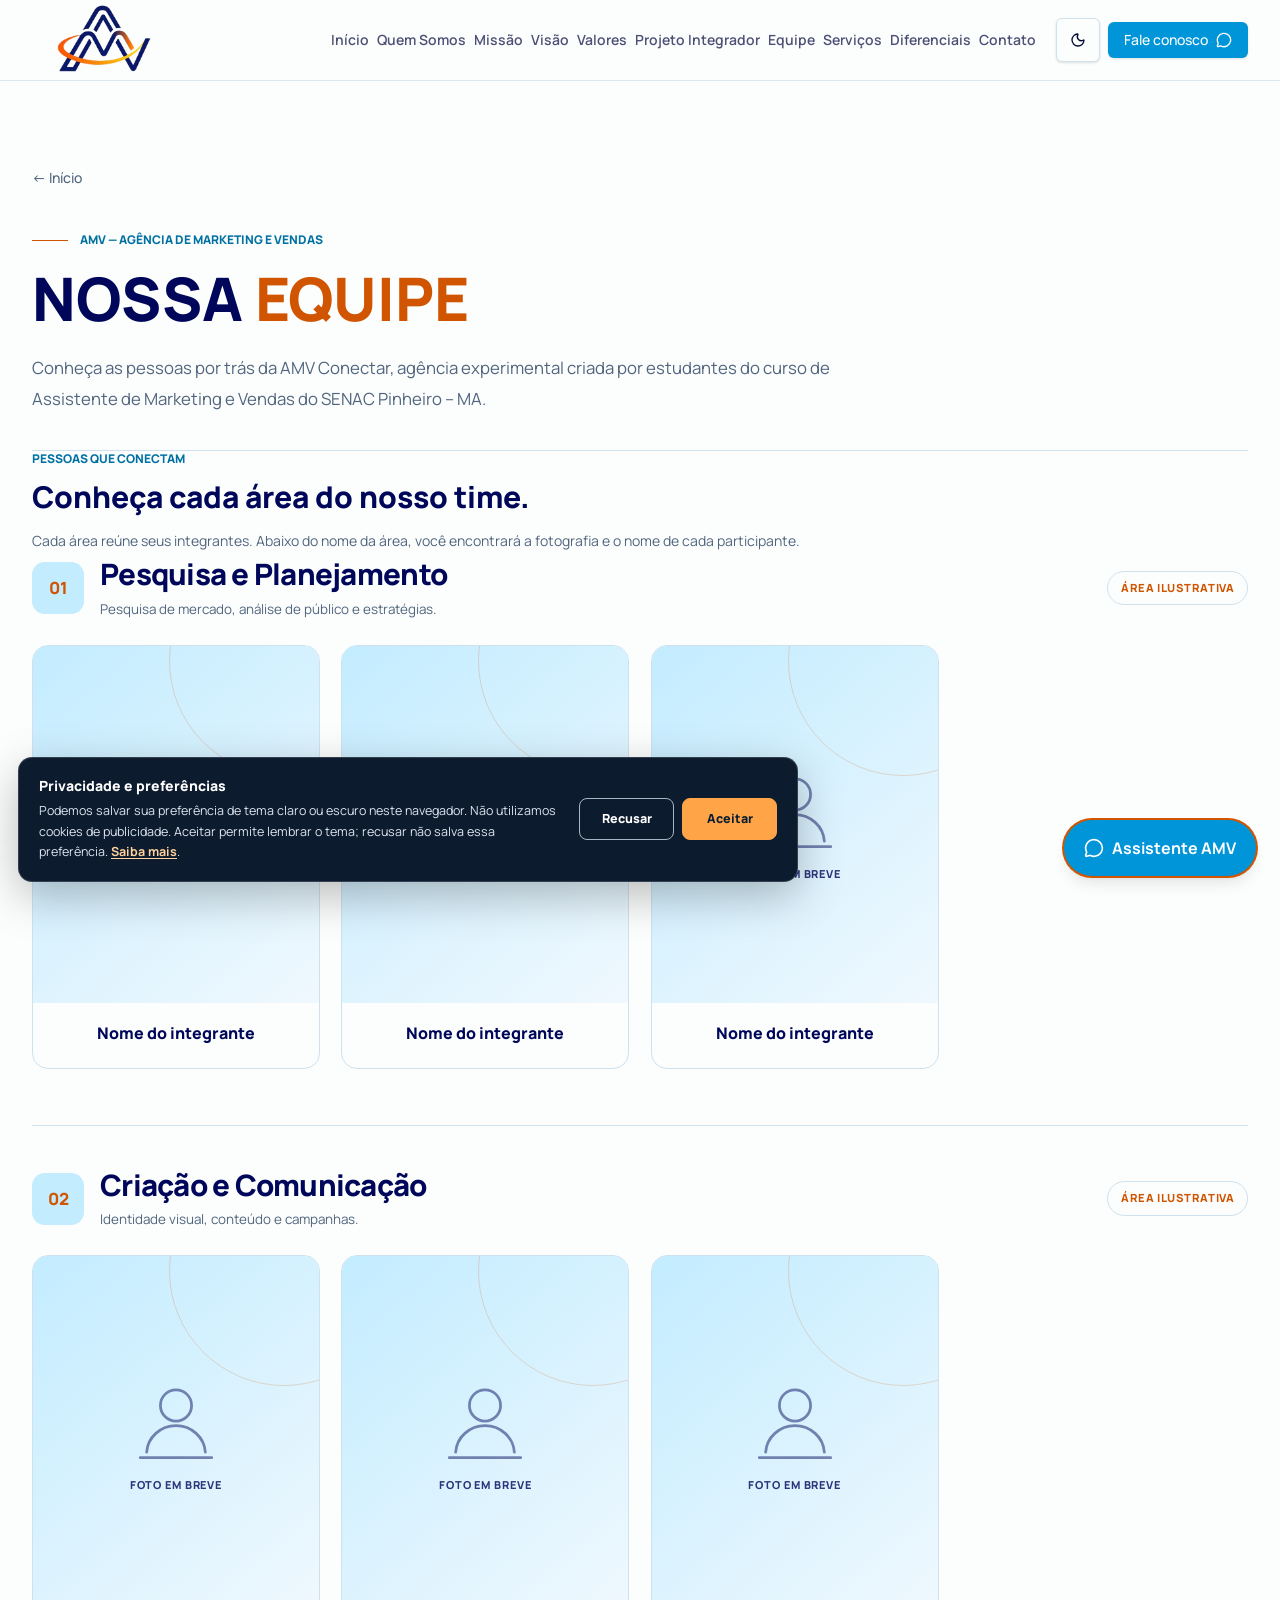
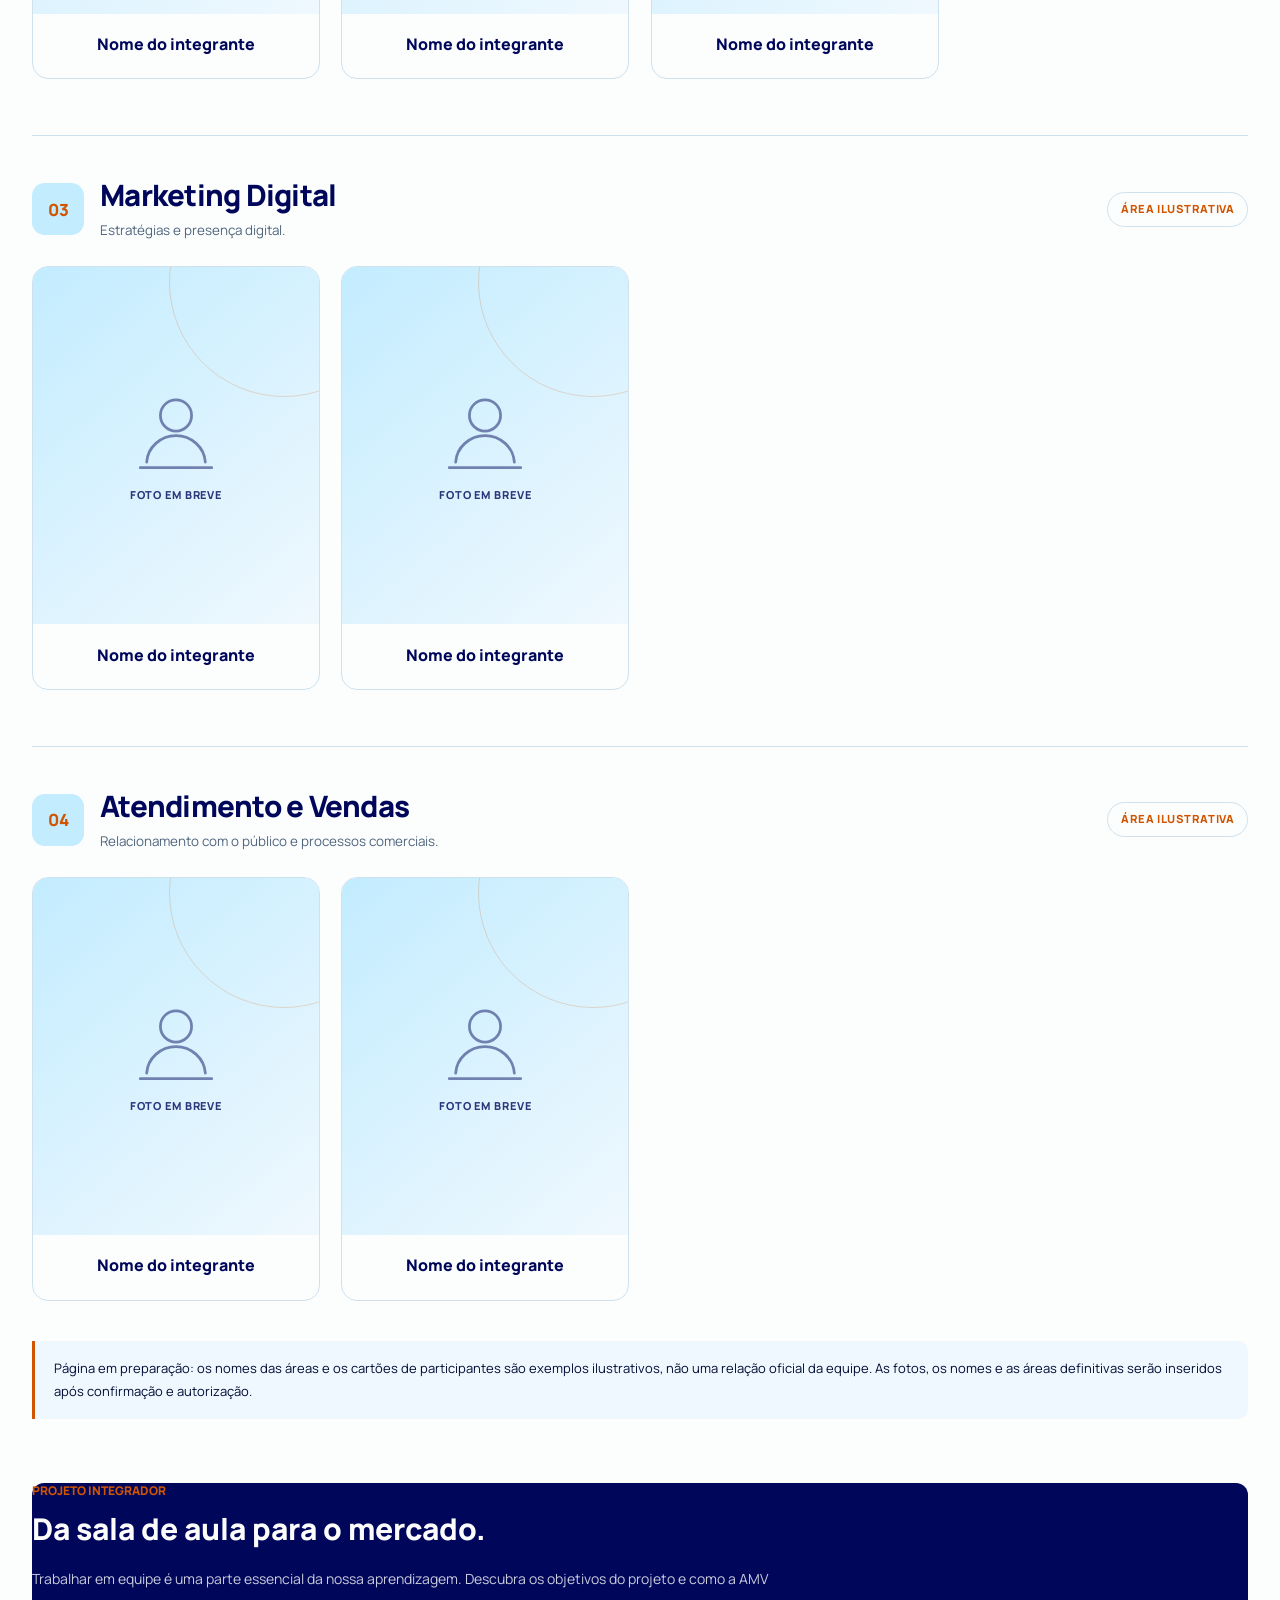
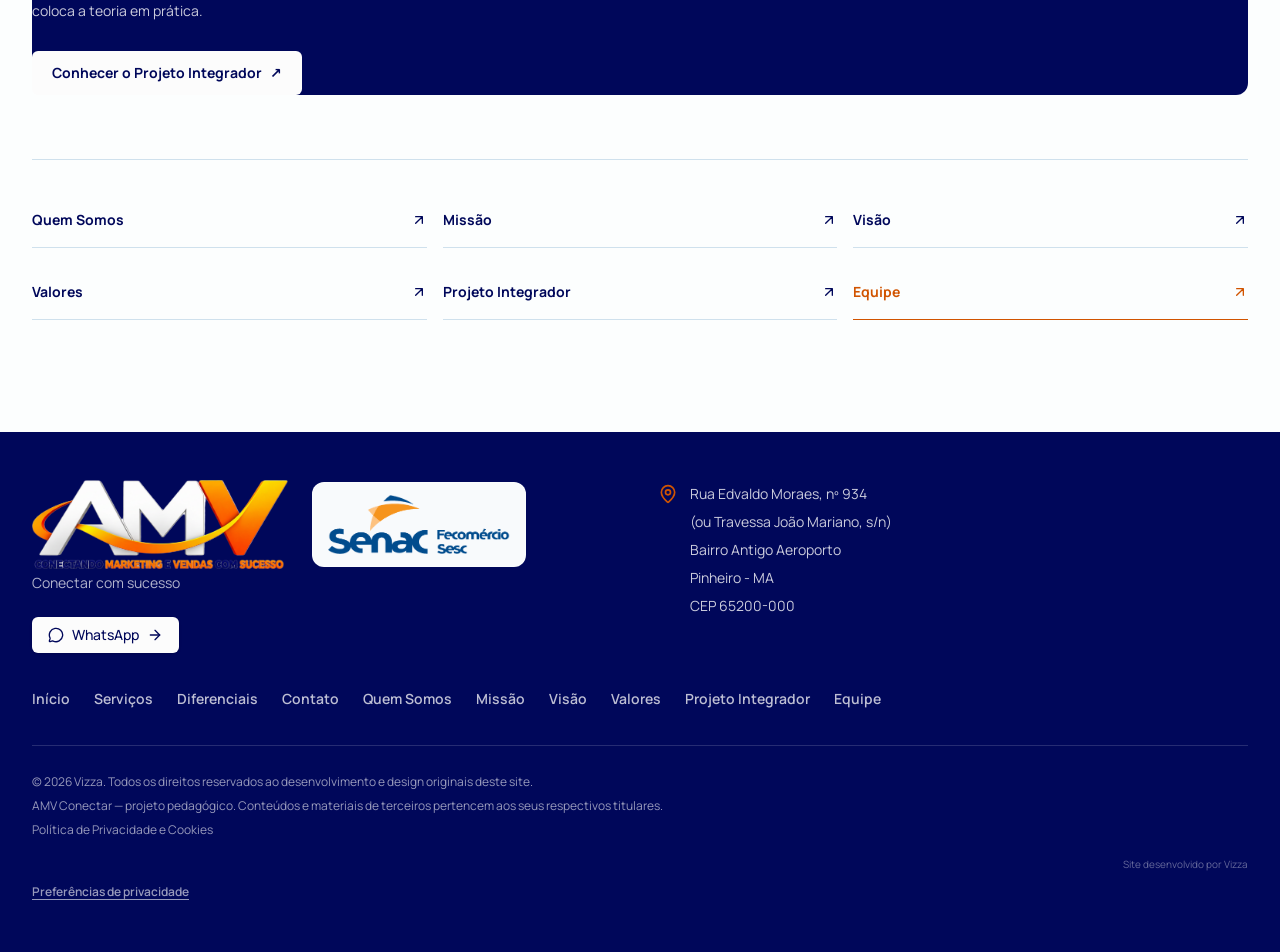
==== equipe.html @ 27c7ddff "feat(footer): adicionar logo Senac Fecomércio Sesc ao lado da AMV" ====
<!DOCTYPE html>
<html lang="pt-BR"><head><meta charset="utf-8"/><meta content="width=device-width, initial-scale=1" name="viewport"/><title>Equipe | AMV Conectar</title><meta content="AMV Conectar" name="author"/><meta content="Conheça a equipe da AMV Conectar, formada no Projeto Integrador do curso de Assistente de Marketing e Vendas do SENAC Pinheiro - MA." name="description"/><meta content="Equipe | AMV Conectar" property="og:title"/><meta content="Conheça quem faz parte da AMV Conectar, agência experimental do SENAC Pinheiro - MA." property="og:description"/><meta content="website" property="og:type"/><meta content="summary_large_image" name="twitter:card"/><link href="assets/site.css" rel="stylesheet"/><link href="assets/favicon.png" rel="icon" type="image/png"/><script src="assets/theme.js?v=20261022-cookie1"></script><link rel="stylesheet" href="assets/consent.css?v=20261022-cookie1"><link href="assets/equipe.css?v=2" rel="stylesheet"/><link rel="stylesheet" href="assets/footer-brand.css?v=1"/></head><body><header class="fixed inset-x-0 top-0 z-50 border-b border-border/80 bg-background/95 backdrop-blur-md"><div class="mx-auto flex h-20 max-w-7xl items-center gap-3 px-5 lg:px-8"><a aria-label="AMV Conectar — início" class="shrink-0" href="index.html"><img alt="AMV — Conectando Marketing e Vendas com o Sucesso" class="h-[72px] w-36 object-contain" height="438" src="assets/amv-header-symbol.png" width="570"/></a><nav aria-label="Navegação principal" class="ml-auto hidden items-center gap-2 xl:flex"><a class="text-sm font-semibold text-ink/70 hover:text-brand" href="index.html#inicio">Início</a><a class="text-sm font-semibold text-ink/70 hover:text-brand "  href="quem-somos.html">Quem Somos</a><a class="text-sm font-semibold text-ink/70 hover:text-brand" href="missao.html">Missão</a><a class="text-sm font-semibold text-ink/70 hover:text-brand" href="visao.html">Visão</a><a class="text-sm font-semibold text-ink/70 hover:text-brand" href="valores.html">Valores</a><a class="text-sm font-semibold text-ink/70 hover:text-brand" href="projeto-integrador.html">Projeto Integrador</a><a aria-current="page" class="text-sm font-semibold text-ink/70 hover:text-brand text-brand-orange" data-status="active" href="equipe.html">Equipe</a><a class="text-sm font-semibold text-ink/70 hover:text-brand" href="index.html#servicos">Serviços</a><a class="text-sm font-semibold text-ink/70 hover:text-brand" href="index.html#diferenciais">Diferenciais</a><a class="text-sm font-semibold text-ink/70 hover:text-brand" href="index.html#contato">Contato</a></nav><div class="ml-auto flex shrink-0 items-center gap-2 xl:ml-2"><button aria-label="Ativar modo escuro" aria-pressed="false" class="inline-flex items-center justify-center gap-2 whitespace-nowrap rounded-md text-sm font-medium cursor-pointer transition-colors focus-visible:outline-none focus-visible:ring-1 focus-visible:ring-ring disabled:pointer-events-none disabled:opacity-50 disabled:cursor-not-allowed [&amp;_svg]:pointer-events-none [&amp;_svg]:size-4 [&amp;_svg]:shrink-0 border border-input bg-background shadow-sm hover:bg-accent hover:text-accent-foreground size-11 touch-manipulation select-none" data-action="theme" title="Ativar modo escuro" type="button"><svg aria-hidden="true" class="lucide lucide-moon size-5" fill="none" height="24" stroke="currentColor" stroke-linecap="round" stroke-linejoin="round" stroke-width="2" viewbox="0 0 24 24" width="24" xmlns="http://www.w3.org/2000/svg"><path d="M20.985 12.486a9 9 0 1 1-9.473-9.472c.405-.022.617.46.402.803a6 6 0 0 0 8.268 8.268c.344-.215.825-.004.803.401"></path></svg></button><a class="items-center justify-center gap-2 whitespace-nowrap rounded-md text-sm font-medium cursor-pointer transition-colors focus-visible:outline-none focus-visible:ring-1 focus-visible:ring-ring disabled:pointer-events-none disabled:opacity-50 disabled:cursor-not-allowed [&amp;_svg]:pointer-events-none [&amp;_svg]:size-4 [&amp;_svg]:shrink-0 bg-primary text-primary-foreground shadow-sm hover:-translate-y-0.5 hover:bg-primary/90 hover:shadow-lg h-9 px-4 py-2 hidden md:inline-flex" href="https://wa.me/5598984833670" rel="noopener noreferrer" target="_blank">Fale conosco <svg aria-hidden="true" class="lucide lucide-message-circle" fill="none" height="24" stroke="currentColor" stroke-linecap="round" stroke-linejoin="round" stroke-width="2" viewbox="0 0 24 24" width="24" xmlns="http://www.w3.org/2000/svg"><path d="M2.992 16.342a2 2 0 0 1 .094 1.167l-1.065 3.29a1 1 0 0 0 1.236 1.168l3.413-.998a2 2 0 0 1 1.099.092 10 10 0 1 0-4.777-4.719"></path></svg></a><button aria-controls="amv-mobile-menu" aria-expanded="false" aria-label="Abrir menu" class="inline-flex items-center justify-center gap-2 whitespace-nowrap rounded-md text-sm font-medium cursor-pointer transition-colors focus-visible:outline-none focus-visible:ring-1 focus-visible:ring-ring disabled:pointer-events-none disabled:opacity-50 disabled:cursor-not-allowed [&amp;_svg]:pointer-events-none [&amp;_svg]:size-4 [&amp;_svg]:shrink-0 hover:bg-accent hover:text-accent-foreground h-9 w-9 xl:hidden" data-action="menu"><svg aria-hidden="true" class="lucide lucide-menu" fill="none" height="24" stroke="currentColor" stroke-linecap="round" stroke-linejoin="round" stroke-width="2" viewbox="0 0 24 24" width="24" xmlns="http://www.w3.org/2000/svg"><path d="M4 5h16"></path><path d="M4 12h16"></path><path d="M4 19h16"></path></svg></button></div></div><nav aria-label="Navegação móvel" class="max-h-[calc(100dvh-5rem)] overflow-y-auto border-t border-border bg-background px-5 py-3 xl:hidden" data-tsd-source="/src/components/amv/site-shell.tsx:61:20" hidden="" id="amv-mobile-menu"><a class="flex min-h-11 items-center border-b border-border text-sm font-bold text-brand-deep" data-tsd-source="/src/components/amv/site-shell.tsx:62:9" href="index.html#inicio">Início<svg aria-hidden="true" class="lucide lucide-chevron-right ml-auto size-4 text-brand" data-tsd-source="/src/components/amv/site-shell.tsx:62:178" fill="none" height="24" stroke="currentColor" stroke-linecap="round" stroke-linejoin="round" stroke-width="2" viewbox="0 0 24 24" width="24" xmlns="http://www.w3.org/2000/svg"><path d="m9 18 6-6-6-6"></path></svg></a><a class="flex min-h-11 items-center border-b border-border text-sm font-bold text-brand-deep" data-tsd-source="/src/components/amv/site-shell.tsx:63:52" href="quem-somos.html">Quem Somos<svg aria-hidden="true" class="lucide lucide-chevron-right ml-auto size-4 text-brand" data-tsd-source="/src/components/amv/site-shell.tsx:63:262" fill="none" height="24" stroke="currentColor" stroke-linecap="round" stroke-linejoin="round" stroke-width="2" viewbox="0 0 24 24" width="24" xmlns="http://www.w3.org/2000/svg"><path d="m9 18 6-6-6-6"></path></svg></a><a class="flex min-h-11 items-center border-b border-border text-sm font-bold text-brand-deep" data-tsd-source="/src/components/amv/site-shell.tsx:63:52" href="missao.html">Missão<svg aria-hidden="true" class="lucide lucide-chevron-right ml-auto size-4 text-brand" data-tsd-source="/src/components/amv/site-shell.tsx:63:262" fill="none" height="24" stroke="currentColor" stroke-linecap="round" stroke-linejoin="round" stroke-width="2" viewbox="0 0 24 24" width="24" xmlns="http://www.w3.org/2000/svg"><path d="m9 18 6-6-6-6"></path></svg></a><a class="flex min-h-11 items-center border-b border-border text-sm font-bold text-brand-deep" data-tsd-source="/src/components/amv/site-shell.tsx:63:52" href="visao.html">Visão<svg aria-hidden="true" class="lucide lucide-chevron-right ml-auto size-4 text-brand" data-tsd-source="/src/components/amv/site-shell.tsx:63:262" fill="none" height="24" stroke="currentColor" stroke-linecap="round" stroke-linejoin="round" stroke-width="2" viewbox="0 0 24 24" width="24" xmlns="http://www.w3.org/2000/svg"><path d="m9 18 6-6-6-6"></path></svg></a><a class="flex min-h-11 items-center border-b border-border text-sm font-bold text-brand-deep" data-tsd-source="/src/components/amv/site-shell.tsx:63:52" href="valores.html">Valores<svg aria-hidden="true" class="lucide lucide-chevron-right ml-auto size-4 text-brand" data-tsd-source="/src/components/amv/site-shell.tsx:63:262" fill="none" height="24" stroke="currentColor" stroke-linecap="round" stroke-linejoin="round" stroke-width="2" viewbox="0 0 24 24" width="24" xmlns="http://www.w3.org/2000/svg"><path d="m9 18 6-6-6-6"></path></svg></a><a class="flex min-h-11 items-center border-b border-border text-sm font-bold text-brand-deep" data-tsd-source="/src/components/amv/site-shell.tsx:63:52" href="projeto-integrador.html">Projeto Integrador<svg aria-hidden="true" class="lucide lucide-chevron-right ml-auto size-4 text-brand" data-tsd-source="/src/components/amv/site-shell.tsx:63:262" fill="none" height="24" stroke="currentColor" stroke-linecap="round" stroke-linejoin="round" stroke-width="2" viewbox="0 0 24 24" width="24" xmlns="http://www.w3.org/2000/svg"><path d="m9 18 6-6-6-6"></path></svg></a><a aria-current="page" class="flex min-h-11 items-center border-b border-border text-sm font-bold text-brand-deep text-brand-orange" data-status="active" href="equipe.html">Equipe<svg aria-hidden="true" class="lucide lucide-chevron-right ml-auto size-4 text-brand" fill="none" height="24" stroke="currentColor" stroke-linecap="round" stroke-linejoin="round" stroke-width="2" viewbox="0 0 24 24" xmlns="http://www.w3.org/2000/svg"><path d="m9 18 6-6-6-6"></path></svg></a><a class="flex min-h-11 items-center border-b border-border text-sm font-bold text-brand-deep" data-tsd-source="/src/components/amv/site-shell.tsx:64:53" href="index.html#servicos">Serviços<svg aria-hidden="true" class="lucide lucide-chevron-right ml-auto size-4 text-brand" data-tsd-source="/src/components/amv/site-shell.tsx:64:226" fill="none" height="24" stroke="currentColor" stroke-linecap="round" stroke-linejoin="round" stroke-width="2" viewbox="0 0 24 24" width="24" xmlns="http://www.w3.org/2000/svg"><path d="m9 18 6-6-6-6"></path></svg></a><a class="flex min-h-11 items-center border-b border-border text-sm font-bold text-brand-deep" data-tsd-source="/src/components/amv/site-shell.tsx:64:53" href="index.html#diferenciais">Diferenciais<svg aria-hidden="true" class="lucide lucide-chevron-right ml-auto size-4 text-brand" data-tsd-source="/src/components/amv/site-shell.tsx:64:226" fill="none" height="24" stroke="currentColor" stroke-linecap="round" stroke-linejoin="round" stroke-width="2" viewbox="0 0 24 24" width="24" xmlns="http://www.w3.org/2000/svg"><path d="m9 18 6-6-6-6"></path></svg></a><a class="flex min-h-11 items-center border-b border-border text-sm font-bold text-brand-deep" data-tsd-source="/src/components/amv/site-shell.tsx:64:53" href="index.html#contato">Contato<svg aria-hidden="true" class="lucide lucide-chevron-right ml-auto size-4 text-brand" data-tsd-source="/src/components/amv/site-shell.tsx:64:226" fill="none" height="24" stroke="currentColor" stroke-linecap="round" stroke-linejoin="round" stroke-width="2" viewbox="0 0 24 24" width="24" xmlns="http://www.w3.org/2000/svg"><path d="m9 18 6-6-6-6"></path></svg></a><button aria-pressed="false" class="flex min-h-11 w-full items-center border-b border-border text-sm font-bold text-brand-deep" data-action="theme" data-tsd-source="/src/components/amv/site-shell.tsx:65:9" type="button">Ativar modo escuro<svg aria-hidden="true" class="lucide lucide-moon ml-auto size-4 text-brand" data-tsd-source="/src/components/amv/site-shell.tsx:65:283" fill="none" height="24" stroke="currentColor" stroke-linecap="round" stroke-linejoin="round" stroke-width="2" viewbox="0 0 24 24" width="24" xmlns="http://www.w3.org/2000/svg"><path d="M20.985 12.486a9 9 0 1 1-9.473-9.472c.405-.022.617.46.402.803a6 6 0 0 0 8.268 8.268c.344-.215.825-.004.803.401"></path></svg></button><a class="inline-flex items-center justify-center gap-2 whitespace-nowrap cursor-pointer transition-colors focus-visible:outline-none focus-visible:ring-1 focus-visible:ring-ring disabled:pointer-events-none disabled:opacity-50 disabled:cursor-not-allowed [&amp;_svg]:pointer-events-none [&amp;_svg]:size-4 [&amp;_svg]:shrink-0 bg-primary text-primary-foreground shadow-sm hover:-translate-y-0.5 hover:bg-primary/90 hover:shadow-lg h-12 rounded-md px-6 text-sm font-bold sm:px-8 my-3 w-full" data-tsd-source="/src/components/amv/site-shell.tsx:20:10" href="https://wa.me/5598984833670" rel="noopener noreferrer" target="_blank">Fale conosco <svg aria-hidden="true" class="lucide lucide-message-circle" data-tsd-source="/src/components/amv/site-shell.tsx:66:100" fill="none" height="24" stroke="currentColor" stroke-linecap="round" stroke-linejoin="round" stroke-width="2" viewbox="0 0 24 24" width="24" xmlns="http://www.w3.org/2000/svg"><path d="M2.992 16.342a2 2 0 0 1 .094 1.167l-1.065 3.29a1 1 0 0 0 1.236 1.168l3.413-.998a2 2 0 0 1 1.099.092 10 10 0 1 0-4.777-4.719"></path></svg></a></nav></header><main id="conteudo" class="overflow-hidden bg-background pb-20 pt-32 text-foreground sm:pb-28 sm:pt-40"><div class="mx-auto max-w-7xl px-5 lg:px-8"><a href="index.html" class="mb-9 -ml-3 inline-flex items-center gap-2 rounded-md px-3 py-2 text-sm font-medium text-muted-foreground hover:bg-accent hover:text-accent-foreground">← Início</a><div class="border-b border-border pb-9"><p class="flex items-center gap-3 text-xs font-extrabold uppercase text-brand"><span class="h-px w-9 bg-brand-orange"></span>AMV — Agência de Marketing e Vendas</p><h1 class="mt-5 text-4xl font-extrabold text-brand-deep sm:text-6xl">NOSSA <span class="text-brand-orange">EQUIPE</span></h1><p class="amv-team-intro mt-6">Conheça as pessoas por trás da AMV Conectar, agência experimental criada por estudantes do curso de Assistente de Marketing e Vendas do SENAC Pinheiro – MA.</p></div><section aria-labelledby="equipe-membros" class="mt-12">
  <div class="mb-10">
    <p class="text-xs font-extrabold uppercase text-brand">Pessoas que conectam</p>
    <h2 id="equipe-membros" class="mt-3 text-2xl font-extrabold text-brand-deep sm:text-3xl">Conheça cada área do nosso time.</h2>
    <p class="mt-3 max-w-3xl text-sm leading-7 text-muted-foreground">Cada área reúne seus integrantes. Abaixo do nome da área, você encontrará a fotografia e o nome de cada participante.</p>
  </div>
  <div class="amv-team-areas">
    <!-- ÁREA 1: substitua título e pessoas pelos dados da equipe -->
<section class="amv-team-area" aria-labelledby="pesquisa-planejamento">
  <header class="amv-team-area-header">
    <div class="amv-team-area-heading">
      <span class="amv-team-area-index" aria-hidden="true">01</span>
      <div>
        <h3 id="pesquisa-planejamento">Pesquisa e Planejamento</h3>
        <p>Pesquisa de mercado, análise de público e estratégias.</p>
      </div>
    </div>
    <span class="amv-team-area-tag">Área ilustrativa</span>
  </header>
  <div class="amv-team-grid">
    <article class="amv-team-card"><div class="amv-team-photo" role="img" aria-label="Foto do integrante ainda não cadastrada"><svg viewBox="0 0 96 96" fill="none" xmlns="http://www.w3.org/2000/svg" aria-hidden="true"><circle cx="48" cy="31" r="17" stroke="currentColor" stroke-width="3"/><path d="M16 82c1-16 15-29 32-29s31 13 32 29M9 88h78" stroke="currentColor" stroke-width="3" stroke-linecap="round"/></svg><span>Foto em breve</span></div><div class="amv-team-info"><h4>Nome do integrante</h4></div></article>
    <article class="amv-team-card"><div class="amv-team-photo" role="img" aria-label="Foto do integrante ainda não cadastrada"><svg viewBox="0 0 96 96" fill="none" xmlns="http://www.w3.org/2000/svg" aria-hidden="true"><circle cx="48" cy="31" r="17" stroke="currentColor" stroke-width="3"/><path d="M16 82c1-16 15-29 32-29s31 13 32 29M9 88h78" stroke="currentColor" stroke-width="3" stroke-linecap="round"/></svg><span>Foto em breve</span></div><div class="amv-team-info"><h4>Nome do integrante</h4></div></article>
    <article class="amv-team-card"><div class="amv-team-photo" role="img" aria-label="Foto do integrante ainda não cadastrada"><svg viewBox="0 0 96 96" fill="none" xmlns="http://www.w3.org/2000/svg" aria-hidden="true"><circle cx="48" cy="31" r="17" stroke="currentColor" stroke-width="3"/><path d="M16 82c1-16 15-29 32-29s31 13 32 29M9 88h78" stroke="currentColor" stroke-width="3" stroke-linecap="round"/></svg><span>Foto em breve</span></div><div class="amv-team-info"><h4>Nome do integrante</h4></div></article>
  </div>
</section>
<!-- ÁREA 2: substitua título e pessoas pelos dados da equipe -->
<section class="amv-team-area" aria-labelledby="criacao-comunicacao">
  <header class="amv-team-area-header">
    <div class="amv-team-area-heading">
      <span class="amv-team-area-index" aria-hidden="true">02</span>
      <div>
        <h3 id="criacao-comunicacao">Criação e Comunicação</h3>
        <p>Identidade visual, conteúdo e campanhas.</p>
      </div>
    </div>
    <span class="amv-team-area-tag">Área ilustrativa</span>
  </header>
  <div class="amv-team-grid">
    <article class="amv-team-card"><div class="amv-team-photo" role="img" aria-label="Foto do integrante ainda não cadastrada"><svg viewBox="0 0 96 96" fill="none" xmlns="http://www.w3.org/2000/svg" aria-hidden="true"><circle cx="48" cy="31" r="17" stroke="currentColor" stroke-width="3"/><path d="M16 82c1-16 15-29 32-29s31 13 32 29M9 88h78" stroke="currentColor" stroke-width="3" stroke-linecap="round"/></svg><span>Foto em breve</span></div><div class="amv-team-info"><h4>Nome do integrante</h4></div></article>
    <article class="amv-team-card"><div class="amv-team-photo" role="img" aria-label="Foto do integrante ainda não cadastrada"><svg viewBox="0 0 96 96" fill="none" xmlns="http://www.w3.org/2000/svg" aria-hidden="true"><circle cx="48" cy="31" r="17" stroke="currentColor" stroke-width="3"/><path d="M16 82c1-16 15-29 32-29s31 13 32 29M9 88h78" stroke="currentColor" stroke-width="3" stroke-linecap="round"/></svg><span>Foto em breve</span></div><div class="amv-team-info"><h4>Nome do integrante</h4></div></article>
    <article class="amv-team-card"><div class="amv-team-photo" role="img" aria-label="Foto do integrante ainda não cadastrada"><svg viewBox="0 0 96 96" fill="none" xmlns="http://www.w3.org/2000/svg" aria-hidden="true"><circle cx="48" cy="31" r="17" stroke="currentColor" stroke-width="3"/><path d="M16 82c1-16 15-29 32-29s31 13 32 29M9 88h78" stroke="currentColor" stroke-width="3" stroke-linecap="round"/></svg><span>Foto em breve</span></div><div class="amv-team-info"><h4>Nome do integrante</h4></div></article>
  </div>
</section>
<!-- ÁREA 3: substitua título e pessoas pelos dados da equipe -->
<section class="amv-team-area" aria-labelledby="marketing-digital">
  <header class="amv-team-area-header">
    <div class="amv-team-area-heading">
      <span class="amv-team-area-index" aria-hidden="true">03</span>
      <div>
        <h3 id="marketing-digital">Marketing Digital</h3>
        <p>Estratégias e presença digital.</p>
      </div>
    </div>
    <span class="amv-team-area-tag">Área ilustrativa</span>
  </header>
  <div class="amv-team-grid">
    <article class="amv-team-card"><div class="amv-team-photo" role="img" aria-label="Foto do integrante ainda não cadastrada"><svg viewBox="0 0 96 96" fill="none" xmlns="http://www.w3.org/2000/svg" aria-hidden="true"><circle cx="48" cy="31" r="17" stroke="currentColor" stroke-width="3"/><path d="M16 82c1-16 15-29 32-29s31 13 32 29M9 88h78" stroke="currentColor" stroke-width="3" stroke-linecap="round"/></svg><span>Foto em breve</span></div><div class="amv-team-info"><h4>Nome do integrante</h4></div></article>
    <article class="amv-team-card"><div class="amv-team-photo" role="img" aria-label="Foto do integrante ainda não cadastrada"><svg viewBox="0 0 96 96" fill="none" xmlns="http://www.w3.org/2000/svg" aria-hidden="true"><circle cx="48" cy="31" r="17" stroke="currentColor" stroke-width="3"/><path d="M16 82c1-16 15-29 32-29s31 13 32 29M9 88h78" stroke="currentColor" stroke-width="3" stroke-linecap="round"/></svg><span>Foto em breve</span></div><div class="amv-team-info"><h4>Nome do integrante</h4></div></article>
  </div>
</section>
<!-- ÁREA 4: substitua título e pessoas pelos dados da equipe -->
<section class="amv-team-area" aria-labelledby="atendimento-vendas">
  <header class="amv-team-area-header">
    <div class="amv-team-area-heading">
      <span class="amv-team-area-index" aria-hidden="true">04</span>
      <div>
        <h3 id="atendimento-vendas">Atendimento e Vendas</h3>
        <p>Relacionamento com o público e processos comerciais.</p>
      </div>
    </div>
    <span class="amv-team-area-tag">Área ilustrativa</span>
  </header>
  <div class="amv-team-grid">
    <article class="amv-team-card"><div class="amv-team-photo" role="img" aria-label="Foto do integrante ainda não cadastrada"><svg viewBox="0 0 96 96" fill="none" xmlns="http://www.w3.org/2000/svg" aria-hidden="true"><circle cx="48" cy="31" r="17" stroke="currentColor" stroke-width="3"/><path d="M16 82c1-16 15-29 32-29s31 13 32 29M9 88h78" stroke="currentColor" stroke-width="3" stroke-linecap="round"/></svg><span>Foto em breve</span></div><div class="amv-team-info"><h4>Nome do integrante</h4></div></article>
    <article class="amv-team-card"><div class="amv-team-photo" role="img" aria-label="Foto do integrante ainda não cadastrada"><svg viewBox="0 0 96 96" fill="none" xmlns="http://www.w3.org/2000/svg" aria-hidden="true"><circle cx="48" cy="31" r="17" stroke="currentColor" stroke-width="3"/><path d="M16 82c1-16 15-29 32-29s31 13 32 29M9 88h78" stroke="currentColor" stroke-width="3" stroke-linecap="round"/></svg><span>Foto em breve</span></div><div class="amv-team-info"><h4>Nome do integrante</h4></div></article>
  </div>
</section>
  </div>
  <p class="amv-team-note mt-10">Página em preparação: os nomes das áreas e os cartões de participantes são exemplos ilustrativos, não uma relação oficial da equipe. As fotos, os nomes e as áreas definitivas serão inseridos após confirmação e autorização.</p>
</section><section class="mt-16 rounded-xl bg-brand-panel px-7 py-9 sm:px-10 sm:py-12" aria-labelledby="equipe-projeto"><p class="text-xs font-extrabold uppercase text-brand-orange">Projeto Integrador</p><h2 id="equipe-projeto" class="mt-3 text-2xl font-extrabold text-on-panel sm:text-3xl">Da sala de aula para o mercado.</h2><p class="mt-4 max-w-3xl text-sm leading-8 text-on-panel/80 sm:text-base">Trabalhar em equipe é uma parte essencial da nossa aprendizagem. Descubra os objetivos do projeto e como a AMV coloca a teoria em prática.</p><a class="mt-6 inline-flex items-center gap-2 rounded-md bg-on-panel px-5 py-3 text-sm font-bold text-brand-panel transition hover:-translate-y-0.5" href="projeto-integrador.html">Conhecer o Projeto Integrador <span aria-hidden="true">↗</span></a></section><nav aria-label="Páginas institucionais" class="mt-16 grid gap-4 border-t border-border pt-8 sm:grid-cols-2 lg:grid-cols-3"><a href="quem-somos.html" class="flex min-h-14 items-center justify-between border-b border-border py-4 text-sm font-bold text-brand-deep hover:text-brand ">Quem Somos<svg aria-hidden="true" class="size-4" width="24" height="24" viewBox="0 0 24 24" fill="none" stroke="currentColor" stroke-linejoin="round" stroke-linecap="round" stroke-width="2"><path d="M7 7h10v10M7 17 17 7"/></svg></a><a href="missao.html" class="flex min-h-14 items-center justify-between border-b border-border py-4 text-sm font-bold text-brand-deep hover:text-brand ">Missão<svg aria-hidden="true" class="size-4" width="24" height="24" viewBox="0 0 24 24" fill="none" stroke="currentColor" stroke-linejoin="round" stroke-linecap="round" stroke-width="2"><path d="M7 7h10v10M7 17 17 7"/></svg></a><a href="visao.html" class="flex min-h-14 items-center justify-between border-b border-border py-4 text-sm font-bold text-brand-deep hover:text-brand ">Visão<svg aria-hidden="true" class="size-4" width="24" height="24" viewBox="0 0 24 24" fill="none" stroke="currentColor" stroke-linejoin="round" stroke-linecap="round" stroke-width="2"><path d="M7 7h10v10M7 17 17 7"/></svg></a><a href="valores.html" class="flex min-h-14 items-center justify-between border-b border-border py-4 text-sm font-bold text-brand-deep hover:text-brand ">Valores<svg aria-hidden="true" class="size-4" width="24" height="24" viewBox="0 0 24 24" fill="none" stroke="currentColor" stroke-linejoin="round" stroke-linecap="round" stroke-width="2"><path d="M7 7h10v10M7 17 17 7"/></svg></a><a href="projeto-integrador.html" class="flex min-h-14 items-center justify-between border-b border-border py-4 text-sm font-bold text-brand-deep hover:text-brand ">Projeto Integrador<svg aria-hidden="true" class="size-4" width="24" height="24" viewBox="0 0 24 24" fill="none" stroke="currentColor" stroke-linejoin="round" stroke-linecap="round" stroke-width="2"><path d="M7 7h10v10M7 17 17 7"/></svg></a><a href="equipe.html" aria-current="page" data-status="active" class="flex min-h-14 items-center justify-between border-b border-border py-4 text-sm font-bold text-brand-deep hover:text-brand text-brand-orange border-brand-orange">Equipe<svg aria-hidden="true" class="size-4" width="24" height="24" viewBox="0 0 24 24" fill="none" stroke="currentColor" stroke-linejoin="round" stroke-linecap="round" stroke-width="2"><path d="M7 7h10v10M7 17 17 7"/></svg></a></nav></div></main><div class="fixed bottom-4 right-4 z-[60] flex flex-col items-end gap-3 sm:bottom-6 sm:right-6"><section aria-label="Assistente AMV" class="rise-in flex h-[min(560px,calc(100dvh-7rem))] w-[calc(100vw-2rem)] max-w-sm flex-col overflow-hidden rounded-xl border border-border bg-background shadow-2xl" data-tsd-source="/src/components/amv/assistant.tsx:34:14" hidden="" id="amv-assistant" role="dialog" tabindex="-1"><header class="flex items-center gap-3 bg-brand-panel px-4 py-3" data-tsd-source="/src/components/amv/assistant.tsx:35:7"><span class="grid size-9 place-items-center rounded-full bg-brand-orange text-on-panel" data-tsd-source="/src/components/amv/assistant.tsx:36:9"><svg aria-hidden="true" class="lucide lucide-message-circle size-4" data-tsd-source="/src/components/amv/assistant.tsx:36:101" fill="none" height="24" stroke="currentColor" stroke-linecap="round" stroke-linejoin="round" stroke-width="2" viewbox="0 0 24 24" width="24" xmlns="http://www.w3.org/2000/svg"><path d="M2.992 16.342a2 2 0 0 1 .094 1.167l-1.065 3.29a1 1 0 0 0 1.236 1.168l3.413-.998a2 2 0 0 1 1.099.092 10 10 0 1 0-4.777-4.719"></path></svg></span><div class="mr-auto" data-tsd-source="/src/components/amv/assistant.tsx:37:9"><p class="text-sm font-extrabold text-on-panel" data-tsd-source="/src/components/amv/assistant.tsx:37:34">Assistente AMV</p><p class="text-xs text-on-panel/70" data-tsd-source="/src/components/amv/assistant.tsx:37:104">Respostas rápidas</p></div><button aria-label="Minimizar" class="grid size-9 place-items-center rounded-md text-on-panel/80 hover:bg-on-panel/10" data-action="assistant-minimizar" data-tsd-source="/src/components/amv/assistant.tsx:38:9" type="button"><svg aria-hidden="true" class="lucide lucide-minus size-4" data-tsd-source="/src/components/amv/assistant.tsx:38:177" fill="none" height="24" stroke="currentColor" stroke-linecap="round" stroke-linejoin="round" stroke-width="2" viewbox="0 0 24 24" width="24" xmlns="http://www.w3.org/2000/svg"><path d="M5 12h14"></path></svg></button><button aria-label="Fechar" class="grid size-9 place-items-center rounded-md text-on-panel/80 hover:bg-on-panel/10" data-action="assistant-fechar" data-tsd-source="/src/components/amv/assistant.tsx:39:9" type="button"><svg aria-hidden="true" class="lucide lucide-x size-4" data-tsd-source="/src/components/amv/assistant.tsx:39:159" fill="none" height="24" stroke="currentColor" stroke-linecap="round" stroke-linejoin="round" stroke-width="2" viewbox="0 0 24 24" width="24" xmlns="http://www.w3.org/2000/svg"><path d="M18 6 6 18"></path><path d="m6 6 12 12"></path></svg></button></header><div aria-live="polite" class="flex-1 space-y-3 overflow-y-auto p-4" data-tsd-source="/src/components/amv/assistant.tsx:41:7" id="assistant-messages"><div class="max-w-[90%] text-sm leading-6 text-foreground" data-tsd-source="/src/components/amv/assistant.tsx:42:29">Olá! Eu sou o Assistente AMV. Escolha uma pergunta abaixo:</div><div class="flex flex-col gap-2 pt-1" data-tsd-source="/src/components/amv/assistant.tsx:46:9" id="assistant-questions"><button class="rounded-md border border-border px-3 py-2 text-left text-sm font-semibold text-brand-deep transition hover:border-brand hover:bg-surface-blue" data-faq="0" data-tsd-source="/src/components/amv/assistant.tsx:47:28" type="button">O que é a AMV Conectar?</button><button class="rounded-md border border-border px-3 py-2 text-left text-sm font-semibold text-brand-deep transition hover:border-brand hover:bg-surface-blue" data-faq="1" data-tsd-source="/src/components/amv/assistant.tsx:47:28" type="button">Qual é o objetivo da AMV?</button><button class="rounded-md border border-border px-3 py-2 text-left text-sm font-semibold text-brand-deep transition hover:border-brand hover:bg-surface-blue" data-faq="2" data-tsd-source="/src/components/amv/assistant.tsx:47:28" type="button">O que é o Projeto Integrador?</button><button class="rounded-md border border-border px-3 py-2 text-left text-sm font-semibold text-brand-deep transition hover:border-brand hover:bg-surface-blue" data-faq="3" data-tsd-source="/src/components/amv/assistant.tsx:47:28" type="button">Qual é a missão da AMV?</button><button class="rounded-md border border-border px-3 py-2 text-left text-sm font-semibold text-brand-deep transition hover:border-brand hover:bg-surface-blue" data-faq="4" data-tsd-source="/src/components/amv/assistant.tsx:47:28" type="button">Qual é a visão da AMV?</button><button class="rounded-md border border-border px-3 py-2 text-left text-sm font-semibold text-brand-deep transition hover:border-brand hover:bg-surface-blue" data-faq="5" data-tsd-source="/src/components/amv/assistant.tsx:47:28" type="button">Quais são os valores da AMV?</button><button class="rounded-md border border-border px-3 py-2 text-left text-sm font-semibold text-brand-deep transition hover:border-brand hover:bg-surface-blue" data-faq="6" data-tsd-source="/src/components/amv/assistant.tsx:47:28" type="button">Quais serviços a AMV oferece?</button><button class="rounded-md border border-border px-3 py-2 text-left text-sm font-semibold text-brand-deep transition hover:border-brand hover:bg-surface-blue" data-faq="7" data-tsd-source="/src/components/amv/assistant.tsx:47:28" type="button">Onde fica a AMV?</button><button class="rounded-md border border-border px-3 py-2 text-left text-sm font-semibold text-brand-deep transition hover:border-brand hover:bg-surface-blue" data-faq="8" data-tsd-source="/src/components/amv/assistant.tsx:47:28" type="button">Como entrar em contato com a AMV?</button><button class="rounded-md border border-border px-3 py-2 text-left text-sm font-semibold text-brand-deep transition hover:border-brand hover:bg-surface-blue" data-faq="9" data-tsd-source="/src/components/amv/assistant.tsx:47:28" type="button">O que significa AMV?</button></div><div data-tsd-source="/src/components/amv/assistant.tsx:50:9"></div></div></section><button aria-expanded="false" aria-label="Assistente AMV" class="inline-flex h-14 items-center gap-2 rounded-full bg-primary px-5 font-bold text-primary-foreground shadow-lg ring-2 ring-brand-orange transition hover:-translate-y-0.5" data-action="assistant-toggle" type="button"><svg aria-hidden="true" class="lucide lucide-message-circle size-5" fill="none" height="24" stroke="currentColor" stroke-linecap="round" stroke-linejoin="round" stroke-width="2" viewbox="0 0 24 24" width="24" xmlns="http://www.w3.org/2000/svg"><path d="M2.992 16.342a2 2 0 0 1 .094 1.167l-1.065 3.29a1 1 0 0 0 1.236 1.168l3.413-.998a2 2 0 0 1 1.099.092 10 10 0 1 0-4.777-4.719"></path></svg><span class="hidden sm:inline">Assistente AMV</span></button></div><footer class="bg-brand-panel py-12"><div class="mx-auto grid max-w-7xl gap-9 px-5 md:grid-cols-[1fr_1fr] lg:px-8"><div><div class="amv-footer-brand-row"><a aria-label="AMV Conectar — início" href="index.html"><img alt="AMV — Conectando Marketing e Vendas com o Sucesso" class="h-32 w-64 max-w-full object-contain" height="457" loading="lazy" src="assets/amv-logo.png" width="1328"/></a><div class="amv-footer-partner"><img src="assets/senac-fecomercio-sesc.png" width="468" height="151" loading="lazy" decoding="async" alt="Senac, Fecomércio e Sesc"></div></div><p class="mt-1 text-sm text-on-panel/70">Conectar com sucesso</p><a class="inline-flex items-center justify-center gap-2 whitespace-nowrap rounded-md text-sm font-medium cursor-pointer transition-colors focus-visible:outline-none focus-visible:ring-1 focus-visible:ring-ring disabled:pointer-events-none disabled:opacity-50 disabled:cursor-not-allowed [&amp;_svg]:pointer-events-none [&amp;_svg]:size-4 [&amp;_svg]:shrink-0 bg-on-panel text-brand-panel shadow-sm hover:-translate-y-0.5 hover:bg-on-panel/90 h-9 px-4 py-2 mt-6" href="https://wa.me/5598984833670" rel="noopener noreferrer" target="_blank"><svg aria-hidden="true" class="lucide lucide-message-circle" fill="none" height="24" stroke="currentColor" stroke-linecap="round" stroke-linejoin="round" stroke-width="2" viewbox="0 0 24 24" width="24" xmlns="http://www.w3.org/2000/svg"><path d="M2.992 16.342a2 2 0 0 1 .094 1.167l-1.065 3.29a1 1 0 0 0 1.236 1.168l3.413-.998a2 2 0 0 1 1.099.092 10 10 0 1 0-4.777-4.719"></path></svg> WhatsApp <svg aria-hidden="true" class="lucide lucide-arrow-right" fill="none" height="24" stroke="currentColor" stroke-linecap="round" stroke-linejoin="round" stroke-width="2" viewbox="0 0 24 24" width="24" xmlns="http://www.w3.org/2000/svg"><path d="M5 12h14"></path><path d="m12 5 7 7-7 7"></path></svg></a></div><address class="flex gap-3 text-sm not-italic leading-7 text-on-panel/80"><svg aria-hidden="true" class="lucide lucide-map-pin mt-1 size-5 shrink-0 text-brand-orange" fill="none" height="24" stroke="currentColor" stroke-linecap="round" stroke-linejoin="round" stroke-width="2" viewbox="0 0 24 24" width="24" xmlns="http://www.w3.org/2000/svg"><path d="M20 10c0 4.993-5.539 10.193-7.399 11.799a1 1 0 0 1-1.202 0C9.539 20.193 4 14.993 4 10a8 8 0 0 1 16 0"></path><circle cx="12" cy="10" r="3"></circle></svg><span>Rua Edvaldo Moraes, nº 934<br/>(ou Travessa João Mariano, s/n)<br/>Bairro Antigo Aeroporto<br/>Pinheiro - MA<br/>CEP 65200-000</span></address><nav aria-label="Navegação do rodapé" class="flex flex-wrap gap-x-6 gap-y-3 md:col-span-2"><a class="text-sm font-semibold text-on-panel/75 hover:text-on-panel" href="index.html#inicio">Início</a><a class="text-sm font-semibold text-on-panel/75 hover:text-on-panel" href="index.html#servicos">Serviços</a><a class="text-sm font-semibold text-on-panel/75 hover:text-on-panel" href="index.html#diferenciais">Diferenciais</a><a class="text-sm font-semibold text-on-panel/75 hover:text-on-panel" href="index.html#contato">Contato</a><a class="text-sm font-semibold text-on-panel/75 hover:text-on-panel"  href="quem-somos.html">Quem Somos</a><a class="text-sm font-semibold text-on-panel/75 hover:text-on-panel" href="missao.html">Missão</a><a class="text-sm font-semibold text-on-panel/75 hover:text-on-panel" href="visao.html">Visão</a><a class="text-sm font-semibold text-on-panel/75 hover:text-on-panel" href="valores.html">Valores</a><a class="text-sm font-semibold text-on-panel/75 hover:text-on-panel" href="projeto-integrador.html">Projeto Integrador</a><a aria-current="page" class="text-sm font-semibold text-on-panel/75 hover:text-on-panel active" data-status="active" href="equipe.html">Equipe</a></nav><div class="border-t border-on-panel/15 pt-7 text-xs text-on-panel/60 md:col-span-2"><p>© 2026 Vizza. Todos os direitos reservados ao desenvolvimento e design originais deste site.</p><p class="mt-2">AMV Conectar — projeto pedagógico. Conteúdos e materiais de terceiros pertencem aos seus respectivos titulares.</p><p class="mt-2"><a class="underline hover:text-on-panel" href="privacidade.html">Política de Privacidade e Cookies</a></p><p class="mt-5 text-right text-[10px] text-on-panel/40">Site desenvolvido por Vizza</p></div></div></footer><script defer="" src="assets/faq.js"></script><script defer="" src="assets/site.js?v=20261022-cookie1"></script><script defer src="assets/assistant-config.js"></script><script defer src="assets/assistant-ai.js?v=20261022-slam2"></script><script defer src="assets/consent.js?v=20261022-cookie1"></script></body></html>
---- assets/site.css ----
@font-face {
  font-family: 'Manrope';
  font-style: normal;
  font-weight: 400;
  font-display: swap;
  src: url(manrope-0.ttf) format('truetype');
}
@font-face {
  font-family: 'Manrope';
  font-style: normal;
  font-weight: 500;
  font-display: swap;
  src: url(manrope-1.ttf) format('truetype');
}
@font-face {
  font-family: 'Manrope';
  font-style: normal;
  font-weight: 600;
  font-display: swap;
  src: url(manrope-2.ttf) format('truetype');
}
@font-face {
  font-family: 'Manrope';
  font-style: normal;
  font-weight: 700;
  font-display: swap;
  src: url(manrope-3.ttf) format('truetype');
}
@font-face {
  font-family: 'Manrope';
  font-style: normal;
  font-weight: 800;
  font-display: swap;
  src: url(manrope-4.ttf) format('truetype');
}

@layer properties {
  @supports (((-webkit-hyphens: none)) and (not (margin-trim: inline))) or ((-moz-orient: inline) and (not (color: rgb(from red r g b)))) {
  *, ::before, ::after, ::backdrop { --tw-translate-x: 0; --tw-translate-y: 0; --tw-translate-z: 0; --tw-rotate-x: initial; --tw-rotate-y: initial; --tw-rotate-z: initial; --tw-skew-x: initial; --tw-skew-y: initial; --tw-space-y-reverse: 0; --tw-space-x-reverse: 0; --tw-border-style: solid; --tw-leading: initial; --tw-font-weight: initial; --tw-tracking: initial; --tw-ordinal: initial; --tw-slashed-zero: initial; --tw-numeric-figure: initial; --tw-numeric-spacing: initial; --tw-numeric-fraction: initial; --tw-shadow: 0 0 #0000; --tw-shadow-color: initial; --tw-shadow-alpha: 100%; --tw-inset-shadow: 0 0 #0000; --tw-inset-shadow-color: initial; --tw-inset-shadow-alpha: 100%; --tw-ring-color: initial; --tw-ring-shadow: 0 0 #0000; --tw-inset-ring-color: initial; --tw-inset-ring-shadow: 0 0 #0000; --tw-ring-inset: initial; --tw-ring-offset-width: 0px; --tw-ring-offset-color: #fff; --tw-ring-offset-shadow: 0 0 #0000; --tw-outline-style: solid; --tw-blur: initial; --tw-brightness: initial; --tw-contrast: initial; --tw-grayscale: initial; --tw-hue-rotate: initial; --tw-invert: initial; --tw-opacity: initial; --tw-saturate: initial; --tw-sepia: initial; --tw-drop-shadow: initial; --tw-drop-shadow-color: initial; --tw-drop-shadow-alpha: 100%; --tw-drop-shadow-size: initial; --tw-backdrop-blur: initial; --tw-backdrop-brightness: initial; --tw-backdrop-contrast: initial; --tw-backdrop-grayscale: initial; --tw-backdrop-hue-rotate: initial; --tw-backdrop-invert: initial; --tw-backdrop-opacity: initial; --tw-backdrop-saturate: initial; --tw-backdrop-sepia: initial; --tw-duration: initial; --tw-ease: initial; --tw-content: ""; --tw-animation-delay: 0s; --tw-animation-direction: normal; --tw-animation-duration: initial; --tw-animation-fill-mode: none; --tw-animation-iteration-count: 1; --tw-enter-blur: 0; --tw-enter-opacity: 1; --tw-enter-rotate: 0; --tw-enter-scale: 1; --tw-enter-translate-x: 0; --tw-enter-translate-y: 0; --tw-exit-blur: 0; --tw-exit-opacity: 1; --tw-exit-rotate: 0; --tw-exit-scale: 1; --tw-exit-translate-x: 0; --tw-exit-translate-y: 0; }
}
}
@layer theme {
  :root, :host { --font-sans: "Manrope", ui-sans-serif, system-ui, sans-serif; --font-mono: ui-monospace, SFMono-Regular, Menlo, Monaco, Consolas, "Liberation Mono",
      "Courier New", monospace; --color-black: #000; --spacing: .25rem; --container-sm: 24rem; --container-md: 28rem; --container-lg: 32rem; --container-xl: 36rem; --container-2xl: 42rem; --container-3xl: 48rem; --container-4xl: 56rem; --container-5xl: 64rem; --container-7xl: 80rem; --text-xs: .75rem; --text-xs--line-height: calc(1 / .75); --text-sm: .875rem; --text-sm--line-height: calc(1.25 / .875); --text-base: 1rem; --text-base--line-height: calc(1.5 / 1); --text-lg: 1.125rem; --text-lg--line-height: calc(1.75 / 1.125); --text-xl: 1.25rem; --text-xl--line-height: calc(1.75 / 1.25); --text-2xl: 1.5rem; --text-2xl--line-height: calc(2 / 1.5); --text-3xl: 1.875rem; --text-3xl--line-height: calc(2.25 / 1.875); --text-4xl: 2.25rem; --text-4xl--line-height: calc(2.5 / 2.25); --text-5xl: 3rem; --text-5xl--line-height: 1; --text-6xl: 3.75rem; --text-6xl--line-height: 1; --text-7xl: 4.5rem; --text-7xl--line-height: 1; --font-weight-normal: 400; --font-weight-medium: 500; --font-weight-semibold: 600; --font-weight-bold: 700; --font-weight-extrabold: 800; --tracking-tight: -.025em; --tracking-widest: .1em; --leading-relaxed: 1.625; --ease-in-out: cubic-bezier(.4, 0, .2, 1); --animate-pulse: pulse 2s cubic-bezier(.4, 0, .6, 1) infinite; --blur-md: 12px; --aspect-video: 16 / 9; --default-transition-duration: .15s; --default-transition-timing-function: cubic-bezier(.4, 0, .2, 1); --default-font-family: "Manrope", ui-sans-serif, system-ui, sans-serif; --default-mono-font-family: var(--font-mono); --color-background: var(--background); --color-foreground: var(--foreground); --color-border: var(--border); }
}
@layer base {
  *, ::after, ::before, ::backdrop { box-sizing: border-box; border: 0px solid; margin: 0px; padding: 0px; }
  ::file-selector-button { box-sizing: border-box; border: 0px solid; margin: 0px; padding: 0px; }
  html, :host { text-size-adjust: 100%; tab-size: 4; line-height: 1.5; font-family: var(--default-font-family, -apple-system, BlinkMacSystemFont, "Segoe UI", Roboto, "Helvetica Neue", "Noto Sans", Arial, sans-serif, "Apple Color Emoji", "Segoe UI Emoji", "Segoe UI Symbol", "Noto Color Emoji"); font-feature-settings: var(--default-font-feature-settings, normal); font-variation-settings: var(--default-font-variation-settings, normal); -webkit-tap-highlight-color: transparent; }
  hr { height: 0px; color: inherit; border-top-width: 1px; }
  abbr:where([title]) { text-decoration: underline dotted; }
  h1, h2, h3, h4, h5, h6 { font-size: inherit; font-weight: inherit; }
  a { color: inherit; text-decoration: inherit; }
  b, strong { font-weight: bolder; }
  code, kbd, samp, pre { font-family: var(--default-mono-font-family, ui-monospace, SFMono-Regular, Menlo, Monaco, Consolas, "Liberation Mono", "Courier New", monospace); font-feature-settings: var(--default-mono-font-feature-settings, normal); font-variation-settings: var(--default-mono-font-variation-settings, normal); font-size: 1em; }
  small { font-size: 80%; }
  sub, sup { vertical-align: baseline; font-size: 75%; line-height: 0; position: relative; }
  sub { bottom: -0.25em; }
  sup { top: -0.5em; }
  table { text-indent: 0px; border-color: inherit; border-collapse: collapse; }
  progress { vertical-align: baseline; }
  summary { display: list-item; }
  ol, ul, menu { list-style: none; }
  img, svg, video, canvas, audio, iframe, embed, object { vertical-align: middle; display: block; }
  img, video { max-width: 100%; height: auto; }
  button, input, select, optgroup, textarea { font: inherit; letter-spacing: inherit; color: inherit; opacity: 1; background-color: rgba(0, 0, 0, 0); border-radius: 0px; }
  ::file-selector-button { font: inherit; letter-spacing: inherit; color: inherit; opacity: 1; background-color: rgba(0, 0, 0, 0); border-radius: 0px; }
  :where(select:is([multiple], [size])) optgroup { font-weight: bolder; }
  :where(select:is([multiple], [size])) optgroup option { padding-inline-start: 20px; }
  ::file-selector-button { margin-inline-end: 4px; }
  ::placeholder { opacity: 1; }
  @supports (not ((-webkit-appearance: -apple-pay-button))) or (contain-intrinsic-size: 1px) {
  ::placeholder { color: currentcolor; }
  @supports (color: color-mix(in lab, red, red)) {
  ::placeholder { color: color-mix(in oklab, currentcolor, transparent); }
}
}
  textarea { resize: vertical; }
  ::-webkit-search-decoration { appearance: none; }
  ::-webkit-date-and-time-value { min-height: 1lh; text-align: inherit; }
  ::-webkit-datetime-edit { display: inline-flex; }
  ::-webkit-datetime-edit-fields-wrapper { padding: 0px; }
  ::-webkit-datetime-edit { padding-block: 0px; }
  ::-webkit-datetime-edit-year-field { padding-block: 0px; }
  ::-webkit-datetime-edit-month-field { padding-block: 0px; }
  ::-webkit-datetime-edit-day-field { padding-block: 0px; }
  ::-webkit-datetime-edit-hour-field { padding-block: 0px; }
  ::-webkit-datetime-edit-minute-field { padding-block: 0px; }
  ::-webkit-datetime-edit-second-field { padding-block: 0px; }
  ::-webkit-datetime-edit-millisecond-field { padding-block: 0px; }
  ::-webkit-datetime-edit-meridiem-field { padding-block: 0px; }
  ::-webkit-calendar-picker-indicator { line-height: 1; }
  button, input:where([type="button"], [type="reset"], [type="submit"]) { appearance: button; }
  ::file-selector-button { appearance: button; }
  ::-webkit-inner-spin-button { height: auto; }
  ::-webkit-outer-spin-button { height: auto; }
  [hidden]:where(:not([hidden="until-found"])) { display: none !important; }
  * { border-color: var(--color-border); }
  body { background-color: var(--color-background); color: var(--color-foreground); font-family: var(--font-sans); letter-spacing: 0px; text-rendering: optimizelegibility; }
  html { scroll-behavior: smooth; }
  ::selection { background: var(--brand-soft); color: var(--brand-deep); }
  body, header, footer, section, article, nav, input, textarea, a, button { transition: background-color 0.24s, color 0.24s, border-color 0.24s; }
}
@layer components;
@layer utilities {
  .pointer-events-none { pointer-events: none; }
  .invisible { visibility: hidden; }
  .sr-only { clip-path: inset(50%); white-space: nowrap; border-width: 0px; width: 1px; height: 1px; margin: -1px; padding: 0px; position: absolute; overflow: hidden; }
  .absolute { position: absolute; }
  .fixed { position: fixed; }
  .relative { position: relative; }
  .-inset-5 { inset: calc(var(--spacing) * -5); }
  .inset-0 { inset: 0px; }
  .inset-x-0 { inset-inline: 0px; }
  .inset-y-0 { inset-block: 0px; }
  .-top-12 { top: calc(var(--spacing) * -12); }
  .top-0 { top: 0px; }
  .top-1\.5 { top: calc(var(--spacing) * 1.5); }
  .top-1\/2 { top: 50%; }
  .top-3\.5 { top: calc(var(--spacing) * 3.5); }
  .top-4 { top: calc(var(--spacing) * 4); }
  .top-6 { top: calc(var(--spacing) * 6); }
  .top-\[1px\] { top: 1px; }
  .top-\[50\%\] { top: 50%; }
  .top-\[60\%\] { top: 60%; }
  .top-full { top: 100%; }
  .-right-5 { right: calc(var(--spacing) * -5); }
  .-right-12 { right: calc(var(--spacing) * -12); }
  .right-0 { right: 0px; }
  .right-1 { right: var(--spacing); }
  .right-2 { right: calc(var(--spacing) * 2); }
  .right-3 { right: calc(var(--spacing) * 3); }
  .right-4 { right: calc(var(--spacing) * 4); }
  .right-\[10\%\] { right: 10%; }
  .-bottom-8 { bottom: calc(var(--spacing) * -8); }
  .-bottom-12 { bottom: calc(var(--spacing) * -12); }
  .bottom-0 { bottom: 0px; }
  .bottom-4 { bottom: calc(var(--spacing) * 4); }
  .bottom-6 { bottom: calc(var(--spacing) * 6); }
  .-left-12 { left: calc(var(--spacing) * -12); }
  .left-0 { left: 0px; }
  .left-1\/2 { left: 50%; }
  .left-2 { left: calc(var(--spacing) * 2); }
  .left-\[10\%\] { left: 10%; }
  .left-\[21px\] { left: 21px; }
  .left-\[50\%\] { left: 50%; }
  .-z-10 { z-index: calc(-10); }
  .z-0 { z-index: 0; }
  .z-10 { z-index: 10; }
  .z-20 { z-index: 20; }
  .z-50 { z-index: 50; }
  .z-\[1\] { z-index: 1; }
  .z-\[60\] { z-index: 60; }
  .-mx-1 { margin-inline: calc(var(--spacing) * -1); }
  .mx-2 { margin-inline: calc(var(--spacing) * 2); }
  .mx-3\.5 { margin-inline: calc(var(--spacing) * 3.5); }
  .mx-auto { margin-inline: auto; }
  .my-0\.5 { margin-block: calc(var(--spacing) * .5); }
  .my-1 { margin-block: var(--spacing); }
  .my-3 { margin-block: calc(var(--spacing) * 3); }
  .-mt-4 { margin-top: calc(var(--spacing) * -4); }
  .mt-1 { margin-top: var(--spacing); }
  .mt-1\.5 { margin-top: calc(var(--spacing) * 1.5); }
  .mt-2 { margin-top: calc(var(--spacing) * 2); }
  .mt-3 { margin-top: calc(var(--spacing) * 3); }
  .mt-4 { margin-top: calc(var(--spacing) * 4); }
  .mt-5 { margin-top: calc(var(--spacing) * 5); }
  .mt-6 { margin-top: calc(var(--spacing) * 6); }
  .mt-7 { margin-top: calc(var(--spacing) * 7); }
  .mt-8 { margin-top: calc(var(--spacing) * 8); }
  .mt-9 { margin-top: calc(var(--spacing) * 9); }
  .mt-10 { margin-top: calc(var(--spacing) * 10); }
  .mt-14 { margin-top: calc(var(--spacing) * 14); }
  .mt-16 { margin-top: calc(var(--spacing) * 16); }
  .mt-20 { margin-top: calc(var(--spacing) * 20); }
  .mt-24 { margin-top: calc(var(--spacing) * 24); }
  .mt-auto { margin-top: auto; }
  .mr-2 { margin-right: calc(var(--spacing) * 2); }
  .mr-auto { margin-right: auto; }
  .mb-1 { margin-bottom: var(--spacing); }
  .mb-2 { margin-bottom: calc(var(--spacing) * 2); }
  .mb-5 { margin-bottom: calc(var(--spacing) * 5); }
  .mb-9 { margin-bottom: calc(var(--spacing) * 9); }
  .-ml-3 { margin-left: calc(var(--spacing) * -3); }
  .-ml-4 { margin-left: calc(var(--spacing) * -4); }
  .ml-1 { margin-left: var(--spacing); }
  .ml-auto { margin-left: auto; }
  .block { display: block; }
  .flex { display: flex; }
  .grid { display: grid; }
  .hidden { display: none; }
  .inline-flex { display: inline-flex; }
  .table { display: table; }
  .aspect-square { aspect-ratio: 1 / 1; }
  .aspect-video { aspect-ratio: var(--aspect-video); }
  .size-\(--cell-size\) { width: var(--cell-size); height: var(--cell-size); }
  .size-4 { width: calc(var(--spacing) * 4); height: calc(var(--spacing) * 4); }
  .size-5 { width: calc(var(--spacing) * 5); height: calc(var(--spacing) * 5); }
  .size-6 { width: calc(var(--spacing) * 6); height: calc(var(--spacing) * 6); }
  .size-9 { width: calc(var(--spacing) * 9); height: calc(var(--spacing) * 9); }
  .size-10 { width: calc(var(--spacing) * 10); height: calc(var(--spacing) * 10); }
  .size-11 { width: calc(var(--spacing) * 11); height: calc(var(--spacing) * 11); }
  .size-12 { width: calc(var(--spacing) * 12); height: calc(var(--spacing) * 12); }
  .h-\(--cell-size\) { height: var(--cell-size); }
  .h-1\.5 { height: calc(var(--spacing) * 1.5); }
  .h-1\/2 { height: 50%; }
  .h-2 { height: calc(var(--spacing) * 2); }
  .h-2\.5 { height: calc(var(--spacing) * 2.5); }
  .h-3 { height: calc(var(--spacing) * 3); }
  .h-3\.5 { height: calc(var(--spacing) * 3.5); }
  .h-4 { height: calc(var(--spacing) * 4); }
  .h-5 { height: calc(var(--spacing) * 5); }
  .h-7 { height: calc(var(--spacing) * 7); }
  .h-8 { height: calc(var(--spacing) * 8); }
  .h-9 { height: calc(var(--spacing) * 9); }
  .h-10 { height: calc(var(--spacing) * 10); }
  .h-12 { height: calc(var(--spacing) * 12); }
  .h-14 { height: calc(var(--spacing) * 14); }
  .h-20 { height: calc(var(--spacing) * 20); }
  .h-32 { height: calc(var(--spacing) * 32); }
  .h-40 { height: calc(var(--spacing) * 40); }
  .h-\[1px\] { height: 1px; }
  .h-\[72px\] { height: 72px; }
  .h-\[min\(560px\,calc\(100dvh-7rem\)\)\] { height: min(560px, -7rem + 100dvh); }
  .h-\[var\(--radix-navigation-menu-viewport-height\)\] { height: var(--radix-navigation-menu-viewport-height); }
  .h-\[var\(--radix-select-trigger-height\)\] { height: var(--radix-select-trigger-height); }
  .h-auto { height: auto; }
  .h-full { height: 100%; }
  .h-px { height: 1px; }
  .h-svh { height: 100svh; }
  .max-h-\(--radix-context-menu-content-available-height\) { max-height: var(--radix-context-menu-content-available-height); }
  .max-h-\(--radix-select-content-available-height\) { max-height: var(--radix-select-content-available-height); }
  .max-h-\[300px\] { max-height: 300px; }
  .max-h-\[calc\(100dvh-5rem\)\] { max-height: calc(-5rem + 100dvh); }
  .max-h-\[var\(--radix-dropdown-menu-content-available-height\)\] { max-height: var(--radix-dropdown-menu-content-available-height); }
  .min-h-0 { min-height: 0px; }
  .min-h-11 { min-height: calc(var(--spacing) * 11); }
  .min-h-14 { min-height: calc(var(--spacing) * 14); }
  .min-h-64 { min-height: calc(var(--spacing) * 64); }
  .min-h-\[60px\] { min-height: 60px; }
  .min-h-\[92vh\] { min-height: 92vh; }
  .min-h-screen { min-height: 100vh; }
  .min-h-svh { min-height: 100svh; }
  .w-\(--cell-size\) { width: var(--cell-size); }
  .w-\(--sidebar-width\) { width: var(--sidebar-width); }
  .w-0 { width: 0px; }
  .w-0\.5 { width: calc(var(--spacing) * .5); }
  .w-1 { width: var(--spacing); }
  .w-2 { width: calc(var(--spacing) * 2); }
  .w-2\.5 { width: calc(var(--spacing) * 2.5); }
  .w-2\/3 { width: 66.6667%; }
  .w-2\/5 { width: 40%; }
  .w-3 { width: calc(var(--spacing) * 3); }
  .w-3\.5 { width: calc(var(--spacing) * 3.5); }
  .w-3\/4 { width: 75%; }
  .w-4 { width: calc(var(--spacing) * 4); }
  .w-5 { width: calc(var(--spacing) * 5); }
  .w-7 { width: calc(var(--spacing) * 7); }
  .w-8 { width: calc(var(--spacing) * 8); }
  .w-9 { width: calc(var(--spacing) * 9); }
  .w-10 { width: calc(var(--spacing) * 10); }
  .w-36 { width: calc(var(--spacing) * 36); }
  .w-64 { width: calc(var(--spacing) * 64); }
  .w-72 { width: calc(var(--spacing) * 72); }
  .w-\[1px\] { width: 1px; }
  .w-\[100px\] { width: 100px; }
  .w-\[calc\(100vw-2rem\)\] { width: calc(-2rem + 100vw); }
  .w-auto { width: auto; }
  .w-fit { width: fit-content; }
  .w-full { width: 100%; }
  .w-max { width: max-content; }
  .w-px { width: 1px; }
  .max-w-\(--skeleton-width\) { max-width: var(--skeleton-width); }
  .max-w-2xl { max-width: var(--container-2xl); }
  .max-w-3xl { max-width: var(--container-3xl); }
  .max-w-4xl { max-width: var(--container-4xl); }
  .max-w-5xl { max-width: var(--container-5xl); }
  .max-w-7xl { max-width: var(--container-7xl); }
  .max-w-\[85\%\] { max-width: 85%; }
  .max-w-\[90\%\] { max-width: 90%; }
  .max-w-full { max-width: 100%; }
  .max-w-lg { max-width: var(--container-lg); }
  .max-w-max { max-width: max-content; }
  .max-w-md { max-width: var(--container-md); }
  .max-w-sm { max-width: var(--container-sm); }
  .max-w-xl { max-width: var(--container-xl); }
  .min-w-\(--cell-size\) { min-width: var(--cell-size); }
  .min-w-0 { min-width: 0px; }
  .min-w-5 { min-width: calc(var(--spacing) * 5); }
  .min-w-8 { min-width: calc(var(--spacing) * 8); }
  .min-w-9 { min-width: calc(var(--spacing) * 9); }
  .min-w-10 { min-width: calc(var(--spacing) * 10); }
  .min-w-\[8rem\] { min-width: 8rem; }
  .min-w-\[12rem\] { min-width: 12rem; }
  .min-w-\[var\(--radix-select-trigger-width\)\] { min-width: var(--radix-select-trigger-width); }
  .flex-1 { flex: 1 1 0%; }
  .shrink-0 { flex-shrink: 0; }
  .grow { flex-grow: 1; }
  .grow-0 { flex-grow: 0; }
  .basis-full { flex-basis: 100%; }
  .caption-bottom { caption-side: bottom; }
  .border-collapse { border-collapse: collapse; }
  .origin-\(--radix-context-menu-content-transform-origin\) { transform-origin: var(--radix-context-menu-content-transform-origin); }
  .origin-\(--radix-dropdown-menu-content-transform-origin\) { transform-origin: var(--radix-dropdown-menu-content-transform-origin); }
  .origin-\(--radix-hover-card-content-transform-origin\) { transform-origin: var(--radix-hover-card-content-transform-origin); }
  .origin-\(--radix-menubar-content-transform-origin\) { transform-origin: var(--radix-menubar-content-transform-origin); }
  .origin-\(--radix-popover-content-transform-origin\) { transform-origin: var(--radix-popover-content-transform-origin); }
  .origin-\(--radix-select-content-transform-origin\) { transform-origin: var(--radix-select-content-transform-origin); }
  .origin-\(--radix-tooltip-content-transform-origin\) { transform-origin: var(--radix-tooltip-content-transform-origin); }
  .-translate-x-1\/2 { --tw-translate-x: calc(calc(1 / 2 * 100%) * -1); translate: var(--tw-translate-x) var(--tw-translate-y); }
  .-translate-x-px { --tw-translate-x: -1px; translate: var(--tw-translate-x) var(--tw-translate-y); }
  .translate-x-\[-50\%\] { --tw-translate-x: -50%; translate: var(--tw-translate-x) var(--tw-translate-y); }
  .translate-x-px { --tw-translate-x: 1px; translate: var(--tw-translate-x) var(--tw-translate-y); }
  .-translate-y-1\/2 { --tw-translate-y: calc(calc(1 / 2 * 100%) * -1); translate: var(--tw-translate-x) var(--tw-translate-y); }
  .translate-y-\[-50\%\] { --tw-translate-y: -50%; translate: var(--tw-translate-x) var(--tw-translate-y); }
  .rotate-45 { rotate: 45deg; }
  .rotate-90 { rotate: 90deg; }
  .transform { transform: var(--tw-rotate-x, ) var(--tw-rotate-y, ) var(--tw-rotate-z, ) var(--tw-skew-x, ) var(--tw-skew-y, ); }
  .route-draw { stroke-dasharray: 1300; animation: 2.4s cubic-bezier(0.22, 0.75, 0.2, 1) 0s 1 normal both running route-draw; }
  .animate-caret-blink { animation: 1.25s ease-out 0s infinite normal none running caret-blink; }
  .animate-in { animation: enter var(--tw-animation-duration, var(--tw-duration, .15s))var(--tw-ease, ease)var(--tw-animation-delay, 0s)var(--tw-animation-iteration-count, 1)var(--tw-animation-direction, normal)var(--tw-animation-fill-mode, none); }
  .animate-pulse { animation: var(--animate-pulse); }
  .rise-in { animation: 0.7s ease-out 0s 1 normal both running rise-in; }
  .route-float { animation: 5s ease-in-out 0s infinite normal none running route-float; }
  .cursor-default { cursor: default; }
  .cursor-pointer { cursor: pointer; }
  .touch-manipulation { touch-action: manipulation; }
  .touch-none { touch-action: none; }
  .resize-none { resize: none; }
  .scroll-mt-20 { scroll-margin-top: calc(var(--spacing) * 20); }
  .list-none { list-style-type: none; }
  .grid-cols-\[3rem_1fr\] { grid-template-columns: 3rem 1fr; }
  .flex-col { flex-direction: column; }
  .flex-col-reverse { flex-direction: column-reverse; }
  .flex-row { flex-direction: row; }
  .flex-wrap { flex-wrap: wrap; }
  .place-content-center { place-content: center; }
  .place-items-center { place-items: center; }
  .items-center { align-items: center; }
  .items-end { align-items: flex-end; }
  .items-start { align-items: flex-start; }
  .items-stretch { align-items: stretch; }
  .justify-between { justify-content: space-between; }
  .justify-center { justify-content: center; }
  .gap-0 { gap: 0px; }
  .gap-1 { gap: var(--spacing); }
  .gap-1\.5 { gap: calc(var(--spacing) * 1.5); }
  .gap-2 { gap: calc(var(--spacing) * 2); }
  .gap-3 { gap: calc(var(--spacing) * 3); }
  .gap-4 { gap: calc(var(--spacing) * 4); }
  .gap-5 { gap: calc(var(--spacing) * 5); }
  .gap-8 { gap: calc(var(--spacing) * 8); }
  .gap-9 { gap: calc(var(--spacing) * 9); }
  .gap-10 { gap: calc(var(--spacing) * 10); }
  .gap-12 { gap: calc(var(--spacing) * 12); }
  .gap-14 { gap: calc(var(--spacing) * 14); }
  .gap-px { gap: 1px; }
  :where(.space-y-1\.5 > :not(:last-child)) { --tw-space-y-reverse: 0; margin-block-start: calc(calc(var(--spacing) * 1.5) * var(--tw-space-y-reverse)); margin-block-end: calc(calc(var(--spacing) * 1.5) * calc(1 - var(--tw-space-y-reverse))); }
  :where(.space-y-2 > :not(:last-child)) { --tw-space-y-reverse: 0; margin-block-start: calc(calc(var(--spacing) * 2) * var(--tw-space-y-reverse)); margin-block-end: calc(calc(var(--spacing) * 2) * calc(1 - var(--tw-space-y-reverse))); }
  :where(.space-y-3 > :not(:last-child)) { --tw-space-y-reverse: 0; margin-block-start: calc(calc(var(--spacing) * 3) * var(--tw-space-y-reverse)); margin-block-end: calc(calc(var(--spacing) * 3) * calc(1 - var(--tw-space-y-reverse))); }
  :where(.space-y-6 > :not(:last-child)) { --tw-space-y-reverse: 0; margin-block-start: calc(calc(var(--spacing) * 6) * var(--tw-space-y-reverse)); margin-block-end: calc(calc(var(--spacing) * 6) * calc(1 - var(--tw-space-y-reverse))); }
  :where(.space-y-12 > :not(:last-child)) { --tw-space-y-reverse: 0; margin-block-start: calc(calc(var(--spacing) * 12) * var(--tw-space-y-reverse)); margin-block-end: calc(calc(var(--spacing) * 12) * calc(1 - var(--tw-space-y-reverse))); }
  .gap-x-6 { column-gap: calc(var(--spacing) * 6); }
  :where(.space-x-1 > :not(:last-child)) { --tw-space-x-reverse: 0; margin-inline-start: calc(var(--spacing) * var(--tw-space-x-reverse)); margin-inline-end: calc(var(--spacing) * calc(1 - var(--tw-space-x-reverse))); }
  .gap-y-3 { row-gap: calc(var(--spacing) * 3); }
  .self-start { align-self: flex-start; }
  .overflow-auto { overflow: auto; }
  .overflow-hidden { overflow: hidden; }
  .overflow-x-hidden { overflow-x: hidden; }
  .overflow-y-auto { overflow-y: auto; }
  .rounded-\[2px\] { border-radius: 2px; }
  .rounded-\[inherit\] { border-radius: inherit; }
  .rounded-full { border-radius: 3.40282e+38px; }
  .rounded-lg { border-radius: var(--radius); }
  .rounded-md { border-radius: calc(var(--radius) - 2px); }
  .rounded-none { border-radius: 0px; }
  .rounded-sm { border-radius: calc(var(--radius) - 4px); }
  .rounded-xl { border-radius: calc(var(--radius) + 4px); }
  .rounded-t-\[10px\] { border-top-left-radius: 10px; border-top-right-radius: 10px; }
  .rounded-l-md { border-top-left-radius: calc(var(--radius) - 2px); border-bottom-left-radius: calc(var(--radius) - 2px); }
  .rounded-tl-sm { border-top-left-radius: calc(var(--radius) - 4px); }
  .rounded-r-md { border-top-right-radius: calc(var(--radius) - 2px); border-bottom-right-radius: calc(var(--radius) - 2px); }
  .rounded-br-sm { border-bottom-right-radius: calc(var(--radius) - 4px); }
  .border { border-style: var(--tw-border-style); border-width: 1px; }
  .border-2 { border-style: var(--tw-border-style); border-width: 2px; }
  .border-4 { border-style: var(--tw-border-style); border-width: 4px; }
  .border-\[1\.5px\] { border-style: var(--tw-border-style); border-width: 1.5px; }
  .border-y { border-block-style: var(--tw-border-style); border-block-width: 1px; }
  .border-t { border-top-style: var(--tw-border-style); border-top-width: 1px; }
  .border-r { border-right-style: var(--tw-border-style); border-right-width: 1px; }
  .border-b { border-bottom-style: var(--tw-border-style); border-bottom-width: 1px; }
  .border-l { border-left-style: var(--tw-border-style); border-left-width: 1px; }
  .border-l-2 { border-left-style: var(--tw-border-style); border-left-width: 2px; }
  .border-dashed { --tw-border-style: dashed; border-style: dashed; }
  .border-\(--color-border\) { border-color: var(--color-border); }
  .border-background { border-color: var(--background); }
  .border-border { border-color: var(--border); }
  .border-border\/50 { border-color: var(--border); }
  @supports (color: color-mix(in lab, red, red)) {
  .border-border\/50 { border-color: color-mix(in oklab, var(--border) 50%, transparent); }
}
  .border-border\/80 { border-color: var(--border); }
  @supports (color: color-mix(in lab, red, red)) {
  .border-border\/80 { border-color: color-mix(in oklab, var(--border) 80%, transparent); }
}
  .border-brand { border-color: var(--brand); }
  .border-brand-deep\/20 { border-color: var(--brand-deep); }
  @supports (color: color-mix(in lab, red, red)) {
  .border-brand-deep\/20 { border-color: color-mix(in oklab, var(--brand-deep) 20%, transparent); }
}
  .border-brand-orange { border-color: var(--brand-orange); }
  .border-brand-soft { border-color: var(--brand-soft); }
  .border-destructive\/50 { border-color: var(--destructive); }
  @supports (color: color-mix(in lab, red, red)) {
  .border-destructive\/50 { border-color: color-mix(in oklab, var(--destructive) 50%, transparent); }
}
  .border-input { border-color: var(--input); }
  .border-on-panel\/15 { border-color: var(--on-panel); }
  @supports (color: color-mix(in lab, red, red)) {
  .border-on-panel\/15 { border-color: color-mix(in oklab, var(--on-panel) 15%, transparent); }
}
  .border-on-panel\/25 { border-color: var(--on-panel); }
  @supports (color: color-mix(in lab, red, red)) {
  .border-on-panel\/25 { border-color: color-mix(in oklab, var(--on-panel) 25%, transparent); }
}
  .border-primary { border-color: var(--primary); }
  .border-primary\/50 { border-color: var(--primary); }
  @supports (color: color-mix(in lab, red, red)) {
  .border-primary\/50 { border-color: color-mix(in oklab, var(--primary) 50%, transparent); }
}
  .border-sidebar-border { border-color: var(--sidebar-border); }
  .border-transparent { border-color: rgba(0, 0, 0, 0); }
  .border-t-transparent { border-top-color: rgba(0, 0, 0, 0); }
  .border-l-transparent { border-left-color: rgba(0, 0, 0, 0); }
  .bg-\(--color-bg\) { background-color: var(--color-bg); }
  .bg-accent { background-color: var(--accent); }
  .bg-background { background-color: var(--background); }
  .bg-background\/95 { background-color: var(--background); }
  @supports (color: color-mix(in lab, red, red)) {
  .bg-background\/95 { background-color: color-mix(in oklab, var(--background) 95%, transparent); }
}
  .bg-black\/80 { background-color: rgba(0, 0, 0, 0.8); }
  @supports (color: color-mix(in lab, red, red)) {
  .bg-black\/80 { background-color: color-mix(in oklab, var(--color-black) 80%, transparent); }
}
  .bg-border { background-color: var(--border); }
  .bg-brand { background-color: var(--brand); }
  .bg-brand-orange { background-color: var(--brand-orange); }
  .bg-brand-panel { background-color: var(--brand-panel); }
  .bg-brand-soft { background-color: var(--brand-soft); }
  .bg-card { background-color: var(--card); }
  .bg-destructive { background-color: var(--destructive); }
  .bg-foreground { background-color: var(--foreground); }
  .bg-muted { background-color: var(--muted); }
  .bg-muted\/50 { background-color: var(--muted); }
  @supports (color: color-mix(in lab, red, red)) {
  .bg-muted\/50 { background-color: color-mix(in oklab, var(--muted) 50%, transparent); }
}
  .bg-on-panel { background-color: var(--on-panel); }
  .bg-popover { background-color: var(--popover); }
  .bg-primary { background-color: var(--primary); }
  .bg-primary\/10 { background-color: var(--primary); }
  @supports (color: color-mix(in lab, red, red)) {
  .bg-primary\/10 { background-color: color-mix(in oklab, var(--primary) 10%, transparent); }
}
  .bg-primary\/20 { background-color: var(--primary); }
  @supports (color: color-mix(in lab, red, red)) {
  .bg-primary\/20 { background-color: color-mix(in oklab, var(--primary) 20%, transparent); }
}
  .bg-secondary { background-color: var(--secondary); }
  .bg-sidebar { background-color: var(--sidebar); }
  .bg-sidebar-border { background-color: var(--sidebar-border); }
  .bg-surface-blue { background-color: var(--surface-blue); }
  .bg-transparent { background-color: rgba(0, 0, 0, 0); }
  .fill-brand { fill: var(--brand); }
  .fill-current { fill: currentcolor; }
  .fill-primary { fill: var(--primary); }
  .object-contain { object-fit: contain; }
  .p-0 { padding: 0px; }
  .p-1 { padding: var(--spacing); }
  .p-2 { padding: calc(var(--spacing) * 2); }
  .p-3 { padding: calc(var(--spacing) * 3); }
  .p-4 { padding: calc(var(--spacing) * 4); }
  .p-6 { padding: calc(var(--spacing) * 6); }
  .p-7 { padding: calc(var(--spacing) * 7); }
  .p-\[1px\] { padding: 1px; }
  .px-\(--cell-size\) { padding-inline: var(--cell-size); }
  .px-1 { padding-inline: var(--spacing); }
  .px-1\.5 { padding-inline: calc(var(--spacing) * 1.5); }
  .px-2 { padding-inline: calc(var(--spacing) * 2); }
  .px-2\.5 { padding-inline: calc(var(--spacing) * 2.5); }
  .px-3 { padding-inline: calc(var(--spacing) * 3); }
  .px-4 { padding-inline: calc(var(--spacing) * 4); }
  .px-5 { padding-inline: calc(var(--spacing) * 5); }
  .px-6 { padding-inline: calc(var(--spacing) * 6); }
  .py-0\.5 { padding-block: calc(var(--spacing) * .5); }
  .py-1 { padding-block: var(--spacing); }
  .py-1\.5 { padding-block: calc(var(--spacing) * 1.5); }
  .py-2 { padding-block: calc(var(--spacing) * 2); }
  .py-3 { padding-block: calc(var(--spacing) * 3); }
  .py-4 { padding-block: calc(var(--spacing) * 4); }
  .py-6 { padding-block: calc(var(--spacing) * 6); }
  .py-12 { padding-block: calc(var(--spacing) * 12); }
  .py-14 { padding-block: calc(var(--spacing) * 14); }
  .py-16 { padding-block: calc(var(--spacing) * 16); }
  .py-24 { padding-block: calc(var(--spacing) * 24); }
  .pt-0 { padding-top: 0px; }
  .pt-1 { padding-top: var(--spacing); }
  .pt-3 { padding-top: calc(var(--spacing) * 3); }
  .pt-4 { padding-top: calc(var(--spacing) * 4); }
  .pt-6 { padding-top: calc(var(--spacing) * 6); }
  .pt-7 { padding-top: calc(var(--spacing) * 7); }
  .pt-8 { padding-top: calc(var(--spacing) * 8); }
  .pt-14 { padding-top: calc(var(--spacing) * 14); }
  .pt-24 { padding-top: calc(var(--spacing) * 24); }
  .pt-32 { padding-top: calc(var(--spacing) * 32); }
  .pr-1 { padding-right: var(--spacing); }
  .pr-2 { padding-right: calc(var(--spacing) * 2); }
  .pr-2\.5 { padding-right: calc(var(--spacing) * 2.5); }
  .pr-8 { padding-right: calc(var(--spacing) * 8); }
  .pb-3 { padding-bottom: calc(var(--spacing) * 3); }
  .pb-4 { padding-bottom: calc(var(--spacing) * 4); }
  .pb-9 { padding-bottom: calc(var(--spacing) * 9); }
  .pb-10 { padding-bottom: calc(var(--spacing) * 10); }
  .pb-20 { padding-bottom: calc(var(--spacing) * 20); }
  .pb-24 { padding-bottom: calc(var(--spacing) * 24); }
  .pl-2 { padding-left: calc(var(--spacing) * 2); }
  .pl-2\.5 { padding-left: calc(var(--spacing) * 2.5); }
  .pl-4 { padding-left: calc(var(--spacing) * 4); }
  .pl-5 { padding-left: calc(var(--spacing) * 5); }
  .pl-6 { padding-left: calc(var(--spacing) * 6); }
  .pl-7 { padding-left: calc(var(--spacing) * 7); }
  .pl-8 { padding-left: calc(var(--spacing) * 8); }
  .pl-16 { padding-left: calc(var(--spacing) * 16); }
  .text-center { text-align: center; }
  .text-left { text-align: left; }
  .text-right { text-align: right; }
  .align-middle { vertical-align: middle; }
  .font-mono { font-family: var(--font-mono); }
  .text-2xl { font-size: var(--text-2xl); line-height: var(--tw-leading, var(--text-2xl--line-height)); }
  .text-3xl { font-size: var(--text-3xl); line-height: var(--tw-leading, var(--text-3xl--line-height)); }
  .text-4xl { font-size: var(--text-4xl); line-height: var(--tw-leading, var(--text-4xl--line-height)); }
  .text-5xl { font-size: var(--text-5xl); line-height: var(--tw-leading, var(--text-5xl--line-height)); }
  .text-7xl { font-size: var(--text-7xl); line-height: var(--tw-leading, var(--text-7xl--line-height)); }
  .text-base { font-size: var(--text-base); line-height: var(--tw-leading, var(--text-base--line-height)); }
  .text-lg { font-size: var(--text-lg); line-height: var(--tw-leading, var(--text-lg--line-height)); }
  .text-sm { font-size: var(--text-sm); line-height: var(--tw-leading, var(--text-sm--line-height)); }
  .text-xl { font-size: var(--text-xl); line-height: var(--tw-leading, var(--text-xl--line-height)); }
  .text-xs { font-size: var(--text-xs); line-height: var(--tw-leading, var(--text-xs--line-height)); }
  .text-\[0\.8rem\] { font-size: 0.8rem; }
  .text-\[10px\] { font-size: 10px; }
  .leading-6 { --tw-leading: calc(var(--spacing) * 6); line-height: calc(var(--spacing) * 6); }
  .leading-7 { --tw-leading: calc(var(--spacing) * 7); line-height: calc(var(--spacing) * 7); }
  .leading-8 { --tw-leading: calc(var(--spacing) * 8); line-height: calc(var(--spacing) * 8); }
  .leading-9 { --tw-leading: calc(var(--spacing) * 9); line-height: calc(var(--spacing) * 9); }
  .leading-\[1\.1\] { --tw-leading: 1.1; line-height: 1.1; }
  .leading-\[1\.02\] { --tw-leading: 1.02; line-height: 1.02; }
  .leading-none { --tw-leading: 1; line-height: 1; }
  .font-bold { --tw-font-weight: var(--font-weight-bold); font-weight: var(--font-weight-bold); }
  .font-extrabold { --tw-font-weight: var(--font-weight-extrabold); font-weight: var(--font-weight-extrabold); }
  .font-medium { --tw-font-weight: var(--font-weight-medium); font-weight: var(--font-weight-medium); }
  .font-normal { --tw-font-weight: var(--font-weight-normal); font-weight: var(--font-weight-normal); }
  .font-semibold { --tw-font-weight: var(--font-weight-semibold); font-weight: var(--font-weight-semibold); }
  .tracking-tight { --tw-tracking: var(--tracking-tight); letter-spacing: var(--tracking-tight); }
  .tracking-widest { --tw-tracking: var(--tracking-widest); letter-spacing: var(--tracking-widest); }
  .break-words { overflow-wrap: break-word; }
  .whitespace-nowrap { white-space: nowrap; }
  .text-accent-foreground { color: var(--accent-foreground); }
  .text-brand { color: var(--brand); }
  .text-brand-deep { color: var(--brand-deep); }
  .text-brand-orange { color: var(--brand-orange); }
  .text-brand-panel { color: var(--brand-panel); }
  .text-brand-soft { color: var(--brand-soft); }
  .text-brand\/20 { color: var(--brand); }
  @supports (color: color-mix(in lab, red, red)) {
  .text-brand\/20 { color: color-mix(in oklab, var(--brand) 20%, transparent); }
}
  .text-brand\/30 { color: var(--brand); }
  @supports (color: color-mix(in lab, red, red)) {
  .text-brand\/30 { color: color-mix(in oklab, var(--brand) 30%, transparent); }
}
  .text-card-foreground { color: var(--card-foreground); }
  .text-current { color: currentcolor; }
  .text-destructive { color: var(--destructive); }
  .text-destructive-foreground { color: var(--destructive-foreground); }
  .text-foreground { color: var(--foreground); }
  .text-ink { color: var(--ink); }
  .text-ink\/70 { color: var(--ink); }
  @supports (color: color-mix(in lab, red, red)) {
  .text-ink\/70 { color: color-mix(in oklab, var(--ink) 70%, transparent); }
}
  .text-muted-foreground { color: var(--muted-foreground); }
  .text-muted-foreground\/50 { color: var(--muted-foreground); }
  @supports (color: color-mix(in lab, red, red)) {
  .text-muted-foreground\/50 { color: color-mix(in oklab, var(--muted-foreground) 50%, transparent); }
}
  .text-on-panel { color: var(--on-panel); }
  .text-on-panel\/40 { color: var(--on-panel); }
  @supports (color: color-mix(in lab, red, red)) {
  .text-on-panel\/40 { color: color-mix(in oklab, var(--on-panel) 40%, transparent); }
}
  .text-on-panel\/60 { color: var(--on-panel); }
  @supports (color: color-mix(in lab, red, red)) {
  .text-on-panel\/60 { color: color-mix(in oklab, var(--on-panel) 60%, transparent); }
}
  .text-on-panel\/65 { color: var(--on-panel); }
  @supports (color: color-mix(in lab, red, red)) {
  .text-on-panel\/65 { color: color-mix(in oklab, var(--on-panel) 65%, transparent); }
}
  .text-on-panel\/70 { color: var(--on-panel); }
  @supports (color: color-mix(in lab, red, red)) {
  .text-on-panel\/70 { color: color-mix(in oklab, var(--on-panel) 70%, transparent); }
}
  .text-on-panel\/75 { color: var(--on-panel); }
  @supports (color: color-mix(in lab, red, red)) {
  .text-on-panel\/75 { color: color-mix(in oklab, var(--on-panel) 75%, transparent); }
}
  .text-on-panel\/80 { color: var(--on-panel); }
  @supports (color: color-mix(in lab, red, red)) {
  .text-on-panel\/80 { color: color-mix(in oklab, var(--on-panel) 80%, transparent); }
}
  .text-popover-foreground { color: var(--popover-foreground); }
  .text-primary { color: var(--primary); }
  .text-primary-foreground { color: var(--primary-foreground); }
  .text-secondary-foreground { color: var(--secondary-foreground); }
  .text-sidebar-foreground { color: var(--sidebar-foreground); }
  .text-sidebar-foreground\/70 { color: var(--sidebar-foreground); }
  @supports (color: color-mix(in lab, red, red)) {
  .text-sidebar-foreground\/70 { color: color-mix(in oklab, var(--sidebar-foreground) 70%, transparent); }
}
  .uppercase { text-transform: uppercase; }
  .not-italic { font-style: normal; }
  .tabular-nums { --tw-numeric-spacing: tabular-nums; font-variant-numeric: var(--tw-ordinal, ) var(--tw-slashed-zero, ) var(--tw-numeric-figure, ) var(--tw-numeric-spacing, ) var(--tw-numeric-fraction, ); }
  .underline-offset-4 { text-underline-offset: 4px; }
  .opacity-0 { opacity: 0; }
  .opacity-50 { opacity: 0.5; }
  .opacity-60 { opacity: 0.6; }
  .opacity-70 { opacity: 0.7; }
  .shadow { --tw-shadow: 0 1px 3px 0 var(--tw-shadow-color, #0000001a), 0 1px 2px -1px var(--tw-shadow-color, #0000001a); box-shadow: var(--tw-inset-shadow), var(--tw-inset-ring-shadow), var(--tw-ring-offset-shadow), var(--tw-ring-shadow), var(--tw-shadow); }
  .shadow-2xl { --tw-shadow: 0 25px 50px -12px var(--tw-shadow-color, #00000040); box-shadow: var(--tw-inset-shadow), var(--tw-inset-ring-shadow), var(--tw-ring-offset-shadow), var(--tw-ring-shadow), var(--tw-shadow); }
  .shadow-\[0_0_0_1px_var\(--sidebar-border\)\] { --tw-shadow: 0 0 0 1px var(--tw-shadow-color, var(--sidebar-border)); box-shadow: var(--tw-inset-shadow), var(--tw-inset-ring-shadow), var(--tw-ring-offset-shadow), var(--tw-ring-shadow), var(--tw-shadow); }
  .shadow-lg { --tw-shadow: 0 10px 15px -3px var(--tw-shadow-color, #0000001a), 0 4px 6px -4px var(--tw-shadow-color, #0000001a); box-shadow: var(--tw-inset-shadow), var(--tw-inset-ring-shadow), var(--tw-ring-offset-shadow), var(--tw-ring-shadow), var(--tw-shadow); }
  .shadow-md { --tw-shadow: 0 4px 6px -1px var(--tw-shadow-color, #0000001a), 0 2px 4px -2px var(--tw-shadow-color, #0000001a); box-shadow: var(--tw-inset-shadow), var(--tw-inset-ring-shadow), var(--tw-ring-offset-shadow), var(--tw-ring-shadow), var(--tw-shadow); }
  .shadow-none { --tw-shadow: 0 0 #0000; box-shadow: var(--tw-inset-shadow), var(--tw-inset-ring-shadow), var(--tw-ring-offset-shadow), var(--tw-ring-shadow), var(--tw-shadow); }
  .shadow-sm { --tw-shadow: 0 1px 3px 0 var(--tw-shadow-color, #0000001a), 0 1px 2px -1px var(--tw-shadow-color, #0000001a); box-shadow: var(--tw-inset-shadow), var(--tw-inset-ring-shadow), var(--tw-ring-offset-shadow), var(--tw-ring-shadow), var(--tw-shadow); }
  .shadow-xl { --tw-shadow: 0 20px 25px -5px var(--tw-shadow-color, #0000001a), 0 8px 10px -6px var(--tw-shadow-color, #0000001a); box-shadow: var(--tw-inset-shadow), var(--tw-inset-ring-shadow), var(--tw-ring-offset-shadow), var(--tw-ring-shadow), var(--tw-shadow); }
  .shadow-xs { --tw-shadow: 0 1px 2px 0 var(--tw-shadow-color, #0000000d); box-shadow: var(--tw-inset-shadow), var(--tw-inset-ring-shadow), var(--tw-ring-offset-shadow), var(--tw-ring-shadow), var(--tw-shadow); }
  .ring-0 { --tw-ring-shadow: var(--tw-ring-inset, ) 0 0 0 calc(0px + var(--tw-ring-offset-width)) var(--tw-ring-color, currentcolor); box-shadow: var(--tw-inset-shadow), var(--tw-inset-ring-shadow), var(--tw-ring-offset-shadow), var(--tw-ring-shadow), var(--tw-shadow); }
  .ring-1 { --tw-ring-shadow: var(--tw-ring-inset, ) 0 0 0 calc(1px + var(--tw-ring-offset-width)) var(--tw-ring-color, currentcolor); box-shadow: var(--tw-inset-shadow), var(--tw-inset-ring-shadow), var(--tw-ring-offset-shadow), var(--tw-ring-shadow), var(--tw-shadow); }
  .ring-2 { --tw-ring-shadow: var(--tw-ring-inset, ) 0 0 0 calc(2px + var(--tw-ring-offset-width)) var(--tw-ring-color, currentcolor); box-shadow: var(--tw-inset-shadow), var(--tw-inset-ring-shadow), var(--tw-ring-offset-shadow), var(--tw-ring-shadow), var(--tw-shadow); }
  .ring-brand-orange { --tw-ring-color: var(--brand-orange); }
  .ring-ring { --tw-ring-color: var(--ring); }
  .ring-sidebar-ring { --tw-ring-color: var(--sidebar-ring); }
  .ring-offset-background { --tw-ring-offset-color: var(--background); }
  .outline { outline-style: var(--tw-outline-style); outline-width: 1px; }
  .filter { filter: var(--tw-blur, ) var(--tw-brightness, ) var(--tw-contrast, ) var(--tw-grayscale, ) var(--tw-hue-rotate, ) var(--tw-invert, ) var(--tw-saturate, ) var(--tw-sepia, ) var(--tw-drop-shadow, ); }
  .backdrop-blur-md { --tw-backdrop-blur: blur(var(--blur-md)); backdrop-filter: var(--tw-backdrop-blur, ) var(--tw-backdrop-brightness, ) var(--tw-backdrop-contrast, ) var(--tw-backdrop-grayscale, ) var(--tw-backdrop-hue-rotate, ) var(--tw-backdrop-invert, ) var(--tw-backdrop-opacity, ) var(--tw-backdrop-saturate, ) var(--tw-backdrop-sepia, ); }
  .transition { transition-property: color, background-color, border-color, outline-color, text-decoration-color, fill, stroke, --tw-gradient-from, --tw-gradient-via, --tw-gradient-to, opacity, box-shadow, transform, translate, scale, rotate, filter, -webkit-backdrop-filter, backdrop-filter, display, content-visibility, overlay, pointer-events; transition-timing-function: var(--tw-ease, var(--default-transition-timing-function)); transition-duration: var(--tw-duration, var(--default-transition-duration)); }
  .transition-\[left\,right\,width\] { transition-property: left, right, width; transition-timing-function: var(--tw-ease, var(--default-transition-timing-function)); transition-duration: var(--tw-duration, var(--default-transition-duration)); }
  .transition-\[margin\,opacity\] { transition-property: margin, opacity; transition-timing-function: var(--tw-ease, var(--default-transition-timing-function)); transition-duration: var(--tw-duration, var(--default-transition-duration)); }
  .transition-\[width\,height\,padding\] { transition-property: width, height, padding; transition-timing-function: var(--tw-ease, var(--default-transition-timing-function)); transition-duration: var(--tw-duration, var(--default-transition-duration)); }
  .transition-\[width\] { transition-property: width; transition-timing-function: var(--tw-ease, var(--default-transition-timing-function)); transition-duration: var(--tw-duration, var(--default-transition-duration)); }
  .transition-all { transition-property: all; transition-timing-function: var(--tw-ease, var(--default-transition-timing-function)); transition-duration: var(--tw-duration, var(--default-transition-duration)); }
  .transition-colors { transition-property: color, background-color, border-color, outline-color, text-decoration-color, fill, stroke, --tw-gradient-from, --tw-gradient-via, --tw-gradient-to; transition-timing-function: var(--tw-ease, var(--default-transition-timing-function)); transition-duration: var(--tw-duration, var(--default-transition-duration)); }
  .transition-opacity { transition-property: opacity; transition-timing-function: var(--tw-ease, var(--default-transition-timing-function)); transition-duration: var(--tw-duration, var(--default-transition-duration)); }
  .transition-transform { transition-property: transform, translate, scale, rotate; transition-timing-function: var(--tw-ease, var(--default-transition-timing-function)); transition-duration: var(--tw-duration, var(--default-transition-duration)); }
  .duration-200 { --tw-duration: .2s; transition-duration: 0.2s; }
  .duration-300 { --tw-duration: .3s; transition-duration: 0.3s; }
  .duration-1000 { --tw-duration: 1s; transition-duration: 1s; }
  .ease-in-out { --tw-ease: var(--ease-in-out); transition-timing-function: var(--ease-in-out); }
  .ease-linear { --tw-ease: linear; transition-timing-function: linear; }
  .fade-in-0 { --tw-enter-opacity: 0; }
  .outline-none { --tw-outline-style: none; outline-style: none; }
  .select-none { user-select: none; }
  .zoom-in-95 { --tw-enter-scale: .95; }
  .\[--cell-size\:2rem\] { --cell-size: 2rem; }
  .running { animation-play-state: running; }
  .group-focus-within\/menu-item\:opacity-100:is(:where(.group\/menu-item):focus-within *) { opacity: 1; }
  @media (hover: hover) {
  .group-hover\/menu-item\:opacity-100:is(:where(.group\/menu-item):hover *) { opacity: 1; }
}
  .group-has-\[\[data-sidebar\=menu-action\]\]\/menu-item\:pr-8:is(:where(.group\/menu-item):has([data-sidebar="menu-action"]) *) { padding-right: calc(var(--spacing) * 8); }
  .group-data-\[collapsible\=icon\]\:-mt-8:is(:where(.group)[data-collapsible="icon"] *) { margin-top: calc(var(--spacing) * -8); }
  .group-data-\[collapsible\=icon\]\:hidden:is(:where(.group)[data-collapsible="icon"] *) { display: none; }
  .group-data-\[collapsible\=icon\]\:\!size-8:is(:where(.group)[data-collapsible="icon"] *) { width: calc(var(--spacing) * 8) !important; height: calc(var(--spacing) * 8) !important; }
  .group-data-\[collapsible\=icon\]\:w-\(--sidebar-width-icon\):is(:where(.group)[data-collapsible="icon"] *) { width: var(--sidebar-width-icon); }
  .group-data-\[collapsible\=icon\]\:w-\[calc\(var\(--sidebar-width-icon\)_\+_theme\(spacing\.4\)\)\]:is(:where(.group)[data-collapsible="icon"] *) { width: calc(var(--sidebar-width-icon) + 1rem); }
  .group-data-\[collapsible\=icon\]\:w-\[calc\(var\(--sidebar-width-icon\)_\+_theme\(spacing\.4\)_\+2px\)\]:is(:where(.group)[data-collapsible="icon"] *) { width: calc(var(--sidebar-width-icon) + 1rem + 2px); }
  .group-data-\[collapsible\=icon\]\:overflow-hidden:is(:where(.group)[data-collapsible="icon"] *) { overflow: hidden; }
  .group-data-\[collapsible\=icon\]\:\!p-0:is(:where(.group)[data-collapsible="icon"] *) { padding: 0px !important; }
  .group-data-\[collapsible\=icon\]\:\!p-2:is(:where(.group)[data-collapsible="icon"] *) { padding: calc(var(--spacing) * 2) !important; }
  .group-data-\[collapsible\=icon\]\:opacity-0:is(:where(.group)[data-collapsible="icon"] *) { opacity: 0; }
  .group-data-\[collapsible\=offcanvas\]\:right-\[calc\(var\(--sidebar-width\)\*-1\)\]:is(:where(.group)[data-collapsible="offcanvas"] *) { right: calc(var(--sidebar-width) * -1); }
  .group-data-\[collapsible\=offcanvas\]\:left-\[calc\(var\(--sidebar-width\)\*-1\)\]:is(:where(.group)[data-collapsible="offcanvas"] *) { left: calc(var(--sidebar-width) * -1); }
  .group-data-\[collapsible\=offcanvas\]\:w-0:is(:where(.group)[data-collapsible="offcanvas"] *) { width: 0px; }
  .group-data-\[collapsible\=offcanvas\]\:translate-x-0:is(:where(.group)[data-collapsible="offcanvas"] *) { --tw-translate-x: 0px; translate: var(--tw-translate-x) var(--tw-translate-y); }
  .group-data-\[focused\=true\]\/day\:relative:is(:where(.group\/day)[data-focused="true"] *) { position: relative; }
  .group-data-\[focused\=true\]\/day\:z-10:is(:where(.group\/day)[data-focused="true"] *) { z-index: 10; }
  .group-data-\[focused\=true\]\/day\:border-ring:is(:where(.group\/day)[data-focused="true"] *) { border-color: var(--ring); }
  .group-data-\[focused\=true\]\/day\:ring-\[3px\]:is(:where(.group\/day)[data-focused="true"] *) { --tw-ring-shadow: var(--tw-ring-inset, ) 0 0 0 calc(3px + var(--tw-ring-offset-width)) var(--tw-ring-color, currentcolor); box-shadow: var(--tw-inset-shadow), var(--tw-inset-ring-shadow), var(--tw-ring-offset-shadow), var(--tw-ring-shadow), var(--tw-shadow); }
  .group-data-\[focused\=true\]\/day\:ring-ring\/50:is(:where(.group\/day)[data-focused="true"] *) { --tw-ring-color: var(--ring); }
  @supports (color: color-mix(in lab, red, red)) {
  .group-data-\[focused\=true\]\/day\:ring-ring\/50:is(:where(.group\/day)[data-focused="true"] *) { --tw-ring-color: color-mix(in oklab, var(--ring) 50%, transparent); }
}
  .group-data-\[side\=left\]\:-right-4:is(:where(.group)[data-side="left"] *) { right: calc(var(--spacing) * -4); }
  .group-data-\[side\=left\]\:border-r:is(:where(.group)[data-side="left"] *) { border-right-style: var(--tw-border-style); border-right-width: 1px; }
  .group-data-\[side\=right\]\:left-0:is(:where(.group)[data-side="right"] *) { left: 0px; }
  .group-data-\[side\=right\]\:rotate-180:is(:where(.group)[data-side="right"] *) { rotate: 180deg; }
  .group-data-\[side\=right\]\:border-l:is(:where(.group)[data-side="right"] *) { border-left-style: var(--tw-border-style); border-left-width: 1px; }
  .group-data-\[state\=open\]\:rotate-180:is(:where(.group)[data-state="open"] *) { rotate: 180deg; }
  .group-data-\[variant\=floating\]\:rounded-lg:is(:where(.group)[data-variant="floating"] *) { border-radius: var(--radius); }
  .group-data-\[variant\=floating\]\:border:is(:where(.group)[data-variant="floating"] *) { border-style: var(--tw-border-style); border-width: 1px; }
  .group-data-\[variant\=floating\]\:border-sidebar-border:is(:where(.group)[data-variant="floating"] *) { border-color: var(--sidebar-border); }
  .group-data-\[variant\=floating\]\:shadow:is(:where(.group)[data-variant="floating"] *) { --tw-shadow: 0 1px 3px 0 var(--tw-shadow-color, #0000001a), 0 1px 2px -1px var(--tw-shadow-color, #0000001a); box-shadow: var(--tw-inset-shadow), var(--tw-inset-ring-shadow), var(--tw-ring-offset-shadow), var(--tw-ring-shadow), var(--tw-shadow); }
  .group-\[\.toast\]\:bg-muted:is(:where(.group).toast *) { background-color: var(--muted); }
  .group-\[\.toast\]\:bg-primary:is(:where(.group).toast *) { background-color: var(--primary); }
  .group-\[\.toast\]\:text-muted-foreground:is(:where(.group).toast *) { color: var(--muted-foreground); }
  .group-\[\.toast\]\:text-primary-foreground:is(:where(.group).toast *) { color: var(--primary-foreground); }
  .group-\[\.toaster\]\:border-border:is(:where(.group).toaster *) { border-color: var(--border); }
  .group-\[\.toaster\]\:bg-background:is(:where(.group).toaster *) { background-color: var(--background); }
  .group-\[\.toaster\]\:text-foreground:is(:where(.group).toaster *) { color: var(--foreground); }
  .group-\[\.toaster\]\:shadow-lg:is(:where(.group).toaster *) { --tw-shadow: 0 10px 15px -3px var(--tw-shadow-color, #0000001a), 0 4px 6px -4px var(--tw-shadow-color, #0000001a); box-shadow: var(--tw-inset-shadow), var(--tw-inset-ring-shadow), var(--tw-ring-offset-shadow), var(--tw-ring-shadow), var(--tw-shadow); }
  @media (hover: hover) {
  .peer-hover\/menu-button\:text-sidebar-accent-foreground:is(:where(.peer\/menu-button):hover ~ *) { color: var(--sidebar-accent-foreground); }
}
  .peer-disabled\:cursor-not-allowed:is(:where(.peer):disabled ~ *) { cursor: not-allowed; }
  .peer-disabled\:opacity-70:is(:where(.peer):disabled ~ *) { opacity: 0.7; }
  .peer-data-\[active\=true\]\/menu-button\:text-sidebar-accent-foreground:is(:where(.peer\/menu-button)[data-active="true"] ~ *) { color: var(--sidebar-accent-foreground); }
  .peer-data-\[size\=default\]\/menu-button\:top-1\.5:is(:where(.peer\/menu-button)[data-size="default"] ~ *) { top: calc(var(--spacing) * 1.5); }
  .peer-data-\[size\=lg\]\/menu-button\:top-2\.5:is(:where(.peer\/menu-button)[data-size="lg"] ~ *) { top: calc(var(--spacing) * 2.5); }
  .peer-data-\[size\=sm\]\/menu-button\:top-1:is(:where(.peer\/menu-button)[data-size="sm"] ~ *) { top: var(--spacing); }
  .file\:border-0::file-selector-button { border-style: var(--tw-border-style); border-width: 0px; }
  .file\:bg-transparent::file-selector-button { background-color: rgba(0, 0, 0, 0); }
  .file\:text-sm::file-selector-button { font-size: var(--text-sm); line-height: var(--tw-leading, var(--text-sm--line-height)); }
  .file\:font-medium::file-selector-button { --tw-font-weight: var(--font-weight-medium); font-weight: var(--font-weight-medium); }
  .file\:text-foreground::file-selector-button { color: var(--foreground); }
  .placeholder\:text-muted-foreground::placeholder { color: var(--muted-foreground); }
  .after\:absolute::after { content: var(--tw-content); position: absolute; }
  .after\:-inset-2::after { content: var(--tw-content); inset: calc(var(--spacing) * -2); }
  .after\:inset-y-0::after { content: var(--tw-content); inset-block: 0px; }
  .after\:left-1\/2::after { content: var(--tw-content); left: 50%; }
  .after\:w-1::after { content: var(--tw-content); width: var(--spacing); }
  .after\:w-\[2px\]::after { content: var(--tw-content); width: 2px; }
  .after\:-translate-x-1\/2::after { content: var(--tw-content); --tw-translate-x: calc(calc(1 / 2 * 100%) * -1); translate: var(--tw-translate-x) var(--tw-translate-y); }
  .group-data-\[collapsible\=offcanvas\]\:after\:left-full:is(:where(.group)[data-collapsible="offcanvas"] *)::after { content: var(--tw-content); left: 100%; }
  .first\:rounded-l-md:first-child { border-top-left-radius: calc(var(--radius) - 2px); border-bottom-left-radius: calc(var(--radius) - 2px); }
  .first\:border-l:first-child { border-left-style: var(--tw-border-style); border-left-width: 1px; }
  .last\:rounded-r-md:last-child { border-top-right-radius: calc(var(--radius) - 2px); border-bottom-right-radius: calc(var(--radius) - 2px); }
  .last\:pb-0:last-child { padding-bottom: 0px; }
  @media (hover: hover) {
  .hover\:-translate-y-0\.5:hover { --tw-translate-y: calc(var(--spacing) * -.5); translate: var(--tw-translate-x) var(--tw-translate-y); }
  .hover\:-translate-y-1:hover { --tw-translate-y: calc(var(--spacing) * -1); translate: var(--tw-translate-x) var(--tw-translate-y); }
  .hover\:border-brand:hover { border-color: var(--brand); }
  .hover\:border-brand-orange:hover { border-color: var(--brand-orange); }
  .hover\:bg-accent:hover { background-color: var(--accent); }
  .hover\:bg-brand-soft\/50:hover { background-color: var(--brand-soft); }
  @supports (color: color-mix(in lab, red, red)) {
  .hover\:bg-brand-soft\/50:hover { background-color: color-mix(in oklab, var(--brand-soft) 50%, transparent); }
}
  .hover\:bg-destructive\/80:hover { background-color: var(--destructive); }
  @supports (color: color-mix(in lab, red, red)) {
  .hover\:bg-destructive\/80:hover { background-color: color-mix(in oklab, var(--destructive) 80%, transparent); }
}
  .hover\:bg-destructive\/90:hover { background-color: var(--destructive); }
  @supports (color: color-mix(in lab, red, red)) {
  .hover\:bg-destructive\/90:hover { background-color: color-mix(in oklab, var(--destructive) 90%, transparent); }
}
  .hover\:bg-muted:hover, .hover\:bg-muted\/50:hover { background-color: var(--muted); }
  @supports (color: color-mix(in lab, red, red)) {
  .hover\:bg-muted\/50:hover { background-color: color-mix(in oklab, var(--muted) 50%, transparent); }
}
  .hover\:bg-on-panel\/10:hover { background-color: var(--on-panel); }
  @supports (color: color-mix(in lab, red, red)) {
  .hover\:bg-on-panel\/10:hover { background-color: color-mix(in oklab, var(--on-panel) 10%, transparent); }
}
  .hover\:bg-on-panel\/90:hover { background-color: var(--on-panel); }
  @supports (color: color-mix(in lab, red, red)) {
  .hover\:bg-on-panel\/90:hover { background-color: color-mix(in oklab, var(--on-panel) 90%, transparent); }
}
  .hover\:bg-primary\/80:hover { background-color: var(--primary); }
  @supports (color: color-mix(in lab, red, red)) {
  .hover\:bg-primary\/80:hover { background-color: color-mix(in oklab, var(--primary) 80%, transparent); }
}
  .hover\:bg-primary\/90:hover { background-color: var(--primary); }
  @supports (color: color-mix(in lab, red, red)) {
  .hover\:bg-primary\/90:hover { background-color: color-mix(in oklab, var(--primary) 90%, transparent); }
}
  .hover\:bg-secondary\/80:hover { background-color: var(--secondary); }
  @supports (color: color-mix(in lab, red, red)) {
  .hover\:bg-secondary\/80:hover { background-color: color-mix(in oklab, var(--secondary) 80%, transparent); }
}
  .hover\:bg-sidebar-accent:hover { background-color: var(--sidebar-accent); }
  .hover\:bg-surface-blue:hover { background-color: var(--surface-blue); }
  .hover\:text-accent-foreground:hover { color: var(--accent-foreground); }
  .hover\:text-brand:hover { color: var(--brand); }
  .hover\:text-foreground:hover { color: var(--foreground); }
  .hover\:text-muted-foreground:hover { color: var(--muted-foreground); }
  .hover\:text-on-panel:hover { color: var(--on-panel); }
  .hover\:text-sidebar-accent-foreground:hover { color: var(--sidebar-accent-foreground); }
  .hover\:underline:hover { text-decoration-line: underline; }
  .hover\:opacity-100:hover { opacity: 1; }
  .hover\:shadow-\[0_0_0_1px_var\(--sidebar-accent\)\]:hover { --tw-shadow: 0 0 0 1px var(--tw-shadow-color, var(--sidebar-accent)); box-shadow: var(--tw-inset-shadow), var(--tw-inset-ring-shadow), var(--tw-ring-offset-shadow), var(--tw-ring-shadow), var(--tw-shadow); }
  .hover\:shadow-lg:hover { --tw-shadow: 0 10px 15px -3px var(--tw-shadow-color, #0000001a), 0 4px 6px -4px var(--tw-shadow-color, #0000001a); box-shadow: var(--tw-inset-shadow), var(--tw-inset-ring-shadow), var(--tw-ring-offset-shadow), var(--tw-ring-shadow), var(--tw-shadow); }
  .group-data-\[collapsible\=offcanvas\]\:hover\:bg-sidebar:is(:where(.group)[data-collapsible="offcanvas"] *):hover { background-color: var(--sidebar); }
  .hover\:after\:bg-sidebar-border:hover::after { content: var(--tw-content); background-color: var(--sidebar-border); }
}
  .focus\:border-brand:focus { border-color: var(--brand); }
  .focus\:bg-accent:focus { background-color: var(--accent); }
  .focus\:text-accent-foreground:focus { color: var(--accent-foreground); }
  .focus\:ring-1:focus { --tw-ring-shadow: var(--tw-ring-inset, ) 0 0 0 calc(1px + var(--tw-ring-offset-width)) var(--tw-ring-color, currentcolor); box-shadow: var(--tw-inset-shadow), var(--tw-inset-ring-shadow), var(--tw-ring-offset-shadow), var(--tw-ring-shadow), var(--tw-shadow); }
  .focus\:ring-2:focus { --tw-ring-shadow: var(--tw-ring-inset, ) 0 0 0 calc(2px + var(--tw-ring-offset-width)) var(--tw-ring-color, currentcolor); box-shadow: var(--tw-inset-shadow), var(--tw-inset-ring-shadow), var(--tw-ring-offset-shadow), var(--tw-ring-shadow), var(--tw-shadow); }
  .focus\:ring-brand-soft:focus { --tw-ring-color: var(--brand-soft); }
  .focus\:ring-ring:focus { --tw-ring-color: var(--ring); }
  .focus\:ring-offset-2:focus { --tw-ring-offset-width: 2px; --tw-ring-offset-shadow: var(--tw-ring-inset, ) 0 0 0 var(--tw-ring-offset-width) var(--tw-ring-offset-color); }
  .focus\:outline-none:focus { --tw-outline-style: none; outline-style: none; }
  .focus-visible\:ring-1:focus-visible { --tw-ring-shadow: var(--tw-ring-inset, ) 0 0 0 calc(1px + var(--tw-ring-offset-width)) var(--tw-ring-color, currentcolor); box-shadow: var(--tw-inset-shadow), var(--tw-inset-ring-shadow), var(--tw-ring-offset-shadow), var(--tw-ring-shadow), var(--tw-shadow); }
  .focus-visible\:ring-2:focus-visible { --tw-ring-shadow: var(--tw-ring-inset, ) 0 0 0 calc(2px + var(--tw-ring-offset-width)) var(--tw-ring-color, currentcolor); box-shadow: var(--tw-inset-shadow), var(--tw-inset-ring-shadow), var(--tw-ring-offset-shadow), var(--tw-ring-shadow), var(--tw-shadow); }
  .focus-visible\:ring-ring:focus-visible { --tw-ring-color: var(--ring); }
  .focus-visible\:ring-sidebar-ring:focus-visible { --tw-ring-color: var(--sidebar-ring); }
  .focus-visible\:ring-offset-1:focus-visible { --tw-ring-offset-width: 1px; --tw-ring-offset-shadow: var(--tw-ring-inset, ) 0 0 0 var(--tw-ring-offset-width) var(--tw-ring-offset-color); }
  .focus-visible\:ring-offset-2:focus-visible { --tw-ring-offset-width: 2px; --tw-ring-offset-shadow: var(--tw-ring-inset, ) 0 0 0 var(--tw-ring-offset-width) var(--tw-ring-offset-color); }
  .focus-visible\:ring-offset-background:focus-visible { --tw-ring-offset-color: var(--background); }
  .focus-visible\:outline-none:focus-visible { --tw-outline-style: none; outline-style: none; }
  .active\:bg-sidebar-accent:active { background-color: var(--sidebar-accent); }
  .active\:text-sidebar-accent-foreground:active { color: var(--sidebar-accent-foreground); }
  .disabled\:pointer-events-none:disabled { pointer-events: none; }
  .disabled\:cursor-not-allowed:disabled { cursor: not-allowed; }
  .disabled\:opacity-50:disabled { opacity: 0.5; }
  .has-focus\:border-ring:has(:focus) { border-color: var(--ring); }
  .has-focus\:ring-\[3px\]:has(:focus) { --tw-ring-shadow: var(--tw-ring-inset, ) 0 0 0 calc(3px + var(--tw-ring-offset-width)) var(--tw-ring-color, currentcolor); box-shadow: var(--tw-inset-shadow), var(--tw-inset-ring-shadow), var(--tw-ring-offset-shadow), var(--tw-ring-shadow), var(--tw-shadow); }
  .has-focus\:ring-ring\/50:has(:focus) { --tw-ring-color: var(--ring); }
  @supports (color: color-mix(in lab, red, red)) {
  .has-focus\:ring-ring\/50:has(:focus) { --tw-ring-color: color-mix(in oklab, var(--ring) 50%, transparent); }
}
  .has-\[\:disabled\]\:opacity-50:has(:disabled) { opacity: 0.5; }
  .has-\[\[data-variant\=inset\]\]\:bg-sidebar:has([data-variant="inset"]) { background-color: var(--sidebar); }
  .aria-disabled\:pointer-events-none[aria-disabled="true"] { pointer-events: none; }
  .aria-disabled\:opacity-50[aria-disabled="true"] { opacity: 0.5; }
  .aria-selected\:text-muted-foreground[aria-selected="true"] { color: var(--muted-foreground); }
  .data-\[active\=true\]\:bg-sidebar-accent[data-active="true"] { background-color: var(--sidebar-accent); }
  .data-\[active\=true\]\:font-medium[data-active="true"] { --tw-font-weight: var(--font-weight-medium); font-weight: var(--font-weight-medium); }
  .data-\[active\=true\]\:text-sidebar-accent-foreground[data-active="true"] { color: var(--sidebar-accent-foreground); }
  .data-\[disabled\]\:pointer-events-none[data-disabled] { pointer-events: none; }
  .data-\[disabled\]\:opacity-50[data-disabled] { opacity: 0.5; }
  .data-\[disabled\=true\]\:pointer-events-none[data-disabled="true"] { pointer-events: none; }
  .data-\[disabled\=true\]\:opacity-50[data-disabled="true"] { opacity: 0.5; }
  .data-\[motion\=from-end\]\:slide-in-from-right-52[data-motion="from-end"] { --tw-enter-translate-x: calc(52*var(--spacing)); }
  .data-\[motion\=from-start\]\:slide-in-from-left-52[data-motion="from-start"] { --tw-enter-translate-x: calc(52*var(--spacing)*-1); }
  .data-\[motion\=to-end\]\:slide-out-to-right-52[data-motion="to-end"] { --tw-exit-translate-x: calc(52*var(--spacing)); }
  .data-\[motion\=to-start\]\:slide-out-to-left-52[data-motion="to-start"] { --tw-exit-translate-x: calc(52*var(--spacing)*-1); }
  .data-\[motion\^\=from-\]\:animate-in[data-motion^="from-"] { animation: enter var(--tw-animation-duration, var(--tw-duration, .15s))var(--tw-ease, ease)var(--tw-animation-delay, 0s)var(--tw-animation-iteration-count, 1)var(--tw-animation-direction, normal)var(--tw-animation-fill-mode, none); }
  .data-\[motion\^\=from-\]\:fade-in[data-motion^="from-"] { --tw-enter-opacity: 0; }
  .data-\[motion\^\=to-\]\:animate-out[data-motion^="to-"] { animation: exit var(--tw-animation-duration, var(--tw-duration, .15s))var(--tw-ease, ease)var(--tw-animation-delay, 0s)var(--tw-animation-iteration-count, 1)var(--tw-animation-direction, normal)var(--tw-animation-fill-mode, none); }
  .data-\[motion\^\=to-\]\:fade-out[data-motion^="to-"] { --tw-exit-opacity: 0; }
  .data-\[panel-group-direction\=vertical\]\:h-px[data-panel-group-direction="vertical"] { height: 1px; }
  .data-\[panel-group-direction\=vertical\]\:w-full[data-panel-group-direction="vertical"] { width: 100%; }
  .data-\[panel-group-direction\=vertical\]\:flex-col[data-panel-group-direction="vertical"] { flex-direction: column; }
  .data-\[panel-group-direction\=vertical\]\:after\:left-0[data-panel-group-direction="vertical"]::after { content: var(--tw-content); left: 0px; }
  .data-\[panel-group-direction\=vertical\]\:after\:h-1[data-panel-group-direction="vertical"]::after { content: var(--tw-content); height: var(--spacing); }
  .data-\[panel-group-direction\=vertical\]\:after\:w-full[data-panel-group-direction="vertical"]::after { content: var(--tw-content); width: 100%; }
  .data-\[panel-group-direction\=vertical\]\:after\:translate-x-0[data-panel-group-direction="vertical"]::after { content: var(--tw-content); --tw-translate-x: 0px; translate: var(--tw-translate-x) var(--tw-translate-y); }
  .data-\[panel-group-direction\=vertical\]\:after\:-translate-y-1\/2[data-panel-group-direction="vertical"]::after { content: var(--tw-content); --tw-translate-y: calc(calc(1 / 2 * 100%) * -1); translate: var(--tw-translate-x) var(--tw-translate-y); }
  .data-\[placeholder\]\:text-muted-foreground[data-placeholder] { color: var(--muted-foreground); }
  .data-\[range-end\=true\]\:rounded-md[data-range-end="true"] { border-radius: calc(var(--radius) - 2px); }
  .data-\[range-end\=true\]\:bg-primary[data-range-end="true"] { background-color: var(--primary); }
  .data-\[range-end\=true\]\:text-primary-foreground[data-range-end="true"] { color: var(--primary-foreground); }
  .data-\[range-middle\=true\]\:rounded-none[data-range-middle="true"] { border-radius: 0px; }
  .data-\[range-middle\=true\]\:bg-accent[data-range-middle="true"] { background-color: var(--accent); }
  .data-\[range-middle\=true\]\:text-accent-foreground[data-range-middle="true"] { color: var(--accent-foreground); }
  .data-\[range-start\=true\]\:rounded-md[data-range-start="true"] { border-radius: calc(var(--radius) - 2px); }
  .data-\[range-start\=true\]\:bg-primary[data-range-start="true"] { background-color: var(--primary); }
  .data-\[range-start\=true\]\:text-primary-foreground[data-range-start="true"] { color: var(--primary-foreground); }
  .data-\[selected-single\=true\]\:bg-primary[data-selected-single="true"] { background-color: var(--primary); }
  .data-\[selected-single\=true\]\:text-primary-foreground[data-selected-single="true"] { color: var(--primary-foreground); }
  .data-\[selected\=true\]\:rounded-none[data-selected="true"] { border-radius: 0px; }
  .data-\[selected\=true\]\:bg-accent[data-selected="true"] { background-color: var(--accent); }
  .data-\[selected\=true\]\:text-accent-foreground[data-selected="true"] { color: var(--accent-foreground); }
  .data-\[side\=bottom\]\:translate-y-1[data-side="bottom"] { --tw-translate-y: var(--spacing); translate: var(--tw-translate-x) var(--tw-translate-y); }
  .data-\[side\=bottom\]\:slide-in-from-top-2[data-side="bottom"] { --tw-enter-translate-y: calc(2*var(--spacing)*-1); }
  .data-\[side\=left\]\:-translate-x-1[data-side="left"] { --tw-translate-x: calc(var(--spacing) * -1); translate: var(--tw-translate-x) var(--tw-translate-y); }
  .data-\[side\=left\]\:slide-in-from-right-2[data-side="left"] { --tw-enter-translate-x: calc(2*var(--spacing)); }
  .data-\[side\=right\]\:translate-x-1[data-side="right"] { --tw-translate-x: var(--spacing); translate: var(--tw-translate-x) var(--tw-translate-y); }
  .data-\[side\=right\]\:slide-in-from-left-2[data-side="right"] { --tw-enter-translate-x: calc(2*var(--spacing)*-1); }
  .data-\[side\=top\]\:-translate-y-1[data-side="top"] { --tw-translate-y: calc(var(--spacing) * -1); translate: var(--tw-translate-x) var(--tw-translate-y); }
  .data-\[side\=top\]\:slide-in-from-bottom-2[data-side="top"] { --tw-enter-translate-y: calc(2*var(--spacing)); }
  .data-\[state\=active\]\:bg-background[data-state="active"] { background-color: var(--background); }
  .data-\[state\=active\]\:text-foreground[data-state="active"] { color: var(--foreground); }
  .data-\[state\=active\]\:shadow[data-state="active"] { --tw-shadow: 0 1px 3px 0 var(--tw-shadow-color, #0000001a), 0 1px 2px -1px var(--tw-shadow-color, #0000001a); box-shadow: var(--tw-inset-shadow), var(--tw-inset-ring-shadow), var(--tw-ring-offset-shadow), var(--tw-ring-shadow), var(--tw-shadow); }
  .data-\[state\=checked\]\:translate-x-4[data-state="checked"] { --tw-translate-x: calc(var(--spacing) * 4); translate: var(--tw-translate-x) var(--tw-translate-y); }
  .data-\[state\=checked\]\:bg-primary[data-state="checked"] { background-color: var(--primary); }
  .data-\[state\=checked\]\:text-primary-foreground[data-state="checked"] { color: var(--primary-foreground); }
  .data-\[state\=closed\]\:animate-accordion-up[data-state="closed"] { animation: accordion-up var(--tw-animation-duration, var(--tw-duration, .2s))var(--tw-ease, ease-out)var(--tw-animation-delay, 0s)var(--tw-animation-iteration-count, 1)var(--tw-animation-direction, normal)var(--tw-animation-fill-mode, none); }
  .data-\[state\=closed\]\:animate-out[data-state="closed"] { animation: exit var(--tw-animation-duration, var(--tw-duration, .15s))var(--tw-ease, ease)var(--tw-animation-delay, 0s)var(--tw-animation-iteration-count, 1)var(--tw-animation-direction, normal)var(--tw-animation-fill-mode, none); }
  .data-\[state\=closed\]\:duration-300[data-state="closed"] { --tw-duration: .3s; transition-duration: 0.3s; }
  .data-\[state\=closed\]\:fade-out-0[data-state="closed"] { --tw-exit-opacity: 0; }
  .data-\[state\=closed\]\:zoom-out-95[data-state="closed"] { --tw-exit-scale: .95; }
  .data-\[state\=closed\]\:slide-out-to-bottom[data-state="closed"] { --tw-exit-translate-y: 100%; }
  .data-\[state\=closed\]\:slide-out-to-left[data-state="closed"] { --tw-exit-translate-x: -100%; }
  .data-\[state\=closed\]\:slide-out-to-right[data-state="closed"] { --tw-exit-translate-x: 100%; }
  .data-\[state\=closed\]\:slide-out-to-top[data-state="closed"] { --tw-exit-translate-y: -100%; }
  .data-\[state\=hidden\]\:animate-out[data-state="hidden"] { animation: exit var(--tw-animation-duration, var(--tw-duration, .15s))var(--tw-ease, ease)var(--tw-animation-delay, 0s)var(--tw-animation-iteration-count, 1)var(--tw-animation-direction, normal)var(--tw-animation-fill-mode, none); }
  .data-\[state\=hidden\]\:fade-out[data-state="hidden"] { --tw-exit-opacity: 0; }
  .data-\[state\=on\]\:bg-accent[data-state="on"] { background-color: var(--accent); }
  .data-\[state\=on\]\:text-accent-foreground[data-state="on"] { color: var(--accent-foreground); }
  .data-\[state\=open\]\:animate-accordion-down[data-state="open"] { animation: accordion-down var(--tw-animation-duration, var(--tw-duration, .2s))var(--tw-ease, ease-out)var(--tw-animation-delay, 0s)var(--tw-animation-iteration-count, 1)var(--tw-animation-direction, normal)var(--tw-animation-fill-mode, none); }
  .data-\[state\=open\]\:animate-in[data-state="open"] { animation: enter var(--tw-animation-duration, var(--tw-duration, .15s))var(--tw-ease, ease)var(--tw-animation-delay, 0s)var(--tw-animation-iteration-count, 1)var(--tw-animation-direction, normal)var(--tw-animation-fill-mode, none); }
  .data-\[state\=open\]\:bg-accent[data-state="open"] { background-color: var(--accent); }
  .data-\[state\=open\]\:bg-accent\/50[data-state="open"] { background-color: var(--accent); }
  @supports (color: color-mix(in lab, red, red)) {
  .data-\[state\=open\]\:bg-accent\/50[data-state="open"] { background-color: color-mix(in oklab, var(--accent) 50%, transparent); }
}
  .data-\[state\=open\]\:bg-secondary[data-state="open"] { background-color: var(--secondary); }
  .data-\[state\=open\]\:text-accent-foreground[data-state="open"] { color: var(--accent-foreground); }
  .data-\[state\=open\]\:text-muted-foreground[data-state="open"] { color: var(--muted-foreground); }
  .data-\[state\=open\]\:opacity-100[data-state="open"] { opacity: 1; }
  .data-\[state\=open\]\:duration-500[data-state="open"] { --tw-duration: .5s; transition-duration: 0.5s; }
  .data-\[state\=open\]\:fade-in-0[data-state="open"] { --tw-enter-opacity: 0; }
  .data-\[state\=open\]\:zoom-in-90[data-state="open"] { --tw-enter-scale: .9; }
  .data-\[state\=open\]\:zoom-in-95[data-state="open"] { --tw-enter-scale: .95; }
  .data-\[state\=open\]\:slide-in-from-bottom[data-state="open"] { --tw-enter-translate-y: 100%; }
  .data-\[state\=open\]\:slide-in-from-left[data-state="open"] { --tw-enter-translate-x: -100%; }
  .data-\[state\=open\]\:slide-in-from-right[data-state="open"] { --tw-enter-translate-x: 100%; }
  .data-\[state\=open\]\:slide-in-from-top[data-state="open"] { --tw-enter-translate-y: -100%; }
  @media (hover: hover) {
  .data-\[state\=open\]\:hover\:bg-accent[data-state="open"]:hover { background-color: var(--accent); }
  .data-\[state\=open\]\:hover\:bg-sidebar-accent[data-state="open"]:hover { background-color: var(--sidebar-accent); }
  .data-\[state\=open\]\:hover\:text-sidebar-accent-foreground[data-state="open"]:hover { color: var(--sidebar-accent-foreground); }
}
  .data-\[state\=open\]\:focus\:bg-accent[data-state="open"]:focus { background-color: var(--accent); }
  .data-\[state\=selected\]\:bg-muted[data-state="selected"] { background-color: var(--muted); }
  .data-\[state\=unchecked\]\:translate-x-0[data-state="unchecked"] { --tw-translate-x: 0px; translate: var(--tw-translate-x) var(--tw-translate-y); }
  .data-\[state\=unchecked\]\:bg-input[data-state="unchecked"] { background-color: var(--input); }
  .data-\[state\=visible\]\:animate-in[data-state="visible"] { animation: enter var(--tw-animation-duration, var(--tw-duration, .15s))var(--tw-ease, ease)var(--tw-animation-delay, 0s)var(--tw-animation-iteration-count, 1)var(--tw-animation-direction, normal)var(--tw-animation-fill-mode, none); }
  .data-\[state\=visible\]\:fade-in[data-state="visible"] { --tw-enter-opacity: 0; }
  @media (width >= 40rem) {
  .sm\:-inset-10 { inset: calc(var(--spacing) * -10); }
  .sm\:-right-14 { right: calc(var(--spacing) * -14); }
  .sm\:right-6 { right: calc(var(--spacing) * 6); }
  .sm\:bottom-6 { bottom: calc(var(--spacing) * 6); }
  .sm\:col-span-2 { grid-column: span 2 / span 2; }
  .sm\:mt-0 { margin-top: 0px; }
  .sm\:block { display: block; }
  .sm\:flex { display: flex; }
  .sm\:inline { display: inline; }
  .sm\:max-w-sm { max-width: var(--container-sm); }
  .sm\:grid-cols-2 { grid-template-columns: repeat(2, minmax(0px, 1fr)); }
  .sm\:flex-row { flex-direction: row; }
  .sm\:items-center { align-items: center; }
  .sm\:justify-end { justify-content: flex-end; }
  .sm\:gap-2\.5 { gap: calc(var(--spacing) * 2.5); }
  :where(.sm\:space-y-16 > :not(:last-child)) { --tw-space-y-reverse: 0; margin-block-start: calc(calc(var(--spacing) * 16) * var(--tw-space-y-reverse)); margin-block-end: calc(calc(var(--spacing) * 16) * calc(1 - var(--tw-space-y-reverse))); }
  :where(.sm\:space-x-2 > :not(:last-child)) { --tw-space-x-reverse: 0; margin-inline-start: calc(calc(var(--spacing) * 2) * var(--tw-space-x-reverse)); margin-inline-end: calc(calc(var(--spacing) * 2) * calc(1 - var(--tw-space-x-reverse))); }
  .sm\:rounded-lg { border-radius: var(--radius); }
  .sm\:p-9 { padding: calc(var(--spacing) * 9); }
  .sm\:px-8 { padding-inline: calc(var(--spacing) * 8); }
  .sm\:px-12 { padding-inline: calc(var(--spacing) * 12); }
  .sm\:px-14 { padding-inline: calc(var(--spacing) * 14); }
  .sm\:py-16 { padding-block: calc(var(--spacing) * 16); }
  .sm\:py-20 { padding-block: calc(var(--spacing) * 20); }
  .sm\:py-32 { padding-block: calc(var(--spacing) * 32); }
  .sm\:pt-40 { padding-top: calc(var(--spacing) * 40); }
  .sm\:pb-28 { padding-bottom: calc(var(--spacing) * 28); }
  .sm\:pl-9 { padding-left: calc(var(--spacing) * 9); }
  .sm\:pl-10 { padding-left: calc(var(--spacing) * 10); }
  .sm\:pl-20 { padding-left: calc(var(--spacing) * 20); }
  .sm\:text-left { text-align: left; }
  .sm\:text-2xl { font-size: var(--text-2xl); line-height: var(--tw-leading, var(--text-2xl--line-height)); }
  .sm\:text-3xl { font-size: var(--text-3xl); line-height: var(--tw-leading, var(--text-3xl--line-height)); }
  .sm\:text-4xl { font-size: var(--text-4xl); line-height: var(--tw-leading, var(--text-4xl--line-height)); }
  .sm\:text-5xl { font-size: var(--text-5xl); line-height: var(--tw-leading, var(--text-5xl--line-height)); }
  .sm\:text-6xl { font-size: var(--text-6xl); line-height: var(--tw-leading, var(--text-6xl--line-height)); }
  .sm\:text-lg { font-size: var(--text-lg); line-height: var(--tw-leading, var(--text-lg--line-height)); }
  .sm\:text-xl { font-size: var(--text-xl); line-height: var(--tw-leading, var(--text-xl--line-height)); }
  .sm\:leading-9 { --tw-leading: calc(var(--spacing) * 9); line-height: calc(var(--spacing) * 9); }
  .sm\:leading-10 { --tw-leading: calc(var(--spacing) * 10); line-height: calc(var(--spacing) * 10); }
}
  @media (width >= 48rem) {
  .md\:absolute { position: absolute; }
  .md\:col-span-2 { grid-column: span 2 / span 2; }
  .md\:block { display: block; }
  .md\:flex { display: flex; }
  .md\:inline-flex { display: inline-flex; }
  .md\:w-\[var\(--radix-navigation-menu-viewport-width\)\] { width: var(--radix-navigation-menu-viewport-width); }
  .md\:w-auto { width: auto; }
  .md\:grid-cols-\[1fr_1fr\] { grid-template-columns: 1fr 1fr; }
  .md\:flex-row { flex-direction: row; }
  .md\:text-sm { font-size: var(--text-sm); line-height: var(--tw-leading, var(--text-sm--line-height)); }
  .md\:opacity-0 { opacity: 0; }
  .md\:peer-data-\[variant\=inset\]\:m-2:is(:where(.peer)[data-variant="inset"] ~ *) { margin: calc(var(--spacing) * 2); }
  .md\:peer-data-\[variant\=inset\]\:ml-0:is(:where(.peer)[data-variant="inset"] ~ *) { margin-left: 0px; }
  .md\:peer-data-\[variant\=inset\]\:rounded-xl:is(:where(.peer)[data-variant="inset"] ~ *) { border-radius: calc(var(--radius) + 4px); }
  .md\:peer-data-\[variant\=inset\]\:shadow:is(:where(.peer)[data-variant="inset"] ~ *) { --tw-shadow: 0 1px 3px 0 var(--tw-shadow-color, #0000001a), 0 1px 2px -1px var(--tw-shadow-color, #0000001a); box-shadow: var(--tw-inset-shadow), var(--tw-inset-ring-shadow), var(--tw-ring-offset-shadow), var(--tw-ring-shadow), var(--tw-shadow); }
  .md\:peer-data-\[state\=collapsed\]\:peer-data-\[variant\=inset\]\:ml-2:is(:where(.peer)[data-state="collapsed"] ~ *):is(:where(.peer)[data-variant="inset"] ~ *) { margin-left: calc(var(--spacing) * 2); }
}
  .after\:md\:hidden::after { content: var(--tw-content); }
  @media (width >= 48rem) {
  .after\:md\:hidden::after { display: none; }
}
  @media (width >= 64rem) {
  .lg\:mx-auto { margin-inline: auto; }
  .lg\:mt-6 { margin-top: calc(var(--spacing) * 6); }
  .lg\:block { display: block; }
  .lg\:grid-cols-3 { grid-template-columns: repeat(3, minmax(0px, 1fr)); }
  .lg\:grid-cols-4 { grid-template-columns: repeat(4, minmax(0px, 1fr)); }
  .lg\:grid-cols-5 { grid-template-columns: repeat(5, minmax(0px, 1fr)); }
  .lg\:grid-cols-\[\.75fr_1\.25fr\] { grid-template-columns: 0.75fr 1.25fr; }
  .lg\:grid-cols-\[\.85fr_1\.15fr\] { grid-template-columns: 0.85fr 1.15fr; }
  .lg\:grid-cols-\[1\.08fr_\.92fr\] { grid-template-columns: 1.08fr 0.92fr; }
  .lg\:grid-cols-\[1\.15fr_\.85fr\] { grid-template-columns: 1.15fr 0.85fr; }
  .lg\:items-center { align-items: center; }
  .lg\:items-end { align-items: flex-end; }
  .lg\:justify-self-end { justify-self: flex-end; }
  .lg\:border-l-0 { border-left-style: var(--tw-border-style); border-left-width: 0px; }
  .lg\:px-5 { padding-inline: calc(var(--spacing) * 5); }
  .lg\:px-8 { padding-inline: calc(var(--spacing) * 8); }
  .lg\:py-20 { padding-block: calc(var(--spacing) * 20); }
  .lg\:pt-0 { padding-top: 0px; }
  .lg\:pb-0 { padding-bottom: 0px; }
  .lg\:pb-32 { padding-bottom: calc(var(--spacing) * 32); }
  .lg\:text-center { text-align: center; }
  .lg\:text-5xl { font-size: var(--text-5xl); line-height: var(--tw-leading, var(--text-5xl--line-height)); }
  .lg\:text-7xl { font-size: var(--text-7xl); line-height: var(--tw-leading, var(--text-7xl--line-height)); }
}
  @media (width >= 80rem) {
  .xl\:ml-2 { margin-left: calc(var(--spacing) * 2); }
  .xl\:flex { display: flex; }
  .xl\:hidden { display: none; }
}
  .dark\:border-destructive:is(.dark *) { border-color: var(--destructive); }
  .\[\&_\.recharts-cartesian-axis-tick_text\]\:fill-muted-foreground .recharts-cartesian-axis-tick text { fill: var(--muted-foreground); }
  .\[\&_\.recharts-cartesian-grid_line\[stroke\=\'\#ccc\'\]\]\:stroke-border\/50 .recharts-cartesian-grid line[stroke="#ccc"] { stroke: var(--border); }
  @supports (color: color-mix(in lab, red, red)) {
  .\[\&_\.recharts-cartesian-grid_line\[stroke\=\'\#ccc\'\]\]\:stroke-border\/50 .recharts-cartesian-grid line[stroke="#ccc"] { stroke: color-mix(in oklab, var(--border) 50%, transparent); }
}
  .\[\&_\.recharts-curve\.recharts-tooltip-cursor\]\:stroke-border .recharts-curve.recharts-tooltip-cursor { stroke: var(--border); }
  .\[\&_\.recharts-dot\[stroke\=\'\#fff\'\]\]\:stroke-transparent .recharts-dot[stroke="#fff"] { stroke: rgba(0, 0, 0, 0); }
  .\[\&_\.recharts-layer\]\:outline-none .recharts-layer { --tw-outline-style: none; outline-style: none; }
  .\[\&_\.recharts-polar-grid_\[stroke\=\'\#ccc\'\]\]\:stroke-border .recharts-polar-grid [stroke="#ccc"] { stroke: var(--border); }
  .\[\&_\.recharts-radial-bar-background-sector\]\:fill-muted .recharts-radial-bar-background-sector, .\[\&_\.recharts-rectangle\.recharts-tooltip-cursor\]\:fill-muted .recharts-rectangle.recharts-tooltip-cursor { fill: var(--muted); }
  .\[\&_\.recharts-reference-line_\[stroke\=\'\#ccc\'\]\]\:stroke-border .recharts-reference-line [stroke="#ccc"] { stroke: var(--border); }
  .\[\&_\.recharts-sector\]\:outline-none .recharts-sector { --tw-outline-style: none; outline-style: none; }
  .\[\&_\.recharts-sector\[stroke\=\'\#fff\'\]\]\:stroke-transparent .recharts-sector[stroke="#fff"] { stroke: rgba(0, 0, 0, 0); }
  .\[\&_\.recharts-surface\]\:outline-none .recharts-surface { --tw-outline-style: none; outline-style: none; }
  .\[\&_\[cmdk-group-heading\]\]\:px-2 [cmdk-group-heading] { padding-inline: calc(var(--spacing) * 2); }
  .\[\&_\[cmdk-group-heading\]\]\:py-1\.5 [cmdk-group-heading] { padding-block: calc(var(--spacing) * 1.5); }
  .\[\&_\[cmdk-group-heading\]\]\:text-xs [cmdk-group-heading] { font-size: var(--text-xs); line-height: var(--tw-leading, var(--text-xs--line-height)); }
  .\[\&_\[cmdk-group-heading\]\]\:font-medium [cmdk-group-heading] { --tw-font-weight: var(--font-weight-medium); font-weight: var(--font-weight-medium); }
  .\[\&_\[cmdk-group-heading\]\]\:text-muted-foreground [cmdk-group-heading] { color: var(--muted-foreground); }
  .\[\&_\[cmdk-group\]\]\:px-2 [cmdk-group] { padding-inline: calc(var(--spacing) * 2); }
  .\[\&_\[cmdk-group\]\:not\(\[hidden\]\)_\~\[cmdk-group\]\]\:pt-0 [cmdk-group]:not([hidden]) ~ [cmdk-group] { padding-top: 0px; }
  .\[\&_\[cmdk-input-wrapper\]_svg\]\:h-5 [cmdk-input-wrapper] svg { height: calc(var(--spacing) * 5); }
  .\[\&_\[cmdk-input-wrapper\]_svg\]\:w-5 [cmdk-input-wrapper] svg { width: calc(var(--spacing) * 5); }
  .\[\&_\[cmdk-input\]\]\:h-12 [cmdk-input] { height: calc(var(--spacing) * 12); }
  .\[\&_\[cmdk-item\]\]\:px-2 [cmdk-item] { padding-inline: calc(var(--spacing) * 2); }
  .\[\&_\[cmdk-item\]\]\:py-3 [cmdk-item] { padding-block: calc(var(--spacing) * 3); }
  .\[\&_\[cmdk-item\]_svg\]\:h-5 [cmdk-item] svg { height: calc(var(--spacing) * 5); }
  .\[\&_\[cmdk-item\]_svg\]\:w-5 [cmdk-item] svg { width: calc(var(--spacing) * 5); }
  .\[\&_p\]\:leading-relaxed p { --tw-leading: var(--leading-relaxed); line-height: var(--leading-relaxed); }
  .\[\&_svg\]\:pointer-events-none svg { pointer-events: none; }
  .\[\&_svg\]\:size-4 svg { width: calc(var(--spacing) * 4); height: calc(var(--spacing) * 4); }
  .\[\&_svg\]\:shrink-0 svg { flex-shrink: 0; }
  .\[\&_tr\]\:border-b tr { border-bottom-style: var(--tw-border-style); border-bottom-width: 1px; }
  .\[\&_tr\:last-child\]\:border-0 tr:last-child { border-style: var(--tw-border-style); border-width: 0px; }
  .\[\&\:first-child\[data-selected\=true\]_button\]\:rounded-l-md:first-child[data-selected="true"] button { border-top-left-radius: calc(var(--radius) - 2px); border-bottom-left-radius: calc(var(--radius) - 2px); }
  .\[\&\:has\(\[role\=checkbox\]\)\]\:pr-0:has([role="checkbox"]) { padding-right: 0px; }
  :is(.rtl\:\*\*\:\[\.rdp-button\\_next\>svg\]\:rotate-180:where(:is(:lang(ae), :lang(ar), :lang(arc), :lang(bcc), :lang(bqi), :lang(ckb), :lang(dv), :lang(fa), :lang(glk), :lang(he), :lang(ku), :lang(mzn), :lang(nqo), :lang(pnb), :lang(ps), :lang(sd), :lang(ug), :lang(ur), :lang(yi)), [dir="rtl"], [dir="rtl"] *) *):is(.rdp-button_next > svg), :is(.rtl\:\*\*\:\[\.rdp-button\\_previous\>svg\]\:rotate-180:where(:is(:lang(ae), :lang(ar), :lang(arc), :lang(bcc), :lang(bqi), :lang(ckb), :lang(dv), :lang(fa), :lang(glk), :lang(he), :lang(ku), :lang(mzn), :lang(nqo), :lang(pnb), :lang(ps), :lang(sd), :lang(ug), :lang(ur), :lang(yi)), [dir="rtl"], [dir="rtl"] *) *):is(.rdp-button_previous > svg) { rotate: 180deg; }
  .\[\&\:last-child\[data-selected\=true\]_button\]\:rounded-r-md:last-child[data-selected="true"] button { border-top-right-radius: calc(var(--radius) - 2px); border-bottom-right-radius: calc(var(--radius) - 2px); }
  .\[\&\>\[role\=checkbox\]\]\:translate-y-\[2px\] > [role="checkbox"] { --tw-translate-y: 2px; translate: var(--tw-translate-x) var(--tw-translate-y); }
  .\[\&\>button\]\:hidden > button { display: none; }
  .\[\&\>span\]\:line-clamp-1 > span { -webkit-line-clamp: 1; -webkit-box-orient: vertical; display: -webkit-box; overflow: hidden; }
  .\[\&\>span\]\:text-xs > span { font-size: var(--text-xs); line-height: var(--tw-leading, var(--text-xs--line-height)); }
  .\[\&\>span\]\:opacity-70 > span { opacity: 0.7; }
  .\[\&\>span\:last-child\]\:truncate > span:last-child { text-overflow: ellipsis; white-space: nowrap; overflow: hidden; }
  .\[\&\>svg\]\:absolute > svg { position: absolute; }
  .\[\&\>svg\]\:top-4 > svg { top: calc(var(--spacing) * 4); }
  .\[\&\>svg\]\:left-4 > svg { left: calc(var(--spacing) * 4); }
  .\[\&\>svg\]\:size-3\.5 > svg { width: calc(var(--spacing) * 3.5); height: calc(var(--spacing) * 3.5); }
  .\[\&\>svg\]\:size-4 > svg { width: calc(var(--spacing) * 4); height: calc(var(--spacing) * 4); }
  .\[\&\>svg\]\:h-2\.5 > svg { height: calc(var(--spacing) * 2.5); }
  .\[\&\>svg\]\:h-3 > svg { height: calc(var(--spacing) * 3); }
  .\[\&\>svg\]\:h-3\.5 > svg { height: calc(var(--spacing) * 3.5); }
  .\[\&\>svg\]\:w-2\.5 > svg { width: calc(var(--spacing) * 2.5); }
  .\[\&\>svg\]\:w-3 > svg { width: calc(var(--spacing) * 3); }
  .\[\&\>svg\]\:w-3\.5 > svg { width: calc(var(--spacing) * 3.5); }
  .\[\&\>svg\]\:shrink-0 > svg { flex-shrink: 0; }
  .\[\&\>svg\]\:text-destructive > svg { color: var(--destructive); }
  .\[\&\>svg\]\:text-foreground > svg { color: var(--foreground); }
  .\[\&\>svg\]\:text-muted-foreground > svg { color: var(--muted-foreground); }
  .\[\&\>svg\]\:text-sidebar-accent-foreground > svg { color: var(--sidebar-accent-foreground); }
  .\[\&\>svg\+div\]\:translate-y-\[-3px\] > svg + div { --tw-translate-y: -3px; translate: var(--tw-translate-x) var(--tw-translate-y); }
  .\[\&\>svg\~\*\]\:pl-7 > svg ~ * { padding-left: calc(var(--spacing) * 7); }
  .\[\&\>tr\]\:last\:border-b-0 > tr:last-child { border-bottom-style: var(--tw-border-style); border-bottom-width: 0px; }
  .\[\&\[data-panel-group-direction\=vertical\]\>div\]\:rotate-90[data-panel-group-direction="vertical"] > div { rotate: 90deg; }
  .\[\&\[data-state\=open\]\>svg\]\:rotate-180[data-state="open"] > svg { rotate: 180deg; }
  [data-side="left"] .\[\[data-side\=left\]_\&\]\:cursor-w-resize { cursor: w-resize; }
  [data-side="left"][data-collapsible="offcanvas"] .\[\[data-side\=left\]\[data-collapsible\=offcanvas\]_\&\]\:-right-2 { right: calc(var(--spacing) * -2); }
  [data-side="left"][data-state="collapsed"] .\[\[data-side\=left\]\[data-state\=collapsed\]_\&\]\:cursor-e-resize, [data-side="right"] .\[\[data-side\=right\]_\&\]\:cursor-e-resize { cursor: e-resize; }
  [data-side="right"][data-collapsible="offcanvas"] .\[\[data-side\=right\]\[data-collapsible\=offcanvas\]_\&\]\:-left-2 { left: calc(var(--spacing) * -2); }
  [data-side="right"][data-state="collapsed"] .\[\[data-side\=right\]\[data-state\=collapsed\]_\&\]\:cursor-w-resize { cursor: w-resize; }
  [data-slot="card-content"] .\[\[data-slot\=card-content\]_\&\]\:bg-transparent, [data-slot="popover-content"] .\[\[data-slot\=popover-content\]_\&\]\:bg-transparent { background-color: rgba(0, 0, 0, 0); }
}
@property --tw-animation-delay { syntax: "*"; inherits: false; initial-value: 0s; }
@property --tw-animation-direction { syntax: "*"; inherits: false; initial-value: normal; }
@property --tw-animation-duration { syntax: "*"; inherits: false; }
@property --tw-animation-fill-mode { syntax: "*"; inherits: false; initial-value: none; }
@property --tw-animation-iteration-count { syntax: "*"; inherits: false; initial-value: 1; }
@property --tw-enter-blur { syntax: "*"; inherits: false; initial-value: 0; }
@property --tw-enter-opacity { syntax: "*"; inherits: false; initial-value: 1; }
@property --tw-enter-rotate { syntax: "*"; inherits: false; initial-value: 0; }
@property --tw-enter-scale { syntax: "*"; inherits: false; initial-value: 1; }
@property --tw-enter-translate-x { syntax: "*"; inherits: false; initial-value: 0; }
@property --tw-enter-translate-y { syntax: "*"; inherits: false; initial-value: 0; }
@property --tw-exit-blur { syntax: "*"; inherits: false; initial-value: 0; }
@property --tw-exit-opacity { syntax: "*"; inherits: false; initial-value: 1; }
@property --tw-exit-rotate { syntax: "*"; inherits: false; initial-value: 0; }
@property --tw-exit-scale { syntax: "*"; inherits: false; initial-value: 1; }
@property --tw-exit-translate-x { syntax: "*"; inherits: false; initial-value: 0; }
@property --tw-exit-translate-y { syntax: "*"; inherits: false; initial-value: 0; }
:root { --radius: .5rem; --background: oklch(99.5% .002 230); --foreground: oklch(18% .08 263); --card: oklch(100% 0 0); --card-foreground: oklch(12.9% .042 264.695); --popover: oklch(100% 0 0); --popover-foreground: oklch(12.9% .042 264.695); --primary: oklch(62% .17 231); --primary-foreground: oklch(100% 0 0); --secondary: oklch(96.5% .018 230); --secondary-foreground: oklch(20.8% .042 265.755); --muted: oklch(97% .009 235); --muted-foreground: oklch(50% .045 253); --accent: oklch(93% .04 228); --accent-foreground: oklch(20.8% .042 265.755); --destructive: oklch(57.7% .245 27.325); --destructive-foreground: oklch(98.4% .003 247.858); --border: oklch(90% .025 238); --input: oklch(90% .025 238); --ring: oklch(62% .17 231); --ink: oklch(17% .1 268); --brand: oklch(51% .13 231); --brand-orange: oklch(60% .18 48); --brand-panel: oklch(22% .14 263); --on-panel: oklch(99% 0 0); --logo-surface: oklch(99% 0 0); --brand-deep: oklch(22% .14 263); --brand-soft: oklch(92% .05 227); --surface-blue: oklch(97.5% .012 235); --chart-1: oklch(64.6% .222 41.116); --chart-2: oklch(60% .118 184.704); --chart-3: oklch(39.8% .07 227.392); --chart-4: oklch(82.8% .189 84.429); --chart-5: oklch(76.9% .188 70.08); --sidebar: oklch(98.4% .003 247.858); --sidebar-foreground: oklch(12.9% .042 264.695); --sidebar-primary: oklch(20.8% .042 265.755); --sidebar-primary-foreground: oklch(98.4% .003 247.858); --sidebar-accent: oklch(96.8% .007 247.896); --sidebar-accent-foreground: oklch(20.8% .042 265.755); --sidebar-border: oklch(92.9% .013 255.508); --sidebar-ring: oklch(70.4% .04 256.788); }
.dark { --background: oklch(16% .025 260); --foreground: oklch(96% .008 240); --card: oklch(21% .025 260); --card-foreground: var(--foreground); --popover: var(--card); --popover-foreground: var(--foreground); --primary: oklch(52% .13 231); --primary-foreground: oklch(99% 0 0); --secondary: oklch(26% .035 253); --secondary-foreground: var(--foreground); --muted: var(--secondary); --muted-foreground: oklch(76% .025 240); --accent: oklch(30% .055 240); --accent-foreground: var(--foreground); --border: oklch(36% .035 250); --input: var(--border); --ring: oklch(75% .12 230); --ink: var(--foreground); --brand: oklch(74% .12 230); --brand-deep: oklch(93% .035 240); --brand-orange: oklch(77% .15 55); --brand-soft: oklch(29% .055 238); --surface-blue: oklch(20% .03 252); --brand-panel: oklch(12% .025 260); --on-panel: oklch(98% .008 240); }
@keyframes route-draw { 
  0% { stroke-dashoffset: 1300px; opacity: 0.25; }
  100% { stroke-dashoffset: 0; opacity: 1; }
}
@keyframes route-float { 
  0%, 100% { transform: translateY(0px); }
  50% { transform: translateY(-8px); }
}
@keyframes rise-in { 
  0% { opacity: 0; transform: translateY(18px); }
  100% { opacity: 1; transform: translateY(0px); }
}
@media (prefers-reduced-motion: reduce) {
  *, ::before, ::after { scroll-behavior: auto !important; animation-duration: 0.01ms !important; animation-iteration-count: 1 !important; }
}
@property --tw-translate-x { syntax: "*"; inherits: false; initial-value: 0; }
@property --tw-translate-y { syntax: "*"; inherits: false; initial-value: 0; }
@property --tw-translate-z { syntax: "*"; inherits: false; initial-value: 0; }
@property --tw-rotate-x { syntax: "*"; inherits: false; }
@property --tw-rotate-y { syntax: "*"; inherits: false; }
@property --tw-rotate-z { syntax: "*"; inherits: false; }
@property --tw-skew-x { syntax: "*"; inherits: false; }
@property --tw-skew-y { syntax: "*"; inherits: false; }
@property --tw-space-y-reverse { syntax: "*"; inherits: false; initial-value: 0; }
@property --tw-space-x-reverse { syntax: "*"; inherits: false; initial-value: 0; }
@property --tw-border-style { syntax: "*"; inherits: false; initial-value: solid; }
@property --tw-leading { syntax: "*"; inherits: false; }
@property --tw-font-weight { syntax: "*"; inherits: false; }
@property --tw-tracking { syntax: "*"; inherits: false; }
@property --tw-ordinal { syntax: "*"; inherits: false; }
@property --tw-slashed-zero { syntax: "*"; inherits: false; }
@property --tw-numeric-figure { syntax: "*"; inherits: false; }
@property --tw-numeric-spacing { syntax: "*"; inherits: false; }
@property --tw-numeric-fraction { syntax: "*"; inherits: false; }
@property --tw-shadow { syntax: "*"; inherits: false; initial-value: 0 0 #0000; }
@property --tw-shadow-color { syntax: "*"; inherits: false; }
@property --tw-shadow-alpha { syntax: "<percentage>"; inherits: false; initial-value: 100%; }
@property --tw-inset-shadow { syntax: "*"; inherits: false; initial-value: 0 0 #0000; }
@property --tw-inset-shadow-color { syntax: "*"; inherits: false; }
@property --tw-inset-shadow-alpha { syntax: "<percentage>"; inherits: false; initial-value: 100%; }
@property --tw-ring-color { syntax: "*"; inherits: false; }
@property --tw-ring-shadow { syntax: "*"; inherits: false; initial-value: 0 0 #0000; }
@property --tw-inset-ring-color { syntax: "*"; inherits: false; }
@property --tw-inset-ring-shadow { syntax: "*"; inherits: false; initial-value: 0 0 #0000; }
@property --tw-ring-inset { syntax: "*"; inherits: false; }
@property --tw-ring-offset-width { syntax: "<length>"; inherits: false; initial-value: 0; }
@property --tw-ring-offset-color { syntax: "*"; inherits: false; initial-value: #fff; }
@property --tw-ring-offset-shadow { syntax: "*"; inherits: false; initial-value: 0 0 #0000; }
@property --tw-outline-style { syntax: "*"; inherits: false; initial-value: solid; }
@property --tw-blur { syntax: "*"; inherits: false; }
@property --tw-brightness { syntax: "*"; inherits: false; }
@property --tw-contrast { syntax: "*"; inherits: false; }
@property --tw-grayscale { syntax: "*"; inherits: false; }
@property --tw-hue-rotate { syntax: "*"; inherits: false; }
@property --tw-invert { syntax: "*"; inherits: false; }
@property --tw-opacity { syntax: "*"; inherits: false; }
@property --tw-saturate { syntax: "*"; inherits: false; }
@property --tw-sepia { syntax: "*"; inherits: false; }
@property --tw-drop-shadow { syntax: "*"; inherits: false; }
@property --tw-drop-shadow-color { syntax: "*"; inherits: false; }
@property --tw-drop-shadow-alpha { syntax: "<percentage>"; inherits: false; initial-value: 100%; }
@property --tw-drop-shadow-size { syntax: "*"; inherits: false; }
@property --tw-backdrop-blur { syntax: "*"; inherits: false; }
@property --tw-backdrop-brightness { syntax: "*"; inherits: false; }
@property --tw-backdrop-contrast { syntax: "*"; inherits: false; }
@property --tw-backdrop-grayscale { syntax: "*"; inherits: false; }
@property --tw-backdrop-hue-rotate { syntax: "*"; inherits: false; }
@property --tw-backdrop-invert { syntax: "*"; inherits: false; }
@property --tw-backdrop-opacity { syntax: "*"; inherits: false; }
@property --tw-backdrop-saturate { syntax: "*"; inherits: false; }
@property --tw-backdrop-sepia { syntax: "*"; inherits: false; }
@property --tw-duration { syntax: "*"; inherits: false; }
@property --tw-ease { syntax: "*"; inherits: false; }
@property --tw-content { syntax: "*"; inherits: false; initial-value: ""; }
@keyframes pulse { 
  50% { opacity: 0.5; }
}
@keyframes enter { 
  0% { opacity: var(--tw-enter-opacity, 1); transform: translate3d(var(--tw-enter-translate-x, 0),var(--tw-enter-translate-y, 0),0)scale3d(var(--tw-enter-scale, 1),var(--tw-enter-scale, 1),var(--tw-enter-scale, 1))rotate(var(--tw-enter-rotate, 0)); filter: blur(var(--tw-enter-blur, 0)); }
}
@keyframes exit { 
  100% { opacity: var(--tw-exit-opacity, 1); transform: translate3d(var(--tw-exit-translate-x, 0),var(--tw-exit-translate-y, 0),0)scale3d(var(--tw-exit-scale, 1),var(--tw-exit-scale, 1),var(--tw-exit-scale, 1))rotate(var(--tw-exit-rotate, 0)); filter: blur(var(--tw-exit-blur, 0)); }
}
@keyframes accordion-down { 
  0% { height: 0px; }
  100% { height: var(--radix-accordion-content-height, var(--bits-accordion-content-height, var(--reka-accordion-content-height, var(--kb-accordion-content-height, var(--ngp-accordion-content-height, auto))))); }
}
@keyframes accordion-up { 
  0% { height: var(--radix-accordion-content-height, var(--bits-accordion-content-height, var(--reka-accordion-content-height, var(--kb-accordion-content-height, var(--ngp-accordion-content-height, auto))))); }
  100% { height: 0px; }
}
@keyframes caret-blink { 
  0%, 70%, 100% { opacity: 1; }
  20%, 50% { opacity: 0; }
}

[hidden]{display:none!important;}
---- assets/consent.css ----
/* Banner de escolhas de privacidade — AMV Conectar. */
.amv-cookie-banner {
  position: fixed;
  z-index: 100;
  bottom: 18px;
  left: 18px;
  width: min(780px, calc(100% - 36px));
  display: flex;
  align-items: center;
  gap: 18px;
  padding: 18px 20px;
  background: #0d1b2e;
  color: #f5f8fd;
  border: 1px solid rgba(255,255,255,.16);
  border-radius: 14px;
  box-shadow: 0 14px 45px rgba(0,0,0,.26);
  font-family: "Manrope", system-ui, sans-serif;
}
.amv-cookie-banner[hidden] {display:none !important}
.amv-cookie-copy {flex:1;min-width:0}
.amv-cookie-title {font-size:14px;font-weight:800;line-height:1.45;margin:0 0 5px;color:#fff}
.amv-cookie-description {font-size:12.5px;line-height:1.65;margin:0;color:#dce5ef}
.amv-cookie-description a {color:#ffd39c;text-decoration:underline;text-underline-offset:2px;font-weight:700}
.amv-cookie-buttons {display:flex;flex-shrink:0;gap:8px}
.amv-cookie-button {appearance:none;min-width:95px;min-height:42px;padding:10px 13px;border-radius:8px;font-size:12.5px;font-weight:800;cursor:pointer;transition:background-color .16s,color .16s}
.amv-cookie-reject {color:#fff;background:transparent;border:1px solid #a8b6c5}
.amv-cookie-reject:hover {background:rgba(255,255,255,.13)}
.amv-cookie-accept {color:#0b1d30;background:#ffa447;border:1px solid #ffa447}
.amv-cookie-accept:hover {background:#ffbd72;border-color:#ffbd72}
.amv-cookie-button:focus-visible,.amv-cookie-manage:focus-visible,.amv-cookie-description a:focus-visible {outline:3px solid #ffc57d;outline-offset:3px}
.amv-cookie-manage-wrap {margin-top:9px}
.amv-cookie-manage {padding:4px 0;color:inherit;text-decoration:underline;text-underline-offset:3px;cursor:pointer;font-size:12px;font-weight:600;background:transparent;border:0}
.amv-cookie-manage:hover {opacity:.8}
@media (max-width:680px) {
  .amv-cookie-banner {bottom:12px;left:12px;width:calc(100% - 24px);flex-direction:column;align-items:stretch;gap:12px;padding:16px}
  .amv-cookie-buttons {width:100%}
  .amv-cookie-button {flex:1;font-size:13px}
  .amv-cookie-title {font-size:14px}
  .amv-cookie-description {font-size:12.5px}
}
@media (prefers-reduced-motion: reduce) {
  .amv-cookie-button {transition:none}
}
---- assets/equipe.css ----
/* AMV V1 — Página Equipe agrupada por áreas. Conserva paleta e dark mode. */
.amv-team-intro{max-width:810px;font-size:1.05rem;line-height:1.85;color:var(--muted-foreground)}
.amv-team-areas{display:flex;flex-direction:column;gap:3.5rem}
.amv-team-area{min-width:0;scroll-margin-top:7rem}
.amv-team-area+.amv-team-area{padding-top:2.5rem;border-top:1px solid var(--border)}
.amv-team-area-header{display:flex;align-items:center;justify-content:space-between;flex-wrap:wrap;gap:1rem;margin-bottom:1.5rem}
.amv-team-area-heading{display:flex;align-items:center;gap:1rem;min-width:0}
.amv-team-area-index{width:3.25rem;height:3.25rem;flex-shrink:0;display:grid;place-items:center;border-radius:.8rem;background:var(--brand-soft);color:var(--brand-orange);font-size:1.05rem;font-weight:850}
.amv-team-area-heading h3{color:var(--brand-deep);font-size:clamp(1.35rem,2.3vw,1.85rem);font-weight:850;letter-spacing:-.025em;line-height:1.3}
.amv-team-area-heading p{color:var(--muted-foreground);font-size:.84rem;line-height:1.7;margin-top:.28rem}
.amv-team-area-tag{font-size:.7rem;letter-spacing:.05em;font-weight:800;text-transform:uppercase;color:var(--brand-orange);border:1px solid var(--border);background:var(--background);border-radius:999px;padding:.5rem .8rem;white-space:nowrap}
.amv-team-grid{display:grid;grid-template-columns:repeat(4,minmax(0,1fr));gap:1.35rem}
.amv-team-card{min-width:0;overflow:hidden;border:1px solid var(--border);border-radius:16px;background:var(--background);transition:transform .2s,box-shadow .2s}
.amv-team-card:hover{transform:translateY(-3px);box-shadow:0 14px 34px rgba(13,41,72,.09)}
.amv-team-photo{aspect-ratio:4/5;display:flex;flex-direction:column;align-items:center;justify-content:center;gap:12px;color:var(--brand-deep);background:linear-gradient(140deg,var(--brand-soft),var(--surface-blue));position:relative;overflow:hidden}
.amv-team-photo:before{content:"";position:absolute;width:230px;height:230px;border:1px solid var(--brand-orange);border-radius:50%;opacity:.2;top:-100px;right:-80px;pointer-events:none}
.amv-team-photo:has(img):before{display:none}
.amv-team-photo svg{position:relative;width:88px;height:88px;opacity:.48}
.amv-team-photo span{position:relative;font-size:11px;font-weight:850;text-transform:uppercase;letter-spacing:.08em;opacity:.8}
.amv-team-photo img{display:block;width:100%;height:100%;object-fit:cover}
.amv-team-info{text-align:center;padding:1.15rem 1rem 1.4rem}
.amv-team-info h4{color:var(--brand-deep);font-size:1rem;line-height:1.5;font-weight:800}
.amv-team-note{border-left:3px solid var(--brand-orange);padding:16px 19px;background:var(--surface-blue);border-radius:0 10px 10px 0;color:var(--foreground);font-size:13px;line-height:1.8}
@media(max-width:1000px){.amv-team-grid{grid-template-columns:repeat(3,minmax(0,1fr))}}
@media(max-width:720px){.amv-team-grid{grid-template-columns:repeat(2,minmax(0,1fr));gap:1rem}.amv-team-areas{gap:2.6rem}.amv-team-area+.amv-team-area{padding-top:2rem}}
@media(max-width:520px){.amv-team-area-header{align-items:flex-start}.amv-team-area-heading{align-items:flex-start}.amv-team-area-index{width:2.6rem;height:2.6rem;font-size:.9rem}.amv-team-photo{aspect-ratio:4/5}.amv-team-info{padding:.95rem .6rem 1.05rem}.amv-team-info h4{font-size:.9rem}}
@media(min-width:721px) and (max-width:850px){.amv-team-grid{grid-template-columns:repeat(2,minmax(0,1fr))}}
@media(prefers-reduced-motion:reduce){.amv-team-card{transition:none}.amv-team-card:hover{transform:none}}
---- assets/footer-brand.css ----
/* Rodapé: logos da AMV e Senac/Fecomércio/Sesc lado a lado.
   Isolado do restante do site e compatível com os modos claro e escuro. */
.amv-footer-brand-row{display:flex;align-items:center;flex-wrap:wrap;gap:clamp(12px,2.1vw,24px);max-width:100%;margin:0}
.amv-footer-brand-row>a{display:inline-flex;align-items:center;justify-content:flex-start;flex:0 1 256px;min-width:120px;max-width:100%;text-decoration:none}
.amv-footer-brand-row>a img{display:block;width:100%;height:auto;max-height:128px;object-fit:contain;object-position:left center}
.amv-footer-partner{display:flex;align-items:center;justify-content:center;flex:0 1 214px;min-width:126px;max-width:100%;min-height:78px;padding:12px 15px;background:#f8fafc;border:1px solid rgba(255,255,255,.3);border-radius:12px}
.amv-footer-partner img{display:block;max-width:100%;width:184px;height:auto;max-height:80px;object-fit:contain}
@media(max-width:560px){
 .amv-footer-brand-row{gap:12px}
 .amv-footer-brand-row>a{flex-basis:clamp(136px,47%,230px)}
 .amv-footer-partner{flex-basis:clamp(136px,47%,200px);min-height:70px;padding:9px}
 .amv-footer-partner img{width:100%}
}
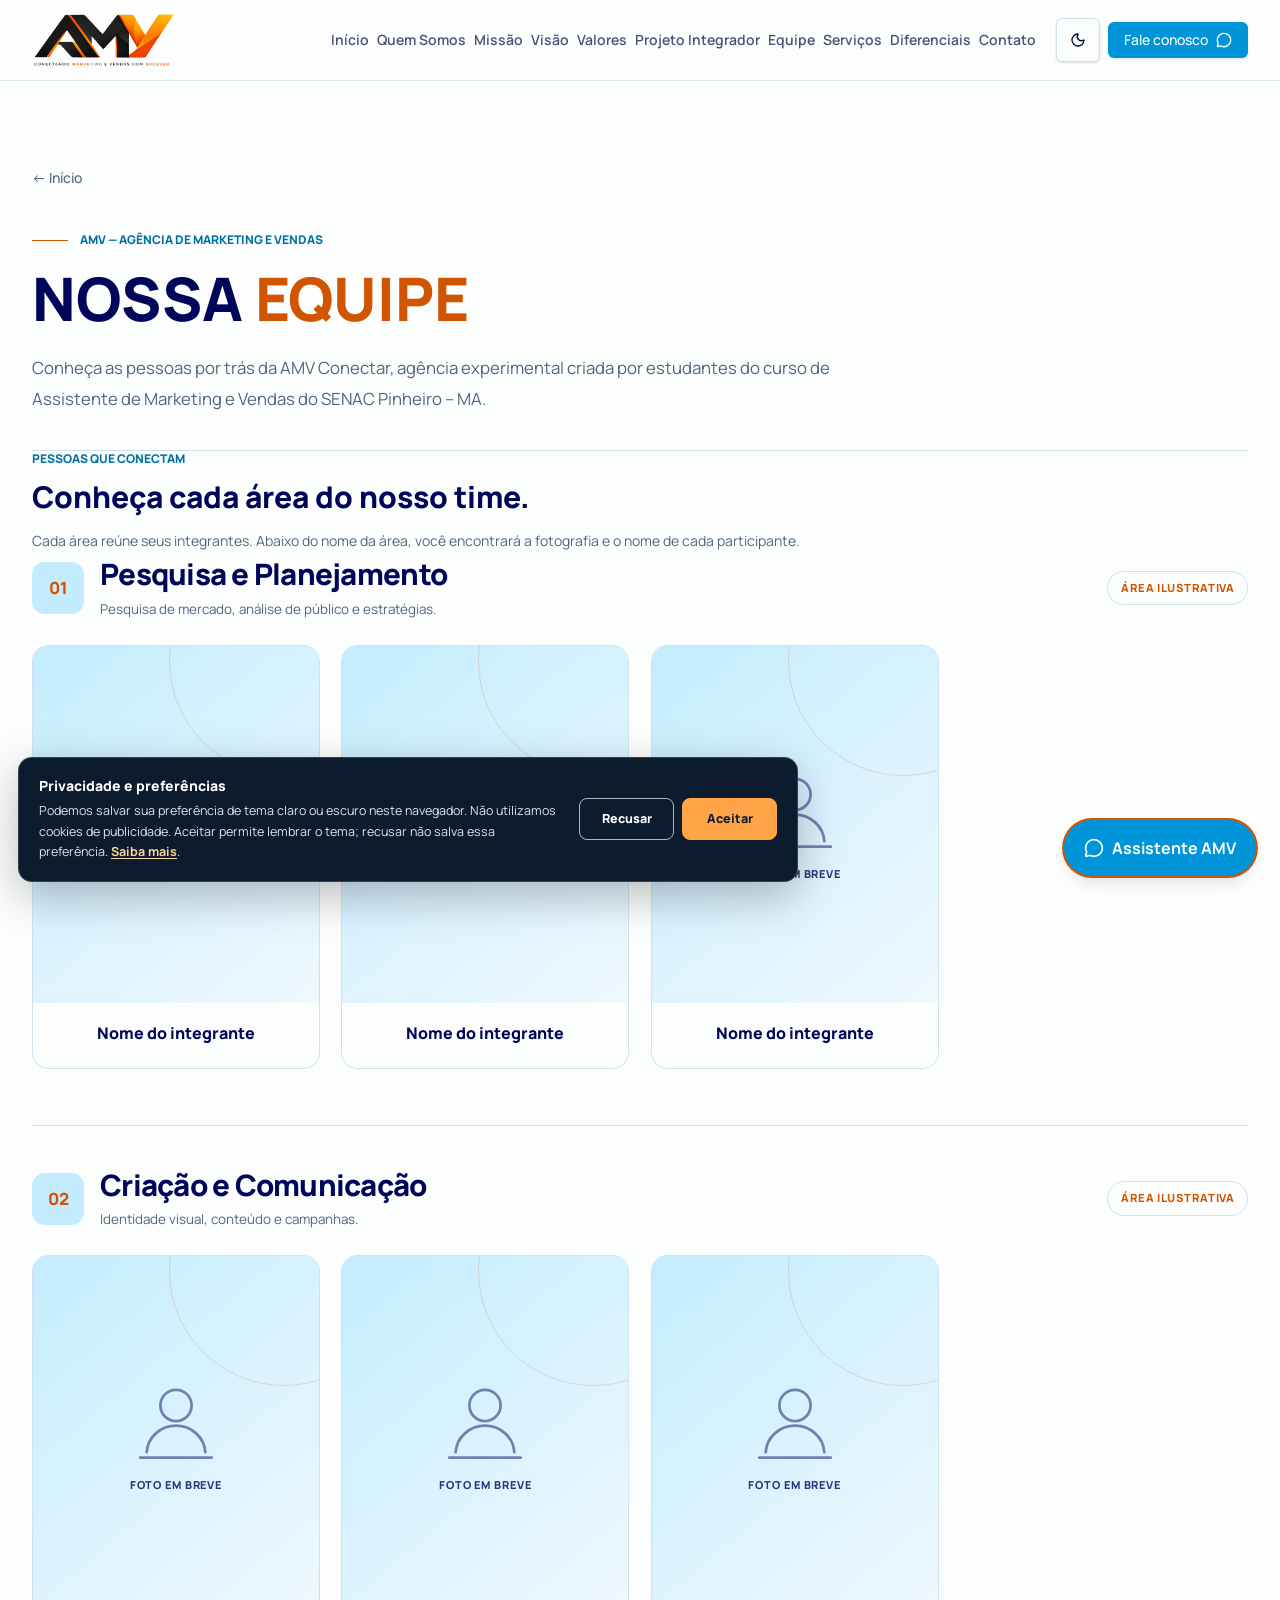
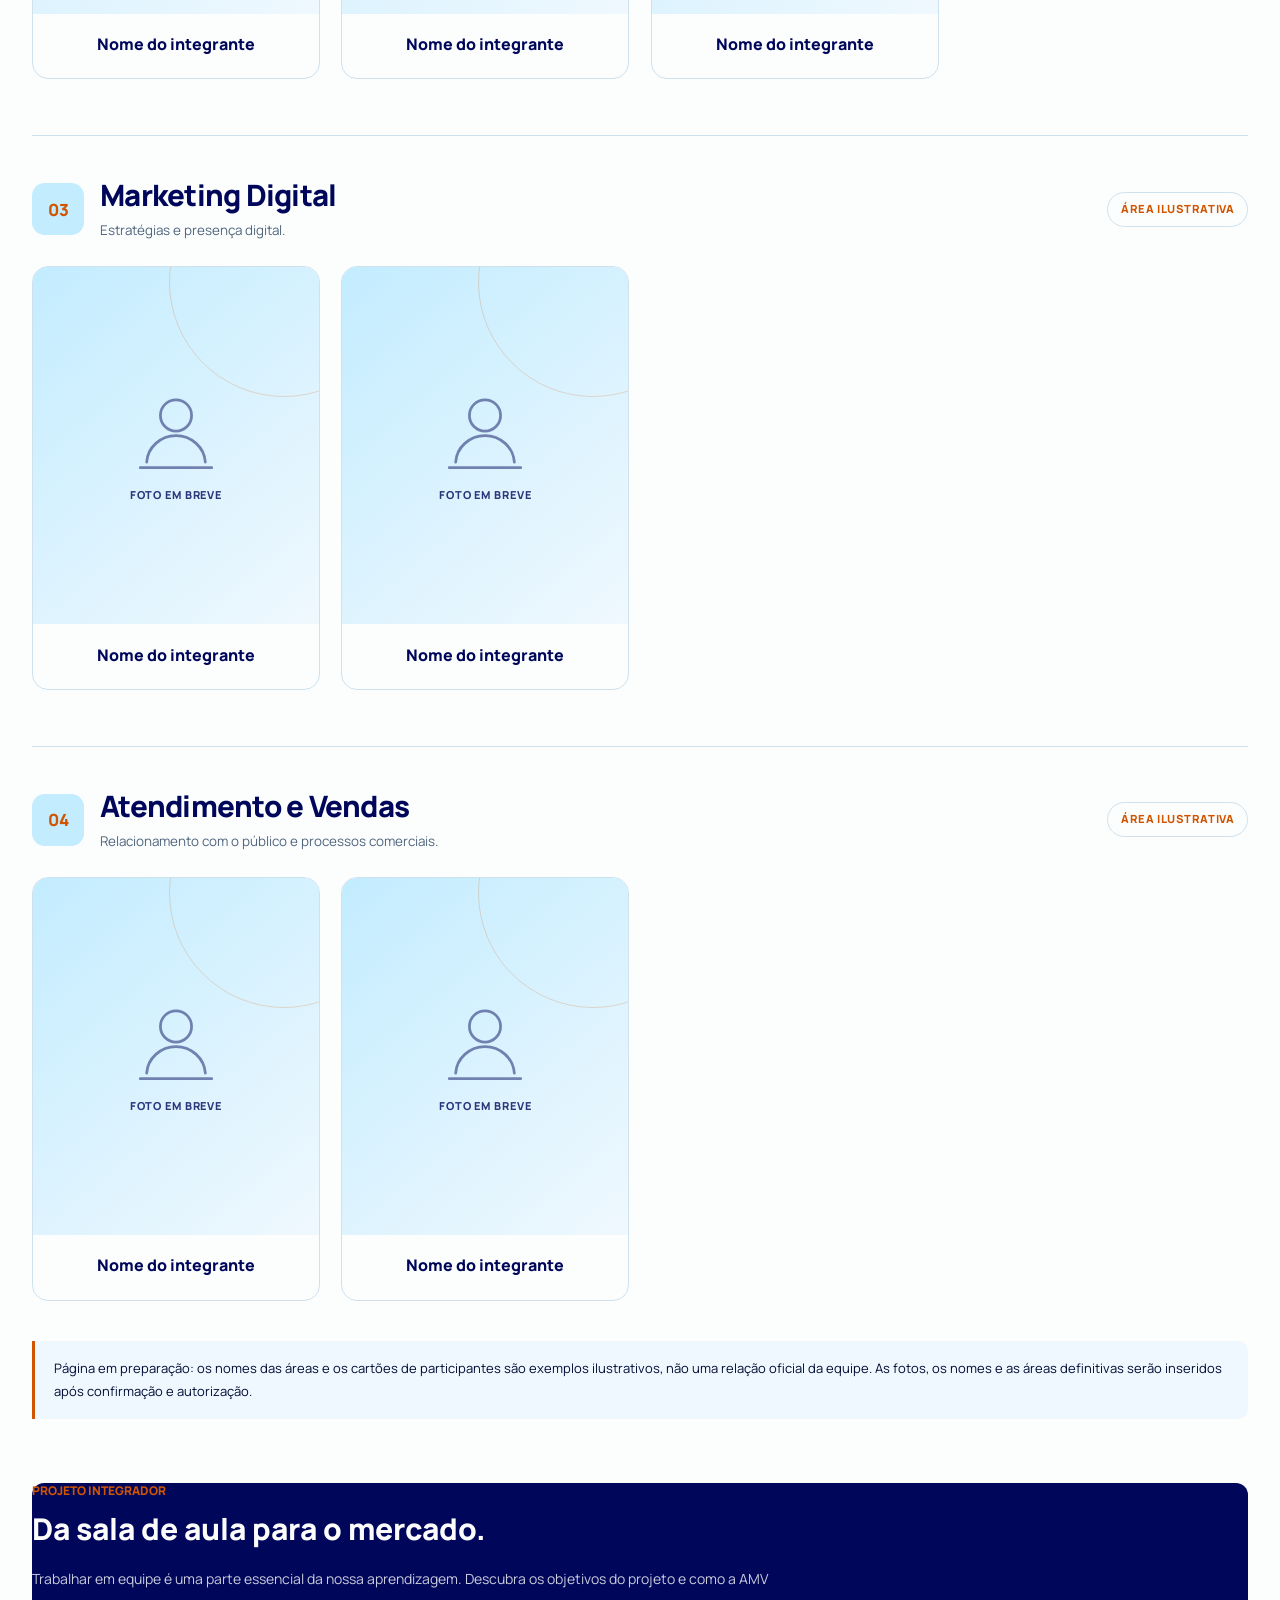
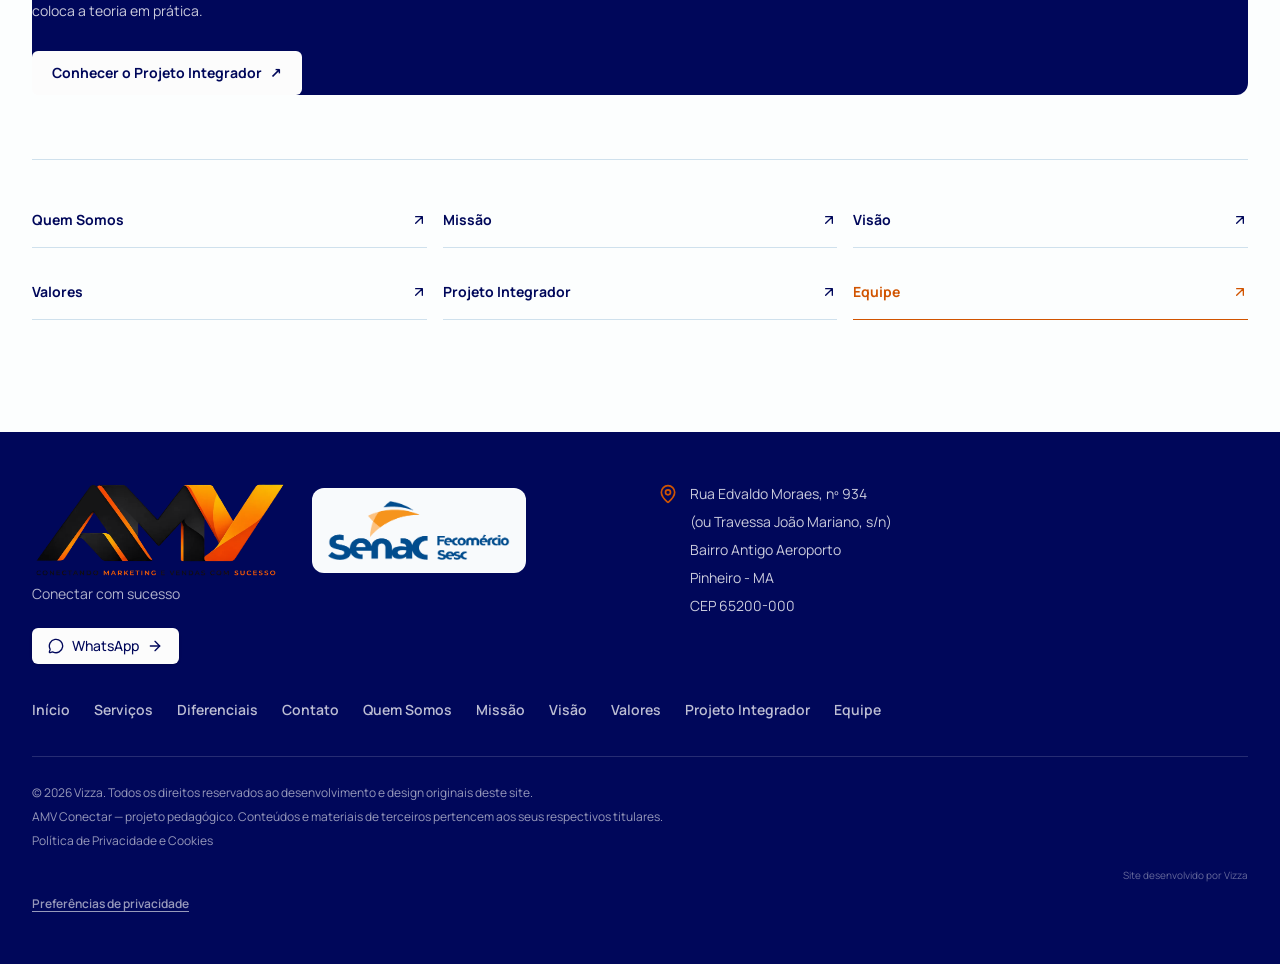
==== commit 4dd9c421: "feat(brand): atualizar logos por tema claro e escuro em todas as paginas" ====
--- a/equipe.html
+++ b/equipe.html
@@ -1,5 +1,5 @@
 <!DOCTYPE html>
-<html lang="pt-BR"><head><meta charset="utf-8"/><meta content="width=device-width, initial-scale=1" name="viewport"/><title>Equipe | AMV Conectar</title><meta content="AMV Conectar" name="author"/><meta content="Conheça a equipe da AMV Conectar, formada no Projeto Integrador do curso de Assistente de Marketing e Vendas do SENAC Pinheiro - MA." name="description"/><meta content="Equipe | AMV Conectar" property="og:title"/><meta content="Conheça quem faz parte da AMV Conectar, agência experimental do SENAC Pinheiro - MA." property="og:description"/><meta content="website" property="og:type"/><meta content="summary_large_image" name="twitter:card"/><link href="assets/site.css" rel="stylesheet"/><link href="assets/favicon.png" rel="icon" type="image/png"/><script src="assets/theme.js?v=20261022-cookie1"></script><link rel="stylesheet" href="assets/consent.css?v=20261022-cookie1"><link href="assets/equipe.css?v=2" rel="stylesheet"/><link rel="stylesheet" href="assets/footer-brand.css?v=1"/></head><body><header class="fixed inset-x-0 top-0 z-50 border-b border-border/80 bg-background/95 backdrop-blur-md"><div class="mx-auto flex h-20 max-w-7xl items-center gap-3 px-5 lg:px-8"><a aria-label="AMV Conectar — início" class="shrink-0" href="index.html"><img alt="AMV — Conectando Marketing e Vendas com o Sucesso" class="h-[72px] w-36 object-contain" height="438" src="assets/amv-header-symbol.png" width="570"/></a><nav aria-label="Navegação principal" class="ml-auto hidden items-center gap-2 xl:flex"><a class="text-sm font-semibold text-ink/70 hover:text-brand" href="index.html#inicio">Início</a><a class="text-sm font-semibold text-ink/70 hover:text-brand "  href="quem-somos.html">Quem Somos</a><a class="text-sm font-semibold text-ink/70 hover:text-brand" href="missao.html">Missão</a><a class="text-sm font-semibold text-ink/70 hover:text-brand" href="visao.html">Visão</a><a class="text-sm font-semibold text-ink/70 hover:text-brand" href="valores.html">Valores</a><a class="text-sm font-semibold text-ink/70 hover:text-brand" href="projeto-integrador.html">Projeto Integrador</a><a aria-current="page" class="text-sm font-semibold text-ink/70 hover:text-brand text-brand-orange" data-status="active" href="equipe.html">Equipe</a><a class="text-sm font-semibold text-ink/70 hover:text-brand" href="index.html#servicos">Serviços</a><a class="text-sm font-semibold text-ink/70 hover:text-brand" href="index.html#diferenciais">Diferenciais</a><a class="text-sm font-semibold text-ink/70 hover:text-brand" href="index.html#contato">Contato</a></nav><div class="ml-auto flex shrink-0 items-center gap-2 xl:ml-2"><button aria-label="Ativar modo escuro" aria-pressed="false" class="inline-flex items-center justify-center gap-2 whitespace-nowrap rounded-md text-sm font-medium cursor-pointer transition-colors focus-visible:outline-none focus-visible:ring-1 focus-visible:ring-ring disabled:pointer-events-none disabled:opacity-50 disabled:cursor-not-allowed [&amp;_svg]:pointer-events-none [&amp;_svg]:size-4 [&amp;_svg]:shrink-0 border border-input bg-background shadow-sm hover:bg-accent hover:text-accent-foreground size-11 touch-manipulation select-none" data-action="theme" title="Ativar modo escuro" type="button"><svg aria-hidden="true" class="lucide lucide-moon size-5" fill="none" height="24" stroke="currentColor" stroke-linecap="round" stroke-linejoin="round" stroke-width="2" viewbox="0 0 24 24" width="24" xmlns="http://www.w3.org/2000/svg"><path d="M20.985 12.486a9 9 0 1 1-9.473-9.472c.405-.022.617.46.402.803a6 6 0 0 0 8.268 8.268c.344-.215.825-.004.803.401"></path></svg></button><a class="items-center justify-center gap-2 whitespace-nowrap rounded-md text-sm font-medium cursor-pointer transition-colors focus-visible:outline-none focus-visible:ring-1 focus-visible:ring-ring disabled:pointer-events-none disabled:opacity-50 disabled:cursor-not-allowed [&amp;_svg]:pointer-events-none [&amp;_svg]:size-4 [&amp;_svg]:shrink-0 bg-primary text-primary-foreground shadow-sm hover:-translate-y-0.5 hover:bg-primary/90 hover:shadow-lg h-9 px-4 py-2 hidden md:inline-flex" href="https://wa.me/5598984833670" rel="noopener noreferrer" target="_blank">Fale conosco <svg aria-hidden="true" class="lucide lucide-message-circle" fill="none" height="24" stroke="currentColor" stroke-linecap="round" stroke-linejoin="round" stroke-width="2" viewbox="0 0 24 24" width="24" xmlns="http://www.w3.org/2000/svg"><path d="M2.992 16.342a2 2 0 0 1 .094 1.167l-1.065 3.29a1 1 0 0 0 1.236 1.168l3.413-.998a2 2 0 0 1 1.099.092 10 10 0 1 0-4.777-4.719"></path></svg></a><button aria-controls="amv-mobile-menu" aria-expanded="false" aria-label="Abrir menu" class="inline-flex items-center justify-center gap-2 whitespace-nowrap rounded-md text-sm font-medium cursor-pointer transition-colors focus-visible:outline-none focus-visible:ring-1 focus-visible:ring-ring disabled:pointer-events-none disabled:opacity-50 disabled:cursor-not-allowed [&amp;_svg]:pointer-events-none [&amp;_svg]:size-4 [&amp;_svg]:shrink-0 hover:bg-accent hover:text-accent-foreground h-9 w-9 xl:hidden" data-action="menu"><svg aria-hidden="true" class="lucide lucide-menu" fill="none" height="24" stroke="currentColor" stroke-linecap="round" stroke-linejoin="round" stroke-width="2" viewbox="0 0 24 24" width="24" xmlns="http://www.w3.org/2000/svg"><path d="M4 5h16"></path><path d="M4 12h16"></path><path d="M4 19h16"></path></svg></button></div></div><nav aria-label="Navegação móvel" class="max-h-[calc(100dvh-5rem)] overflow-y-auto border-t border-border bg-background px-5 py-3 xl:hidden" data-tsd-source="/src/components/amv/site-shell.tsx:61:20" hidden="" id="amv-mobile-menu"><a class="flex min-h-11 items-center border-b border-border text-sm font-bold text-brand-deep" data-tsd-source="/src/components/amv/site-shell.tsx:62:9" href="index.html#inicio">Início<svg aria-hidden="true" class="lucide lucide-chevron-right ml-auto size-4 text-brand" data-tsd-source="/src/components/amv/site-shell.tsx:62:178" fill="none" height="24" stroke="currentColor" stroke-linecap="round" stroke-linejoin="round" stroke-width="2" viewbox="0 0 24 24" width="24" xmlns="http://www.w3.org/2000/svg"><path d="m9 18 6-6-6-6"></path></svg></a><a class="flex min-h-11 items-center border-b border-border text-sm font-bold text-brand-deep" data-tsd-source="/src/components/amv/site-shell.tsx:63:52" href="quem-somos.html">Quem Somos<svg aria-hidden="true" class="lucide lucide-chevron-right ml-auto size-4 text-brand" data-tsd-source="/src/components/amv/site-shell.tsx:63:262" fill="none" height="24" stroke="currentColor" stroke-linecap="round" stroke-linejoin="round" stroke-width="2" viewbox="0 0 24 24" width="24" xmlns="http://www.w3.org/2000/svg"><path d="m9 18 6-6-6-6"></path></svg></a><a class="flex min-h-11 items-center border-b border-border text-sm font-bold text-brand-deep" data-tsd-source="/src/components/amv/site-shell.tsx:63:52" href="missao.html">Missão<svg aria-hidden="true" class="lucide lucide-chevron-right ml-auto size-4 text-brand" data-tsd-source="/src/components/amv/site-shell.tsx:63:262" fill="none" height="24" stroke="currentColor" stroke-linecap="round" stroke-linejoin="round" stroke-width="2" viewbox="0 0 24 24" width="24" xmlns="http://www.w3.org/2000/svg"><path d="m9 18 6-6-6-6"></path></svg></a><a class="flex min-h-11 items-center border-b border-border text-sm font-bold text-brand-deep" data-tsd-source="/src/components/amv/site-shell.tsx:63:52" href="visao.html">Visão<svg aria-hidden="true" class="lucide lucide-chevron-right ml-auto size-4 text-brand" data-tsd-source="/src/components/amv/site-shell.tsx:63:262" fill="none" height="24" stroke="currentColor" stroke-linecap="round" stroke-linejoin="round" stroke-width="2" viewbox="0 0 24 24" width="24" xmlns="http://www.w3.org/2000/svg"><path d="m9 18 6-6-6-6"></path></svg></a><a class="flex min-h-11 items-center border-b border-border text-sm font-bold text-brand-deep" data-tsd-source="/src/components/amv/site-shell.tsx:63:52" href="valores.html">Valores<svg aria-hidden="true" class="lucide lucide-chevron-right ml-auto size-4 text-brand" data-tsd-source="/src/components/amv/site-shell.tsx:63:262" fill="none" height="24" stroke="currentColor" stroke-linecap="round" stroke-linejoin="round" stroke-width="2" viewbox="0 0 24 24" width="24" xmlns="http://www.w3.org/2000/svg"><path d="m9 18 6-6-6-6"></path></svg></a><a class="flex min-h-11 items-center border-b border-border text-sm font-bold text-brand-deep" data-tsd-source="/src/components/amv/site-shell.tsx:63:52" href="projeto-integrador.html">Projeto Integrador<svg aria-hidden="true" class="lucide lucide-chevron-right ml-auto size-4 text-brand" data-tsd-source="/src/components/amv/site-shell.tsx:63:262" fill="none" height="24" stroke="currentColor" stroke-linecap="round" stroke-linejoin="round" stroke-width="2" viewbox="0 0 24 24" width="24" xmlns="http://www.w3.org/2000/svg"><path d="m9 18 6-6-6-6"></path></svg></a><a aria-current="page" class="flex min-h-11 items-center border-b border-border text-sm font-bold text-brand-deep text-brand-orange" data-status="active" href="equipe.html">Equipe<svg aria-hidden="true" class="lucide lucide-chevron-right ml-auto size-4 text-brand" fill="none" height="24" stroke="currentColor" stroke-linecap="round" stroke-linejoin="round" stroke-width="2" viewbox="0 0 24 24" xmlns="http://www.w3.org/2000/svg"><path d="m9 18 6-6-6-6"></path></svg></a><a class="flex min-h-11 items-center border-b border-border text-sm font-bold text-brand-deep" data-tsd-source="/src/components/amv/site-shell.tsx:64:53" href="index.html#servicos">Serviços<svg aria-hidden="true" class="lucide lucide-chevron-right ml-auto size-4 text-brand" data-tsd-source="/src/components/amv/site-shell.tsx:64:226" fill="none" height="24" stroke="currentColor" stroke-linecap="round" stroke-linejoin="round" stroke-width="2" viewbox="0 0 24 24" width="24" xmlns="http://www.w3.org/2000/svg"><path d="m9 18 6-6-6-6"></path></svg></a><a class="flex min-h-11 items-center border-b border-border text-sm font-bold text-brand-deep" data-tsd-source="/src/components/amv/site-shell.tsx:64:53" href="index.html#diferenciais">Diferenciais<svg aria-hidden="true" class="lucide lucide-chevron-right ml-auto size-4 text-brand" data-tsd-source="/src/components/amv/site-shell.tsx:64:226" fill="none" height="24" stroke="currentColor" stroke-linecap="round" stroke-linejoin="round" stroke-width="2" viewbox="0 0 24 24" width="24" xmlns="http://www.w3.org/2000/svg"><path d="m9 18 6-6-6-6"></path></svg></a><a class="flex min-h-11 items-center border-b border-border text-sm font-bold text-brand-deep" data-tsd-source="/src/components/amv/site-shell.tsx:64:53" href="index.html#contato">Contato<svg aria-hidden="true" class="lucide lucide-chevron-right ml-auto size-4 text-brand" data-tsd-source="/src/components/amv/site-shell.tsx:64:226" fill="none" height="24" stroke="currentColor" stroke-linecap="round" stroke-linejoin="round" stroke-width="2" viewbox="0 0 24 24" width="24" xmlns="http://www.w3.org/2000/svg"><path d="m9 18 6-6-6-6"></path></svg></a><button aria-pressed="false" class="flex min-h-11 w-full items-center border-b border-border text-sm font-bold text-brand-deep" data-action="theme" data-tsd-source="/src/components/amv/site-shell.tsx:65:9" type="button">Ativar modo escuro<svg aria-hidden="true" class="lucide lucide-moon ml-auto size-4 text-brand" data-tsd-source="/src/components/amv/site-shell.tsx:65:283" fill="none" height="24" stroke="currentColor" stroke-linecap="round" stroke-linejoin="round" stroke-width="2" viewbox="0 0 24 24" width="24" xmlns="http://www.w3.org/2000/svg"><path d="M20.985 12.486a9 9 0 1 1-9.473-9.472c.405-.022.617.46.402.803a6 6 0 0 0 8.268 8.268c.344-.215.825-.004.803.401"></path></svg></button><a class="inline-flex items-center justify-center gap-2 whitespace-nowrap cursor-pointer transition-colors focus-visible:outline-none focus-visible:ring-1 focus-visible:ring-ring disabled:pointer-events-none disabled:opacity-50 disabled:cursor-not-allowed [&amp;_svg]:pointer-events-none [&amp;_svg]:size-4 [&amp;_svg]:shrink-0 bg-primary text-primary-foreground shadow-sm hover:-translate-y-0.5 hover:bg-primary/90 hover:shadow-lg h-12 rounded-md px-6 text-sm font-bold sm:px-8 my-3 w-full" data-tsd-source="/src/components/amv/site-shell.tsx:20:10" href="https://wa.me/5598984833670" rel="noopener noreferrer" target="_blank">Fale conosco <svg aria-hidden="true" class="lucide lucide-message-circle" data-tsd-source="/src/components/amv/site-shell.tsx:66:100" fill="none" height="24" stroke="currentColor" stroke-linecap="round" stroke-linejoin="round" stroke-width="2" viewbox="0 0 24 24" width="24" xmlns="http://www.w3.org/2000/svg"><path d="M2.992 16.342a2 2 0 0 1 .094 1.167l-1.065 3.29a1 1 0 0 0 1.236 1.168l3.413-.998a2 2 0 0 1 1.099.092 10 10 0 1 0-4.777-4.719"></path></svg></a></nav></header><main id="conteudo" class="overflow-hidden bg-background pb-20 pt-32 text-foreground sm:pb-28 sm:pt-40"><div class="mx-auto max-w-7xl px-5 lg:px-8"><a href="index.html" class="mb-9 -ml-3 inline-flex items-center gap-2 rounded-md px-3 py-2 text-sm font-medium text-muted-foreground hover:bg-accent hover:text-accent-foreground">← Início</a><div class="border-b border-border pb-9"><p class="flex items-center gap-3 text-xs font-extrabold uppercase text-brand"><span class="h-px w-9 bg-brand-orange"></span>AMV — Agência de Marketing e Vendas</p><h1 class="mt-5 text-4xl font-extrabold text-brand-deep sm:text-6xl">NOSSA <span class="text-brand-orange">EQUIPE</span></h1><p class="amv-team-intro mt-6">Conheça as pessoas por trás da AMV Conectar, agência experimental criada por estudantes do curso de Assistente de Marketing e Vendas do SENAC Pinheiro – MA.</p></div><section aria-labelledby="equipe-membros" class="mt-12">
+<html lang="pt-BR"><head><meta charset="utf-8"/><meta content="width=device-width, initial-scale=1" name="viewport"/><title>Equipe | AMV Conectar</title><meta content="AMV Conectar" name="author"/><meta content="Conheça a equipe da AMV Conectar, formada no Projeto Integrador do curso de Assistente de Marketing e Vendas do SENAC Pinheiro - MA." name="description"/><meta content="Equipe | AMV Conectar" property="og:title"/><meta content="Conheça quem faz parte da AMV Conectar, agência experimental do SENAC Pinheiro - MA." property="og:description"/><meta content="website" property="og:type"/><meta content="summary_large_image" name="twitter:card"/><link href="assets/site.css" rel="stylesheet"/><link href="assets/favicon.png" rel="icon" type="image/png"/><script src="assets/theme.js?v=20261022-cookie1"></script><link rel="stylesheet" href="assets/consent.css?v=20261022-cookie1"><link href="assets/equipe.css?v=2" rel="stylesheet"/><link rel="stylesheet" href="assets/footer-brand.css?v=1"/><link href="assets/amv-theme-brand.css?v=20261026" rel="stylesheet"/></head><body><header class="fixed inset-x-0 top-0 z-50 border-b border-border/80 bg-background/95 backdrop-blur-md"><div class="mx-auto flex h-20 max-w-7xl items-center gap-3 px-5 lg:px-8"><a aria-label="AMV Conectar — início" class="shrink-0" href="index.html"><span class="amv-theme-logo amv-theme-logo--header"><img class="amv-brand-image amv-brand-image--light" src="assets/amv-marca-claro.webp" width="980" height="383" decoding="async" alt="AMV — Conectando Marketing e Vendas com Sucesso"/><img class="amv-brand-image amv-brand-image--dark" src="assets/amv-marca-escuro.webp" width="967" height="370" decoding="async" alt="AMV — Conectando Marketing e Vendas com Sucesso"/></span></a><nav aria-label="Navegação principal" class="ml-auto hidden items-center gap-2 xl:flex"><a class="text-sm font-semibold text-ink/70 hover:text-brand" href="index.html#inicio">Início</a><a class="text-sm font-semibold text-ink/70 hover:text-brand "  href="quem-somos.html">Quem Somos</a><a class="text-sm font-semibold text-ink/70 hover:text-brand" href="missao.html">Missão</a><a class="text-sm font-semibold text-ink/70 hover:text-brand" href="visao.html">Visão</a><a class="text-sm font-semibold text-ink/70 hover:text-brand" href="valores.html">Valores</a><a class="text-sm font-semibold text-ink/70 hover:text-brand" href="projeto-integrador.html">Projeto Integrador</a><a aria-current="page" class="text-sm font-semibold text-ink/70 hover:text-brand text-brand-orange" data-status="active" href="equipe.html">Equipe</a><a class="text-sm font-semibold text-ink/70 hover:text-brand" href="index.html#servicos">Serviços</a><a class="text-sm font-semibold text-ink/70 hover:text-brand" href="index.html#diferenciais">Diferenciais</a><a class="text-sm font-semibold text-ink/70 hover:text-brand" href="index.html#contato">Contato</a></nav><div class="ml-auto flex shrink-0 items-center gap-2 xl:ml-2"><button aria-label="Ativar modo escuro" aria-pressed="false" class="inline-flex items-center justify-center gap-2 whitespace-nowrap rounded-md text-sm font-medium cursor-pointer transition-colors focus-visible:outline-none focus-visible:ring-1 focus-visible:ring-ring disabled:pointer-events-none disabled:opacity-50 disabled:cursor-not-allowed [&amp;_svg]:pointer-events-none [&amp;_svg]:size-4 [&amp;_svg]:shrink-0 border border-input bg-background shadow-sm hover:bg-accent hover:text-accent-foreground size-11 touch-manipulation select-none" data-action="theme" title="Ativar modo escuro" type="button"><svg aria-hidden="true" class="lucide lucide-moon size-5" fill="none" height="24" stroke="currentColor" stroke-linecap="round" stroke-linejoin="round" stroke-width="2" viewbox="0 0 24 24" width="24" xmlns="http://www.w3.org/2000/svg"><path d="M20.985 12.486a9 9 0 1 1-9.473-9.472c.405-.022.617.46.402.803a6 6 0 0 0 8.268 8.268c.344-.215.825-.004.803.401"></path></svg></button><a class="items-center justify-center gap-2 whitespace-nowrap rounded-md text-sm font-medium cursor-pointer transition-colors focus-visible:outline-none focus-visible:ring-1 focus-visible:ring-ring disabled:pointer-events-none disabled:opacity-50 disabled:cursor-not-allowed [&amp;_svg]:pointer-events-none [&amp;_svg]:size-4 [&amp;_svg]:shrink-0 bg-primary text-primary-foreground shadow-sm hover:-translate-y-0.5 hover:bg-primary/90 hover:shadow-lg h-9 px-4 py-2 hidden md:inline-flex" href="https://wa.me/5598984833670" rel="noopener noreferrer" target="_blank">Fale conosco <svg aria-hidden="true" class="lucide lucide-message-circle" fill="none" height="24" stroke="currentColor" stroke-linecap="round" stroke-linejoin="round" stroke-width="2" viewbox="0 0 24 24" width="24" xmlns="http://www.w3.org/2000/svg"><path d="M2.992 16.342a2 2 0 0 1 .094 1.167l-1.065 3.29a1 1 0 0 0 1.236 1.168l3.413-.998a2 2 0 0 1 1.099.092 10 10 0 1 0-4.777-4.719"></path></svg></a><button aria-controls="amv-mobile-menu" aria-expanded="false" aria-label="Abrir menu" class="inline-flex items-center justify-center gap-2 whitespace-nowrap rounded-md text-sm font-medium cursor-pointer transition-colors focus-visible:outline-none focus-visible:ring-1 focus-visible:ring-ring disabled:pointer-events-none disabled:opacity-50 disabled:cursor-not-allowed [&amp;_svg]:pointer-events-none [&amp;_svg]:size-4 [&amp;_svg]:shrink-0 hover:bg-accent hover:text-accent-foreground h-9 w-9 xl:hidden" data-action="menu"><svg aria-hidden="true" class="lucide lucide-menu" fill="none" height="24" stroke="currentColor" stroke-linecap="round" stroke-linejoin="round" stroke-width="2" viewbox="0 0 24 24" width="24" xmlns="http://www.w3.org/2000/svg"><path d="M4 5h16"></path><path d="M4 12h16"></path><path d="M4 19h16"></path></svg></button></div></div><nav aria-label="Navegação móvel" class="max-h-[calc(100dvh-5rem)] overflow-y-auto border-t border-border bg-background px-5 py-3 xl:hidden" data-tsd-source="/src/components/amv/site-shell.tsx:61:20" hidden="" id="amv-mobile-menu"><a class="flex min-h-11 items-center border-b border-border text-sm font-bold text-brand-deep" data-tsd-source="/src/components/amv/site-shell.tsx:62:9" href="index.html#inicio">Início<svg aria-hidden="true" class="lucide lucide-chevron-right ml-auto size-4 text-brand" data-tsd-source="/src/components/amv/site-shell.tsx:62:178" fill="none" height="24" stroke="currentColor" stroke-linecap="round" stroke-linejoin="round" stroke-width="2" viewbox="0 0 24 24" width="24" xmlns="http://www.w3.org/2000/svg"><path d="m9 18 6-6-6-6"></path></svg></a><a class="flex min-h-11 items-center border-b border-border text-sm font-bold text-brand-deep" data-tsd-source="/src/components/amv/site-shell.tsx:63:52" href="quem-somos.html">Quem Somos<svg aria-hidden="true" class="lucide lucide-chevron-right ml-auto size-4 text-brand" data-tsd-source="/src/components/amv/site-shell.tsx:63:262" fill="none" height="24" stroke="currentColor" stroke-linecap="round" stroke-linejoin="round" stroke-width="2" viewbox="0 0 24 24" width="24" xmlns="http://www.w3.org/2000/svg"><path d="m9 18 6-6-6-6"></path></svg></a><a class="flex min-h-11 items-center border-b border-border text-sm font-bold text-brand-deep" data-tsd-source="/src/components/amv/site-shell.tsx:63:52" href="missao.html">Missão<svg aria-hidden="true" class="lucide lucide-chevron-right ml-auto size-4 text-brand" data-tsd-source="/src/components/amv/site-shell.tsx:63:262" fill="none" height="24" stroke="currentColor" stroke-linecap="round" stroke-linejoin="round" stroke-width="2" viewbox="0 0 24 24" width="24" xmlns="http://www.w3.org/2000/svg"><path d="m9 18 6-6-6-6"></path></svg></a><a class="flex min-h-11 items-center border-b border-border text-sm font-bold text-brand-deep" data-tsd-source="/src/components/amv/site-shell.tsx:63:52" href="visao.html">Visão<svg aria-hidden="true" class="lucide lucide-chevron-right ml-auto size-4 text-brand" data-tsd-source="/src/components/amv/site-shell.tsx:63:262" fill="none" height="24" stroke="currentColor" stroke-linecap="round" stroke-linejoin="round" stroke-width="2" viewbox="0 0 24 24" width="24" xmlns="http://www.w3.org/2000/svg"><path d="m9 18 6-6-6-6"></path></svg></a><a class="flex min-h-11 items-center border-b border-border text-sm font-bold text-brand-deep" data-tsd-source="/src/components/amv/site-shell.tsx:63:52" href="valores.html">Valores<svg aria-hidden="true" class="lucide lucide-chevron-right ml-auto size-4 text-brand" data-tsd-source="/src/components/amv/site-shell.tsx:63:262" fill="none" height="24" stroke="currentColor" stroke-linecap="round" stroke-linejoin="round" stroke-width="2" viewbox="0 0 24 24" width="24" xmlns="http://www.w3.org/2000/svg"><path d="m9 18 6-6-6-6"></path></svg></a><a class="flex min-h-11 items-center border-b border-border text-sm font-bold text-brand-deep" data-tsd-source="/src/components/amv/site-shell.tsx:63:52" href="projeto-integrador.html">Projeto Integrador<svg aria-hidden="true" class="lucide lucide-chevron-right ml-auto size-4 text-brand" data-tsd-source="/src/components/amv/site-shell.tsx:63:262" fill="none" height="24" stroke="currentColor" stroke-linecap="round" stroke-linejoin="round" stroke-width="2" viewbox="0 0 24 24" width="24" xmlns="http://www.w3.org/2000/svg"><path d="m9 18 6-6-6-6"></path></svg></a><a aria-current="page" class="flex min-h-11 items-center border-b border-border text-sm font-bold text-brand-deep text-brand-orange" data-status="active" href="equipe.html">Equipe<svg aria-hidden="true" class="lucide lucide-chevron-right ml-auto size-4 text-brand" fill="none" height="24" stroke="currentColor" stroke-linecap="round" stroke-linejoin="round" stroke-width="2" viewbox="0 0 24 24" xmlns="http://www.w3.org/2000/svg"><path d="m9 18 6-6-6-6"></path></svg></a><a class="flex min-h-11 items-center border-b border-border text-sm font-bold text-brand-deep" data-tsd-source="/src/components/amv/site-shell.tsx:64:53" href="index.html#servicos">Serviços<svg aria-hidden="true" class="lucide lucide-chevron-right ml-auto size-4 text-brand" data-tsd-source="/src/components/amv/site-shell.tsx:64:226" fill="none" height="24" stroke="currentColor" stroke-linecap="round" stroke-linejoin="round" stroke-width="2" viewbox="0 0 24 24" width="24" xmlns="http://www.w3.org/2000/svg"><path d="m9 18 6-6-6-6"></path></svg></a><a class="flex min-h-11 items-center border-b border-border text-sm font-bold text-brand-deep" data-tsd-source="/src/components/amv/site-shell.tsx:64:53" href="index.html#diferenciais">Diferenciais<svg aria-hidden="true" class="lucide lucide-chevron-right ml-auto size-4 text-brand" data-tsd-source="/src/components/amv/site-shell.tsx:64:226" fill="none" height="24" stroke="currentColor" stroke-linecap="round" stroke-linejoin="round" stroke-width="2" viewbox="0 0 24 24" width="24" xmlns="http://www.w3.org/2000/svg"><path d="m9 18 6-6-6-6"></path></svg></a><a class="flex min-h-11 items-center border-b border-border text-sm font-bold text-brand-deep" data-tsd-source="/src/components/amv/site-shell.tsx:64:53" href="index.html#contato">Contato<svg aria-hidden="true" class="lucide lucide-chevron-right ml-auto size-4 text-brand" data-tsd-source="/src/components/amv/site-shell.tsx:64:226" fill="none" height="24" stroke="currentColor" stroke-linecap="round" stroke-linejoin="round" stroke-width="2" viewbox="0 0 24 24" width="24" xmlns="http://www.w3.org/2000/svg"><path d="m9 18 6-6-6-6"></path></svg></a><button aria-pressed="false" class="flex min-h-11 w-full items-center border-b border-border text-sm font-bold text-brand-deep" data-action="theme" data-tsd-source="/src/components/amv/site-shell.tsx:65:9" type="button">Ativar modo escuro<svg aria-hidden="true" class="lucide lucide-moon ml-auto size-4 text-brand" data-tsd-source="/src/components/amv/site-shell.tsx:65:283" fill="none" height="24" stroke="currentColor" stroke-linecap="round" stroke-linejoin="round" stroke-width="2" viewbox="0 0 24 24" width="24" xmlns="http://www.w3.org/2000/svg"><path d="M20.985 12.486a9 9 0 1 1-9.473-9.472c.405-.022.617.46.402.803a6 6 0 0 0 8.268 8.268c.344-.215.825-.004.803.401"></path></svg></button><a class="inline-flex items-center justify-center gap-2 whitespace-nowrap cursor-pointer transition-colors focus-visible:outline-none focus-visible:ring-1 focus-visible:ring-ring disabled:pointer-events-none disabled:opacity-50 disabled:cursor-not-allowed [&amp;_svg]:pointer-events-none [&amp;_svg]:size-4 [&amp;_svg]:shrink-0 bg-primary text-primary-foreground shadow-sm hover:-translate-y-0.5 hover:bg-primary/90 hover:shadow-lg h-12 rounded-md px-6 text-sm font-bold sm:px-8 my-3 w-full" data-tsd-source="/src/components/amv/site-shell.tsx:20:10" href="https://wa.me/5598984833670" rel="noopener noreferrer" target="_blank">Fale conosco <svg aria-hidden="true" class="lucide lucide-message-circle" data-tsd-source="/src/components/amv/site-shell.tsx:66:100" fill="none" height="24" stroke="currentColor" stroke-linecap="round" stroke-linejoin="round" stroke-width="2" viewbox="0 0 24 24" width="24" xmlns="http://www.w3.org/2000/svg"><path d="M2.992 16.342a2 2 0 0 1 .094 1.167l-1.065 3.29a1 1 0 0 0 1.236 1.168l3.413-.998a2 2 0 0 1 1.099.092 10 10 0 1 0-4.777-4.719"></path></svg></a></nav></header><main id="conteudo" class="overflow-hidden bg-background pb-20 pt-32 text-foreground sm:pb-28 sm:pt-40"><div class="mx-auto max-w-7xl px-5 lg:px-8"><a href="index.html" class="mb-9 -ml-3 inline-flex items-center gap-2 rounded-md px-3 py-2 text-sm font-medium text-muted-foreground hover:bg-accent hover:text-accent-foreground">← Início</a><div class="border-b border-border pb-9"><p class="flex items-center gap-3 text-xs font-extrabold uppercase text-brand"><span class="h-px w-9 bg-brand-orange"></span>AMV — Agência de Marketing e Vendas</p><h1 class="mt-5 text-4xl font-extrabold text-brand-deep sm:text-6xl">NOSSA <span class="text-brand-orange">EQUIPE</span></h1><p class="amv-team-intro mt-6">Conheça as pessoas por trás da AMV Conectar, agência experimental criada por estudantes do curso de Assistente de Marketing e Vendas do SENAC Pinheiro – MA.</p></div><section aria-labelledby="equipe-membros" class="mt-12">
   <div class="mb-10">
     <p class="text-xs font-extrabold uppercase text-brand">Pessoas que conectam</p>
     <h2 id="equipe-membros" class="mt-3 text-2xl font-extrabold text-brand-deep sm:text-3xl">Conheça cada área do nosso time.</h2>
@@ -78,4 +78,4 @@
 </section>
   </div>
   <p class="amv-team-note mt-10">Página em preparação: os nomes das áreas e os cartões de participantes são exemplos ilustrativos, não uma relação oficial da equipe. As fotos, os nomes e as áreas definitivas serão inseridos após confirmação e autorização.</p>
-</section><section class="mt-16 rounded-xl bg-brand-panel px-7 py-9 sm:px-10 sm:py-12" aria-labelledby="equipe-projeto"><p class="text-xs font-extrabold uppercase text-brand-orange">Projeto Integrador</p><h2 id="equipe-projeto" class="mt-3 text-2xl font-extrabold text-on-panel sm:text-3xl">Da sala de aula para o mercado.</h2><p class="mt-4 max-w-3xl text-sm leading-8 text-on-panel/80 sm:text-base">Trabalhar em equipe é uma parte essencial da nossa aprendizagem. Descubra os objetivos do projeto e como a AMV coloca a teoria em prática.</p><a class="mt-6 inline-flex items-center gap-2 rounded-md bg-on-panel px-5 py-3 text-sm font-bold text-brand-panel transition hover:-translate-y-0.5" href="projeto-integrador.html">Conhecer o Projeto Integrador <span aria-hidden="true">↗</span></a></section><nav aria-label="Páginas institucionais" class="mt-16 grid gap-4 border-t border-border pt-8 sm:grid-cols-2 lg:grid-cols-3"><a href="quem-somos.html" class="flex min-h-14 items-center justify-between border-b border-border py-4 text-sm font-bold text-brand-deep hover:text-brand ">Quem Somos<svg aria-hidden="true" class="size-4" width="24" height="24" viewBox="0 0 24 24" fill="none" stroke="currentColor" stroke-linejoin="round" stroke-linecap="round" stroke-width="2"><path d="M7 7h10v10M7 17 17 7"/></svg></a><a href="missao.html" class="flex min-h-14 items-center justify-between border-b border-border py-4 text-sm font-bold text-brand-deep hover:text-brand ">Missão<svg aria-hidden="true" class="size-4" width="24" height="24" viewBox="0 0 24 24" fill="none" stroke="currentColor" stroke-linejoin="round" stroke-linecap="round" stroke-width="2"><path d="M7 7h10v10M7 17 17 7"/></svg></a><a href="visao.html" class="flex min-h-14 items-center justify-between border-b border-border py-4 text-sm font-bold text-brand-deep hover:text-brand ">Visão<svg aria-hidden="true" class="size-4" width="24" height="24" viewBox="0 0 24 24" fill="none" stroke="currentColor" stroke-linejoin="round" stroke-linecap="round" stroke-width="2"><path d="M7 7h10v10M7 17 17 7"/></svg></a><a href="valores.html" class="flex min-h-14 items-center justify-between border-b border-border py-4 text-sm font-bold text-brand-deep hover:text-brand ">Valores<svg aria-hidden="true" class="size-4" width="24" height="24" viewBox="0 0 24 24" fill="none" stroke="currentColor" stroke-linejoin="round" stroke-linecap="round" stroke-width="2"><path d="M7 7h10v10M7 17 17 7"/></svg></a><a href="projeto-integrador.html" class="flex min-h-14 items-center justify-between border-b border-border py-4 text-sm font-bold text-brand-deep hover:text-brand ">Projeto Integrador<svg aria-hidden="true" class="size-4" width="24" height="24" viewBox="0 0 24 24" fill="none" stroke="currentColor" stroke-linejoin="round" stroke-linecap="round" stroke-width="2"><path d="M7 7h10v10M7 17 17 7"/></svg></a><a href="equipe.html" aria-current="page" data-status="active" class="flex min-h-14 items-center justify-between border-b border-border py-4 text-sm font-bold text-brand-deep hover:text-brand text-brand-orange border-brand-orange">Equipe<svg aria-hidden="true" class="size-4" width="24" height="24" viewBox="0 0 24 24" fill="none" stroke="currentColor" stroke-linejoin="round" stroke-linecap="round" stroke-width="2"><path d="M7 7h10v10M7 17 17 7"/></svg></a></nav></div></main><div class="fixed bottom-4 right-4 z-[60] flex flex-col items-end gap-3 sm:bottom-6 sm:right-6"><section aria-label="Assistente AMV" class="rise-in flex h-[min(560px,calc(100dvh-7rem))] w-[calc(100vw-2rem)] max-w-sm flex-col overflow-hidden rounded-xl border border-border bg-background shadow-2xl" data-tsd-source="/src/components/amv/assistant.tsx:34:14" hidden="" id="amv-assistant" role="dialog" tabindex="-1"><header class="flex items-center gap-3 bg-brand-panel px-4 py-3" data-tsd-source="/src/components/amv/assistant.tsx:35:7"><span class="grid size-9 place-items-center rounded-full bg-brand-orange text-on-panel" data-tsd-source="/src/components/amv/assistant.tsx:36:9"><svg aria-hidden="true" class="lucide lucide-message-circle size-4" data-tsd-source="/src/components/amv/assistant.tsx:36:101" fill="none" height="24" stroke="currentColor" stroke-linecap="round" stroke-linejoin="round" stroke-width="2" viewbox="0 0 24 24" width="24" xmlns="http://www.w3.org/2000/svg"><path d="M2.992 16.342a2 2 0 0 1 .094 1.167l-1.065 3.29a1 1 0 0 0 1.236 1.168l3.413-.998a2 2 0 0 1 1.099.092 10 10 0 1 0-4.777-4.719"></path></svg></span><div class="mr-auto" data-tsd-source="/src/components/amv/assistant.tsx:37:9"><p class="text-sm font-extrabold text-on-panel" data-tsd-source="/src/components/amv/assistant.tsx:37:34">Assistente AMV</p><p class="text-xs text-on-panel/70" data-tsd-source="/src/components/amv/assistant.tsx:37:104">Respostas rápidas</p></div><button aria-label="Minimizar" class="grid size-9 place-items-center rounded-md text-on-panel/80 hover:bg-on-panel/10" data-action="assistant-minimizar" data-tsd-source="/src/components/amv/assistant.tsx:38:9" type="button"><svg aria-hidden="true" class="lucide lucide-minus size-4" data-tsd-source="/src/components/amv/assistant.tsx:38:177" fill="none" height="24" stroke="currentColor" stroke-linecap="round" stroke-linejoin="round" stroke-width="2" viewbox="0 0 24 24" width="24" xmlns="http://www.w3.org/2000/svg"><path d="M5 12h14"></path></svg></button><button aria-label="Fechar" class="grid size-9 place-items-center rounded-md text-on-panel/80 hover:bg-on-panel/10" data-action="assistant-fechar" data-tsd-source="/src/components/amv/assistant.tsx:39:9" type="button"><svg aria-hidden="true" class="lucide lucide-x size-4" data-tsd-source="/src/components/amv/assistant.tsx:39:159" fill="none" height="24" stroke="currentColor" stroke-linecap="round" stroke-linejoin="round" stroke-width="2" viewbox="0 0 24 24" width="24" xmlns="http://www.w3.org/2000/svg"><path d="M18 6 6 18"></path><path d="m6 6 12 12"></path></svg></button></header><div aria-live="polite" class="flex-1 space-y-3 overflow-y-auto p-4" data-tsd-source="/src/components/amv/assistant.tsx:41:7" id="assistant-messages"><div class="max-w-[90%] text-sm leading-6 text-foreground" data-tsd-source="/src/components/amv/assistant.tsx:42:29">Olá! Eu sou o Assistente AMV. Escolha uma pergunta abaixo:</div><div class="flex flex-col gap-2 pt-1" data-tsd-source="/src/components/amv/assistant.tsx:46:9" id="assistant-questions"><button class="rounded-md border border-border px-3 py-2 text-left text-sm font-semibold text-brand-deep transition hover:border-brand hover:bg-surface-blue" data-faq="0" data-tsd-source="/src/components/amv/assistant.tsx:47:28" type="button">O que é a AMV Conectar?</button><button class="rounded-md border border-border px-3 py-2 text-left text-sm font-semibold text-brand-deep transition hover:border-brand hover:bg-surface-blue" data-faq="1" data-tsd-source="/src/components/amv/assistant.tsx:47:28" type="button">Qual é o objetivo da AMV?</button><button class="rounded-md border border-border px-3 py-2 text-left text-sm font-semibold text-brand-deep transition hover:border-brand hover:bg-surface-blue" data-faq="2" data-tsd-source="/src/components/amv/assistant.tsx:47:28" type="button">O que é o Projeto Integrador?</button><button class="rounded-md border border-border px-3 py-2 text-left text-sm font-semibold text-brand-deep transition hover:border-brand hover:bg-surface-blue" data-faq="3" data-tsd-source="/src/components/amv/assistant.tsx:47:28" type="button">Qual é a missão da AMV?</button><button class="rounded-md border border-border px-3 py-2 text-left text-sm font-semibold text-brand-deep transition hover:border-brand hover:bg-surface-blue" data-faq="4" data-tsd-source="/src/components/amv/assistant.tsx:47:28" type="button">Qual é a visão da AMV?</button><button class="rounded-md border border-border px-3 py-2 text-left text-sm font-semibold text-brand-deep transition hover:border-brand hover:bg-surface-blue" data-faq="5" data-tsd-source="/src/components/amv/assistant.tsx:47:28" type="button">Quais são os valores da AMV?</button><button class="rounded-md border border-border px-3 py-2 text-left text-sm font-semibold text-brand-deep transition hover:border-brand hover:bg-surface-blue" data-faq="6" data-tsd-source="/src/components/amv/assistant.tsx:47:28" type="button">Quais serviços a AMV oferece?</button><button class="rounded-md border border-border px-3 py-2 text-left text-sm font-semibold text-brand-deep transition hover:border-brand hover:bg-surface-blue" data-faq="7" data-tsd-source="/src/components/amv/assistant.tsx:47:28" type="button">Onde fica a AMV?</button><button class="rounded-md border border-border px-3 py-2 text-left text-sm font-semibold text-brand-deep transition hover:border-brand hover:bg-surface-blue" data-faq="8" data-tsd-source="/src/components/amv/assistant.tsx:47:28" type="button">Como entrar em contato com a AMV?</button><button class="rounded-md border border-border px-3 py-2 text-left text-sm font-semibold text-brand-deep transition hover:border-brand hover:bg-surface-blue" data-faq="9" data-tsd-source="/src/components/amv/assistant.tsx:47:28" type="button">O que significa AMV?</button></div><div data-tsd-source="/src/components/amv/assistant.tsx:50:9"></div></div></section><button aria-expanded="false" aria-label="Assistente AMV" class="inline-flex h-14 items-center gap-2 rounded-full bg-primary px-5 font-bold text-primary-foreground shadow-lg ring-2 ring-brand-orange transition hover:-translate-y-0.5" data-action="assistant-toggle" type="button"><svg aria-hidden="true" class="lucide lucide-message-circle size-5" fill="none" height="24" stroke="currentColor" stroke-linecap="round" stroke-linejoin="round" stroke-width="2" viewbox="0 0 24 24" width="24" xmlns="http://www.w3.org/2000/svg"><path d="M2.992 16.342a2 2 0 0 1 .094 1.167l-1.065 3.29a1 1 0 0 0 1.236 1.168l3.413-.998a2 2 0 0 1 1.099.092 10 10 0 1 0-4.777-4.719"></path></svg><span class="hidden sm:inline">Assistente AMV</span></button></div><footer class="bg-brand-panel py-12"><div class="mx-auto grid max-w-7xl gap-9 px-5 md:grid-cols-[1fr_1fr] lg:px-8"><div><div class="amv-footer-brand-row"><a aria-label="AMV Conectar — início" href="index.html"><img alt="AMV — Conectando Marketing e Vendas com o Sucesso" class="h-32 w-64 max-w-full object-contain" height="457" loading="lazy" src="assets/amv-logo.png" width="1328"/></a><div class="amv-footer-partner"><img src="assets/senac-fecomercio-sesc.png" width="468" height="151" loading="lazy" decoding="async" alt="Senac, Fecomércio e Sesc"></div></div><p class="mt-1 text-sm text-on-panel/70">Conectar com sucesso</p><a class="inline-flex items-center justify-center gap-2 whitespace-nowrap rounded-md text-sm font-medium cursor-pointer transition-colors focus-visible:outline-none focus-visible:ring-1 focus-visible:ring-ring disabled:pointer-events-none disabled:opacity-50 disabled:cursor-not-allowed [&amp;_svg]:pointer-events-none [&amp;_svg]:size-4 [&amp;_svg]:shrink-0 bg-on-panel text-brand-panel shadow-sm hover:-translate-y-0.5 hover:bg-on-panel/90 h-9 px-4 py-2 mt-6" href="https://wa.me/5598984833670" rel="noopener noreferrer" target="_blank"><svg aria-hidden="true" class="lucide lucide-message-circle" fill="none" height="24" stroke="currentColor" stroke-linecap="round" stroke-linejoin="round" stroke-width="2" viewbox="0 0 24 24" width="24" xmlns="http://www.w3.org/2000/svg"><path d="M2.992 16.342a2 2 0 0 1 .094 1.167l-1.065 3.29a1 1 0 0 0 1.236 1.168l3.413-.998a2 2 0 0 1 1.099.092 10 10 0 1 0-4.777-4.719"></path></svg> WhatsApp <svg aria-hidden="true" class="lucide lucide-arrow-right" fill="none" height="24" stroke="currentColor" stroke-linecap="round" stroke-linejoin="round" stroke-width="2" viewbox="0 0 24 24" width="24" xmlns="http://www.w3.org/2000/svg"><path d="M5 12h14"></path><path d="m12 5 7 7-7 7"></path></svg></a></div><address class="flex gap-3 text-sm not-italic leading-7 text-on-panel/80"><svg aria-hidden="true" class="lucide lucide-map-pin mt-1 size-5 shrink-0 text-brand-orange" fill="none" height="24" stroke="currentColor" stroke-linecap="round" stroke-linejoin="round" stroke-width="2" viewbox="0 0 24 24" width="24" xmlns="http://www.w3.org/2000/svg"><path d="M20 10c0 4.993-5.539 10.193-7.399 11.799a1 1 0 0 1-1.202 0C9.539 20.193 4 14.993 4 10a8 8 0 0 1 16 0"></path><circle cx="12" cy="10" r="3"></circle></svg><span>Rua Edvaldo Moraes, nº 934<br/>(ou Travessa João Mariano, s/n)<br/>Bairro Antigo Aeroporto<br/>Pinheiro - MA<br/>CEP 65200-000</span></address><nav aria-label="Navegação do rodapé" class="flex flex-wrap gap-x-6 gap-y-3 md:col-span-2"><a class="text-sm font-semibold text-on-panel/75 hover:text-on-panel" href="index.html#inicio">Início</a><a class="text-sm font-semibold text-on-panel/75 hover:text-on-panel" href="index.html#servicos">Serviços</a><a class="text-sm font-semibold text-on-panel/75 hover:text-on-panel" href="index.html#diferenciais">Diferenciais</a><a class="text-sm font-semibold text-on-panel/75 hover:text-on-panel" href="index.html#contato">Contato</a><a class="text-sm font-semibold text-on-panel/75 hover:text-on-panel"  href="quem-somos.html">Quem Somos</a><a class="text-sm font-semibold text-on-panel/75 hover:text-on-panel" href="missao.html">Missão</a><a class="text-sm font-semibold text-on-panel/75 hover:text-on-panel" href="visao.html">Visão</a><a class="text-sm font-semibold text-on-panel/75 hover:text-on-panel" href="valores.html">Valores</a><a class="text-sm font-semibold text-on-panel/75 hover:text-on-panel" href="projeto-integrador.html">Projeto Integrador</a><a aria-current="page" class="text-sm font-semibold text-on-panel/75 hover:text-on-panel active" data-status="active" href="equipe.html">Equipe</a></nav><div class="border-t border-on-panel/15 pt-7 text-xs text-on-panel/60 md:col-span-2"><p>© 2026 Vizza. Todos os direitos reservados ao desenvolvimento e design originais deste site.</p><p class="mt-2">AMV Conectar — projeto pedagógico. Conteúdos e materiais de terceiros pertencem aos seus respectivos titulares.</p><p class="mt-2"><a class="underline hover:text-on-panel" href="privacidade.html">Política de Privacidade e Cookies</a></p><p class="mt-5 text-right text-[10px] text-on-panel/40">Site desenvolvido por Vizza</p></div></div></footer><script defer="" src="assets/faq.js"></script><script defer="" src="assets/site.js?v=20261022-cookie1"></script><script defer src="assets/assistant-config.js"></script><script defer src="assets/assistant-ai.js?v=20261022-slam2"></script><script defer src="assets/consent.js?v=20261022-cookie1"></script></body></html>+</section><section class="mt-16 rounded-xl bg-brand-panel px-7 py-9 sm:px-10 sm:py-12" aria-labelledby="equipe-projeto"><p class="text-xs font-extrabold uppercase text-brand-orange">Projeto Integrador</p><h2 id="equipe-projeto" class="mt-3 text-2xl font-extrabold text-on-panel sm:text-3xl">Da sala de aula para o mercado.</h2><p class="mt-4 max-w-3xl text-sm leading-8 text-on-panel/80 sm:text-base">Trabalhar em equipe é uma parte essencial da nossa aprendizagem. Descubra os objetivos do projeto e como a AMV coloca a teoria em prática.</p><a class="mt-6 inline-flex items-center gap-2 rounded-md bg-on-panel px-5 py-3 text-sm font-bold text-brand-panel transition hover:-translate-y-0.5" href="projeto-integrador.html">Conhecer o Projeto Integrador <span aria-hidden="true">↗</span></a></section><nav aria-label="Páginas institucionais" class="mt-16 grid gap-4 border-t border-border pt-8 sm:grid-cols-2 lg:grid-cols-3"><a href="quem-somos.html" class="flex min-h-14 items-center justify-between border-b border-border py-4 text-sm font-bold text-brand-deep hover:text-brand ">Quem Somos<svg aria-hidden="true" class="size-4" width="24" height="24" viewBox="0 0 24 24" fill="none" stroke="currentColor" stroke-linejoin="round" stroke-linecap="round" stroke-width="2"><path d="M7 7h10v10M7 17 17 7"/></svg></a><a href="missao.html" class="flex min-h-14 items-center justify-between border-b border-border py-4 text-sm font-bold text-brand-deep hover:text-brand ">Missão<svg aria-hidden="true" class="size-4" width="24" height="24" viewBox="0 0 24 24" fill="none" stroke="currentColor" stroke-linejoin="round" stroke-linecap="round" stroke-width="2"><path d="M7 7h10v10M7 17 17 7"/></svg></a><a href="visao.html" class="flex min-h-14 items-center justify-between border-b border-border py-4 text-sm font-bold text-brand-deep hover:text-brand ">Visão<svg aria-hidden="true" class="size-4" width="24" height="24" viewBox="0 0 24 24" fill="none" stroke="currentColor" stroke-linejoin="round" stroke-linecap="round" stroke-width="2"><path d="M7 7h10v10M7 17 17 7"/></svg></a><a href="valores.html" class="flex min-h-14 items-center justify-between border-b border-border py-4 text-sm font-bold text-brand-deep hover:text-brand ">Valores<svg aria-hidden="true" class="size-4" width="24" height="24" viewBox="0 0 24 24" fill="none" stroke="currentColor" stroke-linejoin="round" stroke-linecap="round" stroke-width="2"><path d="M7 7h10v10M7 17 17 7"/></svg></a><a href="projeto-integrador.html" class="flex min-h-14 items-center justify-between border-b border-border py-4 text-sm font-bold text-brand-deep hover:text-brand ">Projeto Integrador<svg aria-hidden="true" class="size-4" width="24" height="24" viewBox="0 0 24 24" fill="none" stroke="currentColor" stroke-linejoin="round" stroke-linecap="round" stroke-width="2"><path d="M7 7h10v10M7 17 17 7"/></svg></a><a href="equipe.html" aria-current="page" data-status="active" class="flex min-h-14 items-center justify-between border-b border-border py-4 text-sm font-bold text-brand-deep hover:text-brand text-brand-orange border-brand-orange">Equipe<svg aria-hidden="true" class="size-4" width="24" height="24" viewBox="0 0 24 24" fill="none" stroke="currentColor" stroke-linejoin="round" stroke-linecap="round" stroke-width="2"><path d="M7 7h10v10M7 17 17 7"/></svg></a></nav></div></main><div class="fixed bottom-4 right-4 z-[60] flex flex-col items-end gap-3 sm:bottom-6 sm:right-6"><section aria-label="Assistente AMV" class="rise-in flex h-[min(560px,calc(100dvh-7rem))] w-[calc(100vw-2rem)] max-w-sm flex-col overflow-hidden rounded-xl border border-border bg-background shadow-2xl" data-tsd-source="/src/components/amv/assistant.tsx:34:14" hidden="" id="amv-assistant" role="dialog" tabindex="-1"><header class="flex items-center gap-3 bg-brand-panel px-4 py-3" data-tsd-source="/src/components/amv/assistant.tsx:35:7"><span class="grid size-9 place-items-center rounded-full bg-brand-orange text-on-panel" data-tsd-source="/src/components/amv/assistant.tsx:36:9"><svg aria-hidden="true" class="lucide lucide-message-circle size-4" data-tsd-source="/src/components/amv/assistant.tsx:36:101" fill="none" height="24" stroke="currentColor" stroke-linecap="round" stroke-linejoin="round" stroke-width="2" viewbox="0 0 24 24" width="24" xmlns="http://www.w3.org/2000/svg"><path d="M2.992 16.342a2 2 0 0 1 .094 1.167l-1.065 3.29a1 1 0 0 0 1.236 1.168l3.413-.998a2 2 0 0 1 1.099.092 10 10 0 1 0-4.777-4.719"></path></svg></span><div class="mr-auto" data-tsd-source="/src/components/amv/assistant.tsx:37:9"><p class="text-sm font-extrabold text-on-panel" data-tsd-source="/src/components/amv/assistant.tsx:37:34">Assistente AMV</p><p class="text-xs text-on-panel/70" data-tsd-source="/src/components/amv/assistant.tsx:37:104">Respostas rápidas</p></div><button aria-label="Minimizar" class="grid size-9 place-items-center rounded-md text-on-panel/80 hover:bg-on-panel/10" data-action="assistant-minimizar" data-tsd-source="/src/components/amv/assistant.tsx:38:9" type="button"><svg aria-hidden="true" class="lucide lucide-minus size-4" data-tsd-source="/src/components/amv/assistant.tsx:38:177" fill="none" height="24" stroke="currentColor" stroke-linecap="round" stroke-linejoin="round" stroke-width="2" viewbox="0 0 24 24" width="24" xmlns="http://www.w3.org/2000/svg"><path d="M5 12h14"></path></svg></button><button aria-label="Fechar" class="grid size-9 place-items-center rounded-md text-on-panel/80 hover:bg-on-panel/10" data-action="assistant-fechar" data-tsd-source="/src/components/amv/assistant.tsx:39:9" type="button"><svg aria-hidden="true" class="lucide lucide-x size-4" data-tsd-source="/src/components/amv/assistant.tsx:39:159" fill="none" height="24" stroke="currentColor" stroke-linecap="round" stroke-linejoin="round" stroke-width="2" viewbox="0 0 24 24" width="24" xmlns="http://www.w3.org/2000/svg"><path d="M18 6 6 18"></path><path d="m6 6 12 12"></path></svg></button></header><div aria-live="polite" class="flex-1 space-y-3 overflow-y-auto p-4" data-tsd-source="/src/components/amv/assistant.tsx:41:7" id="assistant-messages"><div class="max-w-[90%] text-sm leading-6 text-foreground" data-tsd-source="/src/components/amv/assistant.tsx:42:29">Olá! Eu sou o Assistente AMV. Escolha uma pergunta abaixo:</div><div class="flex flex-col gap-2 pt-1" data-tsd-source="/src/components/amv/assistant.tsx:46:9" id="assistant-questions"><button class="rounded-md border border-border px-3 py-2 text-left text-sm font-semibold text-brand-deep transition hover:border-brand hover:bg-surface-blue" data-faq="0" data-tsd-source="/src/components/amv/assistant.tsx:47:28" type="button">O que é a AMV Conectar?</button><button class="rounded-md border border-border px-3 py-2 text-left text-sm font-semibold text-brand-deep transition hover:border-brand hover:bg-surface-blue" data-faq="1" data-tsd-source="/src/components/amv/assistant.tsx:47:28" type="button">Qual é o objetivo da AMV?</button><button class="rounded-md border border-border px-3 py-2 text-left text-sm font-semibold text-brand-deep transition hover:border-brand hover:bg-surface-blue" data-faq="2" data-tsd-source="/src/components/amv/assistant.tsx:47:28" type="button">O que é o Projeto Integrador?</button><button class="rounded-md border border-border px-3 py-2 text-left text-sm font-semibold text-brand-deep transition hover:border-brand hover:bg-surface-blue" data-faq="3" data-tsd-source="/src/components/amv/assistant.tsx:47:28" type="button">Qual é a missão da AMV?</button><button class="rounded-md border border-border px-3 py-2 text-left text-sm font-semibold text-brand-deep transition hover:border-brand hover:bg-surface-blue" data-faq="4" data-tsd-source="/src/components/amv/assistant.tsx:47:28" type="button">Qual é a visão da AMV?</button><button class="rounded-md border border-border px-3 py-2 text-left text-sm font-semibold text-brand-deep transition hover:border-brand hover:bg-surface-blue" data-faq="5" data-tsd-source="/src/components/amv/assistant.tsx:47:28" type="button">Quais são os valores da AMV?</button><button class="rounded-md border border-border px-3 py-2 text-left text-sm font-semibold text-brand-deep transition hover:border-brand hover:bg-surface-blue" data-faq="6" data-tsd-source="/src/components/amv/assistant.tsx:47:28" type="button">Quais serviços a AMV oferece?</button><button class="rounded-md border border-border px-3 py-2 text-left text-sm font-semibold text-brand-deep transition hover:border-brand hover:bg-surface-blue" data-faq="7" data-tsd-source="/src/components/amv/assistant.tsx:47:28" type="button">Onde fica a AMV?</button><button class="rounded-md border border-border px-3 py-2 text-left text-sm font-semibold text-brand-deep transition hover:border-brand hover:bg-surface-blue" data-faq="8" data-tsd-source="/src/components/amv/assistant.tsx:47:28" type="button">Como entrar em contato com a AMV?</button><button class="rounded-md border border-border px-3 py-2 text-left text-sm font-semibold text-brand-deep transition hover:border-brand hover:bg-surface-blue" data-faq="9" data-tsd-source="/src/components/amv/assistant.tsx:47:28" type="button">O que significa AMV?</button></div><div data-tsd-source="/src/components/amv/assistant.tsx:50:9"></div></div></section><button aria-expanded="false" aria-label="Assistente AMV" class="inline-flex h-14 items-center gap-2 rounded-full bg-primary px-5 font-bold text-primary-foreground shadow-lg ring-2 ring-brand-orange transition hover:-translate-y-0.5" data-action="assistant-toggle" type="button"><svg aria-hidden="true" class="lucide lucide-message-circle size-5" fill="none" height="24" stroke="currentColor" stroke-linecap="round" stroke-linejoin="round" stroke-width="2" viewbox="0 0 24 24" width="24" xmlns="http://www.w3.org/2000/svg"><path d="M2.992 16.342a2 2 0 0 1 .094 1.167l-1.065 3.29a1 1 0 0 0 1.236 1.168l3.413-.998a2 2 0 0 1 1.099.092 10 10 0 1 0-4.777-4.719"></path></svg><span class="hidden sm:inline">Assistente AMV</span></button></div><footer class="bg-brand-panel py-12"><div class="mx-auto grid max-w-7xl gap-9 px-5 md:grid-cols-[1fr_1fr] lg:px-8"><div><div class="amv-footer-brand-row"><a aria-label="AMV Conectar — início" href="index.html"><span class="amv-theme-logo amv-theme-logo--footer"><img class="amv-brand-image amv-brand-image--light" src="assets/amv-marca-claro.webp" width="980" height="383" decoding="async" loading="lazy" alt="AMV — Conectando Marketing e Vendas com Sucesso"/><img class="amv-brand-image amv-brand-image--dark" src="assets/amv-marca-escuro.webp" width="967" height="370" decoding="async" loading="lazy" alt="AMV — Conectando Marketing e Vendas com Sucesso"/></span></a><div class="amv-footer-partner"><img src="assets/senac-fecomercio-sesc.png" width="468" height="151" loading="lazy" decoding="async" alt="Senac, Fecomércio e Sesc"></div></div><p class="mt-1 text-sm text-on-panel/70">Conectar com sucesso</p><a class="inline-flex items-center justify-center gap-2 whitespace-nowrap rounded-md text-sm font-medium cursor-pointer transition-colors focus-visible:outline-none focus-visible:ring-1 focus-visible:ring-ring disabled:pointer-events-none disabled:opacity-50 disabled:cursor-not-allowed [&amp;_svg]:pointer-events-none [&amp;_svg]:size-4 [&amp;_svg]:shrink-0 bg-on-panel text-brand-panel shadow-sm hover:-translate-y-0.5 hover:bg-on-panel/90 h-9 px-4 py-2 mt-6" href="https://wa.me/5598984833670" rel="noopener noreferrer" target="_blank"><svg aria-hidden="true" class="lucide lucide-message-circle" fill="none" height="24" stroke="currentColor" stroke-linecap="round" stroke-linejoin="round" stroke-width="2" viewbox="0 0 24 24" width="24" xmlns="http://www.w3.org/2000/svg"><path d="M2.992 16.342a2 2 0 0 1 .094 1.167l-1.065 3.29a1 1 0 0 0 1.236 1.168l3.413-.998a2 2 0 0 1 1.099.092 10 10 0 1 0-4.777-4.719"></path></svg> WhatsApp <svg aria-hidden="true" class="lucide lucide-arrow-right" fill="none" height="24" stroke="currentColor" stroke-linecap="round" stroke-linejoin="round" stroke-width="2" viewbox="0 0 24 24" width="24" xmlns="http://www.w3.org/2000/svg"><path d="M5 12h14"></path><path d="m12 5 7 7-7 7"></path></svg></a></div><address class="flex gap-3 text-sm not-italic leading-7 text-on-panel/80"><svg aria-hidden="true" class="lucide lucide-map-pin mt-1 size-5 shrink-0 text-brand-orange" fill="none" height="24" stroke="currentColor" stroke-linecap="round" stroke-linejoin="round" stroke-width="2" viewbox="0 0 24 24" width="24" xmlns="http://www.w3.org/2000/svg"><path d="M20 10c0 4.993-5.539 10.193-7.399 11.799a1 1 0 0 1-1.202 0C9.539 20.193 4 14.993 4 10a8 8 0 0 1 16 0"></path><circle cx="12" cy="10" r="3"></circle></svg><span>Rua Edvaldo Moraes, nº 934<br/>(ou Travessa João Mariano, s/n)<br/>Bairro Antigo Aeroporto<br/>Pinheiro - MA<br/>CEP 65200-000</span></address><nav aria-label="Navegação do rodapé" class="flex flex-wrap gap-x-6 gap-y-3 md:col-span-2"><a class="text-sm font-semibold text-on-panel/75 hover:text-on-panel" href="index.html#inicio">Início</a><a class="text-sm font-semibold text-on-panel/75 hover:text-on-panel" href="index.html#servicos">Serviços</a><a class="text-sm font-semibold text-on-panel/75 hover:text-on-panel" href="index.html#diferenciais">Diferenciais</a><a class="text-sm font-semibold text-on-panel/75 hover:text-on-panel" href="index.html#contato">Contato</a><a class="text-sm font-semibold text-on-panel/75 hover:text-on-panel"  href="quem-somos.html">Quem Somos</a><a class="text-sm font-semibold text-on-panel/75 hover:text-on-panel" href="missao.html">Missão</a><a class="text-sm font-semibold text-on-panel/75 hover:text-on-panel" href="visao.html">Visão</a><a class="text-sm font-semibold text-on-panel/75 hover:text-on-panel" href="valores.html">Valores</a><a class="text-sm font-semibold text-on-panel/75 hover:text-on-panel" href="projeto-integrador.html">Projeto Integrador</a><a aria-current="page" class="text-sm font-semibold text-on-panel/75 hover:text-on-panel active" data-status="active" href="equipe.html">Equipe</a></nav><div class="border-t border-on-panel/15 pt-7 text-xs text-on-panel/60 md:col-span-2"><p>© 2026 Vizza. Todos os direitos reservados ao desenvolvimento e design originais deste site.</p><p class="mt-2">AMV Conectar — projeto pedagógico. Conteúdos e materiais de terceiros pertencem aos seus respectivos titulares.</p><p class="mt-2"><a class="underline hover:text-on-panel" href="privacidade.html">Política de Privacidade e Cookies</a></p><p class="mt-5 text-right text-[10px] text-on-panel/40">Site desenvolvido por Vizza</p></div></div></footer><script defer="" src="assets/faq.js"></script><script defer="" src="assets/site.js?v=20261022-cookie1"></script><script defer src="assets/assistant-config.js"></script><script defer src="assets/assistant-ai.js?v=20261022-slam2"></script><script defer src="assets/consent.js?v=20261022-cookie1"></script></body></html>
--- a/assets/amv-theme-brand.css
+++ b/assets/amv-theme-brand.css
@@ -0,0 +1,16 @@
+/* AMV — imagens oficiais por tema; usa a classe .dark em <html>. */
+.amv-theme-logo{display:block;width:100%;max-width:100%;line-height:0}
+.amv-theme-logo .amv-brand-image{width:100%;height:auto;max-width:100%;object-fit:contain;object-position:center;vertical-align:middle}
+.amv-theme-logo--header{display:block;width:144px;max-width:100%;flex-shrink:0}
+.amv-theme-logo--header .amv-brand-image{max-height:68px}
+.amv-theme-logo--hero{display:block;width:100%;margin-inline:auto}
+.amv-theme-logo--hero .amv-brand-image{width:100%;height:auto}
+.amv-theme-logo--footer{width:100%;max-width:256px}
+.amv-theme-logo--footer .amv-brand-image{max-height:128px;object-position:left center}
+.amv-footer-brand-row > a .amv-theme-logo{width:100%}
+.amv-footer-brand-row > a .amv-theme-logo .amv-brand-image{width:100%;max-height:128px;object-fit:contain;object-position:left center}
+html:not(.dark) .amv-theme-logo .amv-brand-image--dark{display:none!important}
+html:not(.dark) .amv-theme-logo .amv-brand-image--light{display:block!important}
+html.dark .amv-theme-logo .amv-brand-image--light{display:none!important}
+html.dark .amv-theme-logo .amv-brand-image--dark{display:block!important}
+@media(max-width:600px){.amv-theme-logo--header{width:128px}.amv-theme-logo--footer{max-width:220px}}
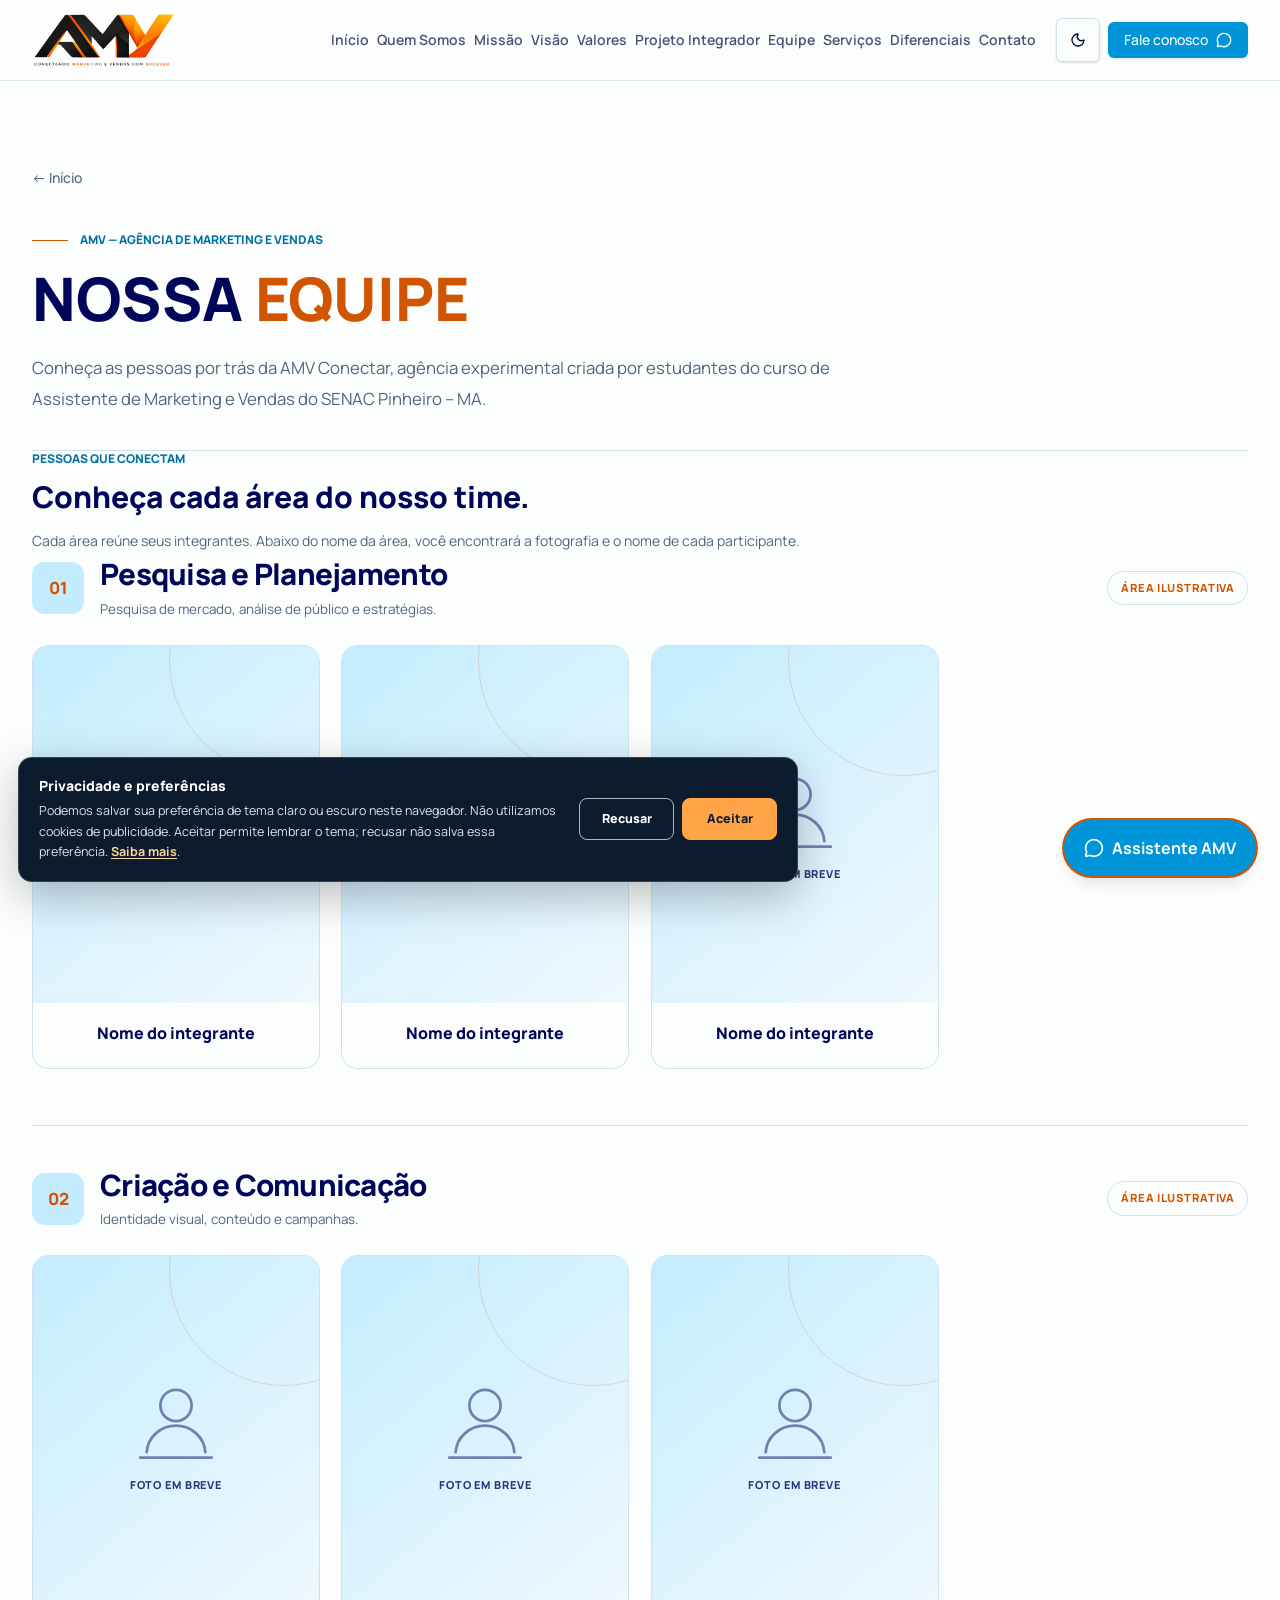
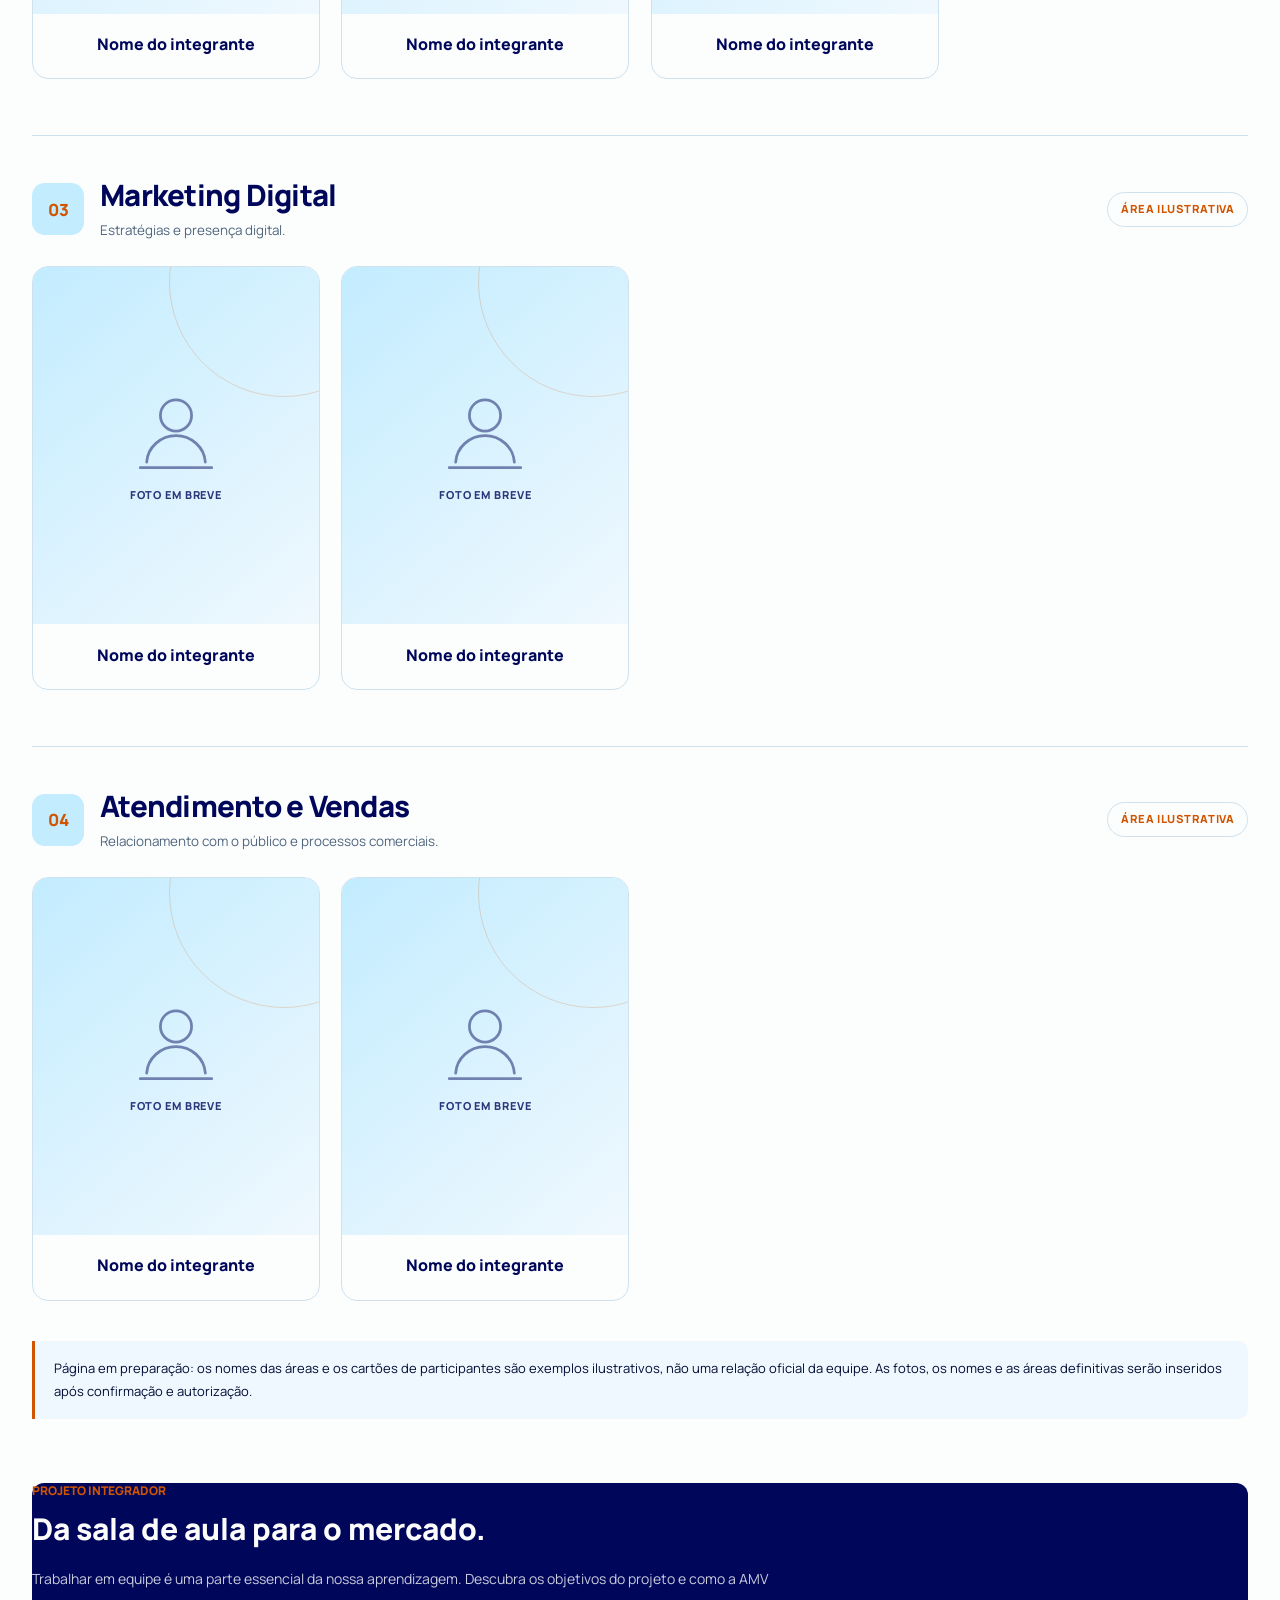
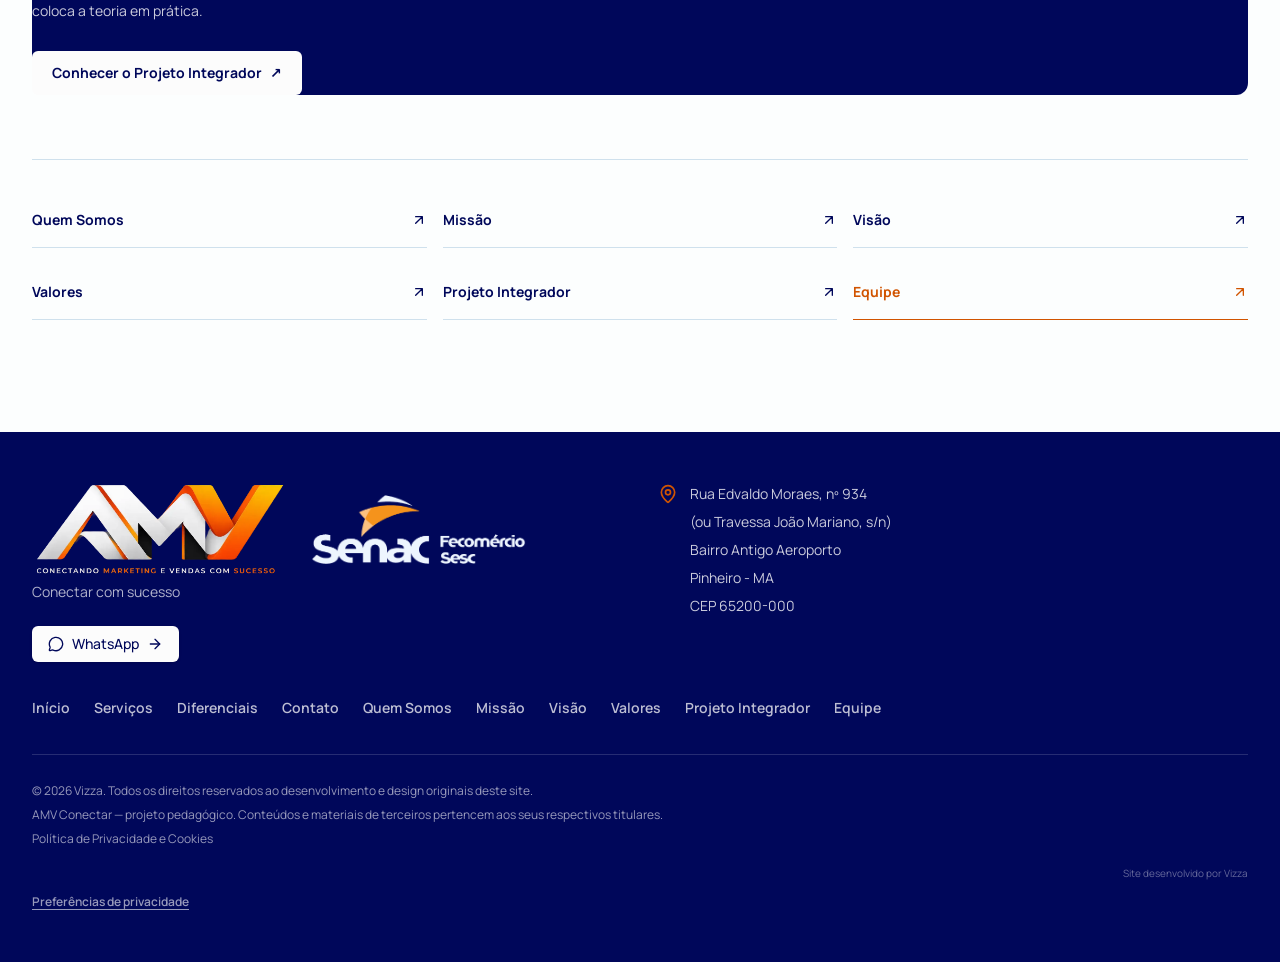
==== commit 790626b8: "fix(footer): remover fundos brancos e usar logos claras no painel azul" ====
--- a/equipe.html
+++ b/equipe.html
@@ -1,5 +1,5 @@
 <!DOCTYPE html>
-<html lang="pt-BR"><head><meta charset="utf-8"/><meta content="width=device-width, initial-scale=1" name="viewport"/><title>Equipe | AMV Conectar</title><meta content="AMV Conectar" name="author"/><meta content="Conheça a equipe da AMV Conectar, formada no Projeto Integrador do curso de Assistente de Marketing e Vendas do SENAC Pinheiro - MA." name="description"/><meta content="Equipe | AMV Conectar" property="og:title"/><meta content="Conheça quem faz parte da AMV Conectar, agência experimental do SENAC Pinheiro - MA." property="og:description"/><meta content="website" property="og:type"/><meta content="summary_large_image" name="twitter:card"/><link href="assets/site.css" rel="stylesheet"/><link href="assets/favicon.png" rel="icon" type="image/png"/><script src="assets/theme.js?v=20261022-cookie1"></script><link rel="stylesheet" href="assets/consent.css?v=20261022-cookie1"><link href="assets/equipe.css?v=2" rel="stylesheet"/><link rel="stylesheet" href="assets/footer-brand.css?v=1"/><link href="assets/amv-theme-brand.css?v=20261026" rel="stylesheet"/></head><body><header class="fixed inset-x-0 top-0 z-50 border-b border-border/80 bg-background/95 backdrop-blur-md"><div class="mx-auto flex h-20 max-w-7xl items-center gap-3 px-5 lg:px-8"><a aria-label="AMV Conectar — início" class="shrink-0" href="index.html"><span class="amv-theme-logo amv-theme-logo--header"><img class="amv-brand-image amv-brand-image--light" src="assets/amv-marca-claro.webp" width="980" height="383" decoding="async" alt="AMV — Conectando Marketing e Vendas com Sucesso"/><img class="amv-brand-image amv-brand-image--dark" src="assets/amv-marca-escuro.webp" width="967" height="370" decoding="async" alt="AMV — Conectando Marketing e Vendas com Sucesso"/></span></a><nav aria-label="Navegação principal" class="ml-auto hidden items-center gap-2 xl:flex"><a class="text-sm font-semibold text-ink/70 hover:text-brand" href="index.html#inicio">Início</a><a class="text-sm font-semibold text-ink/70 hover:text-brand "  href="quem-somos.html">Quem Somos</a><a class="text-sm font-semibold text-ink/70 hover:text-brand" href="missao.html">Missão</a><a class="text-sm font-semibold text-ink/70 hover:text-brand" href="visao.html">Visão</a><a class="text-sm font-semibold text-ink/70 hover:text-brand" href="valores.html">Valores</a><a class="text-sm font-semibold text-ink/70 hover:text-brand" href="projeto-integrador.html">Projeto Integrador</a><a aria-current="page" class="text-sm font-semibold text-ink/70 hover:text-brand text-brand-orange" data-status="active" href="equipe.html">Equipe</a><a class="text-sm font-semibold text-ink/70 hover:text-brand" href="index.html#servicos">Serviços</a><a class="text-sm font-semibold text-ink/70 hover:text-brand" href="index.html#diferenciais">Diferenciais</a><a class="text-sm font-semibold text-ink/70 hover:text-brand" href="index.html#contato">Contato</a></nav><div class="ml-auto flex shrink-0 items-center gap-2 xl:ml-2"><button aria-label="Ativar modo escuro" aria-pressed="false" class="inline-flex items-center justify-center gap-2 whitespace-nowrap rounded-md text-sm font-medium cursor-pointer transition-colors focus-visible:outline-none focus-visible:ring-1 focus-visible:ring-ring disabled:pointer-events-none disabled:opacity-50 disabled:cursor-not-allowed [&amp;_svg]:pointer-events-none [&amp;_svg]:size-4 [&amp;_svg]:shrink-0 border border-input bg-background shadow-sm hover:bg-accent hover:text-accent-foreground size-11 touch-manipulation select-none" data-action="theme" title="Ativar modo escuro" type="button"><svg aria-hidden="true" class="lucide lucide-moon size-5" fill="none" height="24" stroke="currentColor" stroke-linecap="round" stroke-linejoin="round" stroke-width="2" viewbox="0 0 24 24" width="24" xmlns="http://www.w3.org/2000/svg"><path d="M20.985 12.486a9 9 0 1 1-9.473-9.472c.405-.022.617.46.402.803a6 6 0 0 0 8.268 8.268c.344-.215.825-.004.803.401"></path></svg></button><a class="items-center justify-center gap-2 whitespace-nowrap rounded-md text-sm font-medium cursor-pointer transition-colors focus-visible:outline-none focus-visible:ring-1 focus-visible:ring-ring disabled:pointer-events-none disabled:opacity-50 disabled:cursor-not-allowed [&amp;_svg]:pointer-events-none [&amp;_svg]:size-4 [&amp;_svg]:shrink-0 bg-primary text-primary-foreground shadow-sm hover:-translate-y-0.5 hover:bg-primary/90 hover:shadow-lg h-9 px-4 py-2 hidden md:inline-flex" href="https://wa.me/5598984833670" rel="noopener noreferrer" target="_blank">Fale conosco <svg aria-hidden="true" class="lucide lucide-message-circle" fill="none" height="24" stroke="currentColor" stroke-linecap="round" stroke-linejoin="round" stroke-width="2" viewbox="0 0 24 24" width="24" xmlns="http://www.w3.org/2000/svg"><path d="M2.992 16.342a2 2 0 0 1 .094 1.167l-1.065 3.29a1 1 0 0 0 1.236 1.168l3.413-.998a2 2 0 0 1 1.099.092 10 10 0 1 0-4.777-4.719"></path></svg></a><button aria-controls="amv-mobile-menu" aria-expanded="false" aria-label="Abrir menu" class="inline-flex items-center justify-center gap-2 whitespace-nowrap rounded-md text-sm font-medium cursor-pointer transition-colors focus-visible:outline-none focus-visible:ring-1 focus-visible:ring-ring disabled:pointer-events-none disabled:opacity-50 disabled:cursor-not-allowed [&amp;_svg]:pointer-events-none [&amp;_svg]:size-4 [&amp;_svg]:shrink-0 hover:bg-accent hover:text-accent-foreground h-9 w-9 xl:hidden" data-action="menu"><svg aria-hidden="true" class="lucide lucide-menu" fill="none" height="24" stroke="currentColor" stroke-linecap="round" stroke-linejoin="round" stroke-width="2" viewbox="0 0 24 24" width="24" xmlns="http://www.w3.org/2000/svg"><path d="M4 5h16"></path><path d="M4 12h16"></path><path d="M4 19h16"></path></svg></button></div></div><nav aria-label="Navegação móvel" class="max-h-[calc(100dvh-5rem)] overflow-y-auto border-t border-border bg-background px-5 py-3 xl:hidden" data-tsd-source="/src/components/amv/site-shell.tsx:61:20" hidden="" id="amv-mobile-menu"><a class="flex min-h-11 items-center border-b border-border text-sm font-bold text-brand-deep" data-tsd-source="/src/components/amv/site-shell.tsx:62:9" href="index.html#inicio">Início<svg aria-hidden="true" class="lucide lucide-chevron-right ml-auto size-4 text-brand" data-tsd-source="/src/components/amv/site-shell.tsx:62:178" fill="none" height="24" stroke="currentColor" stroke-linecap="round" stroke-linejoin="round" stroke-width="2" viewbox="0 0 24 24" width="24" xmlns="http://www.w3.org/2000/svg"><path d="m9 18 6-6-6-6"></path></svg></a><a class="flex min-h-11 items-center border-b border-border text-sm font-bold text-brand-deep" data-tsd-source="/src/components/amv/site-shell.tsx:63:52" href="quem-somos.html">Quem Somos<svg aria-hidden="true" class="lucide lucide-chevron-right ml-auto size-4 text-brand" data-tsd-source="/src/components/amv/site-shell.tsx:63:262" fill="none" height="24" stroke="currentColor" stroke-linecap="round" stroke-linejoin="round" stroke-width="2" viewbox="0 0 24 24" width="24" xmlns="http://www.w3.org/2000/svg"><path d="m9 18 6-6-6-6"></path></svg></a><a class="flex min-h-11 items-center border-b border-border text-sm font-bold text-brand-deep" data-tsd-source="/src/components/amv/site-shell.tsx:63:52" href="missao.html">Missão<svg aria-hidden="true" class="lucide lucide-chevron-right ml-auto size-4 text-brand" data-tsd-source="/src/components/amv/site-shell.tsx:63:262" fill="none" height="24" stroke="currentColor" stroke-linecap="round" stroke-linejoin="round" stroke-width="2" viewbox="0 0 24 24" width="24" xmlns="http://www.w3.org/2000/svg"><path d="m9 18 6-6-6-6"></path></svg></a><a class="flex min-h-11 items-center border-b border-border text-sm font-bold text-brand-deep" data-tsd-source="/src/components/amv/site-shell.tsx:63:52" href="visao.html">Visão<svg aria-hidden="true" class="lucide lucide-chevron-right ml-auto size-4 text-brand" data-tsd-source="/src/components/amv/site-shell.tsx:63:262" fill="none" height="24" stroke="currentColor" stroke-linecap="round" stroke-linejoin="round" stroke-width="2" viewbox="0 0 24 24" width="24" xmlns="http://www.w3.org/2000/svg"><path d="m9 18 6-6-6-6"></path></svg></a><a class="flex min-h-11 items-center border-b border-border text-sm font-bold text-brand-deep" data-tsd-source="/src/components/amv/site-shell.tsx:63:52" href="valores.html">Valores<svg aria-hidden="true" class="lucide lucide-chevron-right ml-auto size-4 text-brand" data-tsd-source="/src/components/amv/site-shell.tsx:63:262" fill="none" height="24" stroke="currentColor" stroke-linecap="round" stroke-linejoin="round" stroke-width="2" viewbox="0 0 24 24" width="24" xmlns="http://www.w3.org/2000/svg"><path d="m9 18 6-6-6-6"></path></svg></a><a class="flex min-h-11 items-center border-b border-border text-sm font-bold text-brand-deep" data-tsd-source="/src/components/amv/site-shell.tsx:63:52" href="projeto-integrador.html">Projeto Integrador<svg aria-hidden="true" class="lucide lucide-chevron-right ml-auto size-4 text-brand" data-tsd-source="/src/components/amv/site-shell.tsx:63:262" fill="none" height="24" stroke="currentColor" stroke-linecap="round" stroke-linejoin="round" stroke-width="2" viewbox="0 0 24 24" width="24" xmlns="http://www.w3.org/2000/svg"><path d="m9 18 6-6-6-6"></path></svg></a><a aria-current="page" class="flex min-h-11 items-center border-b border-border text-sm font-bold text-brand-deep text-brand-orange" data-status="active" href="equipe.html">Equipe<svg aria-hidden="true" class="lucide lucide-chevron-right ml-auto size-4 text-brand" fill="none" height="24" stroke="currentColor" stroke-linecap="round" stroke-linejoin="round" stroke-width="2" viewbox="0 0 24 24" xmlns="http://www.w3.org/2000/svg"><path d="m9 18 6-6-6-6"></path></svg></a><a class="flex min-h-11 items-center border-b border-border text-sm font-bold text-brand-deep" data-tsd-source="/src/components/amv/site-shell.tsx:64:53" href="index.html#servicos">Serviços<svg aria-hidden="true" class="lucide lucide-chevron-right ml-auto size-4 text-brand" data-tsd-source="/src/components/amv/site-shell.tsx:64:226" fill="none" height="24" stroke="currentColor" stroke-linecap="round" stroke-linejoin="round" stroke-width="2" viewbox="0 0 24 24" width="24" xmlns="http://www.w3.org/2000/svg"><path d="m9 18 6-6-6-6"></path></svg></a><a class="flex min-h-11 items-center border-b border-border text-sm font-bold text-brand-deep" data-tsd-source="/src/components/amv/site-shell.tsx:64:53" href="index.html#diferenciais">Diferenciais<svg aria-hidden="true" class="lucide lucide-chevron-right ml-auto size-4 text-brand" data-tsd-source="/src/components/amv/site-shell.tsx:64:226" fill="none" height="24" stroke="currentColor" stroke-linecap="round" stroke-linejoin="round" stroke-width="2" viewbox="0 0 24 24" width="24" xmlns="http://www.w3.org/2000/svg"><path d="m9 18 6-6-6-6"></path></svg></a><a class="flex min-h-11 items-center border-b border-border text-sm font-bold text-brand-deep" data-tsd-source="/src/components/amv/site-shell.tsx:64:53" href="index.html#contato">Contato<svg aria-hidden="true" class="lucide lucide-chevron-right ml-auto size-4 text-brand" data-tsd-source="/src/components/amv/site-shell.tsx:64:226" fill="none" height="24" stroke="currentColor" stroke-linecap="round" stroke-linejoin="round" stroke-width="2" viewbox="0 0 24 24" width="24" xmlns="http://www.w3.org/2000/svg"><path d="m9 18 6-6-6-6"></path></svg></a><button aria-pressed="false" class="flex min-h-11 w-full items-center border-b border-border text-sm font-bold text-brand-deep" data-action="theme" data-tsd-source="/src/components/amv/site-shell.tsx:65:9" type="button">Ativar modo escuro<svg aria-hidden="true" class="lucide lucide-moon ml-auto size-4 text-brand" data-tsd-source="/src/components/amv/site-shell.tsx:65:283" fill="none" height="24" stroke="currentColor" stroke-linecap="round" stroke-linejoin="round" stroke-width="2" viewbox="0 0 24 24" width="24" xmlns="http://www.w3.org/2000/svg"><path d="M20.985 12.486a9 9 0 1 1-9.473-9.472c.405-.022.617.46.402.803a6 6 0 0 0 8.268 8.268c.344-.215.825-.004.803.401"></path></svg></button><a class="inline-flex items-center justify-center gap-2 whitespace-nowrap cursor-pointer transition-colors focus-visible:outline-none focus-visible:ring-1 focus-visible:ring-ring disabled:pointer-events-none disabled:opacity-50 disabled:cursor-not-allowed [&amp;_svg]:pointer-events-none [&amp;_svg]:size-4 [&amp;_svg]:shrink-0 bg-primary text-primary-foreground shadow-sm hover:-translate-y-0.5 hover:bg-primary/90 hover:shadow-lg h-12 rounded-md px-6 text-sm font-bold sm:px-8 my-3 w-full" data-tsd-source="/src/components/amv/site-shell.tsx:20:10" href="https://wa.me/5598984833670" rel="noopener noreferrer" target="_blank">Fale conosco <svg aria-hidden="true" class="lucide lucide-message-circle" data-tsd-source="/src/components/amv/site-shell.tsx:66:100" fill="none" height="24" stroke="currentColor" stroke-linecap="round" stroke-linejoin="round" stroke-width="2" viewbox="0 0 24 24" width="24" xmlns="http://www.w3.org/2000/svg"><path d="M2.992 16.342a2 2 0 0 1 .094 1.167l-1.065 3.29a1 1 0 0 0 1.236 1.168l3.413-.998a2 2 0 0 1 1.099.092 10 10 0 1 0-4.777-4.719"></path></svg></a></nav></header><main id="conteudo" class="overflow-hidden bg-background pb-20 pt-32 text-foreground sm:pb-28 sm:pt-40"><div class="mx-auto max-w-7xl px-5 lg:px-8"><a href="index.html" class="mb-9 -ml-3 inline-flex items-center gap-2 rounded-md px-3 py-2 text-sm font-medium text-muted-foreground hover:bg-accent hover:text-accent-foreground">← Início</a><div class="border-b border-border pb-9"><p class="flex items-center gap-3 text-xs font-extrabold uppercase text-brand"><span class="h-px w-9 bg-brand-orange"></span>AMV — Agência de Marketing e Vendas</p><h1 class="mt-5 text-4xl font-extrabold text-brand-deep sm:text-6xl">NOSSA <span class="text-brand-orange">EQUIPE</span></h1><p class="amv-team-intro mt-6">Conheça as pessoas por trás da AMV Conectar, agência experimental criada por estudantes do curso de Assistente de Marketing e Vendas do SENAC Pinheiro – MA.</p></div><section aria-labelledby="equipe-membros" class="mt-12">
+<html lang="pt-BR"><head><meta charset="utf-8"/><meta content="width=device-width, initial-scale=1" name="viewport"/><title>Equipe | AMV Conectar</title><meta content="AMV Conectar" name="author"/><meta content="Conheça a equipe da AMV Conectar, formada no Projeto Integrador do curso de Assistente de Marketing e Vendas do SENAC Pinheiro - MA." name="description"/><meta content="Equipe | AMV Conectar" property="og:title"/><meta content="Conheça quem faz parte da AMV Conectar, agência experimental do SENAC Pinheiro - MA." property="og:description"/><meta content="website" property="og:type"/><meta content="summary_large_image" name="twitter:card"/><link href="assets/site.css" rel="stylesheet"/><link href="assets/favicon.png" rel="icon" type="image/png"/><script src="assets/theme.js?v=20261022-cookie1"></script><link rel="stylesheet" href="assets/consent.css?v=20261022-cookie1"><link href="assets/equipe.css?v=2" rel="stylesheet"/><link rel="stylesheet" href="assets/footer-brand.css?v=2"/><link href="assets/amv-theme-brand.css?v=20261026c" rel="stylesheet"/></head><body><header class="fixed inset-x-0 top-0 z-50 border-b border-border/80 bg-background/95 backdrop-blur-md"><div class="mx-auto flex h-20 max-w-7xl items-center gap-3 px-5 lg:px-8"><a aria-label="AMV Conectar — início" class="shrink-0" href="index.html"><span class="amv-theme-logo amv-theme-logo--header"><img class="amv-brand-image amv-brand-image--light" src="assets/amv-marca-claro.webp" width="980" height="383" decoding="async" alt="AMV — Conectando Marketing e Vendas com Sucesso"/><img class="amv-brand-image amv-brand-image--dark" src="assets/amv-marca-escuro.webp" width="967" height="370" decoding="async" alt="AMV — Conectando Marketing e Vendas com Sucesso"/></span></a><nav aria-label="Navegação principal" class="ml-auto hidden items-center gap-2 xl:flex"><a class="text-sm font-semibold text-ink/70 hover:text-brand" href="index.html#inicio">Início</a><a class="text-sm font-semibold text-ink/70 hover:text-brand "  href="quem-somos.html">Quem Somos</a><a class="text-sm font-semibold text-ink/70 hover:text-brand" href="missao.html">Missão</a><a class="text-sm font-semibold text-ink/70 hover:text-brand" href="visao.html">Visão</a><a class="text-sm font-semibold text-ink/70 hover:text-brand" href="valores.html">Valores</a><a class="text-sm font-semibold text-ink/70 hover:text-brand" href="projeto-integrador.html">Projeto Integrador</a><a aria-current="page" class="text-sm font-semibold text-ink/70 hover:text-brand text-brand-orange" data-status="active" href="equipe.html">Equipe</a><a class="text-sm font-semibold text-ink/70 hover:text-brand" href="index.html#servicos">Serviços</a><a class="text-sm font-semibold text-ink/70 hover:text-brand" href="index.html#diferenciais">Diferenciais</a><a class="text-sm font-semibold text-ink/70 hover:text-brand" href="index.html#contato">Contato</a></nav><div class="ml-auto flex shrink-0 items-center gap-2 xl:ml-2"><button aria-label="Ativar modo escuro" aria-pressed="false" class="inline-flex items-center justify-center gap-2 whitespace-nowrap rounded-md text-sm font-medium cursor-pointer transition-colors focus-visible:outline-none focus-visible:ring-1 focus-visible:ring-ring disabled:pointer-events-none disabled:opacity-50 disabled:cursor-not-allowed [&amp;_svg]:pointer-events-none [&amp;_svg]:size-4 [&amp;_svg]:shrink-0 border border-input bg-background shadow-sm hover:bg-accent hover:text-accent-foreground size-11 touch-manipulation select-none" data-action="theme" title="Ativar modo escuro" type="button"><svg aria-hidden="true" class="lucide lucide-moon size-5" fill="none" height="24" stroke="currentColor" stroke-linecap="round" stroke-linejoin="round" stroke-width="2" viewbox="0 0 24 24" width="24" xmlns="http://www.w3.org/2000/svg"><path d="M20.985 12.486a9 9 0 1 1-9.473-9.472c.405-.022.617.46.402.803a6 6 0 0 0 8.268 8.268c.344-.215.825-.004.803.401"></path></svg></button><a class="items-center justify-center gap-2 whitespace-nowrap rounded-md text-sm font-medium cursor-pointer transition-colors focus-visible:outline-none focus-visible:ring-1 focus-visible:ring-ring disabled:pointer-events-none disabled:opacity-50 disabled:cursor-not-allowed [&amp;_svg]:pointer-events-none [&amp;_svg]:size-4 [&amp;_svg]:shrink-0 bg-primary text-primary-foreground shadow-sm hover:-translate-y-0.5 hover:bg-primary/90 hover:shadow-lg h-9 px-4 py-2 hidden md:inline-flex" href="https://wa.me/5598984833670" rel="noopener noreferrer" target="_blank">Fale conosco <svg aria-hidden="true" class="lucide lucide-message-circle" fill="none" height="24" stroke="currentColor" stroke-linecap="round" stroke-linejoin="round" stroke-width="2" viewbox="0 0 24 24" width="24" xmlns="http://www.w3.org/2000/svg"><path d="M2.992 16.342a2 2 0 0 1 .094 1.167l-1.065 3.29a1 1 0 0 0 1.236 1.168l3.413-.998a2 2 0 0 1 1.099.092 10 10 0 1 0-4.777-4.719"></path></svg></a><button aria-controls="amv-mobile-menu" aria-expanded="false" aria-label="Abrir menu" class="inline-flex items-center justify-center gap-2 whitespace-nowrap rounded-md text-sm font-medium cursor-pointer transition-colors focus-visible:outline-none focus-visible:ring-1 focus-visible:ring-ring disabled:pointer-events-none disabled:opacity-50 disabled:cursor-not-allowed [&amp;_svg]:pointer-events-none [&amp;_svg]:size-4 [&amp;_svg]:shrink-0 hover:bg-accent hover:text-accent-foreground h-9 w-9 xl:hidden" data-action="menu"><svg aria-hidden="true" class="lucide lucide-menu" fill="none" height="24" stroke="currentColor" stroke-linecap="round" stroke-linejoin="round" stroke-width="2" viewbox="0 0 24 24" width="24" xmlns="http://www.w3.org/2000/svg"><path d="M4 5h16"></path><path d="M4 12h16"></path><path d="M4 19h16"></path></svg></button></div></div><nav aria-label="Navegação móvel" class="max-h-[calc(100dvh-5rem)] overflow-y-auto border-t border-border bg-background px-5 py-3 xl:hidden" data-tsd-source="/src/components/amv/site-shell.tsx:61:20" hidden="" id="amv-mobile-menu"><a class="flex min-h-11 items-center border-b border-border text-sm font-bold text-brand-deep" data-tsd-source="/src/components/amv/site-shell.tsx:62:9" href="index.html#inicio">Início<svg aria-hidden="true" class="lucide lucide-chevron-right ml-auto size-4 text-brand" data-tsd-source="/src/components/amv/site-shell.tsx:62:178" fill="none" height="24" stroke="currentColor" stroke-linecap="round" stroke-linejoin="round" stroke-width="2" viewbox="0 0 24 24" width="24" xmlns="http://www.w3.org/2000/svg"><path d="m9 18 6-6-6-6"></path></svg></a><a class="flex min-h-11 items-center border-b border-border text-sm font-bold text-brand-deep" data-tsd-source="/src/components/amv/site-shell.tsx:63:52" href="quem-somos.html">Quem Somos<svg aria-hidden="true" class="lucide lucide-chevron-right ml-auto size-4 text-brand" data-tsd-source="/src/components/amv/site-shell.tsx:63:262" fill="none" height="24" stroke="currentColor" stroke-linecap="round" stroke-linejoin="round" stroke-width="2" viewbox="0 0 24 24" width="24" xmlns="http://www.w3.org/2000/svg"><path d="m9 18 6-6-6-6"></path></svg></a><a class="flex min-h-11 items-center border-b border-border text-sm font-bold text-brand-deep" data-tsd-source="/src/components/amv/site-shell.tsx:63:52" href="missao.html">Missão<svg aria-hidden="true" class="lucide lucide-chevron-right ml-auto size-4 text-brand" data-tsd-source="/src/components/amv/site-shell.tsx:63:262" fill="none" height="24" stroke="currentColor" stroke-linecap="round" stroke-linejoin="round" stroke-width="2" viewbox="0 0 24 24" width="24" xmlns="http://www.w3.org/2000/svg"><path d="m9 18 6-6-6-6"></path></svg></a><a class="flex min-h-11 items-center border-b border-border text-sm font-bold text-brand-deep" data-tsd-source="/src/components/amv/site-shell.tsx:63:52" href="visao.html">Visão<svg aria-hidden="true" class="lucide lucide-chevron-right ml-auto size-4 text-brand" data-tsd-source="/src/components/amv/site-shell.tsx:63:262" fill="none" height="24" stroke="currentColor" stroke-linecap="round" stroke-linejoin="round" stroke-width="2" viewbox="0 0 24 24" width="24" xmlns="http://www.w3.org/2000/svg"><path d="m9 18 6-6-6-6"></path></svg></a><a class="flex min-h-11 items-center border-b border-border text-sm font-bold text-brand-deep" data-tsd-source="/src/components/amv/site-shell.tsx:63:52" href="valores.html">Valores<svg aria-hidden="true" class="lucide lucide-chevron-right ml-auto size-4 text-brand" data-tsd-source="/src/components/amv/site-shell.tsx:63:262" fill="none" height="24" stroke="currentColor" stroke-linecap="round" stroke-linejoin="round" stroke-width="2" viewbox="0 0 24 24" width="24" xmlns="http://www.w3.org/2000/svg"><path d="m9 18 6-6-6-6"></path></svg></a><a class="flex min-h-11 items-center border-b border-border text-sm font-bold text-brand-deep" data-tsd-source="/src/components/amv/site-shell.tsx:63:52" href="projeto-integrador.html">Projeto Integrador<svg aria-hidden="true" class="lucide lucide-chevron-right ml-auto size-4 text-brand" data-tsd-source="/src/components/amv/site-shell.tsx:63:262" fill="none" height="24" stroke="currentColor" stroke-linecap="round" stroke-linejoin="round" stroke-width="2" viewbox="0 0 24 24" width="24" xmlns="http://www.w3.org/2000/svg"><path d="m9 18 6-6-6-6"></path></svg></a><a aria-current="page" class="flex min-h-11 items-center border-b border-border text-sm font-bold text-brand-deep text-brand-orange" data-status="active" href="equipe.html">Equipe<svg aria-hidden="true" class="lucide lucide-chevron-right ml-auto size-4 text-brand" fill="none" height="24" stroke="currentColor" stroke-linecap="round" stroke-linejoin="round" stroke-width="2" viewbox="0 0 24 24" xmlns="http://www.w3.org/2000/svg"><path d="m9 18 6-6-6-6"></path></svg></a><a class="flex min-h-11 items-center border-b border-border text-sm font-bold text-brand-deep" data-tsd-source="/src/components/amv/site-shell.tsx:64:53" href="index.html#servicos">Serviços<svg aria-hidden="true" class="lucide lucide-chevron-right ml-auto size-4 text-brand" data-tsd-source="/src/components/amv/site-shell.tsx:64:226" fill="none" height="24" stroke="currentColor" stroke-linecap="round" stroke-linejoin="round" stroke-width="2" viewbox="0 0 24 24" width="24" xmlns="http://www.w3.org/2000/svg"><path d="m9 18 6-6-6-6"></path></svg></a><a class="flex min-h-11 items-center border-b border-border text-sm font-bold text-brand-deep" data-tsd-source="/src/components/amv/site-shell.tsx:64:53" href="index.html#diferenciais">Diferenciais<svg aria-hidden="true" class="lucide lucide-chevron-right ml-auto size-4 text-brand" data-tsd-source="/src/components/amv/site-shell.tsx:64:226" fill="none" height="24" stroke="currentColor" stroke-linecap="round" stroke-linejoin="round" stroke-width="2" viewbox="0 0 24 24" width="24" xmlns="http://www.w3.org/2000/svg"><path d="m9 18 6-6-6-6"></path></svg></a><a class="flex min-h-11 items-center border-b border-border text-sm font-bold text-brand-deep" data-tsd-source="/src/components/amv/site-shell.tsx:64:53" href="index.html#contato">Contato<svg aria-hidden="true" class="lucide lucide-chevron-right ml-auto size-4 text-brand" data-tsd-source="/src/components/amv/site-shell.tsx:64:226" fill="none" height="24" stroke="currentColor" stroke-linecap="round" stroke-linejoin="round" stroke-width="2" viewbox="0 0 24 24" width="24" xmlns="http://www.w3.org/2000/svg"><path d="m9 18 6-6-6-6"></path></svg></a><button aria-pressed="false" class="flex min-h-11 w-full items-center border-b border-border text-sm font-bold text-brand-deep" data-action="theme" data-tsd-source="/src/components/amv/site-shell.tsx:65:9" type="button">Ativar modo escuro<svg aria-hidden="true" class="lucide lucide-moon ml-auto size-4 text-brand" data-tsd-source="/src/components/amv/site-shell.tsx:65:283" fill="none" height="24" stroke="currentColor" stroke-linecap="round" stroke-linejoin="round" stroke-width="2" viewbox="0 0 24 24" width="24" xmlns="http://www.w3.org/2000/svg"><path d="M20.985 12.486a9 9 0 1 1-9.473-9.472c.405-.022.617.46.402.803a6 6 0 0 0 8.268 8.268c.344-.215.825-.004.803.401"></path></svg></button><a class="inline-flex items-center justify-center gap-2 whitespace-nowrap cursor-pointer transition-colors focus-visible:outline-none focus-visible:ring-1 focus-visible:ring-ring disabled:pointer-events-none disabled:opacity-50 disabled:cursor-not-allowed [&amp;_svg]:pointer-events-none [&amp;_svg]:size-4 [&amp;_svg]:shrink-0 bg-primary text-primary-foreground shadow-sm hover:-translate-y-0.5 hover:bg-primary/90 hover:shadow-lg h-12 rounded-md px-6 text-sm font-bold sm:px-8 my-3 w-full" data-tsd-source="/src/components/amv/site-shell.tsx:20:10" href="https://wa.me/5598984833670" rel="noopener noreferrer" target="_blank">Fale conosco <svg aria-hidden="true" class="lucide lucide-message-circle" data-tsd-source="/src/components/amv/site-shell.tsx:66:100" fill="none" height="24" stroke="currentColor" stroke-linecap="round" stroke-linejoin="round" stroke-width="2" viewbox="0 0 24 24" width="24" xmlns="http://www.w3.org/2000/svg"><path d="M2.992 16.342a2 2 0 0 1 .094 1.167l-1.065 3.29a1 1 0 0 0 1.236 1.168l3.413-.998a2 2 0 0 1 1.099.092 10 10 0 1 0-4.777-4.719"></path></svg></a></nav></header><main id="conteudo" class="overflow-hidden bg-background pb-20 pt-32 text-foreground sm:pb-28 sm:pt-40"><div class="mx-auto max-w-7xl px-5 lg:px-8"><a href="index.html" class="mb-9 -ml-3 inline-flex items-center gap-2 rounded-md px-3 py-2 text-sm font-medium text-muted-foreground hover:bg-accent hover:text-accent-foreground">← Início</a><div class="border-b border-border pb-9"><p class="flex items-center gap-3 text-xs font-extrabold uppercase text-brand"><span class="h-px w-9 bg-brand-orange"></span>AMV — Agência de Marketing e Vendas</p><h1 class="mt-5 text-4xl font-extrabold text-brand-deep sm:text-6xl">NOSSA <span class="text-brand-orange">EQUIPE</span></h1><p class="amv-team-intro mt-6">Conheça as pessoas por trás da AMV Conectar, agência experimental criada por estudantes do curso de Assistente de Marketing e Vendas do SENAC Pinheiro – MA.</p></div><section aria-labelledby="equipe-membros" class="mt-12">
   <div class="mb-10">
     <p class="text-xs font-extrabold uppercase text-brand">Pessoas que conectam</p>
     <h2 id="equipe-membros" class="mt-3 text-2xl font-extrabold text-brand-deep sm:text-3xl">Conheça cada área do nosso time.</h2>
@@ -78,4 +78,4 @@
 </section>
   </div>
   <p class="amv-team-note mt-10">Página em preparação: os nomes das áreas e os cartões de participantes são exemplos ilustrativos, não uma relação oficial da equipe. As fotos, os nomes e as áreas definitivas serão inseridos após confirmação e autorização.</p>
-</section><section class="mt-16 rounded-xl bg-brand-panel px-7 py-9 sm:px-10 sm:py-12" aria-labelledby="equipe-projeto"><p class="text-xs font-extrabold uppercase text-brand-orange">Projeto Integrador</p><h2 id="equipe-projeto" class="mt-3 text-2xl font-extrabold text-on-panel sm:text-3xl">Da sala de aula para o mercado.</h2><p class="mt-4 max-w-3xl text-sm leading-8 text-on-panel/80 sm:text-base">Trabalhar em equipe é uma parte essencial da nossa aprendizagem. Descubra os objetivos do projeto e como a AMV coloca a teoria em prática.</p><a class="mt-6 inline-flex items-center gap-2 rounded-md bg-on-panel px-5 py-3 text-sm font-bold text-brand-panel transition hover:-translate-y-0.5" href="projeto-integrador.html">Conhecer o Projeto Integrador <span aria-hidden="true">↗</span></a></section><nav aria-label="Páginas institucionais" class="mt-16 grid gap-4 border-t border-border pt-8 sm:grid-cols-2 lg:grid-cols-3"><a href="quem-somos.html" class="flex min-h-14 items-center justify-between border-b border-border py-4 text-sm font-bold text-brand-deep hover:text-brand ">Quem Somos<svg aria-hidden="true" class="size-4" width="24" height="24" viewBox="0 0 24 24" fill="none" stroke="currentColor" stroke-linejoin="round" stroke-linecap="round" stroke-width="2"><path d="M7 7h10v10M7 17 17 7"/></svg></a><a href="missao.html" class="flex min-h-14 items-center justify-between border-b border-border py-4 text-sm font-bold text-brand-deep hover:text-brand ">Missão<svg aria-hidden="true" class="size-4" width="24" height="24" viewBox="0 0 24 24" fill="none" stroke="currentColor" stroke-linejoin="round" stroke-linecap="round" stroke-width="2"><path d="M7 7h10v10M7 17 17 7"/></svg></a><a href="visao.html" class="flex min-h-14 items-center justify-between border-b border-border py-4 text-sm font-bold text-brand-deep hover:text-brand ">Visão<svg aria-hidden="true" class="size-4" width="24" height="24" viewBox="0 0 24 24" fill="none" stroke="currentColor" stroke-linejoin="round" stroke-linecap="round" stroke-width="2"><path d="M7 7h10v10M7 17 17 7"/></svg></a><a href="valores.html" class="flex min-h-14 items-center justify-between border-b border-border py-4 text-sm font-bold text-brand-deep hover:text-brand ">Valores<svg aria-hidden="true" class="size-4" width="24" height="24" viewBox="0 0 24 24" fill="none" stroke="currentColor" stroke-linejoin="round" stroke-linecap="round" stroke-width="2"><path d="M7 7h10v10M7 17 17 7"/></svg></a><a href="projeto-integrador.html" class="flex min-h-14 items-center justify-between border-b border-border py-4 text-sm font-bold text-brand-deep hover:text-brand ">Projeto Integrador<svg aria-hidden="true" class="size-4" width="24" height="24" viewBox="0 0 24 24" fill="none" stroke="currentColor" stroke-linejoin="round" stroke-linecap="round" stroke-width="2"><path d="M7 7h10v10M7 17 17 7"/></svg></a><a href="equipe.html" aria-current="page" data-status="active" class="flex min-h-14 items-center justify-between border-b border-border py-4 text-sm font-bold text-brand-deep hover:text-brand text-brand-orange border-brand-orange">Equipe<svg aria-hidden="true" class="size-4" width="24" height="24" viewBox="0 0 24 24" fill="none" stroke="currentColor" stroke-linejoin="round" stroke-linecap="round" stroke-width="2"><path d="M7 7h10v10M7 17 17 7"/></svg></a></nav></div></main><div class="fixed bottom-4 right-4 z-[60] flex flex-col items-end gap-3 sm:bottom-6 sm:right-6"><section aria-label="Assistente AMV" class="rise-in flex h-[min(560px,calc(100dvh-7rem))] w-[calc(100vw-2rem)] max-w-sm flex-col overflow-hidden rounded-xl border border-border bg-background shadow-2xl" data-tsd-source="/src/components/amv/assistant.tsx:34:14" hidden="" id="amv-assistant" role="dialog" tabindex="-1"><header class="flex items-center gap-3 bg-brand-panel px-4 py-3" data-tsd-source="/src/components/amv/assistant.tsx:35:7"><span class="grid size-9 place-items-center rounded-full bg-brand-orange text-on-panel" data-tsd-source="/src/components/amv/assistant.tsx:36:9"><svg aria-hidden="true" class="lucide lucide-message-circle size-4" data-tsd-source="/src/components/amv/assistant.tsx:36:101" fill="none" height="24" stroke="currentColor" stroke-linecap="round" stroke-linejoin="round" stroke-width="2" viewbox="0 0 24 24" width="24" xmlns="http://www.w3.org/2000/svg"><path d="M2.992 16.342a2 2 0 0 1 .094 1.167l-1.065 3.29a1 1 0 0 0 1.236 1.168l3.413-.998a2 2 0 0 1 1.099.092 10 10 0 1 0-4.777-4.719"></path></svg></span><div class="mr-auto" data-tsd-source="/src/components/amv/assistant.tsx:37:9"><p class="text-sm font-extrabold text-on-panel" data-tsd-source="/src/components/amv/assistant.tsx:37:34">Assistente AMV</p><p class="text-xs text-on-panel/70" data-tsd-source="/src/components/amv/assistant.tsx:37:104">Respostas rápidas</p></div><button aria-label="Minimizar" class="grid size-9 place-items-center rounded-md text-on-panel/80 hover:bg-on-panel/10" data-action="assistant-minimizar" data-tsd-source="/src/components/amv/assistant.tsx:38:9" type="button"><svg aria-hidden="true" class="lucide lucide-minus size-4" data-tsd-source="/src/components/amv/assistant.tsx:38:177" fill="none" height="24" stroke="currentColor" stroke-linecap="round" stroke-linejoin="round" stroke-width="2" viewbox="0 0 24 24" width="24" xmlns="http://www.w3.org/2000/svg"><path d="M5 12h14"></path></svg></button><button aria-label="Fechar" class="grid size-9 place-items-center rounded-md text-on-panel/80 hover:bg-on-panel/10" data-action="assistant-fechar" data-tsd-source="/src/components/amv/assistant.tsx:39:9" type="button"><svg aria-hidden="true" class="lucide lucide-x size-4" data-tsd-source="/src/components/amv/assistant.tsx:39:159" fill="none" height="24" stroke="currentColor" stroke-linecap="round" stroke-linejoin="round" stroke-width="2" viewbox="0 0 24 24" width="24" xmlns="http://www.w3.org/2000/svg"><path d="M18 6 6 18"></path><path d="m6 6 12 12"></path></svg></button></header><div aria-live="polite" class="flex-1 space-y-3 overflow-y-auto p-4" data-tsd-source="/src/components/amv/assistant.tsx:41:7" id="assistant-messages"><div class="max-w-[90%] text-sm leading-6 text-foreground" data-tsd-source="/src/components/amv/assistant.tsx:42:29">Olá! Eu sou o Assistente AMV. Escolha uma pergunta abaixo:</div><div class="flex flex-col gap-2 pt-1" data-tsd-source="/src/components/amv/assistant.tsx:46:9" id="assistant-questions"><button class="rounded-md border border-border px-3 py-2 text-left text-sm font-semibold text-brand-deep transition hover:border-brand hover:bg-surface-blue" data-faq="0" data-tsd-source="/src/components/amv/assistant.tsx:47:28" type="button">O que é a AMV Conectar?</button><button class="rounded-md border border-border px-3 py-2 text-left text-sm font-semibold text-brand-deep transition hover:border-brand hover:bg-surface-blue" data-faq="1" data-tsd-source="/src/components/amv/assistant.tsx:47:28" type="button">Qual é o objetivo da AMV?</button><button class="rounded-md border border-border px-3 py-2 text-left text-sm font-semibold text-brand-deep transition hover:border-brand hover:bg-surface-blue" data-faq="2" data-tsd-source="/src/components/amv/assistant.tsx:47:28" type="button">O que é o Projeto Integrador?</button><button class="rounded-md border border-border px-3 py-2 text-left text-sm font-semibold text-brand-deep transition hover:border-brand hover:bg-surface-blue" data-faq="3" data-tsd-source="/src/components/amv/assistant.tsx:47:28" type="button">Qual é a missão da AMV?</button><button class="rounded-md border border-border px-3 py-2 text-left text-sm font-semibold text-brand-deep transition hover:border-brand hover:bg-surface-blue" data-faq="4" data-tsd-source="/src/components/amv/assistant.tsx:47:28" type="button">Qual é a visão da AMV?</button><button class="rounded-md border border-border px-3 py-2 text-left text-sm font-semibold text-brand-deep transition hover:border-brand hover:bg-surface-blue" data-faq="5" data-tsd-source="/src/components/amv/assistant.tsx:47:28" type="button">Quais são os valores da AMV?</button><button class="rounded-md border border-border px-3 py-2 text-left text-sm font-semibold text-brand-deep transition hover:border-brand hover:bg-surface-blue" data-faq="6" data-tsd-source="/src/components/amv/assistant.tsx:47:28" type="button">Quais serviços a AMV oferece?</button><button class="rounded-md border border-border px-3 py-2 text-left text-sm font-semibold text-brand-deep transition hover:border-brand hover:bg-surface-blue" data-faq="7" data-tsd-source="/src/components/amv/assistant.tsx:47:28" type="button">Onde fica a AMV?</button><button class="rounded-md border border-border px-3 py-2 text-left text-sm font-semibold text-brand-deep transition hover:border-brand hover:bg-surface-blue" data-faq="8" data-tsd-source="/src/components/amv/assistant.tsx:47:28" type="button">Como entrar em contato com a AMV?</button><button class="rounded-md border border-border px-3 py-2 text-left text-sm font-semibold text-brand-deep transition hover:border-brand hover:bg-surface-blue" data-faq="9" data-tsd-source="/src/components/amv/assistant.tsx:47:28" type="button">O que significa AMV?</button></div><div data-tsd-source="/src/components/amv/assistant.tsx:50:9"></div></div></section><button aria-expanded="false" aria-label="Assistente AMV" class="inline-flex h-14 items-center gap-2 rounded-full bg-primary px-5 font-bold text-primary-foreground shadow-lg ring-2 ring-brand-orange transition hover:-translate-y-0.5" data-action="assistant-toggle" type="button"><svg aria-hidden="true" class="lucide lucide-message-circle size-5" fill="none" height="24" stroke="currentColor" stroke-linecap="round" stroke-linejoin="round" stroke-width="2" viewbox="0 0 24 24" width="24" xmlns="http://www.w3.org/2000/svg"><path d="M2.992 16.342a2 2 0 0 1 .094 1.167l-1.065 3.29a1 1 0 0 0 1.236 1.168l3.413-.998a2 2 0 0 1 1.099.092 10 10 0 1 0-4.777-4.719"></path></svg><span class="hidden sm:inline">Assistente AMV</span></button></div><footer class="bg-brand-panel py-12"><div class="mx-auto grid max-w-7xl gap-9 px-5 md:grid-cols-[1fr_1fr] lg:px-8"><div><div class="amv-footer-brand-row"><a aria-label="AMV Conectar — início" href="index.html"><span class="amv-theme-logo amv-theme-logo--footer"><img class="amv-brand-image amv-brand-image--light" src="assets/amv-marca-claro.webp" width="980" height="383" decoding="async" loading="lazy" alt="AMV — Conectando Marketing e Vendas com Sucesso"/><img class="amv-brand-image amv-brand-image--dark" src="assets/amv-marca-escuro.webp" width="967" height="370" decoding="async" loading="lazy" alt="AMV — Conectando Marketing e Vendas com Sucesso"/></span></a><div class="amv-footer-partner"><img src="assets/senac-fecomercio-sesc.png" width="468" height="151" loading="lazy" decoding="async" alt="Senac, Fecomércio e Sesc"></div></div><p class="mt-1 text-sm text-on-panel/70">Conectar com sucesso</p><a class="inline-flex items-center justify-center gap-2 whitespace-nowrap rounded-md text-sm font-medium cursor-pointer transition-colors focus-visible:outline-none focus-visible:ring-1 focus-visible:ring-ring disabled:pointer-events-none disabled:opacity-50 disabled:cursor-not-allowed [&amp;_svg]:pointer-events-none [&amp;_svg]:size-4 [&amp;_svg]:shrink-0 bg-on-panel text-brand-panel shadow-sm hover:-translate-y-0.5 hover:bg-on-panel/90 h-9 px-4 py-2 mt-6" href="https://wa.me/5598984833670" rel="noopener noreferrer" target="_blank"><svg aria-hidden="true" class="lucide lucide-message-circle" fill="none" height="24" stroke="currentColor" stroke-linecap="round" stroke-linejoin="round" stroke-width="2" viewbox="0 0 24 24" width="24" xmlns="http://www.w3.org/2000/svg"><path d="M2.992 16.342a2 2 0 0 1 .094 1.167l-1.065 3.29a1 1 0 0 0 1.236 1.168l3.413-.998a2 2 0 0 1 1.099.092 10 10 0 1 0-4.777-4.719"></path></svg> WhatsApp <svg aria-hidden="true" class="lucide lucide-arrow-right" fill="none" height="24" stroke="currentColor" stroke-linecap="round" stroke-linejoin="round" stroke-width="2" viewbox="0 0 24 24" width="24" xmlns="http://www.w3.org/2000/svg"><path d="M5 12h14"></path><path d="m12 5 7 7-7 7"></path></svg></a></div><address class="flex gap-3 text-sm not-italic leading-7 text-on-panel/80"><svg aria-hidden="true" class="lucide lucide-map-pin mt-1 size-5 shrink-0 text-brand-orange" fill="none" height="24" stroke="currentColor" stroke-linecap="round" stroke-linejoin="round" stroke-width="2" viewbox="0 0 24 24" width="24" xmlns="http://www.w3.org/2000/svg"><path d="M20 10c0 4.993-5.539 10.193-7.399 11.799a1 1 0 0 1-1.202 0C9.539 20.193 4 14.993 4 10a8 8 0 0 1 16 0"></path><circle cx="12" cy="10" r="3"></circle></svg><span>Rua Edvaldo Moraes, nº 934<br/>(ou Travessa João Mariano, s/n)<br/>Bairro Antigo Aeroporto<br/>Pinheiro - MA<br/>CEP 65200-000</span></address><nav aria-label="Navegação do rodapé" class="flex flex-wrap gap-x-6 gap-y-3 md:col-span-2"><a class="text-sm font-semibold text-on-panel/75 hover:text-on-panel" href="index.html#inicio">Início</a><a class="text-sm font-semibold text-on-panel/75 hover:text-on-panel" href="index.html#servicos">Serviços</a><a class="text-sm font-semibold text-on-panel/75 hover:text-on-panel" href="index.html#diferenciais">Diferenciais</a><a class="text-sm font-semibold text-on-panel/75 hover:text-on-panel" href="index.html#contato">Contato</a><a class="text-sm font-semibold text-on-panel/75 hover:text-on-panel"  href="quem-somos.html">Quem Somos</a><a class="text-sm font-semibold text-on-panel/75 hover:text-on-panel" href="missao.html">Missão</a><a class="text-sm font-semibold text-on-panel/75 hover:text-on-panel" href="visao.html">Visão</a><a class="text-sm font-semibold text-on-panel/75 hover:text-on-panel" href="valores.html">Valores</a><a class="text-sm font-semibold text-on-panel/75 hover:text-on-panel" href="projeto-integrador.html">Projeto Integrador</a><a aria-current="page" class="text-sm font-semibold text-on-panel/75 hover:text-on-panel active" data-status="active" href="equipe.html">Equipe</a></nav><div class="border-t border-on-panel/15 pt-7 text-xs text-on-panel/60 md:col-span-2"><p>© 2026 Vizza. Todos os direitos reservados ao desenvolvimento e design originais deste site.</p><p class="mt-2">AMV Conectar — projeto pedagógico. Conteúdos e materiais de terceiros pertencem aos seus respectivos titulares.</p><p class="mt-2"><a class="underline hover:text-on-panel" href="privacidade.html">Política de Privacidade e Cookies</a></p><p class="mt-5 text-right text-[10px] text-on-panel/40">Site desenvolvido por Vizza</p></div></div></footer><script defer="" src="assets/faq.js"></script><script defer="" src="assets/site.js?v=20261022-cookie1"></script><script defer src="assets/assistant-config.js"></script><script defer src="assets/assistant-ai.js?v=20261022-slam2"></script><script defer src="assets/consent.js?v=20261022-cookie1"></script></body></html>+</section><section class="mt-16 rounded-xl bg-brand-panel px-7 py-9 sm:px-10 sm:py-12" aria-labelledby="equipe-projeto"><p class="text-xs font-extrabold uppercase text-brand-orange">Projeto Integrador</p><h2 id="equipe-projeto" class="mt-3 text-2xl font-extrabold text-on-panel sm:text-3xl">Da sala de aula para o mercado.</h2><p class="mt-4 max-w-3xl text-sm leading-8 text-on-panel/80 sm:text-base">Trabalhar em equipe é uma parte essencial da nossa aprendizagem. Descubra os objetivos do projeto e como a AMV coloca a teoria em prática.</p><a class="mt-6 inline-flex items-center gap-2 rounded-md bg-on-panel px-5 py-3 text-sm font-bold text-brand-panel transition hover:-translate-y-0.5" href="projeto-integrador.html">Conhecer o Projeto Integrador <span aria-hidden="true">↗</span></a></section><nav aria-label="Páginas institucionais" class="mt-16 grid gap-4 border-t border-border pt-8 sm:grid-cols-2 lg:grid-cols-3"><a href="quem-somos.html" class="flex min-h-14 items-center justify-between border-b border-border py-4 text-sm font-bold text-brand-deep hover:text-brand ">Quem Somos<svg aria-hidden="true" class="size-4" width="24" height="24" viewBox="0 0 24 24" fill="none" stroke="currentColor" stroke-linejoin="round" stroke-linecap="round" stroke-width="2"><path d="M7 7h10v10M7 17 17 7"/></svg></a><a href="missao.html" class="flex min-h-14 items-center justify-between border-b border-border py-4 text-sm font-bold text-brand-deep hover:text-brand ">Missão<svg aria-hidden="true" class="size-4" width="24" height="24" viewBox="0 0 24 24" fill="none" stroke="currentColor" stroke-linejoin="round" stroke-linecap="round" stroke-width="2"><path d="M7 7h10v10M7 17 17 7"/></svg></a><a href="visao.html" class="flex min-h-14 items-center justify-between border-b border-border py-4 text-sm font-bold text-brand-deep hover:text-brand ">Visão<svg aria-hidden="true" class="size-4" width="24" height="24" viewBox="0 0 24 24" fill="none" stroke="currentColor" stroke-linejoin="round" stroke-linecap="round" stroke-width="2"><path d="M7 7h10v10M7 17 17 7"/></svg></a><a href="valores.html" class="flex min-h-14 items-center justify-between border-b border-border py-4 text-sm font-bold text-brand-deep hover:text-brand ">Valores<svg aria-hidden="true" class="size-4" width="24" height="24" viewBox="0 0 24 24" fill="none" stroke="currentColor" stroke-linejoin="round" stroke-linecap="round" stroke-width="2"><path d="M7 7h10v10M7 17 17 7"/></svg></a><a href="projeto-integrador.html" class="flex min-h-14 items-center justify-between border-b border-border py-4 text-sm font-bold text-brand-deep hover:text-brand ">Projeto Integrador<svg aria-hidden="true" class="size-4" width="24" height="24" viewBox="0 0 24 24" fill="none" stroke="currentColor" stroke-linejoin="round" stroke-linecap="round" stroke-width="2"><path d="M7 7h10v10M7 17 17 7"/></svg></a><a href="equipe.html" aria-current="page" data-status="active" class="flex min-h-14 items-center justify-between border-b border-border py-4 text-sm font-bold text-brand-deep hover:text-brand text-brand-orange border-brand-orange">Equipe<svg aria-hidden="true" class="size-4" width="24" height="24" viewBox="0 0 24 24" fill="none" stroke="currentColor" stroke-linejoin="round" stroke-linecap="round" stroke-width="2"><path d="M7 7h10v10M7 17 17 7"/></svg></a></nav></div></main><div class="fixed bottom-4 right-4 z-[60] flex flex-col items-end gap-3 sm:bottom-6 sm:right-6"><section aria-label="Assistente AMV" class="rise-in flex h-[min(560px,calc(100dvh-7rem))] w-[calc(100vw-2rem)] max-w-sm flex-col overflow-hidden rounded-xl border border-border bg-background shadow-2xl" data-tsd-source="/src/components/amv/assistant.tsx:34:14" hidden="" id="amv-assistant" role="dialog" tabindex="-1"><header class="flex items-center gap-3 bg-brand-panel px-4 py-3" data-tsd-source="/src/components/amv/assistant.tsx:35:7"><span class="grid size-9 place-items-center rounded-full bg-brand-orange text-on-panel" data-tsd-source="/src/components/amv/assistant.tsx:36:9"><svg aria-hidden="true" class="lucide lucide-message-circle size-4" data-tsd-source="/src/components/amv/assistant.tsx:36:101" fill="none" height="24" stroke="currentColor" stroke-linecap="round" stroke-linejoin="round" stroke-width="2" viewbox="0 0 24 24" width="24" xmlns="http://www.w3.org/2000/svg"><path d="M2.992 16.342a2 2 0 0 1 .094 1.167l-1.065 3.29a1 1 0 0 0 1.236 1.168l3.413-.998a2 2 0 0 1 1.099.092 10 10 0 1 0-4.777-4.719"></path></svg></span><div class="mr-auto" data-tsd-source="/src/components/amv/assistant.tsx:37:9"><p class="text-sm font-extrabold text-on-panel" data-tsd-source="/src/components/amv/assistant.tsx:37:34">Assistente AMV</p><p class="text-xs text-on-panel/70" data-tsd-source="/src/components/amv/assistant.tsx:37:104">Respostas rápidas</p></div><button aria-label="Minimizar" class="grid size-9 place-items-center rounded-md text-on-panel/80 hover:bg-on-panel/10" data-action="assistant-minimizar" data-tsd-source="/src/components/amv/assistant.tsx:38:9" type="button"><svg aria-hidden="true" class="lucide lucide-minus size-4" data-tsd-source="/src/components/amv/assistant.tsx:38:177" fill="none" height="24" stroke="currentColor" stroke-linecap="round" stroke-linejoin="round" stroke-width="2" viewbox="0 0 24 24" width="24" xmlns="http://www.w3.org/2000/svg"><path d="M5 12h14"></path></svg></button><button aria-label="Fechar" class="grid size-9 place-items-center rounded-md text-on-panel/80 hover:bg-on-panel/10" data-action="assistant-fechar" data-tsd-source="/src/components/amv/assistant.tsx:39:9" type="button"><svg aria-hidden="true" class="lucide lucide-x size-4" data-tsd-source="/src/components/amv/assistant.tsx:39:159" fill="none" height="24" stroke="currentColor" stroke-linecap="round" stroke-linejoin="round" stroke-width="2" viewbox="0 0 24 24" width="24" xmlns="http://www.w3.org/2000/svg"><path d="M18 6 6 18"></path><path d="m6 6 12 12"></path></svg></button></header><div aria-live="polite" class="flex-1 space-y-3 overflow-y-auto p-4" data-tsd-source="/src/components/amv/assistant.tsx:41:7" id="assistant-messages"><div class="max-w-[90%] text-sm leading-6 text-foreground" data-tsd-source="/src/components/amv/assistant.tsx:42:29">Olá! Eu sou o Assistente AMV. Escolha uma pergunta abaixo:</div><div class="flex flex-col gap-2 pt-1" data-tsd-source="/src/components/amv/assistant.tsx:46:9" id="assistant-questions"><button class="rounded-md border border-border px-3 py-2 text-left text-sm font-semibold text-brand-deep transition hover:border-brand hover:bg-surface-blue" data-faq="0" data-tsd-source="/src/components/amv/assistant.tsx:47:28" type="button">O que é a AMV Conectar?</button><button class="rounded-md border border-border px-3 py-2 text-left text-sm font-semibold text-brand-deep transition hover:border-brand hover:bg-surface-blue" data-faq="1" data-tsd-source="/src/components/amv/assistant.tsx:47:28" type="button">Qual é o objetivo da AMV?</button><button class="rounded-md border border-border px-3 py-2 text-left text-sm font-semibold text-brand-deep transition hover:border-brand hover:bg-surface-blue" data-faq="2" data-tsd-source="/src/components/amv/assistant.tsx:47:28" type="button">O que é o Projeto Integrador?</button><button class="rounded-md border border-border px-3 py-2 text-left text-sm font-semibold text-brand-deep transition hover:border-brand hover:bg-surface-blue" data-faq="3" data-tsd-source="/src/components/amv/assistant.tsx:47:28" type="button">Qual é a missão da AMV?</button><button class="rounded-md border border-border px-3 py-2 text-left text-sm font-semibold text-brand-deep transition hover:border-brand hover:bg-surface-blue" data-faq="4" data-tsd-source="/src/components/amv/assistant.tsx:47:28" type="button">Qual é a visão da AMV?</button><button class="rounded-md border border-border px-3 py-2 text-left text-sm font-semibold text-brand-deep transition hover:border-brand hover:bg-surface-blue" data-faq="5" data-tsd-source="/src/components/amv/assistant.tsx:47:28" type="button">Quais são os valores da AMV?</button><button class="rounded-md border border-border px-3 py-2 text-left text-sm font-semibold text-brand-deep transition hover:border-brand hover:bg-surface-blue" data-faq="6" data-tsd-source="/src/components/amv/assistant.tsx:47:28" type="button">Quais serviços a AMV oferece?</button><button class="rounded-md border border-border px-3 py-2 text-left text-sm font-semibold text-brand-deep transition hover:border-brand hover:bg-surface-blue" data-faq="7" data-tsd-source="/src/components/amv/assistant.tsx:47:28" type="button">Onde fica a AMV?</button><button class="rounded-md border border-border px-3 py-2 text-left text-sm font-semibold text-brand-deep transition hover:border-brand hover:bg-surface-blue" data-faq="8" data-tsd-source="/src/components/amv/assistant.tsx:47:28" type="button">Como entrar em contato com a AMV?</button><button class="rounded-md border border-border px-3 py-2 text-left text-sm font-semibold text-brand-deep transition hover:border-brand hover:bg-surface-blue" data-faq="9" data-tsd-source="/src/components/amv/assistant.tsx:47:28" type="button">O que significa AMV?</button></div><div data-tsd-source="/src/components/amv/assistant.tsx:50:9"></div></div></section><button aria-expanded="false" aria-label="Assistente AMV" class="inline-flex h-14 items-center gap-2 rounded-full bg-primary px-5 font-bold text-primary-foreground shadow-lg ring-2 ring-brand-orange transition hover:-translate-y-0.5" data-action="assistant-toggle" type="button"><svg aria-hidden="true" class="lucide lucide-message-circle size-5" fill="none" height="24" stroke="currentColor" stroke-linecap="round" stroke-linejoin="round" stroke-width="2" viewbox="0 0 24 24" width="24" xmlns="http://www.w3.org/2000/svg"><path d="M2.992 16.342a2 2 0 0 1 .094 1.167l-1.065 3.29a1 1 0 0 0 1.236 1.168l3.413-.998a2 2 0 0 1 1.099.092 10 10 0 1 0-4.777-4.719"></path></svg><span class="hidden sm:inline">Assistente AMV</span></button></div><footer class="bg-brand-panel py-12"><div class="mx-auto grid max-w-7xl gap-9 px-5 md:grid-cols-[1fr_1fr] lg:px-8"><div><div class="amv-footer-brand-row"><a aria-label="AMV Conectar — início" href="index.html"><span class="amv-theme-logo amv-theme-logo--footer"><img class="amv-brand-image amv-brand-image--light" src="assets/amv-marca-claro.webp" width="980" height="383" decoding="async" loading="lazy" alt="AMV — Conectando Marketing e Vendas com Sucesso"/><img class="amv-brand-image amv-brand-image--dark" src="assets/amv-marca-escuro.webp" width="967" height="370" decoding="async" loading="lazy" alt="AMV — Conectando Marketing e Vendas com Sucesso"/></span></a><div class="amv-footer-partner"><img src="assets/senac-footer-white-orange.png" width="468" height="151" loading="lazy" decoding="async" alt="Senac, Fecomércio e Sesc"></div></div><p class="mt-1 text-sm text-on-panel/70">Conectar com sucesso</p><a class="inline-flex items-center justify-center gap-2 whitespace-nowrap rounded-md text-sm font-medium cursor-pointer transition-colors focus-visible:outline-none focus-visible:ring-1 focus-visible:ring-ring disabled:pointer-events-none disabled:opacity-50 disabled:cursor-not-allowed [&amp;_svg]:pointer-events-none [&amp;_svg]:size-4 [&amp;_svg]:shrink-0 bg-on-panel text-brand-panel shadow-sm hover:-translate-y-0.5 hover:bg-on-panel/90 h-9 px-4 py-2 mt-6" href="https://wa.me/5598984833670" rel="noopener noreferrer" target="_blank"><svg aria-hidden="true" class="lucide lucide-message-circle" fill="none" height="24" stroke="currentColor" stroke-linecap="round" stroke-linejoin="round" stroke-width="2" viewbox="0 0 24 24" width="24" xmlns="http://www.w3.org/2000/svg"><path d="M2.992 16.342a2 2 0 0 1 .094 1.167l-1.065 3.29a1 1 0 0 0 1.236 1.168l3.413-.998a2 2 0 0 1 1.099.092 10 10 0 1 0-4.777-4.719"></path></svg> WhatsApp <svg aria-hidden="true" class="lucide lucide-arrow-right" fill="none" height="24" stroke="currentColor" stroke-linecap="round" stroke-linejoin="round" stroke-width="2" viewbox="0 0 24 24" width="24" xmlns="http://www.w3.org/2000/svg"><path d="M5 12h14"></path><path d="m12 5 7 7-7 7"></path></svg></a></div><address class="flex gap-3 text-sm not-italic leading-7 text-on-panel/80"><svg aria-hidden="true" class="lucide lucide-map-pin mt-1 size-5 shrink-0 text-brand-orange" fill="none" height="24" stroke="currentColor" stroke-linecap="round" stroke-linejoin="round" stroke-width="2" viewbox="0 0 24 24" width="24" xmlns="http://www.w3.org/2000/svg"><path d="M20 10c0 4.993-5.539 10.193-7.399 11.799a1 1 0 0 1-1.202 0C9.539 20.193 4 14.993 4 10a8 8 0 0 1 16 0"></path><circle cx="12" cy="10" r="3"></circle></svg><span>Rua Edvaldo Moraes, nº 934<br/>(ou Travessa João Mariano, s/n)<br/>Bairro Antigo Aeroporto<br/>Pinheiro - MA<br/>CEP 65200-000</span></address><nav aria-label="Navegação do rodapé" class="flex flex-wrap gap-x-6 gap-y-3 md:col-span-2"><a class="text-sm font-semibold text-on-panel/75 hover:text-on-panel" href="index.html#inicio">Início</a><a class="text-sm font-semibold text-on-panel/75 hover:text-on-panel" href="index.html#servicos">Serviços</a><a class="text-sm font-semibold text-on-panel/75 hover:text-on-panel" href="index.html#diferenciais">Diferenciais</a><a class="text-sm font-semibold text-on-panel/75 hover:text-on-panel" href="index.html#contato">Contato</a><a class="text-sm font-semibold text-on-panel/75 hover:text-on-panel"  href="quem-somos.html">Quem Somos</a><a class="text-sm font-semibold text-on-panel/75 hover:text-on-panel" href="missao.html">Missão</a><a class="text-sm font-semibold text-on-panel/75 hover:text-on-panel" href="visao.html">Visão</a><a class="text-sm font-semibold text-on-panel/75 hover:text-on-panel" href="valores.html">Valores</a><a class="text-sm font-semibold text-on-panel/75 hover:text-on-panel" href="projeto-integrador.html">Projeto Integrador</a><a aria-current="page" class="text-sm font-semibold text-on-panel/75 hover:text-on-panel active" data-status="active" href="equipe.html">Equipe</a></nav><div class="border-t border-on-panel/15 pt-7 text-xs text-on-panel/60 md:col-span-2"><p>© 2026 Vizza. Todos os direitos reservados ao desenvolvimento e design originais deste site.</p><p class="mt-2">AMV Conectar — projeto pedagógico. Conteúdos e materiais de terceiros pertencem aos seus respectivos titulares.</p><p class="mt-2"><a class="underline hover:text-on-panel" href="privacidade.html">Política de Privacidade e Cookies</a></p><p class="mt-5 text-right text-[10px] text-on-panel/40">Site desenvolvido por Vizza</p></div></div></footer><script defer="" src="assets/faq.js"></script><script defer="" src="assets/site.js?v=20261022-cookie1"></script><script defer src="assets/assistant-config.js"></script><script defer src="assets/assistant-ai.js?v=20261022-slam2"></script><script defer src="assets/consent.js?v=20261022-cookie1"></script></body></html>
--- a/assets/footer-brand.css
+++ b/assets/footer-brand.css
@@ -3,11 +3,15 @@
 .amv-footer-brand-row{display:flex;align-items:center;flex-wrap:wrap;gap:clamp(12px,2.1vw,24px);max-width:100%;margin:0}
 .amv-footer-brand-row>a{display:inline-flex;align-items:center;justify-content:flex-start;flex:0 1 256px;min-width:120px;max-width:100%;text-decoration:none}
 .amv-footer-brand-row>a img{display:block;width:100%;height:auto;max-height:128px;object-fit:contain;object-position:left center}
-.amv-footer-partner{display:flex;align-items:center;justify-content:center;flex:0 1 214px;min-width:126px;max-width:100%;min-height:78px;padding:12px 15px;background:#f8fafc;border:1px solid rgba(255,255,255,.3);border-radius:12px}
+.amv-footer-partner{display:flex;align-items:center;justify-content:center;flex:0 1 214px;min-width:126px;max-width:100%;min-height:78px;padding:0;background:transparent;border:0;border-radius:0;box-shadow:none}
 .amv-footer-partner img{display:block;max-width:100%;width:184px;height:auto;max-height:80px;object-fit:contain}
 @media(max-width:560px){
  .amv-footer-brand-row{gap:12px}
  .amv-footer-brand-row>a{flex-basis:clamp(136px,47%,230px)}
- .amv-footer-partner{flex-basis:clamp(136px,47%,200px);min-height:70px;padding:9px}
+ .amv-footer-partner{flex-basis:clamp(136px,47%,200px);min-height:70px;padding:0}
  .amv-footer-partner img{width:100%}
 }
+
+/* Rodapé sem cartões: ambas as marcas integram o painel azul diretamente. */
+footer.bg-brand-panel .amv-footer-brand-row > a,footer.bg-brand-panel .amv-footer-partner{background:transparent!important;padding:0!important;border:0!important;border-radius:0!important;box-shadow:none!important}
+footer.bg-brand-panel .amv-footer-partner img{width:100%;max-width:214px;max-height:100px;object-fit:contain}
--- a/assets/amv-theme-brand.css
+++ b/assets/amv-theme-brand.css
@@ -14,3 +14,10 @@
 html.dark .amv-theme-logo .amv-brand-image--light{display:none!important}
 html.dark .amv-theme-logo .amv-brand-image--dark{display:block!important}
 @media(max-width:600px){.amv-theme-logo--header{width:128px}.amv-theme-logo--footer{max-width:220px}}
+
+
+
+/* O rodapé é azul-escuro nos dois temas: use sempre a arte branca, sem fundo. */
+html footer.bg-brand-panel .amv-footer-brand-row .amv-theme-logo .amv-brand-image--light{display:none!important}
+html footer.bg-brand-panel .amv-footer-brand-row .amv-theme-logo .amv-brand-image--dark{display:block!important}
+html footer.bg-brand-panel .amv-footer-brand-row > a{background:transparent!important;padding:0!important;border:0!important;border-radius:0!important;box-shadow:none!important}
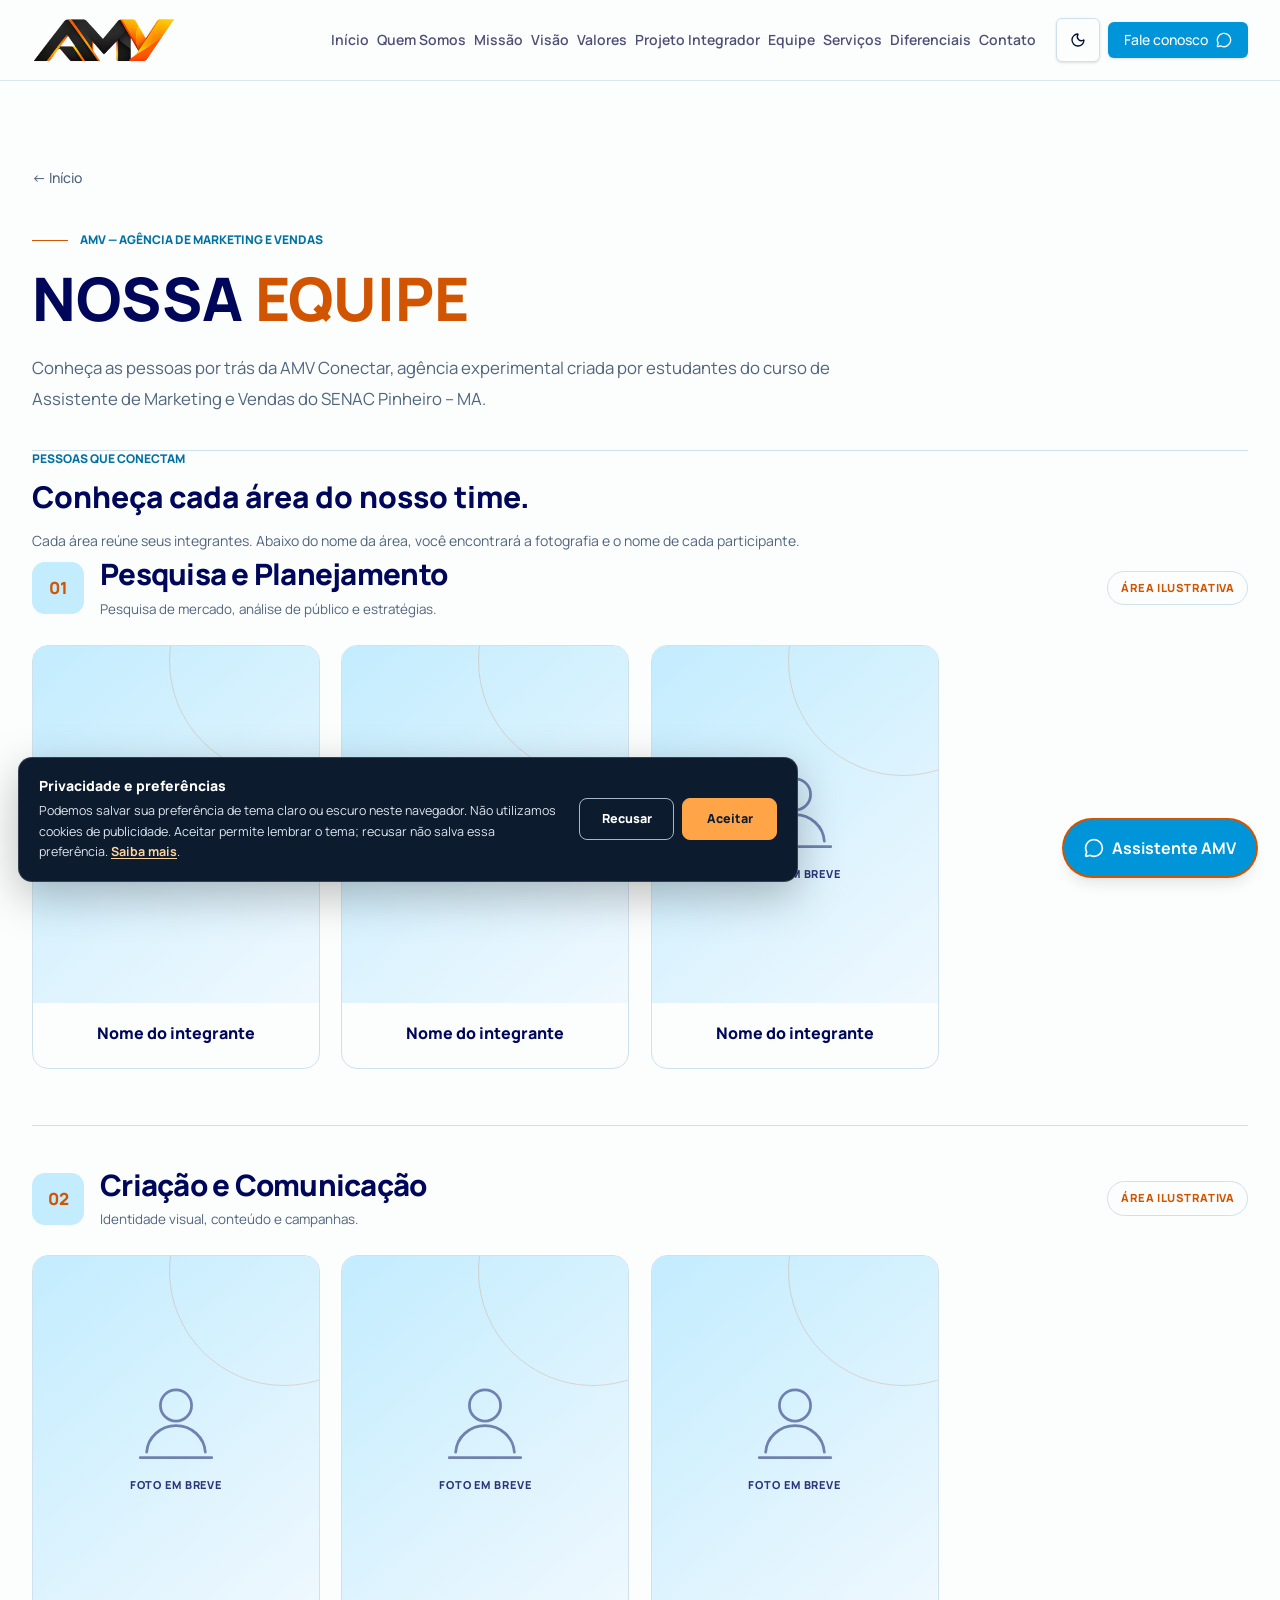
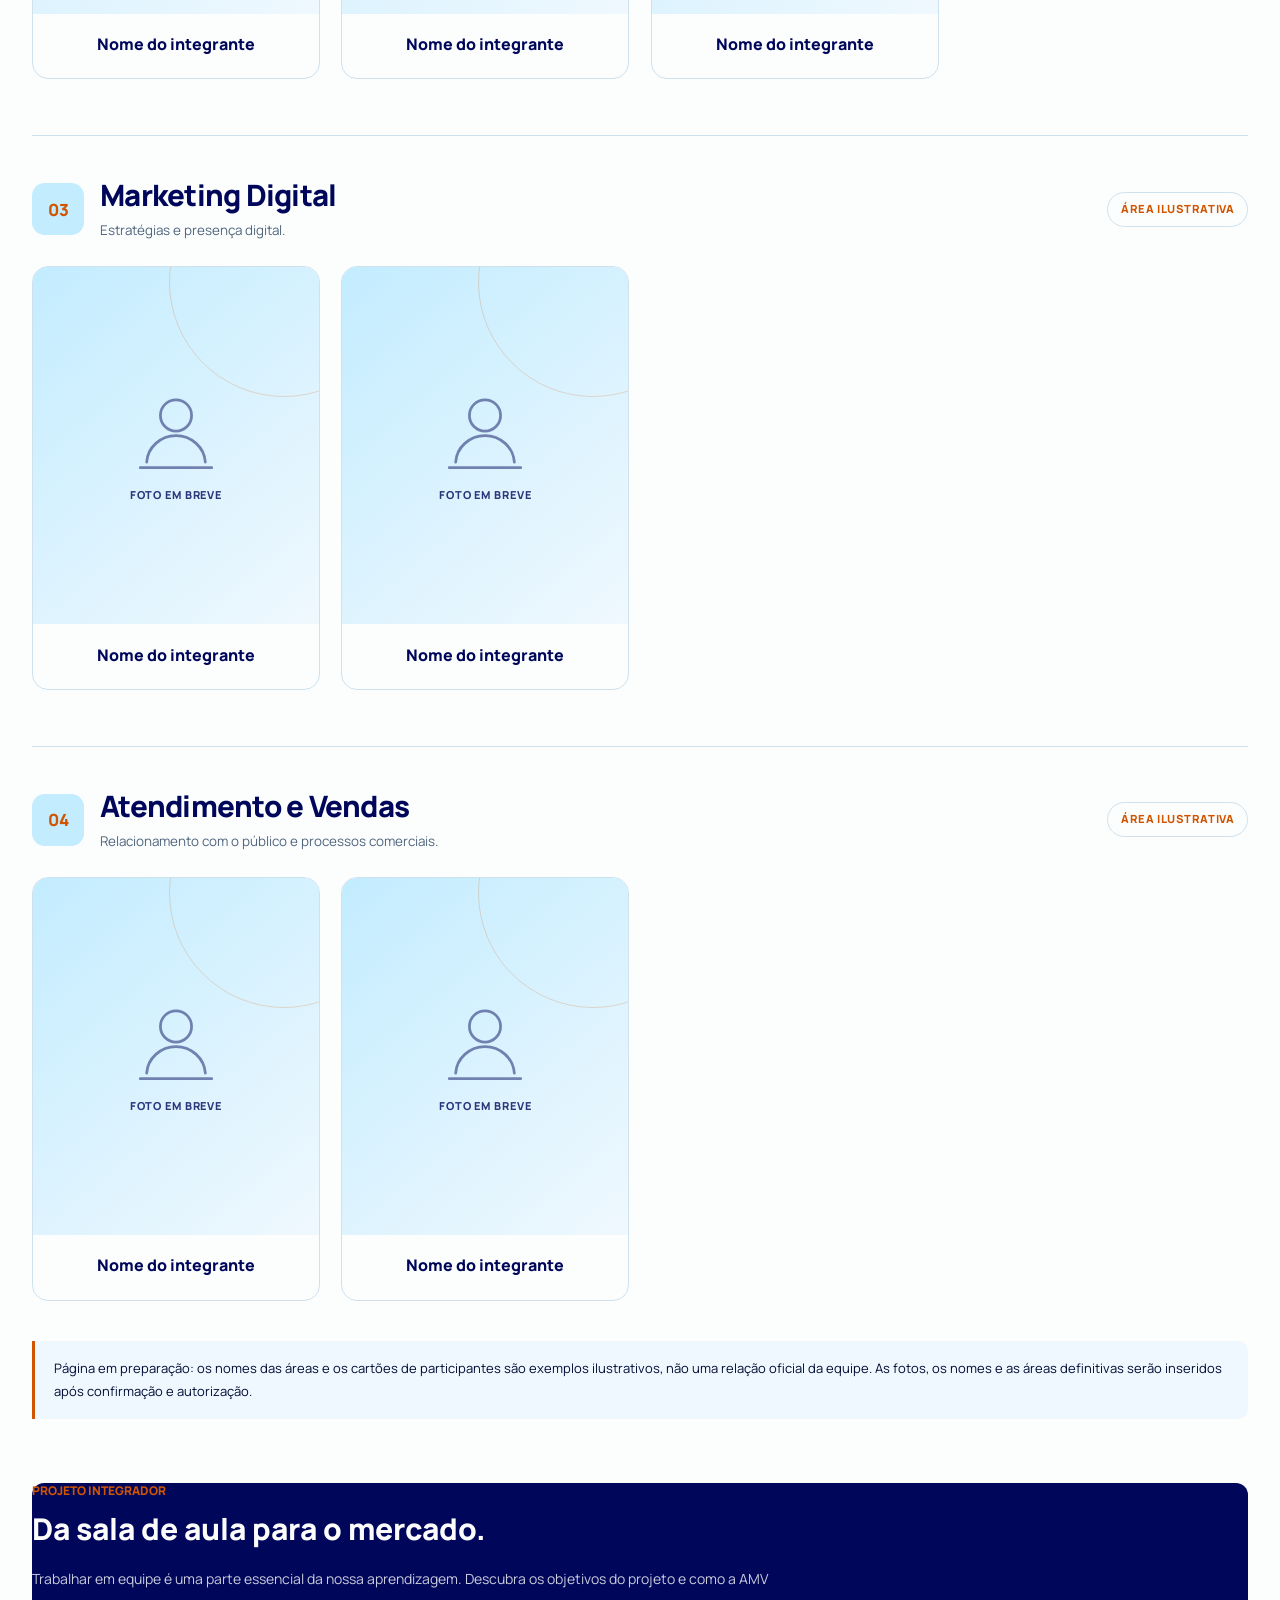
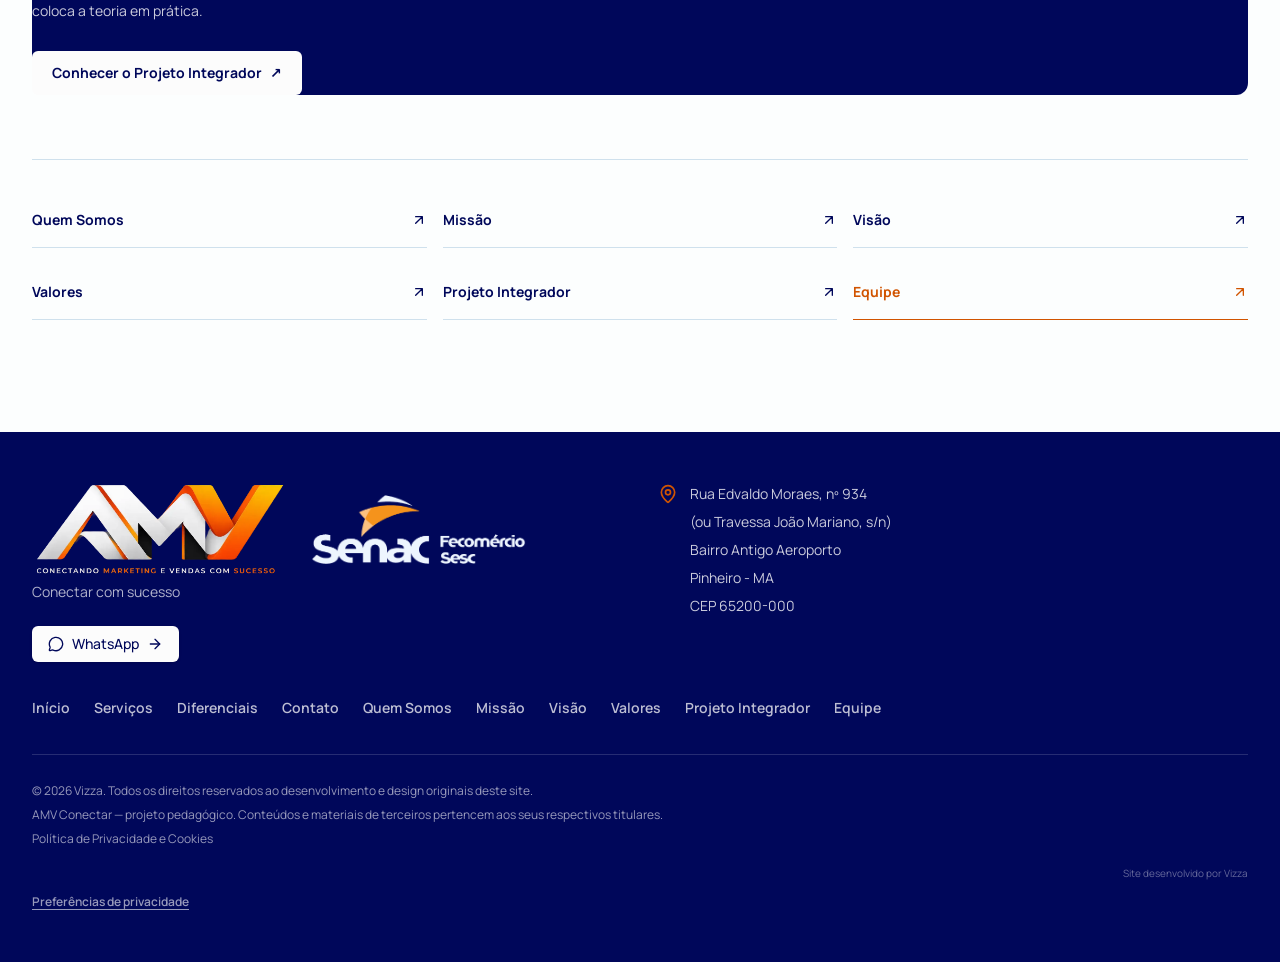
==== commit 7a78dd90: "feat(header): aplicar isologo AMV por tema nas paginas da V1" ====
--- a/equipe.html
+++ b/equipe.html
@@ -1,5 +1,5 @@
 <!DOCTYPE html>
-<html lang="pt-BR"><head><meta charset="utf-8"/><meta content="width=device-width, initial-scale=1" name="viewport"/><title>Equipe | AMV Conectar</title><meta content="AMV Conectar" name="author"/><meta content="Conheça a equipe da AMV Conectar, formada no Projeto Integrador do curso de Assistente de Marketing e Vendas do SENAC Pinheiro - MA." name="description"/><meta content="Equipe | AMV Conectar" property="og:title"/><meta content="Conheça quem faz parte da AMV Conectar, agência experimental do SENAC Pinheiro - MA." property="og:description"/><meta content="website" property="og:type"/><meta content="summary_large_image" name="twitter:card"/><link href="assets/site.css" rel="stylesheet"/><link href="assets/favicon.png" rel="icon" type="image/png"/><script src="assets/theme.js?v=20261022-cookie1"></script><link rel="stylesheet" href="assets/consent.css?v=20261022-cookie1"><link href="assets/equipe.css?v=2" rel="stylesheet"/><link rel="stylesheet" href="assets/footer-brand.css?v=2"/><link href="assets/amv-theme-brand.css?v=20261026c" rel="stylesheet"/></head><body><header class="fixed inset-x-0 top-0 z-50 border-b border-border/80 bg-background/95 backdrop-blur-md"><div class="mx-auto flex h-20 max-w-7xl items-center gap-3 px-5 lg:px-8"><a aria-label="AMV Conectar — início" class="shrink-0" href="index.html"><span class="amv-theme-logo amv-theme-logo--header"><img class="amv-brand-image amv-brand-image--light" src="assets/amv-marca-claro.webp" width="980" height="383" decoding="async" alt="AMV — Conectando Marketing e Vendas com Sucesso"/><img class="amv-brand-image amv-brand-image--dark" src="assets/amv-marca-escuro.webp" width="967" height="370" decoding="async" alt="AMV — Conectando Marketing e Vendas com Sucesso"/></span></a><nav aria-label="Navegação principal" class="ml-auto hidden items-center gap-2 xl:flex"><a class="text-sm font-semibold text-ink/70 hover:text-brand" href="index.html#inicio">Início</a><a class="text-sm font-semibold text-ink/70 hover:text-brand "  href="quem-somos.html">Quem Somos</a><a class="text-sm font-semibold text-ink/70 hover:text-brand" href="missao.html">Missão</a><a class="text-sm font-semibold text-ink/70 hover:text-brand" href="visao.html">Visão</a><a class="text-sm font-semibold text-ink/70 hover:text-brand" href="valores.html">Valores</a><a class="text-sm font-semibold text-ink/70 hover:text-brand" href="projeto-integrador.html">Projeto Integrador</a><a aria-current="page" class="text-sm font-semibold text-ink/70 hover:text-brand text-brand-orange" data-status="active" href="equipe.html">Equipe</a><a class="text-sm font-semibold text-ink/70 hover:text-brand" href="index.html#servicos">Serviços</a><a class="text-sm font-semibold text-ink/70 hover:text-brand" href="index.html#diferenciais">Diferenciais</a><a class="text-sm font-semibold text-ink/70 hover:text-brand" href="index.html#contato">Contato</a></nav><div class="ml-auto flex shrink-0 items-center gap-2 xl:ml-2"><button aria-label="Ativar modo escuro" aria-pressed="false" class="inline-flex items-center justify-center gap-2 whitespace-nowrap rounded-md text-sm font-medium cursor-pointer transition-colors focus-visible:outline-none focus-visible:ring-1 focus-visible:ring-ring disabled:pointer-events-none disabled:opacity-50 disabled:cursor-not-allowed [&amp;_svg]:pointer-events-none [&amp;_svg]:size-4 [&amp;_svg]:shrink-0 border border-input bg-background shadow-sm hover:bg-accent hover:text-accent-foreground size-11 touch-manipulation select-none" data-action="theme" title="Ativar modo escuro" type="button"><svg aria-hidden="true" class="lucide lucide-moon size-5" fill="none" height="24" stroke="currentColor" stroke-linecap="round" stroke-linejoin="round" stroke-width="2" viewbox="0 0 24 24" width="24" xmlns="http://www.w3.org/2000/svg"><path d="M20.985 12.486a9 9 0 1 1-9.473-9.472c.405-.022.617.46.402.803a6 6 0 0 0 8.268 8.268c.344-.215.825-.004.803.401"></path></svg></button><a class="items-center justify-center gap-2 whitespace-nowrap rounded-md text-sm font-medium cursor-pointer transition-colors focus-visible:outline-none focus-visible:ring-1 focus-visible:ring-ring disabled:pointer-events-none disabled:opacity-50 disabled:cursor-not-allowed [&amp;_svg]:pointer-events-none [&amp;_svg]:size-4 [&amp;_svg]:shrink-0 bg-primary text-primary-foreground shadow-sm hover:-translate-y-0.5 hover:bg-primary/90 hover:shadow-lg h-9 px-4 py-2 hidden md:inline-flex" href="https://wa.me/5598984833670" rel="noopener noreferrer" target="_blank">Fale conosco <svg aria-hidden="true" class="lucide lucide-message-circle" fill="none" height="24" stroke="currentColor" stroke-linecap="round" stroke-linejoin="round" stroke-width="2" viewbox="0 0 24 24" width="24" xmlns="http://www.w3.org/2000/svg"><path d="M2.992 16.342a2 2 0 0 1 .094 1.167l-1.065 3.29a1 1 0 0 0 1.236 1.168l3.413-.998a2 2 0 0 1 1.099.092 10 10 0 1 0-4.777-4.719"></path></svg></a><button aria-controls="amv-mobile-menu" aria-expanded="false" aria-label="Abrir menu" class="inline-flex items-center justify-center gap-2 whitespace-nowrap rounded-md text-sm font-medium cursor-pointer transition-colors focus-visible:outline-none focus-visible:ring-1 focus-visible:ring-ring disabled:pointer-events-none disabled:opacity-50 disabled:cursor-not-allowed [&amp;_svg]:pointer-events-none [&amp;_svg]:size-4 [&amp;_svg]:shrink-0 hover:bg-accent hover:text-accent-foreground h-9 w-9 xl:hidden" data-action="menu"><svg aria-hidden="true" class="lucide lucide-menu" fill="none" height="24" stroke="currentColor" stroke-linecap="round" stroke-linejoin="round" stroke-width="2" viewbox="0 0 24 24" width="24" xmlns="http://www.w3.org/2000/svg"><path d="M4 5h16"></path><path d="M4 12h16"></path><path d="M4 19h16"></path></svg></button></div></div><nav aria-label="Navegação móvel" class="max-h-[calc(100dvh-5rem)] overflow-y-auto border-t border-border bg-background px-5 py-3 xl:hidden" data-tsd-source="/src/components/amv/site-shell.tsx:61:20" hidden="" id="amv-mobile-menu"><a class="flex min-h-11 items-center border-b border-border text-sm font-bold text-brand-deep" data-tsd-source="/src/components/amv/site-shell.tsx:62:9" href="index.html#inicio">Início<svg aria-hidden="true" class="lucide lucide-chevron-right ml-auto size-4 text-brand" data-tsd-source="/src/components/amv/site-shell.tsx:62:178" fill="none" height="24" stroke="currentColor" stroke-linecap="round" stroke-linejoin="round" stroke-width="2" viewbox="0 0 24 24" width="24" xmlns="http://www.w3.org/2000/svg"><path d="m9 18 6-6-6-6"></path></svg></a><a class="flex min-h-11 items-center border-b border-border text-sm font-bold text-brand-deep" data-tsd-source="/src/components/amv/site-shell.tsx:63:52" href="quem-somos.html">Quem Somos<svg aria-hidden="true" class="lucide lucide-chevron-right ml-auto size-4 text-brand" data-tsd-source="/src/components/amv/site-shell.tsx:63:262" fill="none" height="24" stroke="currentColor" stroke-linecap="round" stroke-linejoin="round" stroke-width="2" viewbox="0 0 24 24" width="24" xmlns="http://www.w3.org/2000/svg"><path d="m9 18 6-6-6-6"></path></svg></a><a class="flex min-h-11 items-center border-b border-border text-sm font-bold text-brand-deep" data-tsd-source="/src/components/amv/site-shell.tsx:63:52" href="missao.html">Missão<svg aria-hidden="true" class="lucide lucide-chevron-right ml-auto size-4 text-brand" data-tsd-source="/src/components/amv/site-shell.tsx:63:262" fill="none" height="24" stroke="currentColor" stroke-linecap="round" stroke-linejoin="round" stroke-width="2" viewbox="0 0 24 24" width="24" xmlns="http://www.w3.org/2000/svg"><path d="m9 18 6-6-6-6"></path></svg></a><a class="flex min-h-11 items-center border-b border-border text-sm font-bold text-brand-deep" data-tsd-source="/src/components/amv/site-shell.tsx:63:52" href="visao.html">Visão<svg aria-hidden="true" class="lucide lucide-chevron-right ml-auto size-4 text-brand" data-tsd-source="/src/components/amv/site-shell.tsx:63:262" fill="none" height="24" stroke="currentColor" stroke-linecap="round" stroke-linejoin="round" stroke-width="2" viewbox="0 0 24 24" width="24" xmlns="http://www.w3.org/2000/svg"><path d="m9 18 6-6-6-6"></path></svg></a><a class="flex min-h-11 items-center border-b border-border text-sm font-bold text-brand-deep" data-tsd-source="/src/components/amv/site-shell.tsx:63:52" href="valores.html">Valores<svg aria-hidden="true" class="lucide lucide-chevron-right ml-auto size-4 text-brand" data-tsd-source="/src/components/amv/site-shell.tsx:63:262" fill="none" height="24" stroke="currentColor" stroke-linecap="round" stroke-linejoin="round" stroke-width="2" viewbox="0 0 24 24" width="24" xmlns="http://www.w3.org/2000/svg"><path d="m9 18 6-6-6-6"></path></svg></a><a class="flex min-h-11 items-center border-b border-border text-sm font-bold text-brand-deep" data-tsd-source="/src/components/amv/site-shell.tsx:63:52" href="projeto-integrador.html">Projeto Integrador<svg aria-hidden="true" class="lucide lucide-chevron-right ml-auto size-4 text-brand" data-tsd-source="/src/components/amv/site-shell.tsx:63:262" fill="none" height="24" stroke="currentColor" stroke-linecap="round" stroke-linejoin="round" stroke-width="2" viewbox="0 0 24 24" width="24" xmlns="http://www.w3.org/2000/svg"><path d="m9 18 6-6-6-6"></path></svg></a><a aria-current="page" class="flex min-h-11 items-center border-b border-border text-sm font-bold text-brand-deep text-brand-orange" data-status="active" href="equipe.html">Equipe<svg aria-hidden="true" class="lucide lucide-chevron-right ml-auto size-4 text-brand" fill="none" height="24" stroke="currentColor" stroke-linecap="round" stroke-linejoin="round" stroke-width="2" viewbox="0 0 24 24" xmlns="http://www.w3.org/2000/svg"><path d="m9 18 6-6-6-6"></path></svg></a><a class="flex min-h-11 items-center border-b border-border text-sm font-bold text-brand-deep" data-tsd-source="/src/components/amv/site-shell.tsx:64:53" href="index.html#servicos">Serviços<svg aria-hidden="true" class="lucide lucide-chevron-right ml-auto size-4 text-brand" data-tsd-source="/src/components/amv/site-shell.tsx:64:226" fill="none" height="24" stroke="currentColor" stroke-linecap="round" stroke-linejoin="round" stroke-width="2" viewbox="0 0 24 24" width="24" xmlns="http://www.w3.org/2000/svg"><path d="m9 18 6-6-6-6"></path></svg></a><a class="flex min-h-11 items-center border-b border-border text-sm font-bold text-brand-deep" data-tsd-source="/src/components/amv/site-shell.tsx:64:53" href="index.html#diferenciais">Diferenciais<svg aria-hidden="true" class="lucide lucide-chevron-right ml-auto size-4 text-brand" data-tsd-source="/src/components/amv/site-shell.tsx:64:226" fill="none" height="24" stroke="currentColor" stroke-linecap="round" stroke-linejoin="round" stroke-width="2" viewbox="0 0 24 24" width="24" xmlns="http://www.w3.org/2000/svg"><path d="m9 18 6-6-6-6"></path></svg></a><a class="flex min-h-11 items-center border-b border-border text-sm font-bold text-brand-deep" data-tsd-source="/src/components/amv/site-shell.tsx:64:53" href="index.html#contato">Contato<svg aria-hidden="true" class="lucide lucide-chevron-right ml-auto size-4 text-brand" data-tsd-source="/src/components/amv/site-shell.tsx:64:226" fill="none" height="24" stroke="currentColor" stroke-linecap="round" stroke-linejoin="round" stroke-width="2" viewbox="0 0 24 24" width="24" xmlns="http://www.w3.org/2000/svg"><path d="m9 18 6-6-6-6"></path></svg></a><button aria-pressed="false" class="flex min-h-11 w-full items-center border-b border-border text-sm font-bold text-brand-deep" data-action="theme" data-tsd-source="/src/components/amv/site-shell.tsx:65:9" type="button">Ativar modo escuro<svg aria-hidden="true" class="lucide lucide-moon ml-auto size-4 text-brand" data-tsd-source="/src/components/amv/site-shell.tsx:65:283" fill="none" height="24" stroke="currentColor" stroke-linecap="round" stroke-linejoin="round" stroke-width="2" viewbox="0 0 24 24" width="24" xmlns="http://www.w3.org/2000/svg"><path d="M20.985 12.486a9 9 0 1 1-9.473-9.472c.405-.022.617.46.402.803a6 6 0 0 0 8.268 8.268c.344-.215.825-.004.803.401"></path></svg></button><a class="inline-flex items-center justify-center gap-2 whitespace-nowrap cursor-pointer transition-colors focus-visible:outline-none focus-visible:ring-1 focus-visible:ring-ring disabled:pointer-events-none disabled:opacity-50 disabled:cursor-not-allowed [&amp;_svg]:pointer-events-none [&amp;_svg]:size-4 [&amp;_svg]:shrink-0 bg-primary text-primary-foreground shadow-sm hover:-translate-y-0.5 hover:bg-primary/90 hover:shadow-lg h-12 rounded-md px-6 text-sm font-bold sm:px-8 my-3 w-full" data-tsd-source="/src/components/amv/site-shell.tsx:20:10" href="https://wa.me/5598984833670" rel="noopener noreferrer" target="_blank">Fale conosco <svg aria-hidden="true" class="lucide lucide-message-circle" data-tsd-source="/src/components/amv/site-shell.tsx:66:100" fill="none" height="24" stroke="currentColor" stroke-linecap="round" stroke-linejoin="round" stroke-width="2" viewbox="0 0 24 24" width="24" xmlns="http://www.w3.org/2000/svg"><path d="M2.992 16.342a2 2 0 0 1 .094 1.167l-1.065 3.29a1 1 0 0 0 1.236 1.168l3.413-.998a2 2 0 0 1 1.099.092 10 10 0 1 0-4.777-4.719"></path></svg></a></nav></header><main id="conteudo" class="overflow-hidden bg-background pb-20 pt-32 text-foreground sm:pb-28 sm:pt-40"><div class="mx-auto max-w-7xl px-5 lg:px-8"><a href="index.html" class="mb-9 -ml-3 inline-flex items-center gap-2 rounded-md px-3 py-2 text-sm font-medium text-muted-foreground hover:bg-accent hover:text-accent-foreground">← Início</a><div class="border-b border-border pb-9"><p class="flex items-center gap-3 text-xs font-extrabold uppercase text-brand"><span class="h-px w-9 bg-brand-orange"></span>AMV — Agência de Marketing e Vendas</p><h1 class="mt-5 text-4xl font-extrabold text-brand-deep sm:text-6xl">NOSSA <span class="text-brand-orange">EQUIPE</span></h1><p class="amv-team-intro mt-6">Conheça as pessoas por trás da AMV Conectar, agência experimental criada por estudantes do curso de Assistente de Marketing e Vendas do SENAC Pinheiro – MA.</p></div><section aria-labelledby="equipe-membros" class="mt-12">
+<html lang="pt-BR"><head><meta charset="utf-8"/><meta content="width=device-width, initial-scale=1" name="viewport"/><title>Equipe | AMV Conectar</title><meta content="AMV Conectar" name="author"/><meta content="Conheça a equipe da AMV Conectar, formada no Projeto Integrador do curso de Assistente de Marketing e Vendas do SENAC Pinheiro - MA." name="description"/><meta content="Equipe | AMV Conectar" property="og:title"/><meta content="Conheça quem faz parte da AMV Conectar, agência experimental do SENAC Pinheiro - MA." property="og:description"/><meta content="website" property="og:type"/><meta content="summary_large_image" name="twitter:card"/><link href="assets/site.css" rel="stylesheet"/><link href="assets/favicon.png" rel="icon" type="image/png"/><script src="assets/theme.js?v=20261022-cookie1"></script><link rel="stylesheet" href="assets/consent.css?v=20261022-cookie1"><link href="assets/equipe.css?v=2" rel="stylesheet"/><link rel="stylesheet" href="assets/footer-brand.css?v=2"/><link href="assets/amv-theme-brand.css?v=20261026c" rel="stylesheet"/></head><body><header class="fixed inset-x-0 top-0 z-50 border-b border-border/80 bg-background/95 backdrop-blur-md"><div class="mx-auto flex h-20 max-w-7xl items-center gap-3 px-5 lg:px-8"><a aria-label="AMV Conectar — início" class="shrink-0" href="index.html"><span class="amv-theme-logo amv-theme-logo--header"><img class="amv-brand-image amv-brand-image--light" src="assets/isologo-amv-claro.webp" width="1000" height="325" decoding="async" alt="AMV Conectar — isologo"/><img class="amv-brand-image amv-brand-image--dark" src="assets/isologo-amv-escuro.webp" width="1000" height="329" decoding="async" alt="AMV Conectar — isologo"/></span></a><nav aria-label="Navegação principal" class="ml-auto hidden items-center gap-2 xl:flex"><a class="text-sm font-semibold text-ink/70 hover:text-brand" href="index.html#inicio">Início</a><a class="text-sm font-semibold text-ink/70 hover:text-brand "  href="quem-somos.html">Quem Somos</a><a class="text-sm font-semibold text-ink/70 hover:text-brand" href="missao.html">Missão</a><a class="text-sm font-semibold text-ink/70 hover:text-brand" href="visao.html">Visão</a><a class="text-sm font-semibold text-ink/70 hover:text-brand" href="valores.html">Valores</a><a class="text-sm font-semibold text-ink/70 hover:text-brand" href="projeto-integrador.html">Projeto Integrador</a><a aria-current="page" class="text-sm font-semibold text-ink/70 hover:text-brand text-brand-orange" data-status="active" href="equipe.html">Equipe</a><a class="text-sm font-semibold text-ink/70 hover:text-brand" href="index.html#servicos">Serviços</a><a class="text-sm font-semibold text-ink/70 hover:text-brand" href="index.html#diferenciais">Diferenciais</a><a class="text-sm font-semibold text-ink/70 hover:text-brand" href="index.html#contato">Contato</a></nav><div class="ml-auto flex shrink-0 items-center gap-2 xl:ml-2"><button aria-label="Ativar modo escuro" aria-pressed="false" class="inline-flex items-center justify-center gap-2 whitespace-nowrap rounded-md text-sm font-medium cursor-pointer transition-colors focus-visible:outline-none focus-visible:ring-1 focus-visible:ring-ring disabled:pointer-events-none disabled:opacity-50 disabled:cursor-not-allowed [&amp;_svg]:pointer-events-none [&amp;_svg]:size-4 [&amp;_svg]:shrink-0 border border-input bg-background shadow-sm hover:bg-accent hover:text-accent-foreground size-11 touch-manipulation select-none" data-action="theme" title="Ativar modo escuro" type="button"><svg aria-hidden="true" class="lucide lucide-moon size-5" fill="none" height="24" stroke="currentColor" stroke-linecap="round" stroke-linejoin="round" stroke-width="2" viewbox="0 0 24 24" width="24" xmlns="http://www.w3.org/2000/svg"><path d="M20.985 12.486a9 9 0 1 1-9.473-9.472c.405-.022.617.46.402.803a6 6 0 0 0 8.268 8.268c.344-.215.825-.004.803.401"></path></svg></button><a class="items-center justify-center gap-2 whitespace-nowrap rounded-md text-sm font-medium cursor-pointer transition-colors focus-visible:outline-none focus-visible:ring-1 focus-visible:ring-ring disabled:pointer-events-none disabled:opacity-50 disabled:cursor-not-allowed [&amp;_svg]:pointer-events-none [&amp;_svg]:size-4 [&amp;_svg]:shrink-0 bg-primary text-primary-foreground shadow-sm hover:-translate-y-0.5 hover:bg-primary/90 hover:shadow-lg h-9 px-4 py-2 hidden md:inline-flex" href="https://wa.me/5598984833670" rel="noopener noreferrer" target="_blank">Fale conosco <svg aria-hidden="true" class="lucide lucide-message-circle" fill="none" height="24" stroke="currentColor" stroke-linecap="round" stroke-linejoin="round" stroke-width="2" viewbox="0 0 24 24" width="24" xmlns="http://www.w3.org/2000/svg"><path d="M2.992 16.342a2 2 0 0 1 .094 1.167l-1.065 3.29a1 1 0 0 0 1.236 1.168l3.413-.998a2 2 0 0 1 1.099.092 10 10 0 1 0-4.777-4.719"></path></svg></a><button aria-controls="amv-mobile-menu" aria-expanded="false" aria-label="Abrir menu" class="inline-flex items-center justify-center gap-2 whitespace-nowrap rounded-md text-sm font-medium cursor-pointer transition-colors focus-visible:outline-none focus-visible:ring-1 focus-visible:ring-ring disabled:pointer-events-none disabled:opacity-50 disabled:cursor-not-allowed [&amp;_svg]:pointer-events-none [&amp;_svg]:size-4 [&amp;_svg]:shrink-0 hover:bg-accent hover:text-accent-foreground h-9 w-9 xl:hidden" data-action="menu"><svg aria-hidden="true" class="lucide lucide-menu" fill="none" height="24" stroke="currentColor" stroke-linecap="round" stroke-linejoin="round" stroke-width="2" viewbox="0 0 24 24" width="24" xmlns="http://www.w3.org/2000/svg"><path d="M4 5h16"></path><path d="M4 12h16"></path><path d="M4 19h16"></path></svg></button></div></div><nav aria-label="Navegação móvel" class="max-h-[calc(100dvh-5rem)] overflow-y-auto border-t border-border bg-background px-5 py-3 xl:hidden" data-tsd-source="/src/components/amv/site-shell.tsx:61:20" hidden="" id="amv-mobile-menu"><a class="flex min-h-11 items-center border-b border-border text-sm font-bold text-brand-deep" data-tsd-source="/src/components/amv/site-shell.tsx:62:9" href="index.html#inicio">Início<svg aria-hidden="true" class="lucide lucide-chevron-right ml-auto size-4 text-brand" data-tsd-source="/src/components/amv/site-shell.tsx:62:178" fill="none" height="24" stroke="currentColor" stroke-linecap="round" stroke-linejoin="round" stroke-width="2" viewbox="0 0 24 24" width="24" xmlns="http://www.w3.org/2000/svg"><path d="m9 18 6-6-6-6"></path></svg></a><a class="flex min-h-11 items-center border-b border-border text-sm font-bold text-brand-deep" data-tsd-source="/src/components/amv/site-shell.tsx:63:52" href="quem-somos.html">Quem Somos<svg aria-hidden="true" class="lucide lucide-chevron-right ml-auto size-4 text-brand" data-tsd-source="/src/components/amv/site-shell.tsx:63:262" fill="none" height="24" stroke="currentColor" stroke-linecap="round" stroke-linejoin="round" stroke-width="2" viewbox="0 0 24 24" width="24" xmlns="http://www.w3.org/2000/svg"><path d="m9 18 6-6-6-6"></path></svg></a><a class="flex min-h-11 items-center border-b border-border text-sm font-bold text-brand-deep" data-tsd-source="/src/components/amv/site-shell.tsx:63:52" href="missao.html">Missão<svg aria-hidden="true" class="lucide lucide-chevron-right ml-auto size-4 text-brand" data-tsd-source="/src/components/amv/site-shell.tsx:63:262" fill="none" height="24" stroke="currentColor" stroke-linecap="round" stroke-linejoin="round" stroke-width="2" viewbox="0 0 24 24" width="24" xmlns="http://www.w3.org/2000/svg"><path d="m9 18 6-6-6-6"></path></svg></a><a class="flex min-h-11 items-center border-b border-border text-sm font-bold text-brand-deep" data-tsd-source="/src/components/amv/site-shell.tsx:63:52" href="visao.html">Visão<svg aria-hidden="true" class="lucide lucide-chevron-right ml-auto size-4 text-brand" data-tsd-source="/src/components/amv/site-shell.tsx:63:262" fill="none" height="24" stroke="currentColor" stroke-linecap="round" stroke-linejoin="round" stroke-width="2" viewbox="0 0 24 24" width="24" xmlns="http://www.w3.org/2000/svg"><path d="m9 18 6-6-6-6"></path></svg></a><a class="flex min-h-11 items-center border-b border-border text-sm font-bold text-brand-deep" data-tsd-source="/src/components/amv/site-shell.tsx:63:52" href="valores.html">Valores<svg aria-hidden="true" class="lucide lucide-chevron-right ml-auto size-4 text-brand" data-tsd-source="/src/components/amv/site-shell.tsx:63:262" fill="none" height="24" stroke="currentColor" stroke-linecap="round" stroke-linejoin="round" stroke-width="2" viewbox="0 0 24 24" width="24" xmlns="http://www.w3.org/2000/svg"><path d="m9 18 6-6-6-6"></path></svg></a><a class="flex min-h-11 items-center border-b border-border text-sm font-bold text-brand-deep" data-tsd-source="/src/components/amv/site-shell.tsx:63:52" href="projeto-integrador.html">Projeto Integrador<svg aria-hidden="true" class="lucide lucide-chevron-right ml-auto size-4 text-brand" data-tsd-source="/src/components/amv/site-shell.tsx:63:262" fill="none" height="24" stroke="currentColor" stroke-linecap="round" stroke-linejoin="round" stroke-width="2" viewbox="0 0 24 24" width="24" xmlns="http://www.w3.org/2000/svg"><path d="m9 18 6-6-6-6"></path></svg></a><a aria-current="page" class="flex min-h-11 items-center border-b border-border text-sm font-bold text-brand-deep text-brand-orange" data-status="active" href="equipe.html">Equipe<svg aria-hidden="true" class="lucide lucide-chevron-right ml-auto size-4 text-brand" fill="none" height="24" stroke="currentColor" stroke-linecap="round" stroke-linejoin="round" stroke-width="2" viewbox="0 0 24 24" xmlns="http://www.w3.org/2000/svg"><path d="m9 18 6-6-6-6"></path></svg></a><a class="flex min-h-11 items-center border-b border-border text-sm font-bold text-brand-deep" data-tsd-source="/src/components/amv/site-shell.tsx:64:53" href="index.html#servicos">Serviços<svg aria-hidden="true" class="lucide lucide-chevron-right ml-auto size-4 text-brand" data-tsd-source="/src/components/amv/site-shell.tsx:64:226" fill="none" height="24" stroke="currentColor" stroke-linecap="round" stroke-linejoin="round" stroke-width="2" viewbox="0 0 24 24" width="24" xmlns="http://www.w3.org/2000/svg"><path d="m9 18 6-6-6-6"></path></svg></a><a class="flex min-h-11 items-center border-b border-border text-sm font-bold text-brand-deep" data-tsd-source="/src/components/amv/site-shell.tsx:64:53" href="index.html#diferenciais">Diferenciais<svg aria-hidden="true" class="lucide lucide-chevron-right ml-auto size-4 text-brand" data-tsd-source="/src/components/amv/site-shell.tsx:64:226" fill="none" height="24" stroke="currentColor" stroke-linecap="round" stroke-linejoin="round" stroke-width="2" viewbox="0 0 24 24" width="24" xmlns="http://www.w3.org/2000/svg"><path d="m9 18 6-6-6-6"></path></svg></a><a class="flex min-h-11 items-center border-b border-border text-sm font-bold text-brand-deep" data-tsd-source="/src/components/amv/site-shell.tsx:64:53" href="index.html#contato">Contato<svg aria-hidden="true" class="lucide lucide-chevron-right ml-auto size-4 text-brand" data-tsd-source="/src/components/amv/site-shell.tsx:64:226" fill="none" height="24" stroke="currentColor" stroke-linecap="round" stroke-linejoin="round" stroke-width="2" viewbox="0 0 24 24" width="24" xmlns="http://www.w3.org/2000/svg"><path d="m9 18 6-6-6-6"></path></svg></a><button aria-pressed="false" class="flex min-h-11 w-full items-center border-b border-border text-sm font-bold text-brand-deep" data-action="theme" data-tsd-source="/src/components/amv/site-shell.tsx:65:9" type="button">Ativar modo escuro<svg aria-hidden="true" class="lucide lucide-moon ml-auto size-4 text-brand" data-tsd-source="/src/components/amv/site-shell.tsx:65:283" fill="none" height="24" stroke="currentColor" stroke-linecap="round" stroke-linejoin="round" stroke-width="2" viewbox="0 0 24 24" width="24" xmlns="http://www.w3.org/2000/svg"><path d="M20.985 12.486a9 9 0 1 1-9.473-9.472c.405-.022.617.46.402.803a6 6 0 0 0 8.268 8.268c.344-.215.825-.004.803.401"></path></svg></button><a class="inline-flex items-center justify-center gap-2 whitespace-nowrap cursor-pointer transition-colors focus-visible:outline-none focus-visible:ring-1 focus-visible:ring-ring disabled:pointer-events-none disabled:opacity-50 disabled:cursor-not-allowed [&amp;_svg]:pointer-events-none [&amp;_svg]:size-4 [&amp;_svg]:shrink-0 bg-primary text-primary-foreground shadow-sm hover:-translate-y-0.5 hover:bg-primary/90 hover:shadow-lg h-12 rounded-md px-6 text-sm font-bold sm:px-8 my-3 w-full" data-tsd-source="/src/components/amv/site-shell.tsx:20:10" href="https://wa.me/5598984833670" rel="noopener noreferrer" target="_blank">Fale conosco <svg aria-hidden="true" class="lucide lucide-message-circle" data-tsd-source="/src/components/amv/site-shell.tsx:66:100" fill="none" height="24" stroke="currentColor" stroke-linecap="round" stroke-linejoin="round" stroke-width="2" viewbox="0 0 24 24" width="24" xmlns="http://www.w3.org/2000/svg"><path d="M2.992 16.342a2 2 0 0 1 .094 1.167l-1.065 3.29a1 1 0 0 0 1.236 1.168l3.413-.998a2 2 0 0 1 1.099.092 10 10 0 1 0-4.777-4.719"></path></svg></a></nav></header><main id="conteudo" class="overflow-hidden bg-background pb-20 pt-32 text-foreground sm:pb-28 sm:pt-40"><div class="mx-auto max-w-7xl px-5 lg:px-8"><a href="index.html" class="mb-9 -ml-3 inline-flex items-center gap-2 rounded-md px-3 py-2 text-sm font-medium text-muted-foreground hover:bg-accent hover:text-accent-foreground">← Início</a><div class="border-b border-border pb-9"><p class="flex items-center gap-3 text-xs font-extrabold uppercase text-brand"><span class="h-px w-9 bg-brand-orange"></span>AMV — Agência de Marketing e Vendas</p><h1 class="mt-5 text-4xl font-extrabold text-brand-deep sm:text-6xl">NOSSA <span class="text-brand-orange">EQUIPE</span></h1><p class="amv-team-intro mt-6">Conheça as pessoas por trás da AMV Conectar, agência experimental criada por estudantes do curso de Assistente de Marketing e Vendas do SENAC Pinheiro – MA.</p></div><section aria-labelledby="equipe-membros" class="mt-12">
   <div class="mb-10">
     <p class="text-xs font-extrabold uppercase text-brand">Pessoas que conectam</p>
     <h2 id="equipe-membros" class="mt-3 text-2xl font-extrabold text-brand-deep sm:text-3xl">Conheça cada área do nosso time.</h2>
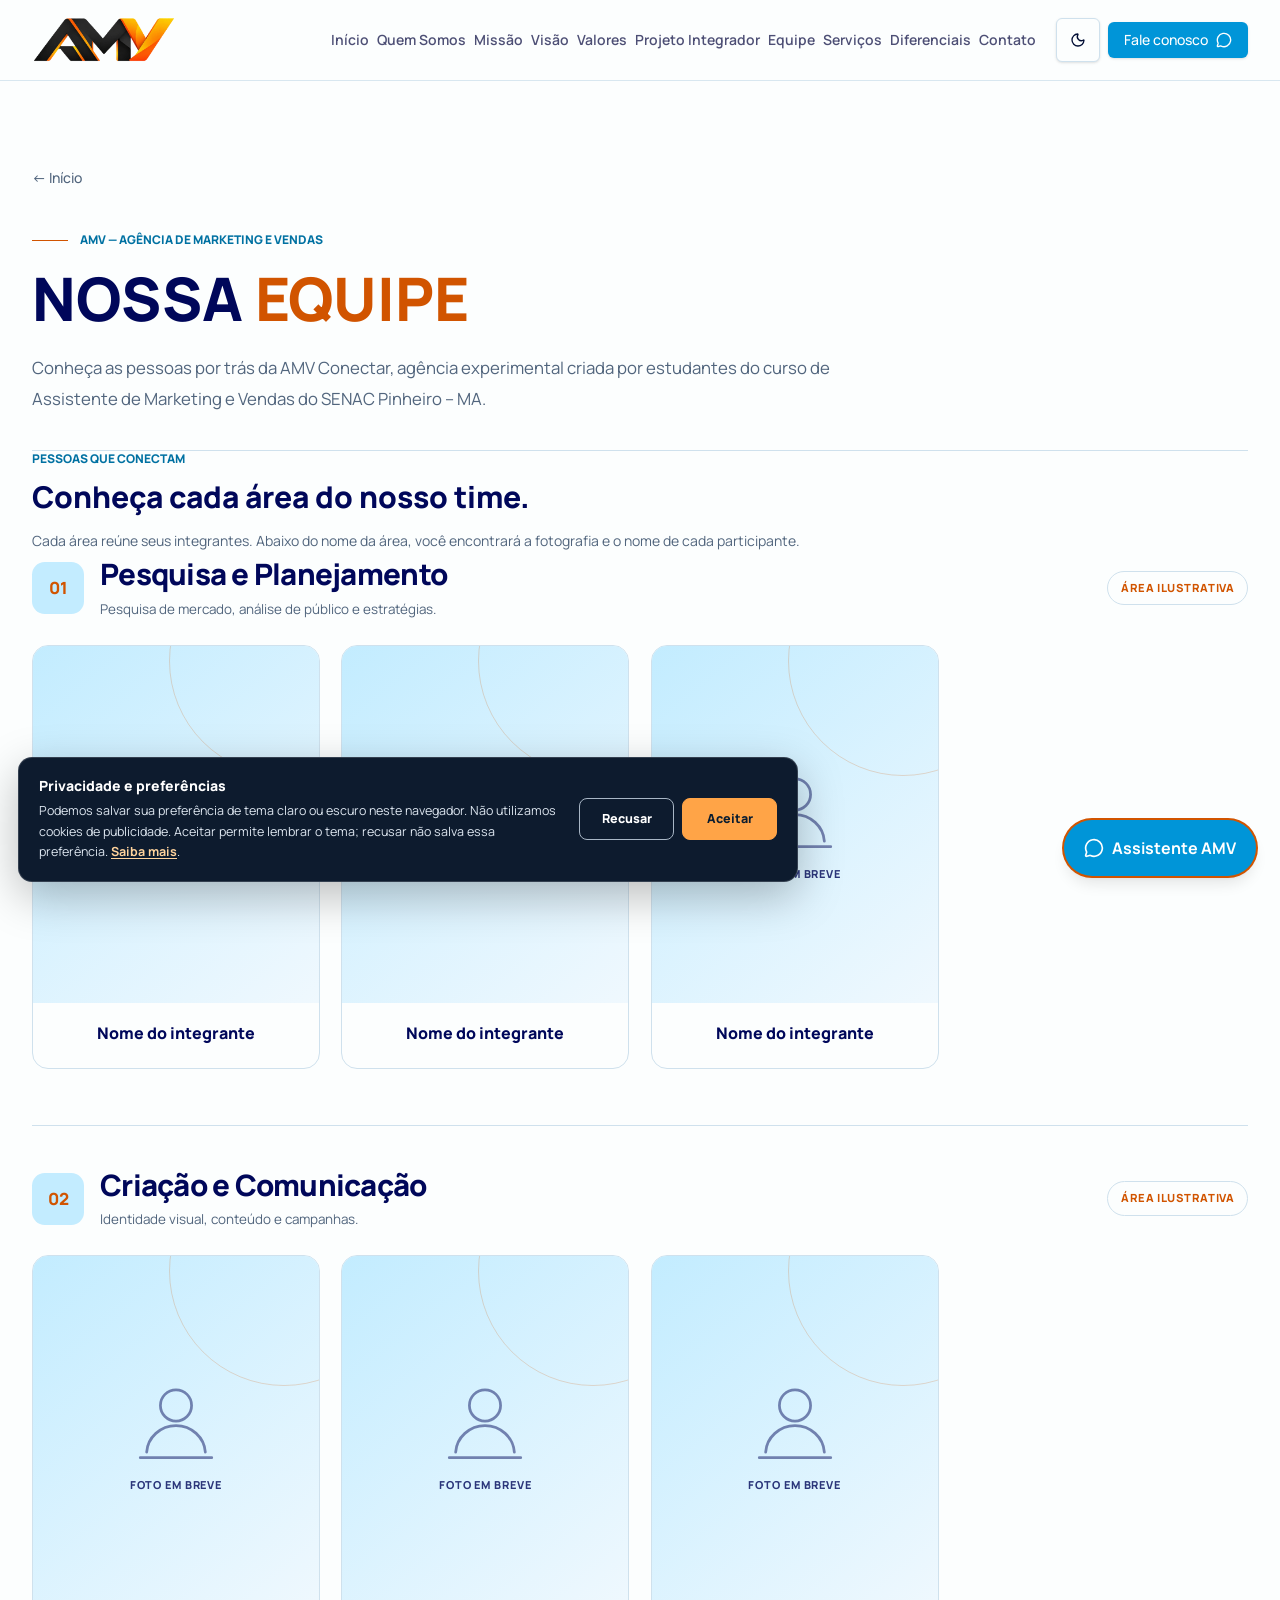
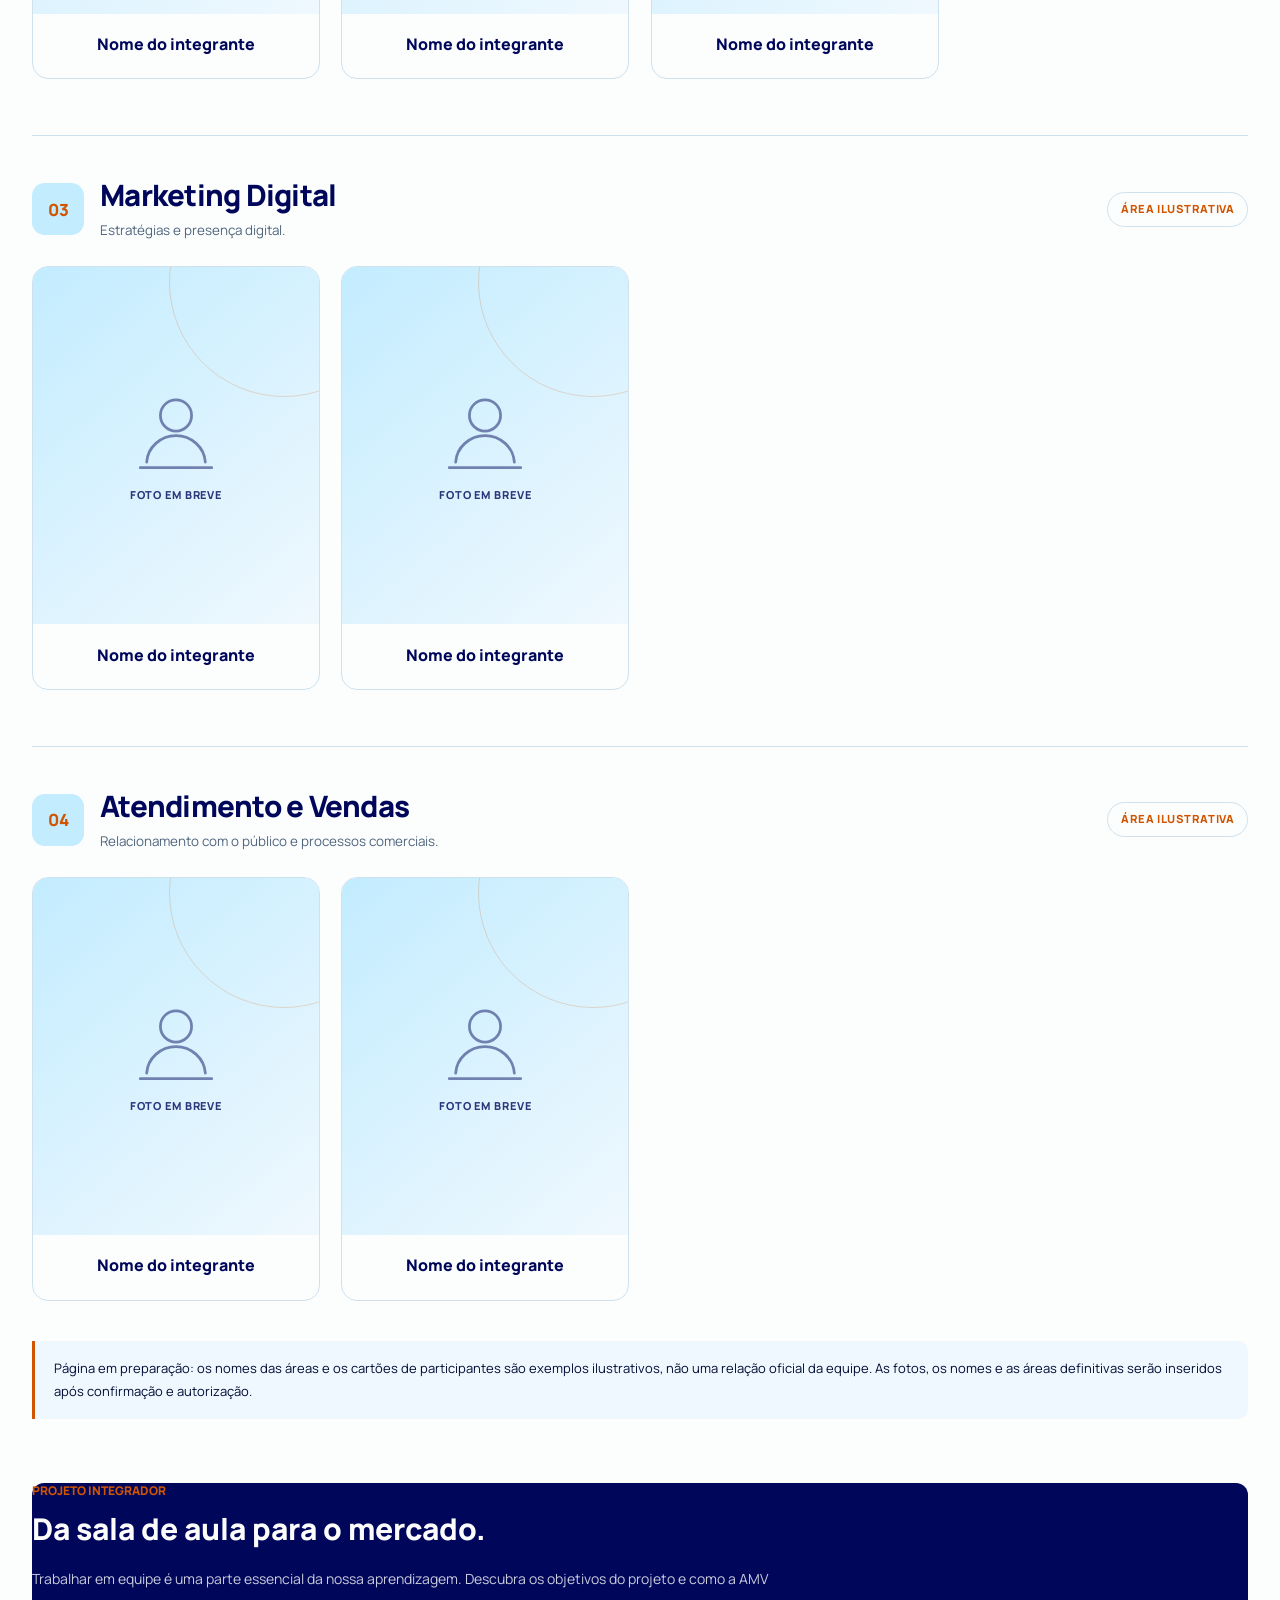
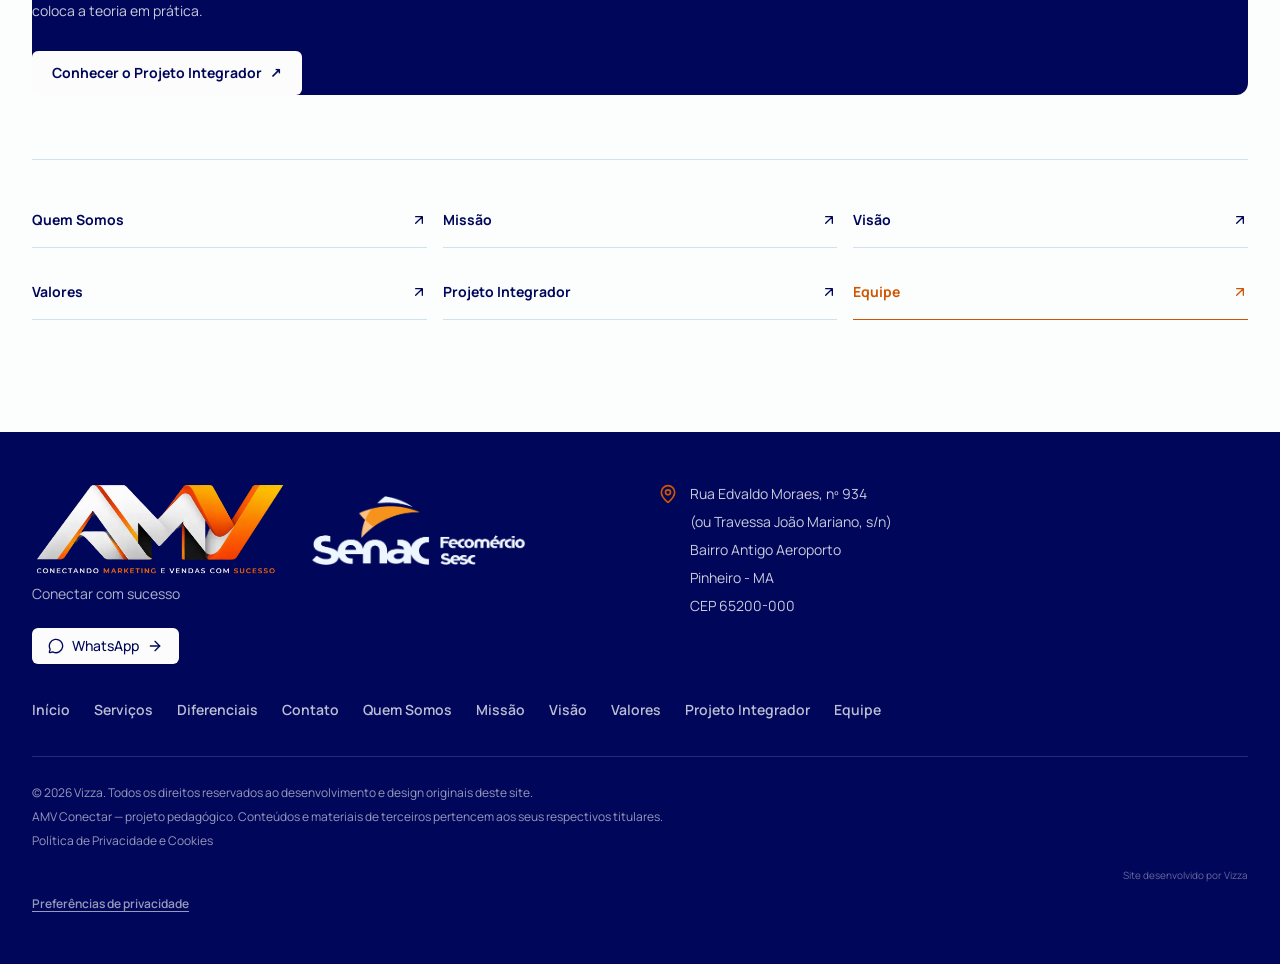
==== commit a3fe125d: "feat: suavizar troca do modo claro e escuro na V1" ====
--- a/equipe.html
+++ b/equipe.html
@@ -1,5 +1,5 @@
 <!DOCTYPE html>
-<html lang="pt-BR"><head><meta charset="utf-8"/><meta content="width=device-width, initial-scale=1" name="viewport"/><title>Equipe | AMV Conectar</title><meta content="AMV Conectar" name="author"/><meta content="Conheça a equipe da AMV Conectar, formada no Projeto Integrador do curso de Assistente de Marketing e Vendas do SENAC Pinheiro - MA." name="description"/><meta content="Equipe | AMV Conectar" property="og:title"/><meta content="Conheça quem faz parte da AMV Conectar, agência experimental do SENAC Pinheiro - MA." property="og:description"/><meta content="website" property="og:type"/><meta content="summary_large_image" name="twitter:card"/><link href="assets/site.css" rel="stylesheet"/><link href="assets/favicon.png" rel="icon" type="image/png"/><script src="assets/theme.js?v=20261022-cookie1"></script><link rel="stylesheet" href="assets/consent.css?v=20261022-cookie1"><link href="assets/equipe.css?v=2" rel="stylesheet"/><link rel="stylesheet" href="assets/footer-brand.css?v=2"/><link href="assets/amv-theme-brand.css?v=20261026c" rel="stylesheet"/></head><body><header class="fixed inset-x-0 top-0 z-50 border-b border-border/80 bg-background/95 backdrop-blur-md"><div class="mx-auto flex h-20 max-w-7xl items-center gap-3 px-5 lg:px-8"><a aria-label="AMV Conectar — início" class="shrink-0" href="index.html"><span class="amv-theme-logo amv-theme-logo--header"><img class="amv-brand-image amv-brand-image--light" src="assets/isologo-amv-claro.webp" width="1000" height="325" decoding="async" alt="AMV Conectar — isologo"/><img class="amv-brand-image amv-brand-image--dark" src="assets/isologo-amv-escuro.webp" width="1000" height="329" decoding="async" alt="AMV Conectar — isologo"/></span></a><nav aria-label="Navegação principal" class="ml-auto hidden items-center gap-2 xl:flex"><a class="text-sm font-semibold text-ink/70 hover:text-brand" href="index.html#inicio">Início</a><a class="text-sm font-semibold text-ink/70 hover:text-brand "  href="quem-somos.html">Quem Somos</a><a class="text-sm font-semibold text-ink/70 hover:text-brand" href="missao.html">Missão</a><a class="text-sm font-semibold text-ink/70 hover:text-brand" href="visao.html">Visão</a><a class="text-sm font-semibold text-ink/70 hover:text-brand" href="valores.html">Valores</a><a class="text-sm font-semibold text-ink/70 hover:text-brand" href="projeto-integrador.html">Projeto Integrador</a><a aria-current="page" class="text-sm font-semibold text-ink/70 hover:text-brand text-brand-orange" data-status="active" href="equipe.html">Equipe</a><a class="text-sm font-semibold text-ink/70 hover:text-brand" href="index.html#servicos">Serviços</a><a class="text-sm font-semibold text-ink/70 hover:text-brand" href="index.html#diferenciais">Diferenciais</a><a class="text-sm font-semibold text-ink/70 hover:text-brand" href="index.html#contato">Contato</a></nav><div class="ml-auto flex shrink-0 items-center gap-2 xl:ml-2"><button aria-label="Ativar modo escuro" aria-pressed="false" class="inline-flex items-center justify-center gap-2 whitespace-nowrap rounded-md text-sm font-medium cursor-pointer transition-colors focus-visible:outline-none focus-visible:ring-1 focus-visible:ring-ring disabled:pointer-events-none disabled:opacity-50 disabled:cursor-not-allowed [&amp;_svg]:pointer-events-none [&amp;_svg]:size-4 [&amp;_svg]:shrink-0 border border-input bg-background shadow-sm hover:bg-accent hover:text-accent-foreground size-11 touch-manipulation select-none" data-action="theme" title="Ativar modo escuro" type="button"><svg aria-hidden="true" class="lucide lucide-moon size-5" fill="none" height="24" stroke="currentColor" stroke-linecap="round" stroke-linejoin="round" stroke-width="2" viewbox="0 0 24 24" width="24" xmlns="http://www.w3.org/2000/svg"><path d="M20.985 12.486a9 9 0 1 1-9.473-9.472c.405-.022.617.46.402.803a6 6 0 0 0 8.268 8.268c.344-.215.825-.004.803.401"></path></svg></button><a class="items-center justify-center gap-2 whitespace-nowrap rounded-md text-sm font-medium cursor-pointer transition-colors focus-visible:outline-none focus-visible:ring-1 focus-visible:ring-ring disabled:pointer-events-none disabled:opacity-50 disabled:cursor-not-allowed [&amp;_svg]:pointer-events-none [&amp;_svg]:size-4 [&amp;_svg]:shrink-0 bg-primary text-primary-foreground shadow-sm hover:-translate-y-0.5 hover:bg-primary/90 hover:shadow-lg h-9 px-4 py-2 hidden md:inline-flex" href="https://wa.me/5598984833670" rel="noopener noreferrer" target="_blank">Fale conosco <svg aria-hidden="true" class="lucide lucide-message-circle" fill="none" height="24" stroke="currentColor" stroke-linecap="round" stroke-linejoin="round" stroke-width="2" viewbox="0 0 24 24" width="24" xmlns="http://www.w3.org/2000/svg"><path d="M2.992 16.342a2 2 0 0 1 .094 1.167l-1.065 3.29a1 1 0 0 0 1.236 1.168l3.413-.998a2 2 0 0 1 1.099.092 10 10 0 1 0-4.777-4.719"></path></svg></a><button aria-controls="amv-mobile-menu" aria-expanded="false" aria-label="Abrir menu" class="inline-flex items-center justify-center gap-2 whitespace-nowrap rounded-md text-sm font-medium cursor-pointer transition-colors focus-visible:outline-none focus-visible:ring-1 focus-visible:ring-ring disabled:pointer-events-none disabled:opacity-50 disabled:cursor-not-allowed [&amp;_svg]:pointer-events-none [&amp;_svg]:size-4 [&amp;_svg]:shrink-0 hover:bg-accent hover:text-accent-foreground h-9 w-9 xl:hidden" data-action="menu"><svg aria-hidden="true" class="lucide lucide-menu" fill="none" height="24" stroke="currentColor" stroke-linecap="round" stroke-linejoin="round" stroke-width="2" viewbox="0 0 24 24" width="24" xmlns="http://www.w3.org/2000/svg"><path d="M4 5h16"></path><path d="M4 12h16"></path><path d="M4 19h16"></path></svg></button></div></div><nav aria-label="Navegação móvel" class="max-h-[calc(100dvh-5rem)] overflow-y-auto border-t border-border bg-background px-5 py-3 xl:hidden" data-tsd-source="/src/components/amv/site-shell.tsx:61:20" hidden="" id="amv-mobile-menu"><a class="flex min-h-11 items-center border-b border-border text-sm font-bold text-brand-deep" data-tsd-source="/src/components/amv/site-shell.tsx:62:9" href="index.html#inicio">Início<svg aria-hidden="true" class="lucide lucide-chevron-right ml-auto size-4 text-brand" data-tsd-source="/src/components/amv/site-shell.tsx:62:178" fill="none" height="24" stroke="currentColor" stroke-linecap="round" stroke-linejoin="round" stroke-width="2" viewbox="0 0 24 24" width="24" xmlns="http://www.w3.org/2000/svg"><path d="m9 18 6-6-6-6"></path></svg></a><a class="flex min-h-11 items-center border-b border-border text-sm font-bold text-brand-deep" data-tsd-source="/src/components/amv/site-shell.tsx:63:52" href="quem-somos.html">Quem Somos<svg aria-hidden="true" class="lucide lucide-chevron-right ml-auto size-4 text-brand" data-tsd-source="/src/components/amv/site-shell.tsx:63:262" fill="none" height="24" stroke="currentColor" stroke-linecap="round" stroke-linejoin="round" stroke-width="2" viewbox="0 0 24 24" width="24" xmlns="http://www.w3.org/2000/svg"><path d="m9 18 6-6-6-6"></path></svg></a><a class="flex min-h-11 items-center border-b border-border text-sm font-bold text-brand-deep" data-tsd-source="/src/components/amv/site-shell.tsx:63:52" href="missao.html">Missão<svg aria-hidden="true" class="lucide lucide-chevron-right ml-auto size-4 text-brand" data-tsd-source="/src/components/amv/site-shell.tsx:63:262" fill="none" height="24" stroke="currentColor" stroke-linecap="round" stroke-linejoin="round" stroke-width="2" viewbox="0 0 24 24" width="24" xmlns="http://www.w3.org/2000/svg"><path d="m9 18 6-6-6-6"></path></svg></a><a class="flex min-h-11 items-center border-b border-border text-sm font-bold text-brand-deep" data-tsd-source="/src/components/amv/site-shell.tsx:63:52" href="visao.html">Visão<svg aria-hidden="true" class="lucide lucide-chevron-right ml-auto size-4 text-brand" data-tsd-source="/src/components/amv/site-shell.tsx:63:262" fill="none" height="24" stroke="currentColor" stroke-linecap="round" stroke-linejoin="round" stroke-width="2" viewbox="0 0 24 24" width="24" xmlns="http://www.w3.org/2000/svg"><path d="m9 18 6-6-6-6"></path></svg></a><a class="flex min-h-11 items-center border-b border-border text-sm font-bold text-brand-deep" data-tsd-source="/src/components/amv/site-shell.tsx:63:52" href="valores.html">Valores<svg aria-hidden="true" class="lucide lucide-chevron-right ml-auto size-4 text-brand" data-tsd-source="/src/components/amv/site-shell.tsx:63:262" fill="none" height="24" stroke="currentColor" stroke-linecap="round" stroke-linejoin="round" stroke-width="2" viewbox="0 0 24 24" width="24" xmlns="http://www.w3.org/2000/svg"><path d="m9 18 6-6-6-6"></path></svg></a><a class="flex min-h-11 items-center border-b border-border text-sm font-bold text-brand-deep" data-tsd-source="/src/components/amv/site-shell.tsx:63:52" href="projeto-integrador.html">Projeto Integrador<svg aria-hidden="true" class="lucide lucide-chevron-right ml-auto size-4 text-brand" data-tsd-source="/src/components/amv/site-shell.tsx:63:262" fill="none" height="24" stroke="currentColor" stroke-linecap="round" stroke-linejoin="round" stroke-width="2" viewbox="0 0 24 24" width="24" xmlns="http://www.w3.org/2000/svg"><path d="m9 18 6-6-6-6"></path></svg></a><a aria-current="page" class="flex min-h-11 items-center border-b border-border text-sm font-bold text-brand-deep text-brand-orange" data-status="active" href="equipe.html">Equipe<svg aria-hidden="true" class="lucide lucide-chevron-right ml-auto size-4 text-brand" fill="none" height="24" stroke="currentColor" stroke-linecap="round" stroke-linejoin="round" stroke-width="2" viewbox="0 0 24 24" xmlns="http://www.w3.org/2000/svg"><path d="m9 18 6-6-6-6"></path></svg></a><a class="flex min-h-11 items-center border-b border-border text-sm font-bold text-brand-deep" data-tsd-source="/src/components/amv/site-shell.tsx:64:53" href="index.html#servicos">Serviços<svg aria-hidden="true" class="lucide lucide-chevron-right ml-auto size-4 text-brand" data-tsd-source="/src/components/amv/site-shell.tsx:64:226" fill="none" height="24" stroke="currentColor" stroke-linecap="round" stroke-linejoin="round" stroke-width="2" viewbox="0 0 24 24" width="24" xmlns="http://www.w3.org/2000/svg"><path d="m9 18 6-6-6-6"></path></svg></a><a class="flex min-h-11 items-center border-b border-border text-sm font-bold text-brand-deep" data-tsd-source="/src/components/amv/site-shell.tsx:64:53" href="index.html#diferenciais">Diferenciais<svg aria-hidden="true" class="lucide lucide-chevron-right ml-auto size-4 text-brand" data-tsd-source="/src/components/amv/site-shell.tsx:64:226" fill="none" height="24" stroke="currentColor" stroke-linecap="round" stroke-linejoin="round" stroke-width="2" viewbox="0 0 24 24" width="24" xmlns="http://www.w3.org/2000/svg"><path d="m9 18 6-6-6-6"></path></svg></a><a class="flex min-h-11 items-center border-b border-border text-sm font-bold text-brand-deep" data-tsd-source="/src/components/amv/site-shell.tsx:64:53" href="index.html#contato">Contato<svg aria-hidden="true" class="lucide lucide-chevron-right ml-auto size-4 text-brand" data-tsd-source="/src/components/amv/site-shell.tsx:64:226" fill="none" height="24" stroke="currentColor" stroke-linecap="round" stroke-linejoin="round" stroke-width="2" viewbox="0 0 24 24" width="24" xmlns="http://www.w3.org/2000/svg"><path d="m9 18 6-6-6-6"></path></svg></a><button aria-pressed="false" class="flex min-h-11 w-full items-center border-b border-border text-sm font-bold text-brand-deep" data-action="theme" data-tsd-source="/src/components/amv/site-shell.tsx:65:9" type="button">Ativar modo escuro<svg aria-hidden="true" class="lucide lucide-moon ml-auto size-4 text-brand" data-tsd-source="/src/components/amv/site-shell.tsx:65:283" fill="none" height="24" stroke="currentColor" stroke-linecap="round" stroke-linejoin="round" stroke-width="2" viewbox="0 0 24 24" width="24" xmlns="http://www.w3.org/2000/svg"><path d="M20.985 12.486a9 9 0 1 1-9.473-9.472c.405-.022.617.46.402.803a6 6 0 0 0 8.268 8.268c.344-.215.825-.004.803.401"></path></svg></button><a class="inline-flex items-center justify-center gap-2 whitespace-nowrap cursor-pointer transition-colors focus-visible:outline-none focus-visible:ring-1 focus-visible:ring-ring disabled:pointer-events-none disabled:opacity-50 disabled:cursor-not-allowed [&amp;_svg]:pointer-events-none [&amp;_svg]:size-4 [&amp;_svg]:shrink-0 bg-primary text-primary-foreground shadow-sm hover:-translate-y-0.5 hover:bg-primary/90 hover:shadow-lg h-12 rounded-md px-6 text-sm font-bold sm:px-8 my-3 w-full" data-tsd-source="/src/components/amv/site-shell.tsx:20:10" href="https://wa.me/5598984833670" rel="noopener noreferrer" target="_blank">Fale conosco <svg aria-hidden="true" class="lucide lucide-message-circle" data-tsd-source="/src/components/amv/site-shell.tsx:66:100" fill="none" height="24" stroke="currentColor" stroke-linecap="round" stroke-linejoin="round" stroke-width="2" viewbox="0 0 24 24" width="24" xmlns="http://www.w3.org/2000/svg"><path d="M2.992 16.342a2 2 0 0 1 .094 1.167l-1.065 3.29a1 1 0 0 0 1.236 1.168l3.413-.998a2 2 0 0 1 1.099.092 10 10 0 1 0-4.777-4.719"></path></svg></a></nav></header><main id="conteudo" class="overflow-hidden bg-background pb-20 pt-32 text-foreground sm:pb-28 sm:pt-40"><div class="mx-auto max-w-7xl px-5 lg:px-8"><a href="index.html" class="mb-9 -ml-3 inline-flex items-center gap-2 rounded-md px-3 py-2 text-sm font-medium text-muted-foreground hover:bg-accent hover:text-accent-foreground">← Início</a><div class="border-b border-border pb-9"><p class="flex items-center gap-3 text-xs font-extrabold uppercase text-brand"><span class="h-px w-9 bg-brand-orange"></span>AMV — Agência de Marketing e Vendas</p><h1 class="mt-5 text-4xl font-extrabold text-brand-deep sm:text-6xl">NOSSA <span class="text-brand-orange">EQUIPE</span></h1><p class="amv-team-intro mt-6">Conheça as pessoas por trás da AMV Conectar, agência experimental criada por estudantes do curso de Assistente de Marketing e Vendas do SENAC Pinheiro – MA.</p></div><section aria-labelledby="equipe-membros" class="mt-12">
+<html lang="pt-BR"><head><meta charset="utf-8"/><meta content="width=device-width, initial-scale=1" name="viewport"/><title>Equipe | AMV Conectar</title><meta content="AMV Conectar" name="author"/><meta content="Conheça a equipe da AMV Conectar, formada no Projeto Integrador do curso de Assistente de Marketing e Vendas do SENAC Pinheiro - MA." name="description"/><meta content="Equipe | AMV Conectar" property="og:title"/><meta content="Conheça quem faz parte da AMV Conectar, agência experimental do SENAC Pinheiro - MA." property="og:description"/><meta content="website" property="og:type"/><meta content="summary_large_image" name="twitter:card"/><link href="assets/site.css" rel="stylesheet"/><link href="assets/favicon.png" rel="icon" type="image/png"/><script src="assets/theme.js?v=20261022-cookie1"></script><link rel="stylesheet" href="assets/consent.css?v=20261022-cookie1"><link href="assets/equipe.css?v=2" rel="stylesheet"/><link rel="stylesheet" href="assets/footer-brand.css?v=2"/><link href="assets/amv-theme-brand.css?v=20261026c" rel="stylesheet"/><link href="assets/theme-motion.css?v=20261026" rel="stylesheet"/></head><body><header class="fixed inset-x-0 top-0 z-50 border-b border-border/80 bg-background/95 backdrop-blur-md"><div class="mx-auto flex h-20 max-w-7xl items-center gap-3 px-5 lg:px-8"><a aria-label="AMV Conectar — início" class="shrink-0" href="index.html"><span class="amv-theme-logo amv-theme-logo--header"><img class="amv-brand-image amv-brand-image--light" src="assets/isologo-amv-claro.webp" width="1000" height="325" decoding="async" alt="AMV Conectar — isologo"/><img class="amv-brand-image amv-brand-image--dark" src="assets/isologo-amv-escuro.webp" width="1000" height="329" decoding="async" alt="AMV Conectar — isologo"/></span></a><nav aria-label="Navegação principal" class="ml-auto hidden items-center gap-2 xl:flex"><a class="text-sm font-semibold text-ink/70 hover:text-brand" href="index.html#inicio">Início</a><a class="text-sm font-semibold text-ink/70 hover:text-brand "  href="quem-somos.html">Quem Somos</a><a class="text-sm font-semibold text-ink/70 hover:text-brand" href="missao.html">Missão</a><a class="text-sm font-semibold text-ink/70 hover:text-brand" href="visao.html">Visão</a><a class="text-sm font-semibold text-ink/70 hover:text-brand" href="valores.html">Valores</a><a class="text-sm font-semibold text-ink/70 hover:text-brand" href="projeto-integrador.html">Projeto Integrador</a><a aria-current="page" class="text-sm font-semibold text-ink/70 hover:text-brand text-brand-orange" data-status="active" href="equipe.html">Equipe</a><a class="text-sm font-semibold text-ink/70 hover:text-brand" href="index.html#servicos">Serviços</a><a class="text-sm font-semibold text-ink/70 hover:text-brand" href="index.html#diferenciais">Diferenciais</a><a class="text-sm font-semibold text-ink/70 hover:text-brand" href="index.html#contato">Contato</a></nav><div class="ml-auto flex shrink-0 items-center gap-2 xl:ml-2"><button aria-label="Ativar modo escuro" aria-pressed="false" class="inline-flex items-center justify-center gap-2 whitespace-nowrap rounded-md text-sm font-medium cursor-pointer transition-colors focus-visible:outline-none focus-visible:ring-1 focus-visible:ring-ring disabled:pointer-events-none disabled:opacity-50 disabled:cursor-not-allowed [&amp;_svg]:pointer-events-none [&amp;_svg]:size-4 [&amp;_svg]:shrink-0 border border-input bg-background shadow-sm hover:bg-accent hover:text-accent-foreground size-11 touch-manipulation select-none" data-action="theme" title="Ativar modo escuro" type="button"><svg aria-hidden="true" class="lucide lucide-moon size-5" fill="none" height="24" stroke="currentColor" stroke-linecap="round" stroke-linejoin="round" stroke-width="2" viewbox="0 0 24 24" width="24" xmlns="http://www.w3.org/2000/svg"><path d="M20.985 12.486a9 9 0 1 1-9.473-9.472c.405-.022.617.46.402.803a6 6 0 0 0 8.268 8.268c.344-.215.825-.004.803.401"></path></svg></button><a class="items-center justify-center gap-2 whitespace-nowrap rounded-md text-sm font-medium cursor-pointer transition-colors focus-visible:outline-none focus-visible:ring-1 focus-visible:ring-ring disabled:pointer-events-none disabled:opacity-50 disabled:cursor-not-allowed [&amp;_svg]:pointer-events-none [&amp;_svg]:size-4 [&amp;_svg]:shrink-0 bg-primary text-primary-foreground shadow-sm hover:-translate-y-0.5 hover:bg-primary/90 hover:shadow-lg h-9 px-4 py-2 hidden md:inline-flex" href="https://wa.me/5598984833670" rel="noopener noreferrer" target="_blank">Fale conosco <svg aria-hidden="true" class="lucide lucide-message-circle" fill="none" height="24" stroke="currentColor" stroke-linecap="round" stroke-linejoin="round" stroke-width="2" viewbox="0 0 24 24" width="24" xmlns="http://www.w3.org/2000/svg"><path d="M2.992 16.342a2 2 0 0 1 .094 1.167l-1.065 3.29a1 1 0 0 0 1.236 1.168l3.413-.998a2 2 0 0 1 1.099.092 10 10 0 1 0-4.777-4.719"></path></svg></a><button aria-controls="amv-mobile-menu" aria-expanded="false" aria-label="Abrir menu" class="inline-flex items-center justify-center gap-2 whitespace-nowrap rounded-md text-sm font-medium cursor-pointer transition-colors focus-visible:outline-none focus-visible:ring-1 focus-visible:ring-ring disabled:pointer-events-none disabled:opacity-50 disabled:cursor-not-allowed [&amp;_svg]:pointer-events-none [&amp;_svg]:size-4 [&amp;_svg]:shrink-0 hover:bg-accent hover:text-accent-foreground h-9 w-9 xl:hidden" data-action="menu"><svg aria-hidden="true" class="lucide lucide-menu" fill="none" height="24" stroke="currentColor" stroke-linecap="round" stroke-linejoin="round" stroke-width="2" viewbox="0 0 24 24" width="24" xmlns="http://www.w3.org/2000/svg"><path d="M4 5h16"></path><path d="M4 12h16"></path><path d="M4 19h16"></path></svg></button></div></div><nav aria-label="Navegação móvel" class="max-h-[calc(100dvh-5rem)] overflow-y-auto border-t border-border bg-background px-5 py-3 xl:hidden" data-tsd-source="/src/components/amv/site-shell.tsx:61:20" hidden="" id="amv-mobile-menu"><a class="flex min-h-11 items-center border-b border-border text-sm font-bold text-brand-deep" data-tsd-source="/src/components/amv/site-shell.tsx:62:9" href="index.html#inicio">Início<svg aria-hidden="true" class="lucide lucide-chevron-right ml-auto size-4 text-brand" data-tsd-source="/src/components/amv/site-shell.tsx:62:178" fill="none" height="24" stroke="currentColor" stroke-linecap="round" stroke-linejoin="round" stroke-width="2" viewbox="0 0 24 24" width="24" xmlns="http://www.w3.org/2000/svg"><path d="m9 18 6-6-6-6"></path></svg></a><a class="flex min-h-11 items-center border-b border-border text-sm font-bold text-brand-deep" data-tsd-source="/src/components/amv/site-shell.tsx:63:52" href="quem-somos.html">Quem Somos<svg aria-hidden="true" class="lucide lucide-chevron-right ml-auto size-4 text-brand" data-tsd-source="/src/components/amv/site-shell.tsx:63:262" fill="none" height="24" stroke="currentColor" stroke-linecap="round" stroke-linejoin="round" stroke-width="2" viewbox="0 0 24 24" width="24" xmlns="http://www.w3.org/2000/svg"><path d="m9 18 6-6-6-6"></path></svg></a><a class="flex min-h-11 items-center border-b border-border text-sm font-bold text-brand-deep" data-tsd-source="/src/components/amv/site-shell.tsx:63:52" href="missao.html">Missão<svg aria-hidden="true" class="lucide lucide-chevron-right ml-auto size-4 text-brand" data-tsd-source="/src/components/amv/site-shell.tsx:63:262" fill="none" height="24" stroke="currentColor" stroke-linecap="round" stroke-linejoin="round" stroke-width="2" viewbox="0 0 24 24" width="24" xmlns="http://www.w3.org/2000/svg"><path d="m9 18 6-6-6-6"></path></svg></a><a class="flex min-h-11 items-center border-b border-border text-sm font-bold text-brand-deep" data-tsd-source="/src/components/amv/site-shell.tsx:63:52" href="visao.html">Visão<svg aria-hidden="true" class="lucide lucide-chevron-right ml-auto size-4 text-brand" data-tsd-source="/src/components/amv/site-shell.tsx:63:262" fill="none" height="24" stroke="currentColor" stroke-linecap="round" stroke-linejoin="round" stroke-width="2" viewbox="0 0 24 24" width="24" xmlns="http://www.w3.org/2000/svg"><path d="m9 18 6-6-6-6"></path></svg></a><a class="flex min-h-11 items-center border-b border-border text-sm font-bold text-brand-deep" data-tsd-source="/src/components/amv/site-shell.tsx:63:52" href="valores.html">Valores<svg aria-hidden="true" class="lucide lucide-chevron-right ml-auto size-4 text-brand" data-tsd-source="/src/components/amv/site-shell.tsx:63:262" fill="none" height="24" stroke="currentColor" stroke-linecap="round" stroke-linejoin="round" stroke-width="2" viewbox="0 0 24 24" width="24" xmlns="http://www.w3.org/2000/svg"><path d="m9 18 6-6-6-6"></path></svg></a><a class="flex min-h-11 items-center border-b border-border text-sm font-bold text-brand-deep" data-tsd-source="/src/components/amv/site-shell.tsx:63:52" href="projeto-integrador.html">Projeto Integrador<svg aria-hidden="true" class="lucide lucide-chevron-right ml-auto size-4 text-brand" data-tsd-source="/src/components/amv/site-shell.tsx:63:262" fill="none" height="24" stroke="currentColor" stroke-linecap="round" stroke-linejoin="round" stroke-width="2" viewbox="0 0 24 24" width="24" xmlns="http://www.w3.org/2000/svg"><path d="m9 18 6-6-6-6"></path></svg></a><a aria-current="page" class="flex min-h-11 items-center border-b border-border text-sm font-bold text-brand-deep text-brand-orange" data-status="active" href="equipe.html">Equipe<svg aria-hidden="true" class="lucide lucide-chevron-right ml-auto size-4 text-brand" fill="none" height="24" stroke="currentColor" stroke-linecap="round" stroke-linejoin="round" stroke-width="2" viewbox="0 0 24 24" xmlns="http://www.w3.org/2000/svg"><path d="m9 18 6-6-6-6"></path></svg></a><a class="flex min-h-11 items-center border-b border-border text-sm font-bold text-brand-deep" data-tsd-source="/src/components/amv/site-shell.tsx:64:53" href="index.html#servicos">Serviços<svg aria-hidden="true" class="lucide lucide-chevron-right ml-auto size-4 text-brand" data-tsd-source="/src/components/amv/site-shell.tsx:64:226" fill="none" height="24" stroke="currentColor" stroke-linecap="round" stroke-linejoin="round" stroke-width="2" viewbox="0 0 24 24" width="24" xmlns="http://www.w3.org/2000/svg"><path d="m9 18 6-6-6-6"></path></svg></a><a class="flex min-h-11 items-center border-b border-border text-sm font-bold text-brand-deep" data-tsd-source="/src/components/amv/site-shell.tsx:64:53" href="index.html#diferenciais">Diferenciais<svg aria-hidden="true" class="lucide lucide-chevron-right ml-auto size-4 text-brand" data-tsd-source="/src/components/amv/site-shell.tsx:64:226" fill="none" height="24" stroke="currentColor" stroke-linecap="round" stroke-linejoin="round" stroke-width="2" viewbox="0 0 24 24" width="24" xmlns="http://www.w3.org/2000/svg"><path d="m9 18 6-6-6-6"></path></svg></a><a class="flex min-h-11 items-center border-b border-border text-sm font-bold text-brand-deep" data-tsd-source="/src/components/amv/site-shell.tsx:64:53" href="index.html#contato">Contato<svg aria-hidden="true" class="lucide lucide-chevron-right ml-auto size-4 text-brand" data-tsd-source="/src/components/amv/site-shell.tsx:64:226" fill="none" height="24" stroke="currentColor" stroke-linecap="round" stroke-linejoin="round" stroke-width="2" viewbox="0 0 24 24" width="24" xmlns="http://www.w3.org/2000/svg"><path d="m9 18 6-6-6-6"></path></svg></a><button aria-pressed="false" class="flex min-h-11 w-full items-center border-b border-border text-sm font-bold text-brand-deep" data-action="theme" data-tsd-source="/src/components/amv/site-shell.tsx:65:9" type="button">Ativar modo escuro<svg aria-hidden="true" class="lucide lucide-moon ml-auto size-4 text-brand" data-tsd-source="/src/components/amv/site-shell.tsx:65:283" fill="none" height="24" stroke="currentColor" stroke-linecap="round" stroke-linejoin="round" stroke-width="2" viewbox="0 0 24 24" width="24" xmlns="http://www.w3.org/2000/svg"><path d="M20.985 12.486a9 9 0 1 1-9.473-9.472c.405-.022.617.46.402.803a6 6 0 0 0 8.268 8.268c.344-.215.825-.004.803.401"></path></svg></button><a class="inline-flex items-center justify-center gap-2 whitespace-nowrap cursor-pointer transition-colors focus-visible:outline-none focus-visible:ring-1 focus-visible:ring-ring disabled:pointer-events-none disabled:opacity-50 disabled:cursor-not-allowed [&amp;_svg]:pointer-events-none [&amp;_svg]:size-4 [&amp;_svg]:shrink-0 bg-primary text-primary-foreground shadow-sm hover:-translate-y-0.5 hover:bg-primary/90 hover:shadow-lg h-12 rounded-md px-6 text-sm font-bold sm:px-8 my-3 w-full" data-tsd-source="/src/components/amv/site-shell.tsx:20:10" href="https://wa.me/5598984833670" rel="noopener noreferrer" target="_blank">Fale conosco <svg aria-hidden="true" class="lucide lucide-message-circle" data-tsd-source="/src/components/amv/site-shell.tsx:66:100" fill="none" height="24" stroke="currentColor" stroke-linecap="round" stroke-linejoin="round" stroke-width="2" viewbox="0 0 24 24" width="24" xmlns="http://www.w3.org/2000/svg"><path d="M2.992 16.342a2 2 0 0 1 .094 1.167l-1.065 3.29a1 1 0 0 0 1.236 1.168l3.413-.998a2 2 0 0 1 1.099.092 10 10 0 1 0-4.777-4.719"></path></svg></a></nav></header><main id="conteudo" class="overflow-hidden bg-background pb-20 pt-32 text-foreground sm:pb-28 sm:pt-40"><div class="mx-auto max-w-7xl px-5 lg:px-8"><a href="index.html" class="mb-9 -ml-3 inline-flex items-center gap-2 rounded-md px-3 py-2 text-sm font-medium text-muted-foreground hover:bg-accent hover:text-accent-foreground">← Início</a><div class="border-b border-border pb-9"><p class="flex items-center gap-3 text-xs font-extrabold uppercase text-brand"><span class="h-px w-9 bg-brand-orange"></span>AMV — Agência de Marketing e Vendas</p><h1 class="mt-5 text-4xl font-extrabold text-brand-deep sm:text-6xl">NOSSA <span class="text-brand-orange">EQUIPE</span></h1><p class="amv-team-intro mt-6">Conheça as pessoas por trás da AMV Conectar, agência experimental criada por estudantes do curso de Assistente de Marketing e Vendas do SENAC Pinheiro – MA.</p></div><section aria-labelledby="equipe-membros" class="mt-12">
   <div class="mb-10">
     <p class="text-xs font-extrabold uppercase text-brand">Pessoas que conectam</p>
     <h2 id="equipe-membros" class="mt-3 text-2xl font-extrabold text-brand-deep sm:text-3xl">Conheça cada área do nosso time.</h2>
@@ -78,4 +78,4 @@
 </section>
   </div>
   <p class="amv-team-note mt-10">Página em preparação: os nomes das áreas e os cartões de participantes são exemplos ilustrativos, não uma relação oficial da equipe. As fotos, os nomes e as áreas definitivas serão inseridos após confirmação e autorização.</p>
-</section><section class="mt-16 rounded-xl bg-brand-panel px-7 py-9 sm:px-10 sm:py-12" aria-labelledby="equipe-projeto"><p class="text-xs font-extrabold uppercase text-brand-orange">Projeto Integrador</p><h2 id="equipe-projeto" class="mt-3 text-2xl font-extrabold text-on-panel sm:text-3xl">Da sala de aula para o mercado.</h2><p class="mt-4 max-w-3xl text-sm leading-8 text-on-panel/80 sm:text-base">Trabalhar em equipe é uma parte essencial da nossa aprendizagem. Descubra os objetivos do projeto e como a AMV coloca a teoria em prática.</p><a class="mt-6 inline-flex items-center gap-2 rounded-md bg-on-panel px-5 py-3 text-sm font-bold text-brand-panel transition hover:-translate-y-0.5" href="projeto-integrador.html">Conhecer o Projeto Integrador <span aria-hidden="true">↗</span></a></section><nav aria-label="Páginas institucionais" class="mt-16 grid gap-4 border-t border-border pt-8 sm:grid-cols-2 lg:grid-cols-3"><a href="quem-somos.html" class="flex min-h-14 items-center justify-between border-b border-border py-4 text-sm font-bold text-brand-deep hover:text-brand ">Quem Somos<svg aria-hidden="true" class="size-4" width="24" height="24" viewBox="0 0 24 24" fill="none" stroke="currentColor" stroke-linejoin="round" stroke-linecap="round" stroke-width="2"><path d="M7 7h10v10M7 17 17 7"/></svg></a><a href="missao.html" class="flex min-h-14 items-center justify-between border-b border-border py-4 text-sm font-bold text-brand-deep hover:text-brand ">Missão<svg aria-hidden="true" class="size-4" width="24" height="24" viewBox="0 0 24 24" fill="none" stroke="currentColor" stroke-linejoin="round" stroke-linecap="round" stroke-width="2"><path d="M7 7h10v10M7 17 17 7"/></svg></a><a href="visao.html" class="flex min-h-14 items-center justify-between border-b border-border py-4 text-sm font-bold text-brand-deep hover:text-brand ">Visão<svg aria-hidden="true" class="size-4" width="24" height="24" viewBox="0 0 24 24" fill="none" stroke="currentColor" stroke-linejoin="round" stroke-linecap="round" stroke-width="2"><path d="M7 7h10v10M7 17 17 7"/></svg></a><a href="valores.html" class="flex min-h-14 items-center justify-between border-b border-border py-4 text-sm font-bold text-brand-deep hover:text-brand ">Valores<svg aria-hidden="true" class="size-4" width="24" height="24" viewBox="0 0 24 24" fill="none" stroke="currentColor" stroke-linejoin="round" stroke-linecap="round" stroke-width="2"><path d="M7 7h10v10M7 17 17 7"/></svg></a><a href="projeto-integrador.html" class="flex min-h-14 items-center justify-between border-b border-border py-4 text-sm font-bold text-brand-deep hover:text-brand ">Projeto Integrador<svg aria-hidden="true" class="size-4" width="24" height="24" viewBox="0 0 24 24" fill="none" stroke="currentColor" stroke-linejoin="round" stroke-linecap="round" stroke-width="2"><path d="M7 7h10v10M7 17 17 7"/></svg></a><a href="equipe.html" aria-current="page" data-status="active" class="flex min-h-14 items-center justify-between border-b border-border py-4 text-sm font-bold text-brand-deep hover:text-brand text-brand-orange border-brand-orange">Equipe<svg aria-hidden="true" class="size-4" width="24" height="24" viewBox="0 0 24 24" fill="none" stroke="currentColor" stroke-linejoin="round" stroke-linecap="round" stroke-width="2"><path d="M7 7h10v10M7 17 17 7"/></svg></a></nav></div></main><div class="fixed bottom-4 right-4 z-[60] flex flex-col items-end gap-3 sm:bottom-6 sm:right-6"><section aria-label="Assistente AMV" class="rise-in flex h-[min(560px,calc(100dvh-7rem))] w-[calc(100vw-2rem)] max-w-sm flex-col overflow-hidden rounded-xl border border-border bg-background shadow-2xl" data-tsd-source="/src/components/amv/assistant.tsx:34:14" hidden="" id="amv-assistant" role="dialog" tabindex="-1"><header class="flex items-center gap-3 bg-brand-panel px-4 py-3" data-tsd-source="/src/components/amv/assistant.tsx:35:7"><span class="grid size-9 place-items-center rounded-full bg-brand-orange text-on-panel" data-tsd-source="/src/components/amv/assistant.tsx:36:9"><svg aria-hidden="true" class="lucide lucide-message-circle size-4" data-tsd-source="/src/components/amv/assistant.tsx:36:101" fill="none" height="24" stroke="currentColor" stroke-linecap="round" stroke-linejoin="round" stroke-width="2" viewbox="0 0 24 24" width="24" xmlns="http://www.w3.org/2000/svg"><path d="M2.992 16.342a2 2 0 0 1 .094 1.167l-1.065 3.29a1 1 0 0 0 1.236 1.168l3.413-.998a2 2 0 0 1 1.099.092 10 10 0 1 0-4.777-4.719"></path></svg></span><div class="mr-auto" data-tsd-source="/src/components/amv/assistant.tsx:37:9"><p class="text-sm font-extrabold text-on-panel" data-tsd-source="/src/components/amv/assistant.tsx:37:34">Assistente AMV</p><p class="text-xs text-on-panel/70" data-tsd-source="/src/components/amv/assistant.tsx:37:104">Respostas rápidas</p></div><button aria-label="Minimizar" class="grid size-9 place-items-center rounded-md text-on-panel/80 hover:bg-on-panel/10" data-action="assistant-minimizar" data-tsd-source="/src/components/amv/assistant.tsx:38:9" type="button"><svg aria-hidden="true" class="lucide lucide-minus size-4" data-tsd-source="/src/components/amv/assistant.tsx:38:177" fill="none" height="24" stroke="currentColor" stroke-linecap="round" stroke-linejoin="round" stroke-width="2" viewbox="0 0 24 24" width="24" xmlns="http://www.w3.org/2000/svg"><path d="M5 12h14"></path></svg></button><button aria-label="Fechar" class="grid size-9 place-items-center rounded-md text-on-panel/80 hover:bg-on-panel/10" data-action="assistant-fechar" data-tsd-source="/src/components/amv/assistant.tsx:39:9" type="button"><svg aria-hidden="true" class="lucide lucide-x size-4" data-tsd-source="/src/components/amv/assistant.tsx:39:159" fill="none" height="24" stroke="currentColor" stroke-linecap="round" stroke-linejoin="round" stroke-width="2" viewbox="0 0 24 24" width="24" xmlns="http://www.w3.org/2000/svg"><path d="M18 6 6 18"></path><path d="m6 6 12 12"></path></svg></button></header><div aria-live="polite" class="flex-1 space-y-3 overflow-y-auto p-4" data-tsd-source="/src/components/amv/assistant.tsx:41:7" id="assistant-messages"><div class="max-w-[90%] text-sm leading-6 text-foreground" data-tsd-source="/src/components/amv/assistant.tsx:42:29">Olá! Eu sou o Assistente AMV. Escolha uma pergunta abaixo:</div><div class="flex flex-col gap-2 pt-1" data-tsd-source="/src/components/amv/assistant.tsx:46:9" id="assistant-questions"><button class="rounded-md border border-border px-3 py-2 text-left text-sm font-semibold text-brand-deep transition hover:border-brand hover:bg-surface-blue" data-faq="0" data-tsd-source="/src/components/amv/assistant.tsx:47:28" type="button">O que é a AMV Conectar?</button><button class="rounded-md border border-border px-3 py-2 text-left text-sm font-semibold text-brand-deep transition hover:border-brand hover:bg-surface-blue" data-faq="1" data-tsd-source="/src/components/amv/assistant.tsx:47:28" type="button">Qual é o objetivo da AMV?</button><button class="rounded-md border border-border px-3 py-2 text-left text-sm font-semibold text-brand-deep transition hover:border-brand hover:bg-surface-blue" data-faq="2" data-tsd-source="/src/components/amv/assistant.tsx:47:28" type="button">O que é o Projeto Integrador?</button><button class="rounded-md border border-border px-3 py-2 text-left text-sm font-semibold text-brand-deep transition hover:border-brand hover:bg-surface-blue" data-faq="3" data-tsd-source="/src/components/amv/assistant.tsx:47:28" type="button">Qual é a missão da AMV?</button><button class="rounded-md border border-border px-3 py-2 text-left text-sm font-semibold text-brand-deep transition hover:border-brand hover:bg-surface-blue" data-faq="4" data-tsd-source="/src/components/amv/assistant.tsx:47:28" type="button">Qual é a visão da AMV?</button><button class="rounded-md border border-border px-3 py-2 text-left text-sm font-semibold text-brand-deep transition hover:border-brand hover:bg-surface-blue" data-faq="5" data-tsd-source="/src/components/amv/assistant.tsx:47:28" type="button">Quais são os valores da AMV?</button><button class="rounded-md border border-border px-3 py-2 text-left text-sm font-semibold text-brand-deep transition hover:border-brand hover:bg-surface-blue" data-faq="6" data-tsd-source="/src/components/amv/assistant.tsx:47:28" type="button">Quais serviços a AMV oferece?</button><button class="rounded-md border border-border px-3 py-2 text-left text-sm font-semibold text-brand-deep transition hover:border-brand hover:bg-surface-blue" data-faq="7" data-tsd-source="/src/components/amv/assistant.tsx:47:28" type="button">Onde fica a AMV?</button><button class="rounded-md border border-border px-3 py-2 text-left text-sm font-semibold text-brand-deep transition hover:border-brand hover:bg-surface-blue" data-faq="8" data-tsd-source="/src/components/amv/assistant.tsx:47:28" type="button">Como entrar em contato com a AMV?</button><button class="rounded-md border border-border px-3 py-2 text-left text-sm font-semibold text-brand-deep transition hover:border-brand hover:bg-surface-blue" data-faq="9" data-tsd-source="/src/components/amv/assistant.tsx:47:28" type="button">O que significa AMV?</button></div><div data-tsd-source="/src/components/amv/assistant.tsx:50:9"></div></div></section><button aria-expanded="false" aria-label="Assistente AMV" class="inline-flex h-14 items-center gap-2 rounded-full bg-primary px-5 font-bold text-primary-foreground shadow-lg ring-2 ring-brand-orange transition hover:-translate-y-0.5" data-action="assistant-toggle" type="button"><svg aria-hidden="true" class="lucide lucide-message-circle size-5" fill="none" height="24" stroke="currentColor" stroke-linecap="round" stroke-linejoin="round" stroke-width="2" viewbox="0 0 24 24" width="24" xmlns="http://www.w3.org/2000/svg"><path d="M2.992 16.342a2 2 0 0 1 .094 1.167l-1.065 3.29a1 1 0 0 0 1.236 1.168l3.413-.998a2 2 0 0 1 1.099.092 10 10 0 1 0-4.777-4.719"></path></svg><span class="hidden sm:inline">Assistente AMV</span></button></div><footer class="bg-brand-panel py-12"><div class="mx-auto grid max-w-7xl gap-9 px-5 md:grid-cols-[1fr_1fr] lg:px-8"><div><div class="amv-footer-brand-row"><a aria-label="AMV Conectar — início" href="index.html"><span class="amv-theme-logo amv-theme-logo--footer"><img class="amv-brand-image amv-brand-image--light" src="assets/amv-marca-claro.webp" width="980" height="383" decoding="async" loading="lazy" alt="AMV — Conectando Marketing e Vendas com Sucesso"/><img class="amv-brand-image amv-brand-image--dark" src="assets/amv-marca-escuro.webp" width="967" height="370" decoding="async" loading="lazy" alt="AMV — Conectando Marketing e Vendas com Sucesso"/></span></a><div class="amv-footer-partner"><img src="assets/senac-footer-white-orange.png" width="468" height="151" loading="lazy" decoding="async" alt="Senac, Fecomércio e Sesc"></div></div><p class="mt-1 text-sm text-on-panel/70">Conectar com sucesso</p><a class="inline-flex items-center justify-center gap-2 whitespace-nowrap rounded-md text-sm font-medium cursor-pointer transition-colors focus-visible:outline-none focus-visible:ring-1 focus-visible:ring-ring disabled:pointer-events-none disabled:opacity-50 disabled:cursor-not-allowed [&amp;_svg]:pointer-events-none [&amp;_svg]:size-4 [&amp;_svg]:shrink-0 bg-on-panel text-brand-panel shadow-sm hover:-translate-y-0.5 hover:bg-on-panel/90 h-9 px-4 py-2 mt-6" href="https://wa.me/5598984833670" rel="noopener noreferrer" target="_blank"><svg aria-hidden="true" class="lucide lucide-message-circle" fill="none" height="24" stroke="currentColor" stroke-linecap="round" stroke-linejoin="round" stroke-width="2" viewbox="0 0 24 24" width="24" xmlns="http://www.w3.org/2000/svg"><path d="M2.992 16.342a2 2 0 0 1 .094 1.167l-1.065 3.29a1 1 0 0 0 1.236 1.168l3.413-.998a2 2 0 0 1 1.099.092 10 10 0 1 0-4.777-4.719"></path></svg> WhatsApp <svg aria-hidden="true" class="lucide lucide-arrow-right" fill="none" height="24" stroke="currentColor" stroke-linecap="round" stroke-linejoin="round" stroke-width="2" viewbox="0 0 24 24" width="24" xmlns="http://www.w3.org/2000/svg"><path d="M5 12h14"></path><path d="m12 5 7 7-7 7"></path></svg></a></div><address class="flex gap-3 text-sm not-italic leading-7 text-on-panel/80"><svg aria-hidden="true" class="lucide lucide-map-pin mt-1 size-5 shrink-0 text-brand-orange" fill="none" height="24" stroke="currentColor" stroke-linecap="round" stroke-linejoin="round" stroke-width="2" viewbox="0 0 24 24" width="24" xmlns="http://www.w3.org/2000/svg"><path d="M20 10c0 4.993-5.539 10.193-7.399 11.799a1 1 0 0 1-1.202 0C9.539 20.193 4 14.993 4 10a8 8 0 0 1 16 0"></path><circle cx="12" cy="10" r="3"></circle></svg><span>Rua Edvaldo Moraes, nº 934<br/>(ou Travessa João Mariano, s/n)<br/>Bairro Antigo Aeroporto<br/>Pinheiro - MA<br/>CEP 65200-000</span></address><nav aria-label="Navegação do rodapé" class="flex flex-wrap gap-x-6 gap-y-3 md:col-span-2"><a class="text-sm font-semibold text-on-panel/75 hover:text-on-panel" href="index.html#inicio">Início</a><a class="text-sm font-semibold text-on-panel/75 hover:text-on-panel" href="index.html#servicos">Serviços</a><a class="text-sm font-semibold text-on-panel/75 hover:text-on-panel" href="index.html#diferenciais">Diferenciais</a><a class="text-sm font-semibold text-on-panel/75 hover:text-on-panel" href="index.html#contato">Contato</a><a class="text-sm font-semibold text-on-panel/75 hover:text-on-panel"  href="quem-somos.html">Quem Somos</a><a class="text-sm font-semibold text-on-panel/75 hover:text-on-panel" href="missao.html">Missão</a><a class="text-sm font-semibold text-on-panel/75 hover:text-on-panel" href="visao.html">Visão</a><a class="text-sm font-semibold text-on-panel/75 hover:text-on-panel" href="valores.html">Valores</a><a class="text-sm font-semibold text-on-panel/75 hover:text-on-panel" href="projeto-integrador.html">Projeto Integrador</a><a aria-current="page" class="text-sm font-semibold text-on-panel/75 hover:text-on-panel active" data-status="active" href="equipe.html">Equipe</a></nav><div class="border-t border-on-panel/15 pt-7 text-xs text-on-panel/60 md:col-span-2"><p>© 2026 Vizza. Todos os direitos reservados ao desenvolvimento e design originais deste site.</p><p class="mt-2">AMV Conectar — projeto pedagógico. Conteúdos e materiais de terceiros pertencem aos seus respectivos titulares.</p><p class="mt-2"><a class="underline hover:text-on-panel" href="privacidade.html">Política de Privacidade e Cookies</a></p><p class="mt-5 text-right text-[10px] text-on-panel/40">Site desenvolvido por Vizza</p></div></div></footer><script defer="" src="assets/faq.js"></script><script defer="" src="assets/site.js?v=20261022-cookie1"></script><script defer src="assets/assistant-config.js"></script><script defer src="assets/assistant-ai.js?v=20261022-slam2"></script><script defer src="assets/consent.js?v=20261022-cookie1"></script></body></html>+</section><section class="mt-16 rounded-xl bg-brand-panel px-7 py-9 sm:px-10 sm:py-12" aria-labelledby="equipe-projeto"><p class="text-xs font-extrabold uppercase text-brand-orange">Projeto Integrador</p><h2 id="equipe-projeto" class="mt-3 text-2xl font-extrabold text-on-panel sm:text-3xl">Da sala de aula para o mercado.</h2><p class="mt-4 max-w-3xl text-sm leading-8 text-on-panel/80 sm:text-base">Trabalhar em equipe é uma parte essencial da nossa aprendizagem. Descubra os objetivos do projeto e como a AMV coloca a teoria em prática.</p><a class="mt-6 inline-flex items-center gap-2 rounded-md bg-on-panel px-5 py-3 text-sm font-bold text-brand-panel transition hover:-translate-y-0.5" href="projeto-integrador.html">Conhecer o Projeto Integrador <span aria-hidden="true">↗</span></a></section><nav aria-label="Páginas institucionais" class="mt-16 grid gap-4 border-t border-border pt-8 sm:grid-cols-2 lg:grid-cols-3"><a href="quem-somos.html" class="flex min-h-14 items-center justify-between border-b border-border py-4 text-sm font-bold text-brand-deep hover:text-brand ">Quem Somos<svg aria-hidden="true" class="size-4" width="24" height="24" viewBox="0 0 24 24" fill="none" stroke="currentColor" stroke-linejoin="round" stroke-linecap="round" stroke-width="2"><path d="M7 7h10v10M7 17 17 7"/></svg></a><a href="missao.html" class="flex min-h-14 items-center justify-between border-b border-border py-4 text-sm font-bold text-brand-deep hover:text-brand ">Missão<svg aria-hidden="true" class="size-4" width="24" height="24" viewBox="0 0 24 24" fill="none" stroke="currentColor" stroke-linejoin="round" stroke-linecap="round" stroke-width="2"><path d="M7 7h10v10M7 17 17 7"/></svg></a><a href="visao.html" class="flex min-h-14 items-center justify-between border-b border-border py-4 text-sm font-bold text-brand-deep hover:text-brand ">Visão<svg aria-hidden="true" class="size-4" width="24" height="24" viewBox="0 0 24 24" fill="none" stroke="currentColor" stroke-linejoin="round" stroke-linecap="round" stroke-width="2"><path d="M7 7h10v10M7 17 17 7"/></svg></a><a href="valores.html" class="flex min-h-14 items-center justify-between border-b border-border py-4 text-sm font-bold text-brand-deep hover:text-brand ">Valores<svg aria-hidden="true" class="size-4" width="24" height="24" viewBox="0 0 24 24" fill="none" stroke="currentColor" stroke-linejoin="round" stroke-linecap="round" stroke-width="2"><path d="M7 7h10v10M7 17 17 7"/></svg></a><a href="projeto-integrador.html" class="flex min-h-14 items-center justify-between border-b border-border py-4 text-sm font-bold text-brand-deep hover:text-brand ">Projeto Integrador<svg aria-hidden="true" class="size-4" width="24" height="24" viewBox="0 0 24 24" fill="none" stroke="currentColor" stroke-linejoin="round" stroke-linecap="round" stroke-width="2"><path d="M7 7h10v10M7 17 17 7"/></svg></a><a href="equipe.html" aria-current="page" data-status="active" class="flex min-h-14 items-center justify-between border-b border-border py-4 text-sm font-bold text-brand-deep hover:text-brand text-brand-orange border-brand-orange">Equipe<svg aria-hidden="true" class="size-4" width="24" height="24" viewBox="0 0 24 24" fill="none" stroke="currentColor" stroke-linejoin="round" stroke-linecap="round" stroke-width="2"><path d="M7 7h10v10M7 17 17 7"/></svg></a></nav></div></main><div class="fixed bottom-4 right-4 z-[60] flex flex-col items-end gap-3 sm:bottom-6 sm:right-6"><section aria-label="Assistente AMV" class="rise-in flex h-[min(560px,calc(100dvh-7rem))] w-[calc(100vw-2rem)] max-w-sm flex-col overflow-hidden rounded-xl border border-border bg-background shadow-2xl" data-tsd-source="/src/components/amv/assistant.tsx:34:14" hidden="" id="amv-assistant" role="dialog" tabindex="-1"><header class="flex items-center gap-3 bg-brand-panel px-4 py-3" data-tsd-source="/src/components/amv/assistant.tsx:35:7"><span class="grid size-9 place-items-center rounded-full bg-brand-orange text-on-panel" data-tsd-source="/src/components/amv/assistant.tsx:36:9"><svg aria-hidden="true" class="lucide lucide-message-circle size-4" data-tsd-source="/src/components/amv/assistant.tsx:36:101" fill="none" height="24" stroke="currentColor" stroke-linecap="round" stroke-linejoin="round" stroke-width="2" viewbox="0 0 24 24" width="24" xmlns="http://www.w3.org/2000/svg"><path d="M2.992 16.342a2 2 0 0 1 .094 1.167l-1.065 3.29a1 1 0 0 0 1.236 1.168l3.413-.998a2 2 0 0 1 1.099.092 10 10 0 1 0-4.777-4.719"></path></svg></span><div class="mr-auto" data-tsd-source="/src/components/amv/assistant.tsx:37:9"><p class="text-sm font-extrabold text-on-panel" data-tsd-source="/src/components/amv/assistant.tsx:37:34">Assistente AMV</p><p class="text-xs text-on-panel/70" data-tsd-source="/src/components/amv/assistant.tsx:37:104">Respostas rápidas</p></div><button aria-label="Minimizar" class="grid size-9 place-items-center rounded-md text-on-panel/80 hover:bg-on-panel/10" data-action="assistant-minimizar" data-tsd-source="/src/components/amv/assistant.tsx:38:9" type="button"><svg aria-hidden="true" class="lucide lucide-minus size-4" data-tsd-source="/src/components/amv/assistant.tsx:38:177" fill="none" height="24" stroke="currentColor" stroke-linecap="round" stroke-linejoin="round" stroke-width="2" viewbox="0 0 24 24" width="24" xmlns="http://www.w3.org/2000/svg"><path d="M5 12h14"></path></svg></button><button aria-label="Fechar" class="grid size-9 place-items-center rounded-md text-on-panel/80 hover:bg-on-panel/10" data-action="assistant-fechar" data-tsd-source="/src/components/amv/assistant.tsx:39:9" type="button"><svg aria-hidden="true" class="lucide lucide-x size-4" data-tsd-source="/src/components/amv/assistant.tsx:39:159" fill="none" height="24" stroke="currentColor" stroke-linecap="round" stroke-linejoin="round" stroke-width="2" viewbox="0 0 24 24" width="24" xmlns="http://www.w3.org/2000/svg"><path d="M18 6 6 18"></path><path d="m6 6 12 12"></path></svg></button></header><div aria-live="polite" class="flex-1 space-y-3 overflow-y-auto p-4" data-tsd-source="/src/components/amv/assistant.tsx:41:7" id="assistant-messages"><div class="max-w-[90%] text-sm leading-6 text-foreground" data-tsd-source="/src/components/amv/assistant.tsx:42:29">Olá! Eu sou o Assistente AMV. Escolha uma pergunta abaixo:</div><div class="flex flex-col gap-2 pt-1" data-tsd-source="/src/components/amv/assistant.tsx:46:9" id="assistant-questions"><button class="rounded-md border border-border px-3 py-2 text-left text-sm font-semibold text-brand-deep transition hover:border-brand hover:bg-surface-blue" data-faq="0" data-tsd-source="/src/components/amv/assistant.tsx:47:28" type="button">O que é a AMV Conectar?</button><button class="rounded-md border border-border px-3 py-2 text-left text-sm font-semibold text-brand-deep transition hover:border-brand hover:bg-surface-blue" data-faq="1" data-tsd-source="/src/components/amv/assistant.tsx:47:28" type="button">Qual é o objetivo da AMV?</button><button class="rounded-md border border-border px-3 py-2 text-left text-sm font-semibold text-brand-deep transition hover:border-brand hover:bg-surface-blue" data-faq="2" data-tsd-source="/src/components/amv/assistant.tsx:47:28" type="button">O que é o Projeto Integrador?</button><button class="rounded-md border border-border px-3 py-2 text-left text-sm font-semibold text-brand-deep transition hover:border-brand hover:bg-surface-blue" data-faq="3" data-tsd-source="/src/components/amv/assistant.tsx:47:28" type="button">Qual é a missão da AMV?</button><button class="rounded-md border border-border px-3 py-2 text-left text-sm font-semibold text-brand-deep transition hover:border-brand hover:bg-surface-blue" data-faq="4" data-tsd-source="/src/components/amv/assistant.tsx:47:28" type="button">Qual é a visão da AMV?</button><button class="rounded-md border border-border px-3 py-2 text-left text-sm font-semibold text-brand-deep transition hover:border-brand hover:bg-surface-blue" data-faq="5" data-tsd-source="/src/components/amv/assistant.tsx:47:28" type="button">Quais são os valores da AMV?</button><button class="rounded-md border border-border px-3 py-2 text-left text-sm font-semibold text-brand-deep transition hover:border-brand hover:bg-surface-blue" data-faq="6" data-tsd-source="/src/components/amv/assistant.tsx:47:28" type="button">Quais serviços a AMV oferece?</button><button class="rounded-md border border-border px-3 py-2 text-left text-sm font-semibold text-brand-deep transition hover:border-brand hover:bg-surface-blue" data-faq="7" data-tsd-source="/src/components/amv/assistant.tsx:47:28" type="button">Onde fica a AMV?</button><button class="rounded-md border border-border px-3 py-2 text-left text-sm font-semibold text-brand-deep transition hover:border-brand hover:bg-surface-blue" data-faq="8" data-tsd-source="/src/components/amv/assistant.tsx:47:28" type="button">Como entrar em contato com a AMV?</button><button class="rounded-md border border-border px-3 py-2 text-left text-sm font-semibold text-brand-deep transition hover:border-brand hover:bg-surface-blue" data-faq="9" data-tsd-source="/src/components/amv/assistant.tsx:47:28" type="button">O que significa AMV?</button></div><div data-tsd-source="/src/components/amv/assistant.tsx:50:9"></div></div></section><button aria-expanded="false" aria-label="Assistente AMV" class="inline-flex h-14 items-center gap-2 rounded-full bg-primary px-5 font-bold text-primary-foreground shadow-lg ring-2 ring-brand-orange transition hover:-translate-y-0.5" data-action="assistant-toggle" type="button"><svg aria-hidden="true" class="lucide lucide-message-circle size-5" fill="none" height="24" stroke="currentColor" stroke-linecap="round" stroke-linejoin="round" stroke-width="2" viewbox="0 0 24 24" width="24" xmlns="http://www.w3.org/2000/svg"><path d="M2.992 16.342a2 2 0 0 1 .094 1.167l-1.065 3.29a1 1 0 0 0 1.236 1.168l3.413-.998a2 2 0 0 1 1.099.092 10 10 0 1 0-4.777-4.719"></path></svg><span class="hidden sm:inline">Assistente AMV</span></button></div><footer class="bg-brand-panel py-12"><div class="mx-auto grid max-w-7xl gap-9 px-5 md:grid-cols-[1fr_1fr] lg:px-8"><div><div class="amv-footer-brand-row"><a aria-label="AMV Conectar — início" href="index.html"><span class="amv-theme-logo amv-theme-logo--footer"><img class="amv-brand-image amv-brand-image--light" src="assets/amv-marca-claro.webp" width="980" height="383" decoding="async" loading="lazy" alt="AMV — Conectando Marketing e Vendas com Sucesso"/><img class="amv-brand-image amv-brand-image--dark" src="assets/amv-marca-escuro.webp" width="967" height="370" decoding="async" loading="lazy" alt="AMV — Conectando Marketing e Vendas com Sucesso"/></span></a><div class="amv-footer-partner"><img src="assets/senac-footer-white-orange.png" width="468" height="151" loading="lazy" decoding="async" alt="Senac, Fecomércio e Sesc"></div></div><p class="mt-1 text-sm text-on-panel/70">Conectar com sucesso</p><a class="inline-flex items-center justify-center gap-2 whitespace-nowrap rounded-md text-sm font-medium cursor-pointer transition-colors focus-visible:outline-none focus-visible:ring-1 focus-visible:ring-ring disabled:pointer-events-none disabled:opacity-50 disabled:cursor-not-allowed [&amp;_svg]:pointer-events-none [&amp;_svg]:size-4 [&amp;_svg]:shrink-0 bg-on-panel text-brand-panel shadow-sm hover:-translate-y-0.5 hover:bg-on-panel/90 h-9 px-4 py-2 mt-6" href="https://wa.me/5598984833670" rel="noopener noreferrer" target="_blank"><svg aria-hidden="true" class="lucide lucide-message-circle" fill="none" height="24" stroke="currentColor" stroke-linecap="round" stroke-linejoin="round" stroke-width="2" viewbox="0 0 24 24" width="24" xmlns="http://www.w3.org/2000/svg"><path d="M2.992 16.342a2 2 0 0 1 .094 1.167l-1.065 3.29a1 1 0 0 0 1.236 1.168l3.413-.998a2 2 0 0 1 1.099.092 10 10 0 1 0-4.777-4.719"></path></svg> WhatsApp <svg aria-hidden="true" class="lucide lucide-arrow-right" fill="none" height="24" stroke="currentColor" stroke-linecap="round" stroke-linejoin="round" stroke-width="2" viewbox="0 0 24 24" width="24" xmlns="http://www.w3.org/2000/svg"><path d="M5 12h14"></path><path d="m12 5 7 7-7 7"></path></svg></a></div><address class="flex gap-3 text-sm not-italic leading-7 text-on-panel/80"><svg aria-hidden="true" class="lucide lucide-map-pin mt-1 size-5 shrink-0 text-brand-orange" fill="none" height="24" stroke="currentColor" stroke-linecap="round" stroke-linejoin="round" stroke-width="2" viewbox="0 0 24 24" width="24" xmlns="http://www.w3.org/2000/svg"><path d="M20 10c0 4.993-5.539 10.193-7.399 11.799a1 1 0 0 1-1.202 0C9.539 20.193 4 14.993 4 10a8 8 0 0 1 16 0"></path><circle cx="12" cy="10" r="3"></circle></svg><span>Rua Edvaldo Moraes, nº 934<br/>(ou Travessa João Mariano, s/n)<br/>Bairro Antigo Aeroporto<br/>Pinheiro - MA<br/>CEP 65200-000</span></address><nav aria-label="Navegação do rodapé" class="flex flex-wrap gap-x-6 gap-y-3 md:col-span-2"><a class="text-sm font-semibold text-on-panel/75 hover:text-on-panel" href="index.html#inicio">Início</a><a class="text-sm font-semibold text-on-panel/75 hover:text-on-panel" href="index.html#servicos">Serviços</a><a class="text-sm font-semibold text-on-panel/75 hover:text-on-panel" href="index.html#diferenciais">Diferenciais</a><a class="text-sm font-semibold text-on-panel/75 hover:text-on-panel" href="index.html#contato">Contato</a><a class="text-sm font-semibold text-on-panel/75 hover:text-on-panel"  href="quem-somos.html">Quem Somos</a><a class="text-sm font-semibold text-on-panel/75 hover:text-on-panel" href="missao.html">Missão</a><a class="text-sm font-semibold text-on-panel/75 hover:text-on-panel" href="visao.html">Visão</a><a class="text-sm font-semibold text-on-panel/75 hover:text-on-panel" href="valores.html">Valores</a><a class="text-sm font-semibold text-on-panel/75 hover:text-on-panel" href="projeto-integrador.html">Projeto Integrador</a><a aria-current="page" class="text-sm font-semibold text-on-panel/75 hover:text-on-panel active" data-status="active" href="equipe.html">Equipe</a></nav><div class="border-t border-on-panel/15 pt-7 text-xs text-on-panel/60 md:col-span-2"><p>© 2026 Vizza. Todos os direitos reservados ao desenvolvimento e design originais deste site.</p><p class="mt-2">AMV Conectar — projeto pedagógico. Conteúdos e materiais de terceiros pertencem aos seus respectivos titulares.</p><p class="mt-2"><a class="underline hover:text-on-panel" href="privacidade.html">Política de Privacidade e Cookies</a></p><p class="mt-5 text-right text-[10px] text-on-panel/40">Site desenvolvido por Vizza</p></div></div></footer><script defer="" src="assets/faq.js"></script><script defer="" src="assets/site.js?v=20261026-motion"></script><script defer src="assets/assistant-config.js"></script><script defer src="assets/assistant-ai.js?v=20261022-slam2"></script><script defer src="assets/consent.js?v=20261022-cookie1"></script></body></html>
--- a/assets/amv-theme-brand.css
+++ b/assets/amv-theme-brand.css
@@ -9,15 +9,29 @@
 .amv-theme-logo--footer .amv-brand-image{max-height:128px;object-position:left center}
 .amv-footer-brand-row > a .amv-theme-logo{width:100%}
 .amv-footer-brand-row > a .amv-theme-logo .amv-brand-image{width:100%;max-height:128px;object-fit:contain;object-position:left center}
-html:not(.dark) .amv-theme-logo .amv-brand-image--dark{display:none!important}
-html:not(.dark) .amv-theme-logo .amv-brand-image--light{display:block!important}
-html.dark .amv-theme-logo .amv-brand-image--light{display:none!important}
-html.dark .amv-theme-logo .amv-brand-image--dark{display:block!important}
+
+
+
+
 @media(max-width:600px){.amv-theme-logo--header{width:128px}.amv-theme-logo--footer{max-width:220px}}
 
 
 
 /* O rodapé é azul-escuro nos dois temas: use sempre a arte branca, sem fundo. */
-html footer.bg-brand-panel .amv-footer-brand-row .amv-theme-logo .amv-brand-image--light{display:none!important}
-html footer.bg-brand-panel .amv-footer-brand-row .amv-theme-logo .amv-brand-image--dark{display:block!important}
+
+
 html footer.bg-brand-panel .amv-footer-brand-row > a{background:transparent!important;padding:0!important;border:0!important;border-radius:0!important;box-shadow:none!important}
+
+
+/* Isologo e logotipo compartilham espaço e fazem crossfade sem deslocamento. */
+.amv-theme-logo{display:grid}
+.amv-theme-logo .amv-brand-image{
+ grid-area:1/1;opacity:0;visibility:hidden;
+ transition:opacity 430ms cubic-bezier(.22,1,.36,1),visibility 0s linear 430ms
+}
+html:not(.dark) .amv-theme-logo .amv-brand-image--light,
+html.dark .amv-theme-logo .amv-brand-image--dark{opacity:1;visibility:visible;transition-delay:0s,0s}
+/* Logo branca permanente no rodapé azul. */
+html footer.bg-brand-panel .amv-footer-brand-row .amv-theme-logo .amv-brand-image--light{opacity:0;visibility:hidden;transition-delay:0s,430ms}
+html footer.bg-brand-panel .amv-footer-brand-row .amv-theme-logo .amv-brand-image--dark{opacity:1;visibility:visible;transition-delay:0s,0s}
+@media(prefers-reduced-motion:reduce){.amv-theme-logo .amv-brand-image{transition:none!important}}
--- a/assets/theme-motion.css
+++ b/assets/theme-motion.css
@@ -0,0 +1,20 @@
+/* Tema: transição iniciada somente ao clicar, sem flash no carregamento. */
+:root{--amv-theme-motion:430ms;--amv-theme-easing:cubic-bezier(.22,1,.36,1)}
+@keyframes amv-theme-leave{from{opacity:1}to{opacity:0}}
+@keyframes amv-theme-enter{from{opacity:0}to{opacity:1}}
+::view-transition-old(root){animation:var(--amv-theme-motion) var(--amv-theme-easing) both amv-theme-leave}
+::view-transition-new(root){animation:var(--amv-theme-motion) var(--amv-theme-easing) both amv-theme-enter}
+/* Fallback para navegadores sem View Transitions. */
+html.amv-theme-switching,html.amv-theme-switching body,
+html.amv-theme-switching body *,html.amv-theme-switching body *::before,
+html.amv-theme-switching body *::after{
+transition-property:background-color,color,border-color,box-shadow,fill,stroke;
+transition-duration:var(--amv-theme-motion);
+transition-timing-function:var(--amv-theme-easing)
+}
+@media(prefers-reduced-motion:reduce){
+::view-transition-old(root),::view-transition-new(root){animation-duration:0.01ms!important}
+html.amv-theme-switching,html.amv-theme-switching body,
+html.amv-theme-switching body *,html.amv-theme-switching body *::before,
+html.amv-theme-switching body *::after{transition-duration:0.01ms!important}
+}
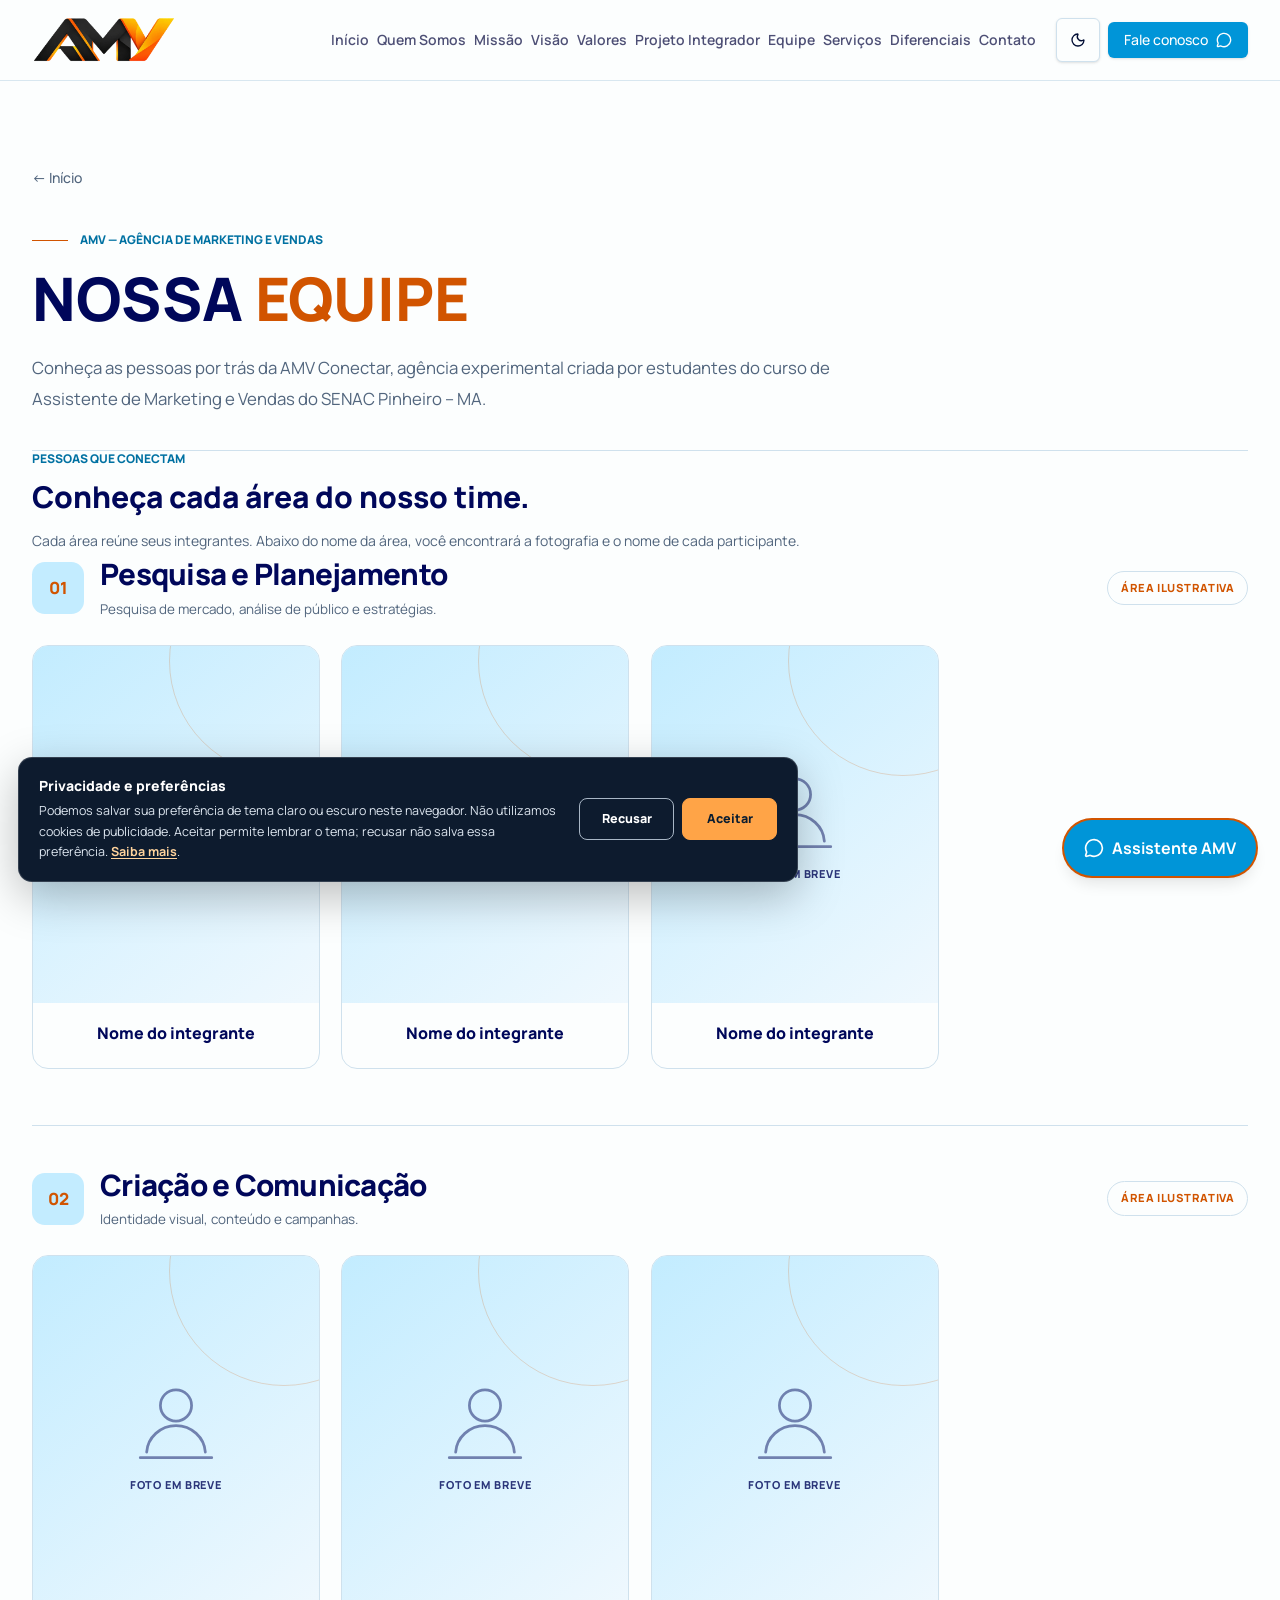
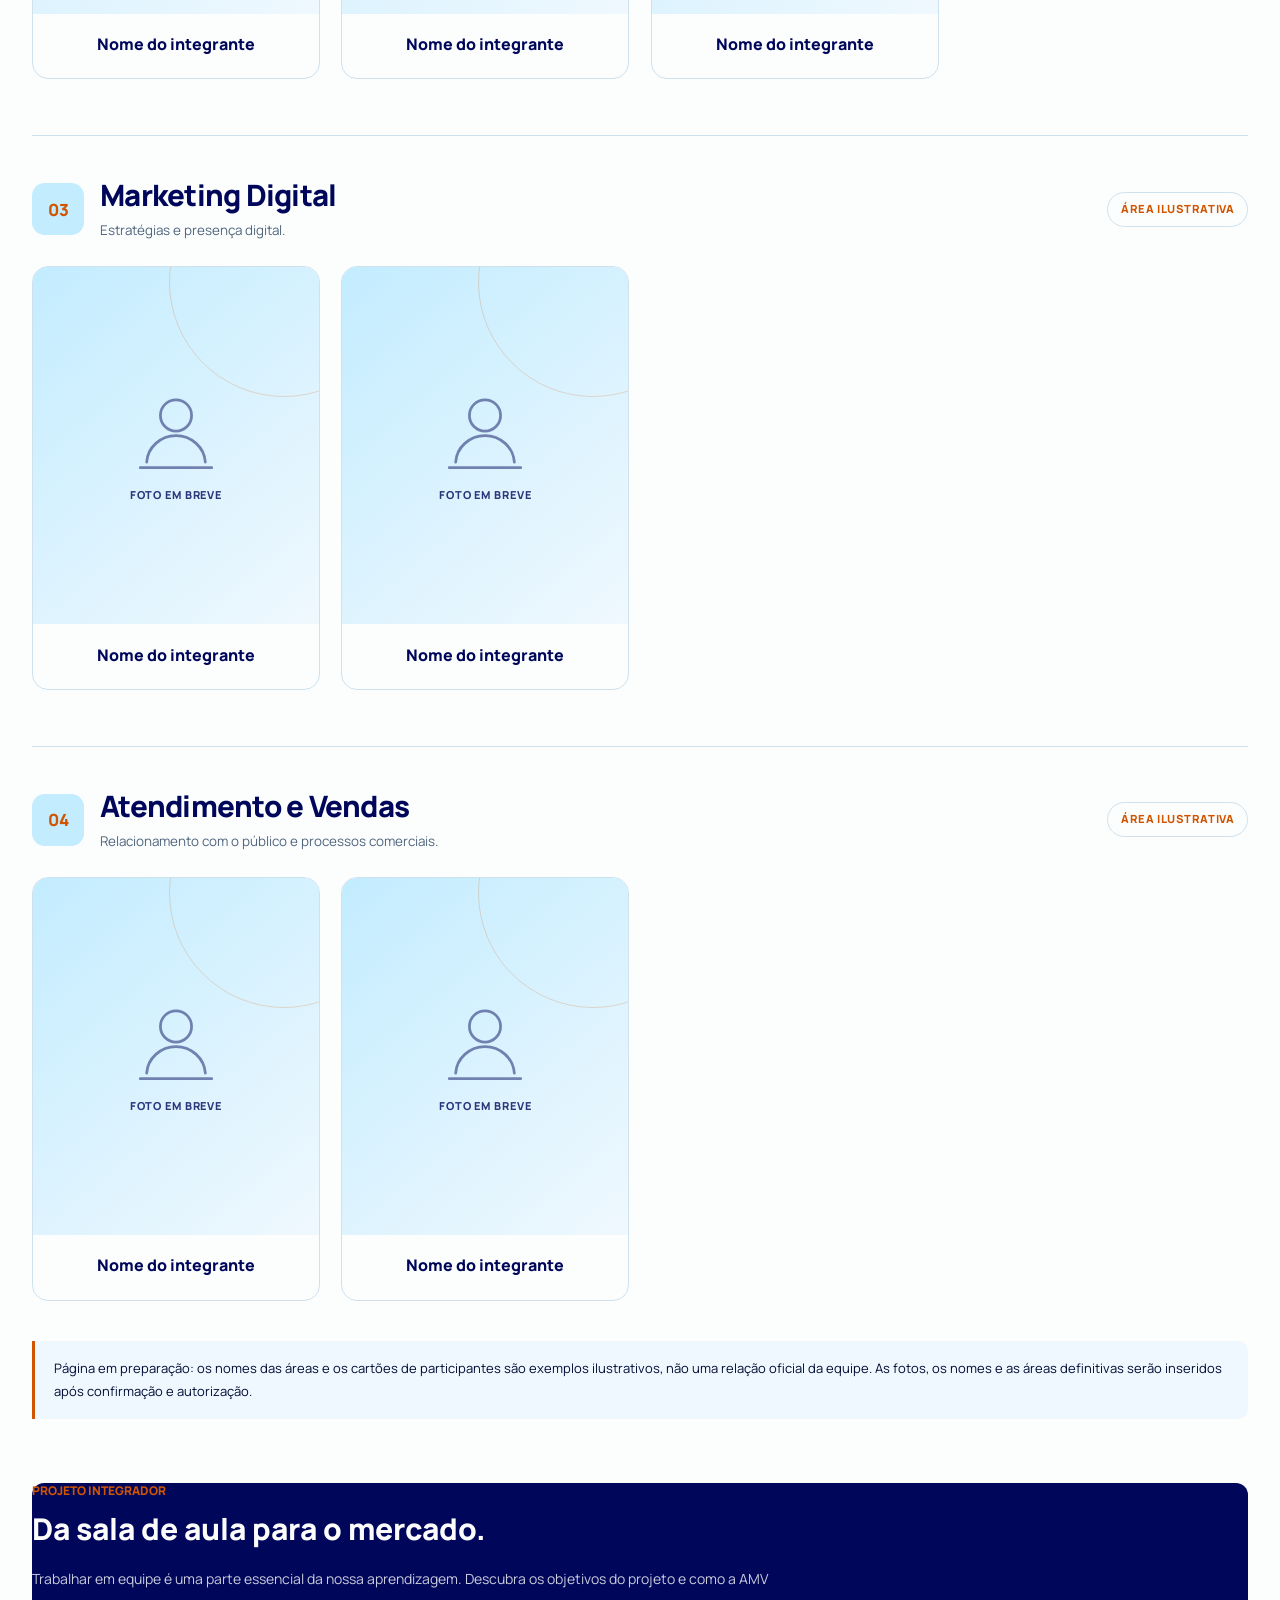
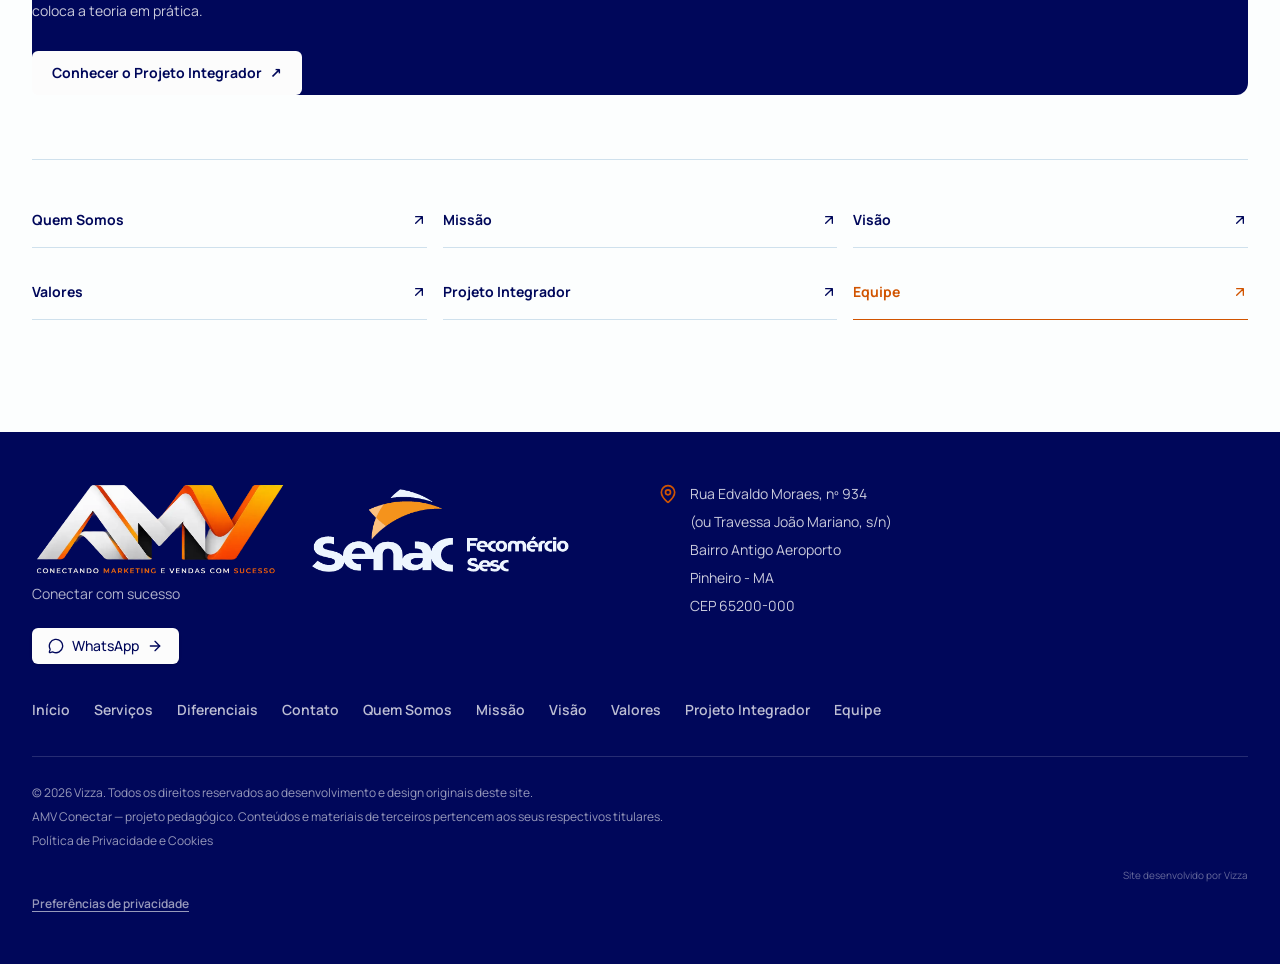
==== commit 24ce9452: "style(footer): aumentar logo Senac e harmonizar proporções com AMV" ====
--- a/equipe.html
+++ b/equipe.html
@@ -1,5 +1,5 @@
 <!DOCTYPE html>
-<html lang="pt-BR"><head><meta charset="utf-8"/><meta content="width=device-width, initial-scale=1" name="viewport"/><title>Equipe | AMV Conectar</title><meta content="AMV Conectar" name="author"/><meta content="Conheça a equipe da AMV Conectar, formada no Projeto Integrador do curso de Assistente de Marketing e Vendas do SENAC Pinheiro - MA." name="description"/><meta content="Equipe | AMV Conectar" property="og:title"/><meta content="Conheça quem faz parte da AMV Conectar, agência experimental do SENAC Pinheiro - MA." property="og:description"/><meta content="website" property="og:type"/><meta content="summary_large_image" name="twitter:card"/><link href="assets/site.css" rel="stylesheet"/><link href="assets/favicon.png" rel="icon" type="image/png"/><script src="assets/theme.js?v=20261022-cookie1"></script><link rel="stylesheet" href="assets/consent.css?v=20261022-cookie1"><link href="assets/equipe.css?v=2" rel="stylesheet"/><link rel="stylesheet" href="assets/footer-brand.css?v=2"/><link href="assets/amv-theme-brand.css?v=20261026c" rel="stylesheet"/><link href="assets/theme-motion.css?v=20261026" rel="stylesheet"/></head><body><header class="fixed inset-x-0 top-0 z-50 border-b border-border/80 bg-background/95 backdrop-blur-md"><div class="mx-auto flex h-20 max-w-7xl items-center gap-3 px-5 lg:px-8"><a aria-label="AMV Conectar — início" class="shrink-0" href="index.html"><span class="amv-theme-logo amv-theme-logo--header"><img class="amv-brand-image amv-brand-image--light" src="assets/isologo-amv-claro.webp" width="1000" height="325" decoding="async" alt="AMV Conectar — isologo"/><img class="amv-brand-image amv-brand-image--dark" src="assets/isologo-amv-escuro.webp" width="1000" height="329" decoding="async" alt="AMV Conectar — isologo"/></span></a><nav aria-label="Navegação principal" class="ml-auto hidden items-center gap-2 xl:flex"><a class="text-sm font-semibold text-ink/70 hover:text-brand" href="index.html#inicio">Início</a><a class="text-sm font-semibold text-ink/70 hover:text-brand "  href="quem-somos.html">Quem Somos</a><a class="text-sm font-semibold text-ink/70 hover:text-brand" href="missao.html">Missão</a><a class="text-sm font-semibold text-ink/70 hover:text-brand" href="visao.html">Visão</a><a class="text-sm font-semibold text-ink/70 hover:text-brand" href="valores.html">Valores</a><a class="text-sm font-semibold text-ink/70 hover:text-brand" href="projeto-integrador.html">Projeto Integrador</a><a aria-current="page" class="text-sm font-semibold text-ink/70 hover:text-brand text-brand-orange" data-status="active" href="equipe.html">Equipe</a><a class="text-sm font-semibold text-ink/70 hover:text-brand" href="index.html#servicos">Serviços</a><a class="text-sm font-semibold text-ink/70 hover:text-brand" href="index.html#diferenciais">Diferenciais</a><a class="text-sm font-semibold text-ink/70 hover:text-brand" href="index.html#contato">Contato</a></nav><div class="ml-auto flex shrink-0 items-center gap-2 xl:ml-2"><button aria-label="Ativar modo escuro" aria-pressed="false" class="inline-flex items-center justify-center gap-2 whitespace-nowrap rounded-md text-sm font-medium cursor-pointer transition-colors focus-visible:outline-none focus-visible:ring-1 focus-visible:ring-ring disabled:pointer-events-none disabled:opacity-50 disabled:cursor-not-allowed [&amp;_svg]:pointer-events-none [&amp;_svg]:size-4 [&amp;_svg]:shrink-0 border border-input bg-background shadow-sm hover:bg-accent hover:text-accent-foreground size-11 touch-manipulation select-none" data-action="theme" title="Ativar modo escuro" type="button"><svg aria-hidden="true" class="lucide lucide-moon size-5" fill="none" height="24" stroke="currentColor" stroke-linecap="round" stroke-linejoin="round" stroke-width="2" viewbox="0 0 24 24" width="24" xmlns="http://www.w3.org/2000/svg"><path d="M20.985 12.486a9 9 0 1 1-9.473-9.472c.405-.022.617.46.402.803a6 6 0 0 0 8.268 8.268c.344-.215.825-.004.803.401"></path></svg></button><a class="items-center justify-center gap-2 whitespace-nowrap rounded-md text-sm font-medium cursor-pointer transition-colors focus-visible:outline-none focus-visible:ring-1 focus-visible:ring-ring disabled:pointer-events-none disabled:opacity-50 disabled:cursor-not-allowed [&amp;_svg]:pointer-events-none [&amp;_svg]:size-4 [&amp;_svg]:shrink-0 bg-primary text-primary-foreground shadow-sm hover:-translate-y-0.5 hover:bg-primary/90 hover:shadow-lg h-9 px-4 py-2 hidden md:inline-flex" href="https://wa.me/5598984833670" rel="noopener noreferrer" target="_blank">Fale conosco <svg aria-hidden="true" class="lucide lucide-message-circle" fill="none" height="24" stroke="currentColor" stroke-linecap="round" stroke-linejoin="round" stroke-width="2" viewbox="0 0 24 24" width="24" xmlns="http://www.w3.org/2000/svg"><path d="M2.992 16.342a2 2 0 0 1 .094 1.167l-1.065 3.29a1 1 0 0 0 1.236 1.168l3.413-.998a2 2 0 0 1 1.099.092 10 10 0 1 0-4.777-4.719"></path></svg></a><button aria-controls="amv-mobile-menu" aria-expanded="false" aria-label="Abrir menu" class="inline-flex items-center justify-center gap-2 whitespace-nowrap rounded-md text-sm font-medium cursor-pointer transition-colors focus-visible:outline-none focus-visible:ring-1 focus-visible:ring-ring disabled:pointer-events-none disabled:opacity-50 disabled:cursor-not-allowed [&amp;_svg]:pointer-events-none [&amp;_svg]:size-4 [&amp;_svg]:shrink-0 hover:bg-accent hover:text-accent-foreground h-9 w-9 xl:hidden" data-action="menu"><svg aria-hidden="true" class="lucide lucide-menu" fill="none" height="24" stroke="currentColor" stroke-linecap="round" stroke-linejoin="round" stroke-width="2" viewbox="0 0 24 24" width="24" xmlns="http://www.w3.org/2000/svg"><path d="M4 5h16"></path><path d="M4 12h16"></path><path d="M4 19h16"></path></svg></button></div></div><nav aria-label="Navegação móvel" class="max-h-[calc(100dvh-5rem)] overflow-y-auto border-t border-border bg-background px-5 py-3 xl:hidden" data-tsd-source="/src/components/amv/site-shell.tsx:61:20" hidden="" id="amv-mobile-menu"><a class="flex min-h-11 items-center border-b border-border text-sm font-bold text-brand-deep" data-tsd-source="/src/components/amv/site-shell.tsx:62:9" href="index.html#inicio">Início<svg aria-hidden="true" class="lucide lucide-chevron-right ml-auto size-4 text-brand" data-tsd-source="/src/components/amv/site-shell.tsx:62:178" fill="none" height="24" stroke="currentColor" stroke-linecap="round" stroke-linejoin="round" stroke-width="2" viewbox="0 0 24 24" width="24" xmlns="http://www.w3.org/2000/svg"><path d="m9 18 6-6-6-6"></path></svg></a><a class="flex min-h-11 items-center border-b border-border text-sm font-bold text-brand-deep" data-tsd-source="/src/components/amv/site-shell.tsx:63:52" href="quem-somos.html">Quem Somos<svg aria-hidden="true" class="lucide lucide-chevron-right ml-auto size-4 text-brand" data-tsd-source="/src/components/amv/site-shell.tsx:63:262" fill="none" height="24" stroke="currentColor" stroke-linecap="round" stroke-linejoin="round" stroke-width="2" viewbox="0 0 24 24" width="24" xmlns="http://www.w3.org/2000/svg"><path d="m9 18 6-6-6-6"></path></svg></a><a class="flex min-h-11 items-center border-b border-border text-sm font-bold text-brand-deep" data-tsd-source="/src/components/amv/site-shell.tsx:63:52" href="missao.html">Missão<svg aria-hidden="true" class="lucide lucide-chevron-right ml-auto size-4 text-brand" data-tsd-source="/src/components/amv/site-shell.tsx:63:262" fill="none" height="24" stroke="currentColor" stroke-linecap="round" stroke-linejoin="round" stroke-width="2" viewbox="0 0 24 24" width="24" xmlns="http://www.w3.org/2000/svg"><path d="m9 18 6-6-6-6"></path></svg></a><a class="flex min-h-11 items-center border-b border-border text-sm font-bold text-brand-deep" data-tsd-source="/src/components/amv/site-shell.tsx:63:52" href="visao.html">Visão<svg aria-hidden="true" class="lucide lucide-chevron-right ml-auto size-4 text-brand" data-tsd-source="/src/components/amv/site-shell.tsx:63:262" fill="none" height="24" stroke="currentColor" stroke-linecap="round" stroke-linejoin="round" stroke-width="2" viewbox="0 0 24 24" width="24" xmlns="http://www.w3.org/2000/svg"><path d="m9 18 6-6-6-6"></path></svg></a><a class="flex min-h-11 items-center border-b border-border text-sm font-bold text-brand-deep" data-tsd-source="/src/components/amv/site-shell.tsx:63:52" href="valores.html">Valores<svg aria-hidden="true" class="lucide lucide-chevron-right ml-auto size-4 text-brand" data-tsd-source="/src/components/amv/site-shell.tsx:63:262" fill="none" height="24" stroke="currentColor" stroke-linecap="round" stroke-linejoin="round" stroke-width="2" viewbox="0 0 24 24" width="24" xmlns="http://www.w3.org/2000/svg"><path d="m9 18 6-6-6-6"></path></svg></a><a class="flex min-h-11 items-center border-b border-border text-sm font-bold text-brand-deep" data-tsd-source="/src/components/amv/site-shell.tsx:63:52" href="projeto-integrador.html">Projeto Integrador<svg aria-hidden="true" class="lucide lucide-chevron-right ml-auto size-4 text-brand" data-tsd-source="/src/components/amv/site-shell.tsx:63:262" fill="none" height="24" stroke="currentColor" stroke-linecap="round" stroke-linejoin="round" stroke-width="2" viewbox="0 0 24 24" width="24" xmlns="http://www.w3.org/2000/svg"><path d="m9 18 6-6-6-6"></path></svg></a><a aria-current="page" class="flex min-h-11 items-center border-b border-border text-sm font-bold text-brand-deep text-brand-orange" data-status="active" href="equipe.html">Equipe<svg aria-hidden="true" class="lucide lucide-chevron-right ml-auto size-4 text-brand" fill="none" height="24" stroke="currentColor" stroke-linecap="round" stroke-linejoin="round" stroke-width="2" viewbox="0 0 24 24" xmlns="http://www.w3.org/2000/svg"><path d="m9 18 6-6-6-6"></path></svg></a><a class="flex min-h-11 items-center border-b border-border text-sm font-bold text-brand-deep" data-tsd-source="/src/components/amv/site-shell.tsx:64:53" href="index.html#servicos">Serviços<svg aria-hidden="true" class="lucide lucide-chevron-right ml-auto size-4 text-brand" data-tsd-source="/src/components/amv/site-shell.tsx:64:226" fill="none" height="24" stroke="currentColor" stroke-linecap="round" stroke-linejoin="round" stroke-width="2" viewbox="0 0 24 24" width="24" xmlns="http://www.w3.org/2000/svg"><path d="m9 18 6-6-6-6"></path></svg></a><a class="flex min-h-11 items-center border-b border-border text-sm font-bold text-brand-deep" data-tsd-source="/src/components/amv/site-shell.tsx:64:53" href="index.html#diferenciais">Diferenciais<svg aria-hidden="true" class="lucide lucide-chevron-right ml-auto size-4 text-brand" data-tsd-source="/src/components/amv/site-shell.tsx:64:226" fill="none" height="24" stroke="currentColor" stroke-linecap="round" stroke-linejoin="round" stroke-width="2" viewbox="0 0 24 24" width="24" xmlns="http://www.w3.org/2000/svg"><path d="m9 18 6-6-6-6"></path></svg></a><a class="flex min-h-11 items-center border-b border-border text-sm font-bold text-brand-deep" data-tsd-source="/src/components/amv/site-shell.tsx:64:53" href="index.html#contato">Contato<svg aria-hidden="true" class="lucide lucide-chevron-right ml-auto size-4 text-brand" data-tsd-source="/src/components/amv/site-shell.tsx:64:226" fill="none" height="24" stroke="currentColor" stroke-linecap="round" stroke-linejoin="round" stroke-width="2" viewbox="0 0 24 24" width="24" xmlns="http://www.w3.org/2000/svg"><path d="m9 18 6-6-6-6"></path></svg></a><button aria-pressed="false" class="flex min-h-11 w-full items-center border-b border-border text-sm font-bold text-brand-deep" data-action="theme" data-tsd-source="/src/components/amv/site-shell.tsx:65:9" type="button">Ativar modo escuro<svg aria-hidden="true" class="lucide lucide-moon ml-auto size-4 text-brand" data-tsd-source="/src/components/amv/site-shell.tsx:65:283" fill="none" height="24" stroke="currentColor" stroke-linecap="round" stroke-linejoin="round" stroke-width="2" viewbox="0 0 24 24" width="24" xmlns="http://www.w3.org/2000/svg"><path d="M20.985 12.486a9 9 0 1 1-9.473-9.472c.405-.022.617.46.402.803a6 6 0 0 0 8.268 8.268c.344-.215.825-.004.803.401"></path></svg></button><a class="inline-flex items-center justify-center gap-2 whitespace-nowrap cursor-pointer transition-colors focus-visible:outline-none focus-visible:ring-1 focus-visible:ring-ring disabled:pointer-events-none disabled:opacity-50 disabled:cursor-not-allowed [&amp;_svg]:pointer-events-none [&amp;_svg]:size-4 [&amp;_svg]:shrink-0 bg-primary text-primary-foreground shadow-sm hover:-translate-y-0.5 hover:bg-primary/90 hover:shadow-lg h-12 rounded-md px-6 text-sm font-bold sm:px-8 my-3 w-full" data-tsd-source="/src/components/amv/site-shell.tsx:20:10" href="https://wa.me/5598984833670" rel="noopener noreferrer" target="_blank">Fale conosco <svg aria-hidden="true" class="lucide lucide-message-circle" data-tsd-source="/src/components/amv/site-shell.tsx:66:100" fill="none" height="24" stroke="currentColor" stroke-linecap="round" stroke-linejoin="round" stroke-width="2" viewbox="0 0 24 24" width="24" xmlns="http://www.w3.org/2000/svg"><path d="M2.992 16.342a2 2 0 0 1 .094 1.167l-1.065 3.29a1 1 0 0 0 1.236 1.168l3.413-.998a2 2 0 0 1 1.099.092 10 10 0 1 0-4.777-4.719"></path></svg></a></nav></header><main id="conteudo" class="overflow-hidden bg-background pb-20 pt-32 text-foreground sm:pb-28 sm:pt-40"><div class="mx-auto max-w-7xl px-5 lg:px-8"><a href="index.html" class="mb-9 -ml-3 inline-flex items-center gap-2 rounded-md px-3 py-2 text-sm font-medium text-muted-foreground hover:bg-accent hover:text-accent-foreground">← Início</a><div class="border-b border-border pb-9"><p class="flex items-center gap-3 text-xs font-extrabold uppercase text-brand"><span class="h-px w-9 bg-brand-orange"></span>AMV — Agência de Marketing e Vendas</p><h1 class="mt-5 text-4xl font-extrabold text-brand-deep sm:text-6xl">NOSSA <span class="text-brand-orange">EQUIPE</span></h1><p class="amv-team-intro mt-6">Conheça as pessoas por trás da AMV Conectar, agência experimental criada por estudantes do curso de Assistente de Marketing e Vendas do SENAC Pinheiro – MA.</p></div><section aria-labelledby="equipe-membros" class="mt-12">
+<html lang="pt-BR"><head><meta charset="utf-8"/><meta content="width=device-width, initial-scale=1" name="viewport"/><title>Equipe | AMV Conectar</title><meta content="AMV Conectar" name="author"/><meta content="Conheça a equipe da AMV Conectar, formada no Projeto Integrador do curso de Assistente de Marketing e Vendas do SENAC Pinheiro - MA." name="description"/><meta content="Equipe | AMV Conectar" property="og:title"/><meta content="Conheça quem faz parte da AMV Conectar, agência experimental do SENAC Pinheiro - MA." property="og:description"/><meta content="website" property="og:type"/><meta content="summary_large_image" name="twitter:card"/><link href="assets/site.css" rel="stylesheet"/><link href="assets/favicon.png" rel="icon" type="image/png"/><script src="assets/theme.js?v=20261022-cookie1"></script><link rel="stylesheet" href="assets/consent.css?v=20261022-cookie1"><link href="assets/equipe.css?v=2" rel="stylesheet"/><link rel="stylesheet" href="assets/footer-brand.css?v=3"/><link href="assets/amv-theme-brand.css?v=20261026c" rel="stylesheet"/><link href="assets/theme-motion.css?v=20261026" rel="stylesheet"/></head><body><header class="fixed inset-x-0 top-0 z-50 border-b border-border/80 bg-background/95 backdrop-blur-md"><div class="mx-auto flex h-20 max-w-7xl items-center gap-3 px-5 lg:px-8"><a aria-label="AMV Conectar — início" class="shrink-0" href="index.html"><span class="amv-theme-logo amv-theme-logo--header"><img class="amv-brand-image amv-brand-image--light" src="assets/isologo-amv-claro.webp" width="1000" height="325" decoding="async" alt="AMV Conectar — isologo"/><img class="amv-brand-image amv-brand-image--dark" src="assets/isologo-amv-escuro.webp" width="1000" height="329" decoding="async" alt="AMV Conectar — isologo"/></span></a><nav aria-label="Navegação principal" class="ml-auto hidden items-center gap-2 xl:flex"><a class="text-sm font-semibold text-ink/70 hover:text-brand" href="index.html#inicio">Início</a><a class="text-sm font-semibold text-ink/70 hover:text-brand "  href="quem-somos.html">Quem Somos</a><a class="text-sm font-semibold text-ink/70 hover:text-brand" href="missao.html">Missão</a><a class="text-sm font-semibold text-ink/70 hover:text-brand" href="visao.html">Visão</a><a class="text-sm font-semibold text-ink/70 hover:text-brand" href="valores.html">Valores</a><a class="text-sm font-semibold text-ink/70 hover:text-brand" href="projeto-integrador.html">Projeto Integrador</a><a aria-current="page" class="text-sm font-semibold text-ink/70 hover:text-brand text-brand-orange" data-status="active" href="equipe.html">Equipe</a><a class="text-sm font-semibold text-ink/70 hover:text-brand" href="index.html#servicos">Serviços</a><a class="text-sm font-semibold text-ink/70 hover:text-brand" href="index.html#diferenciais">Diferenciais</a><a class="text-sm font-semibold text-ink/70 hover:text-brand" href="index.html#contato">Contato</a></nav><div class="ml-auto flex shrink-0 items-center gap-2 xl:ml-2"><button aria-label="Ativar modo escuro" aria-pressed="false" class="inline-flex items-center justify-center gap-2 whitespace-nowrap rounded-md text-sm font-medium cursor-pointer transition-colors focus-visible:outline-none focus-visible:ring-1 focus-visible:ring-ring disabled:pointer-events-none disabled:opacity-50 disabled:cursor-not-allowed [&amp;_svg]:pointer-events-none [&amp;_svg]:size-4 [&amp;_svg]:shrink-0 border border-input bg-background shadow-sm hover:bg-accent hover:text-accent-foreground size-11 touch-manipulation select-none" data-action="theme" title="Ativar modo escuro" type="button"><svg aria-hidden="true" class="lucide lucide-moon size-5" fill="none" height="24" stroke="currentColor" stroke-linecap="round" stroke-linejoin="round" stroke-width="2" viewbox="0 0 24 24" width="24" xmlns="http://www.w3.org/2000/svg"><path d="M20.985 12.486a9 9 0 1 1-9.473-9.472c.405-.022.617.46.402.803a6 6 0 0 0 8.268 8.268c.344-.215.825-.004.803.401"></path></svg></button><a class="items-center justify-center gap-2 whitespace-nowrap rounded-md text-sm font-medium cursor-pointer transition-colors focus-visible:outline-none focus-visible:ring-1 focus-visible:ring-ring disabled:pointer-events-none disabled:opacity-50 disabled:cursor-not-allowed [&amp;_svg]:pointer-events-none [&amp;_svg]:size-4 [&amp;_svg]:shrink-0 bg-primary text-primary-foreground shadow-sm hover:-translate-y-0.5 hover:bg-primary/90 hover:shadow-lg h-9 px-4 py-2 hidden md:inline-flex" href="https://wa.me/5598984833670" rel="noopener noreferrer" target="_blank">Fale conosco <svg aria-hidden="true" class="lucide lucide-message-circle" fill="none" height="24" stroke="currentColor" stroke-linecap="round" stroke-linejoin="round" stroke-width="2" viewbox="0 0 24 24" width="24" xmlns="http://www.w3.org/2000/svg"><path d="M2.992 16.342a2 2 0 0 1 .094 1.167l-1.065 3.29a1 1 0 0 0 1.236 1.168l3.413-.998a2 2 0 0 1 1.099.092 10 10 0 1 0-4.777-4.719"></path></svg></a><button aria-controls="amv-mobile-menu" aria-expanded="false" aria-label="Abrir menu" class="inline-flex items-center justify-center gap-2 whitespace-nowrap rounded-md text-sm font-medium cursor-pointer transition-colors focus-visible:outline-none focus-visible:ring-1 focus-visible:ring-ring disabled:pointer-events-none disabled:opacity-50 disabled:cursor-not-allowed [&amp;_svg]:pointer-events-none [&amp;_svg]:size-4 [&amp;_svg]:shrink-0 hover:bg-accent hover:text-accent-foreground h-9 w-9 xl:hidden" data-action="menu"><svg aria-hidden="true" class="lucide lucide-menu" fill="none" height="24" stroke="currentColor" stroke-linecap="round" stroke-linejoin="round" stroke-width="2" viewbox="0 0 24 24" width="24" xmlns="http://www.w3.org/2000/svg"><path d="M4 5h16"></path><path d="M4 12h16"></path><path d="M4 19h16"></path></svg></button></div></div><nav aria-label="Navegação móvel" class="max-h-[calc(100dvh-5rem)] overflow-y-auto border-t border-border bg-background px-5 py-3 xl:hidden" data-tsd-source="/src/components/amv/site-shell.tsx:61:20" hidden="" id="amv-mobile-menu"><a class="flex min-h-11 items-center border-b border-border text-sm font-bold text-brand-deep" data-tsd-source="/src/components/amv/site-shell.tsx:62:9" href="index.html#inicio">Início<svg aria-hidden="true" class="lucide lucide-chevron-right ml-auto size-4 text-brand" data-tsd-source="/src/components/amv/site-shell.tsx:62:178" fill="none" height="24" stroke="currentColor" stroke-linecap="round" stroke-linejoin="round" stroke-width="2" viewbox="0 0 24 24" width="24" xmlns="http://www.w3.org/2000/svg"><path d="m9 18 6-6-6-6"></path></svg></a><a class="flex min-h-11 items-center border-b border-border text-sm font-bold text-brand-deep" data-tsd-source="/src/components/amv/site-shell.tsx:63:52" href="quem-somos.html">Quem Somos<svg aria-hidden="true" class="lucide lucide-chevron-right ml-auto size-4 text-brand" data-tsd-source="/src/components/amv/site-shell.tsx:63:262" fill="none" height="24" stroke="currentColor" stroke-linecap="round" stroke-linejoin="round" stroke-width="2" viewbox="0 0 24 24" width="24" xmlns="http://www.w3.org/2000/svg"><path d="m9 18 6-6-6-6"></path></svg></a><a class="flex min-h-11 items-center border-b border-border text-sm font-bold text-brand-deep" data-tsd-source="/src/components/amv/site-shell.tsx:63:52" href="missao.html">Missão<svg aria-hidden="true" class="lucide lucide-chevron-right ml-auto size-4 text-brand" data-tsd-source="/src/components/amv/site-shell.tsx:63:262" fill="none" height="24" stroke="currentColor" stroke-linecap="round" stroke-linejoin="round" stroke-width="2" viewbox="0 0 24 24" width="24" xmlns="http://www.w3.org/2000/svg"><path d="m9 18 6-6-6-6"></path></svg></a><a class="flex min-h-11 items-center border-b border-border text-sm font-bold text-brand-deep" data-tsd-source="/src/components/amv/site-shell.tsx:63:52" href="visao.html">Visão<svg aria-hidden="true" class="lucide lucide-chevron-right ml-auto size-4 text-brand" data-tsd-source="/src/components/amv/site-shell.tsx:63:262" fill="none" height="24" stroke="currentColor" stroke-linecap="round" stroke-linejoin="round" stroke-width="2" viewbox="0 0 24 24" width="24" xmlns="http://www.w3.org/2000/svg"><path d="m9 18 6-6-6-6"></path></svg></a><a class="flex min-h-11 items-center border-b border-border text-sm font-bold text-brand-deep" data-tsd-source="/src/components/amv/site-shell.tsx:63:52" href="valores.html">Valores<svg aria-hidden="true" class="lucide lucide-chevron-right ml-auto size-4 text-brand" data-tsd-source="/src/components/amv/site-shell.tsx:63:262" fill="none" height="24" stroke="currentColor" stroke-linecap="round" stroke-linejoin="round" stroke-width="2" viewbox="0 0 24 24" width="24" xmlns="http://www.w3.org/2000/svg"><path d="m9 18 6-6-6-6"></path></svg></a><a class="flex min-h-11 items-center border-b border-border text-sm font-bold text-brand-deep" data-tsd-source="/src/components/amv/site-shell.tsx:63:52" href="projeto-integrador.html">Projeto Integrador<svg aria-hidden="true" class="lucide lucide-chevron-right ml-auto size-4 text-brand" data-tsd-source="/src/components/amv/site-shell.tsx:63:262" fill="none" height="24" stroke="currentColor" stroke-linecap="round" stroke-linejoin="round" stroke-width="2" viewbox="0 0 24 24" width="24" xmlns="http://www.w3.org/2000/svg"><path d="m9 18 6-6-6-6"></path></svg></a><a aria-current="page" class="flex min-h-11 items-center border-b border-border text-sm font-bold text-brand-deep text-brand-orange" data-status="active" href="equipe.html">Equipe<svg aria-hidden="true" class="lucide lucide-chevron-right ml-auto size-4 text-brand" fill="none" height="24" stroke="currentColor" stroke-linecap="round" stroke-linejoin="round" stroke-width="2" viewbox="0 0 24 24" xmlns="http://www.w3.org/2000/svg"><path d="m9 18 6-6-6-6"></path></svg></a><a class="flex min-h-11 items-center border-b border-border text-sm font-bold text-brand-deep" data-tsd-source="/src/components/amv/site-shell.tsx:64:53" href="index.html#servicos">Serviços<svg aria-hidden="true" class="lucide lucide-chevron-right ml-auto size-4 text-brand" data-tsd-source="/src/components/amv/site-shell.tsx:64:226" fill="none" height="24" stroke="currentColor" stroke-linecap="round" stroke-linejoin="round" stroke-width="2" viewbox="0 0 24 24" width="24" xmlns="http://www.w3.org/2000/svg"><path d="m9 18 6-6-6-6"></path></svg></a><a class="flex min-h-11 items-center border-b border-border text-sm font-bold text-brand-deep" data-tsd-source="/src/components/amv/site-shell.tsx:64:53" href="index.html#diferenciais">Diferenciais<svg aria-hidden="true" class="lucide lucide-chevron-right ml-auto size-4 text-brand" data-tsd-source="/src/components/amv/site-shell.tsx:64:226" fill="none" height="24" stroke="currentColor" stroke-linecap="round" stroke-linejoin="round" stroke-width="2" viewbox="0 0 24 24" width="24" xmlns="http://www.w3.org/2000/svg"><path d="m9 18 6-6-6-6"></path></svg></a><a class="flex min-h-11 items-center border-b border-border text-sm font-bold text-brand-deep" data-tsd-source="/src/components/amv/site-shell.tsx:64:53" href="index.html#contato">Contato<svg aria-hidden="true" class="lucide lucide-chevron-right ml-auto size-4 text-brand" data-tsd-source="/src/components/amv/site-shell.tsx:64:226" fill="none" height="24" stroke="currentColor" stroke-linecap="round" stroke-linejoin="round" stroke-width="2" viewbox="0 0 24 24" width="24" xmlns="http://www.w3.org/2000/svg"><path d="m9 18 6-6-6-6"></path></svg></a><button aria-pressed="false" class="flex min-h-11 w-full items-center border-b border-border text-sm font-bold text-brand-deep" data-action="theme" data-tsd-source="/src/components/amv/site-shell.tsx:65:9" type="button">Ativar modo escuro<svg aria-hidden="true" class="lucide lucide-moon ml-auto size-4 text-brand" data-tsd-source="/src/components/amv/site-shell.tsx:65:283" fill="none" height="24" stroke="currentColor" stroke-linecap="round" stroke-linejoin="round" stroke-width="2" viewbox="0 0 24 24" width="24" xmlns="http://www.w3.org/2000/svg"><path d="M20.985 12.486a9 9 0 1 1-9.473-9.472c.405-.022.617.46.402.803a6 6 0 0 0 8.268 8.268c.344-.215.825-.004.803.401"></path></svg></button><a class="inline-flex items-center justify-center gap-2 whitespace-nowrap cursor-pointer transition-colors focus-visible:outline-none focus-visible:ring-1 focus-visible:ring-ring disabled:pointer-events-none disabled:opacity-50 disabled:cursor-not-allowed [&amp;_svg]:pointer-events-none [&amp;_svg]:size-4 [&amp;_svg]:shrink-0 bg-primary text-primary-foreground shadow-sm hover:-translate-y-0.5 hover:bg-primary/90 hover:shadow-lg h-12 rounded-md px-6 text-sm font-bold sm:px-8 my-3 w-full" data-tsd-source="/src/components/amv/site-shell.tsx:20:10" href="https://wa.me/5598984833670" rel="noopener noreferrer" target="_blank">Fale conosco <svg aria-hidden="true" class="lucide lucide-message-circle" data-tsd-source="/src/components/amv/site-shell.tsx:66:100" fill="none" height="24" stroke="currentColor" stroke-linecap="round" stroke-linejoin="round" stroke-width="2" viewbox="0 0 24 24" width="24" xmlns="http://www.w3.org/2000/svg"><path d="M2.992 16.342a2 2 0 0 1 .094 1.167l-1.065 3.29a1 1 0 0 0 1.236 1.168l3.413-.998a2 2 0 0 1 1.099.092 10 10 0 1 0-4.777-4.719"></path></svg></a></nav></header><main id="conteudo" class="overflow-hidden bg-background pb-20 pt-32 text-foreground sm:pb-28 sm:pt-40"><div class="mx-auto max-w-7xl px-5 lg:px-8"><a href="index.html" class="mb-9 -ml-3 inline-flex items-center gap-2 rounded-md px-3 py-2 text-sm font-medium text-muted-foreground hover:bg-accent hover:text-accent-foreground">← Início</a><div class="border-b border-border pb-9"><p class="flex items-center gap-3 text-xs font-extrabold uppercase text-brand"><span class="h-px w-9 bg-brand-orange"></span>AMV — Agência de Marketing e Vendas</p><h1 class="mt-5 text-4xl font-extrabold text-brand-deep sm:text-6xl">NOSSA <span class="text-brand-orange">EQUIPE</span></h1><p class="amv-team-intro mt-6">Conheça as pessoas por trás da AMV Conectar, agência experimental criada por estudantes do curso de Assistente de Marketing e Vendas do SENAC Pinheiro – MA.</p></div><section aria-labelledby="equipe-membros" class="mt-12">
   <div class="mb-10">
     <p class="text-xs font-extrabold uppercase text-brand">Pessoas que conectam</p>
     <h2 id="equipe-membros" class="mt-3 text-2xl font-extrabold text-brand-deep sm:text-3xl">Conheça cada área do nosso time.</h2>
--- a/assets/footer-brand.css
+++ b/assets/footer-brand.css
@@ -3,8 +3,8 @@
 .amv-footer-brand-row{display:flex;align-items:center;flex-wrap:wrap;gap:clamp(12px,2.1vw,24px);max-width:100%;margin:0}
 .amv-footer-brand-row>a{display:inline-flex;align-items:center;justify-content:flex-start;flex:0 1 256px;min-width:120px;max-width:100%;text-decoration:none}
 .amv-footer-brand-row>a img{display:block;width:100%;height:auto;max-height:128px;object-fit:contain;object-position:left center}
-.amv-footer-partner{display:flex;align-items:center;justify-content:center;flex:0 1 214px;min-width:126px;max-width:100%;min-height:78px;padding:0;background:transparent;border:0;border-radius:0;box-shadow:none}
-.amv-footer-partner img{display:block;max-width:100%;width:184px;height:auto;max-height:80px;object-fit:contain}
+.amv-footer-partner{display:flex;align-items:center;justify-content:center;flex:0 1 258px;min-width:126px;max-width:100%;min-height:78px;padding:0;background:transparent;border:0;border-radius:0;box-shadow:none}
+.amv-footer-partner img{display:block;max-width:100%;width:244px;height:auto;max-height:80px;object-fit:contain}
 @media(max-width:560px){
  .amv-footer-brand-row{gap:12px}
  .amv-footer-brand-row>a{flex-basis:clamp(136px,47%,230px)}
@@ -14,4 +14,4 @@
 
 /* Rodapé sem cartões: ambas as marcas integram o painel azul diretamente. */
 footer.bg-brand-panel .amv-footer-brand-row > a,footer.bg-brand-panel .amv-footer-partner{background:transparent!important;padding:0!important;border:0!important;border-radius:0!important;box-shadow:none!important}
-footer.bg-brand-panel .amv-footer-partner img{width:100%;max-width:214px;max-height:100px;object-fit:contain}
+footer.bg-brand-panel .amv-footer-partner img{width:100%;max-width:258px;max-height:100px;object-fit:contain}
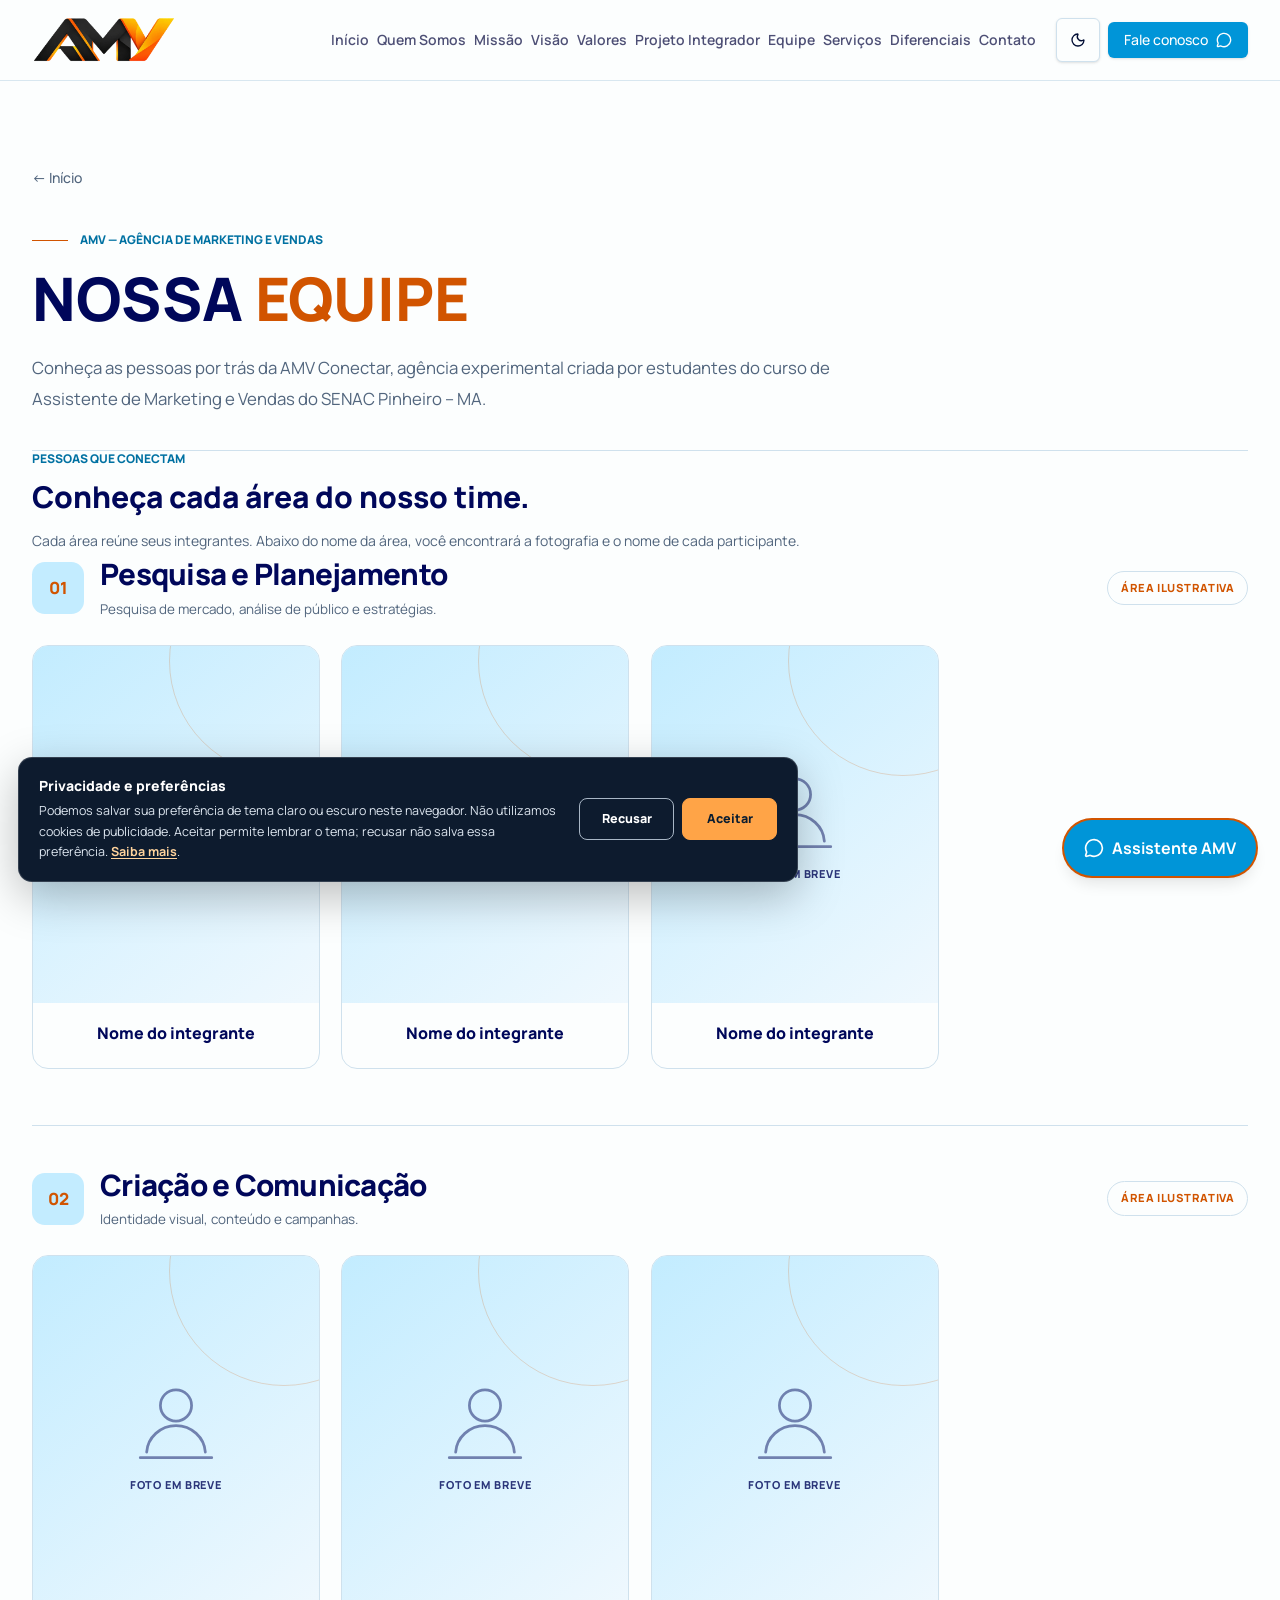
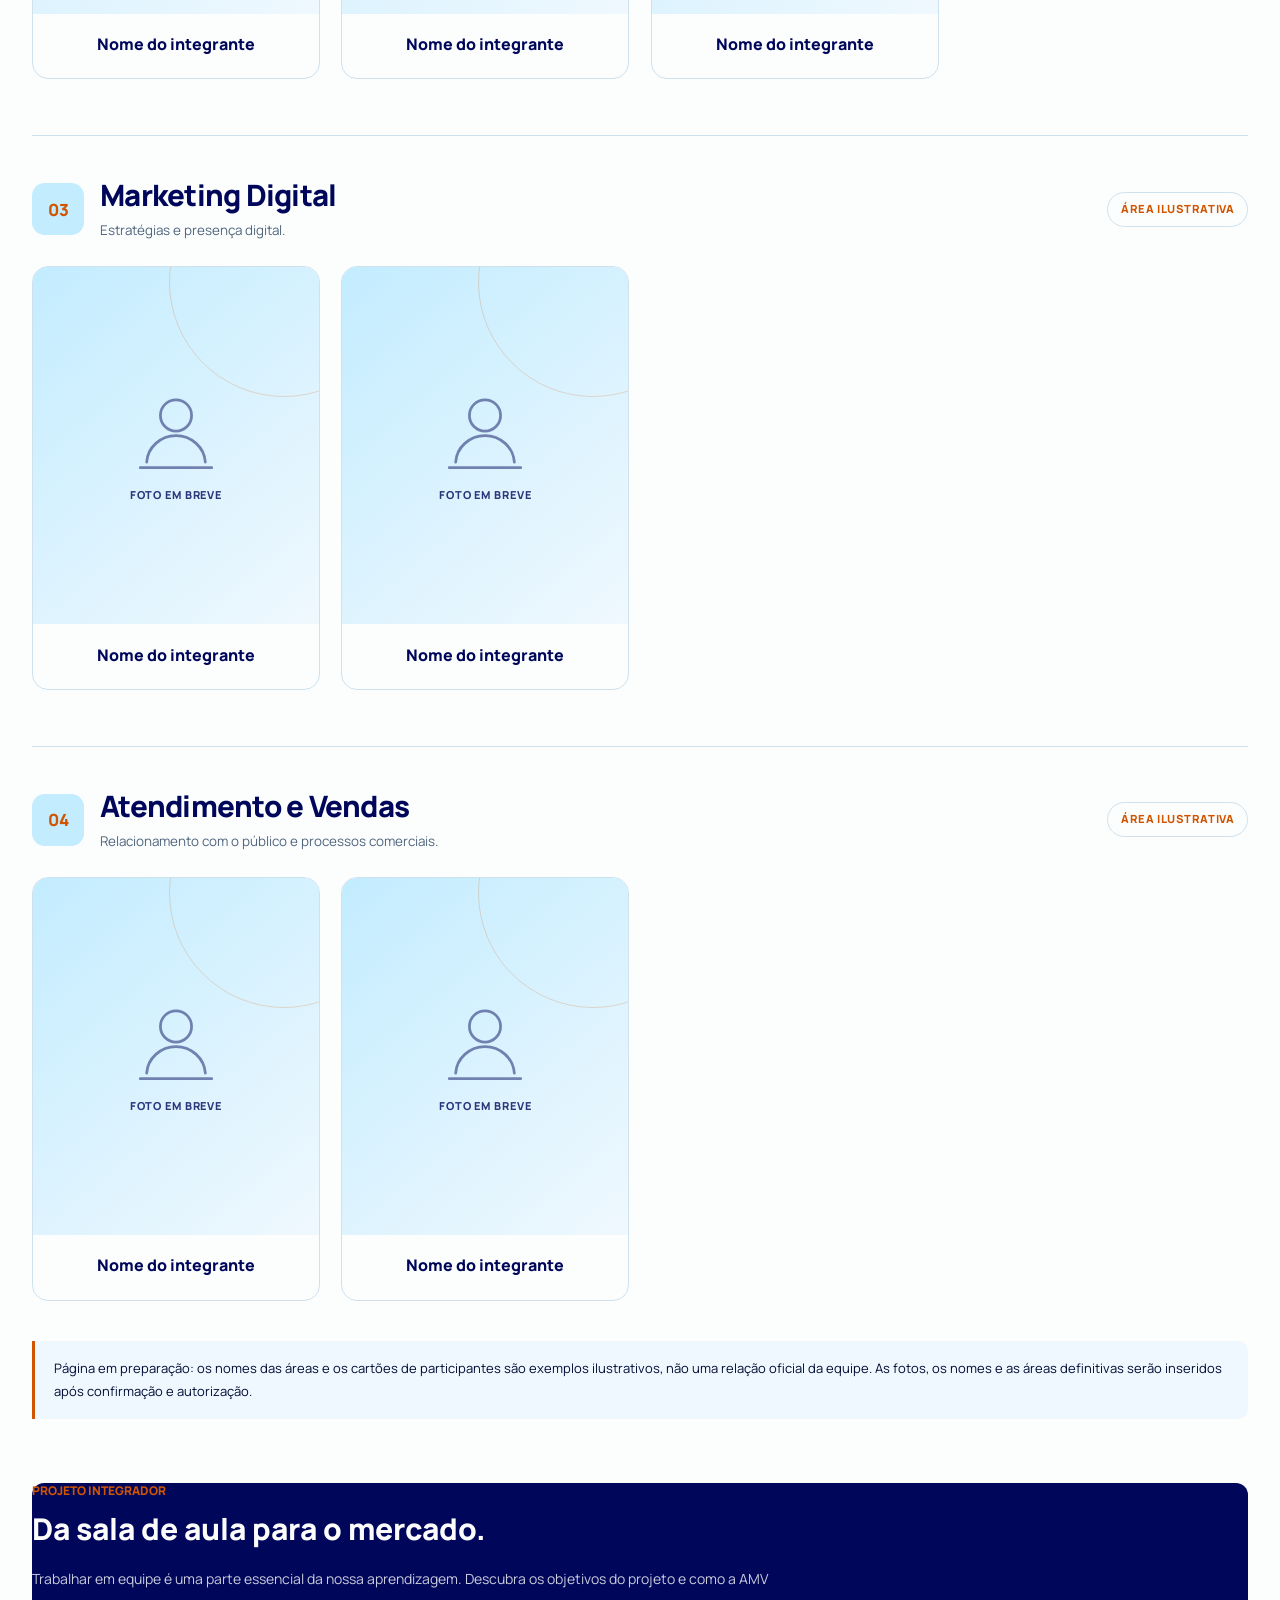
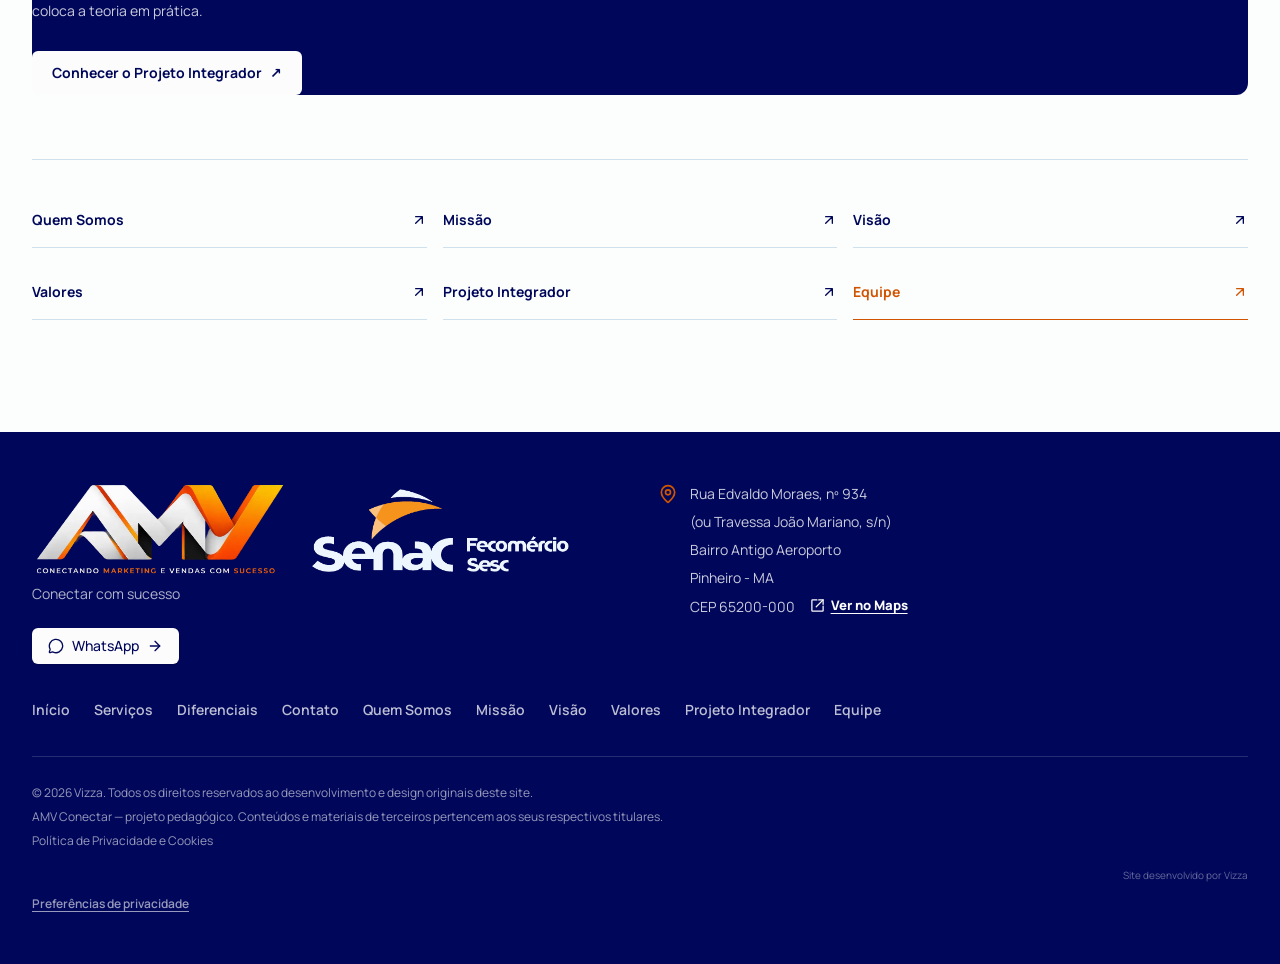
==== commit b0eed6df: "feat(contact): adicionar link Google Maps ao endereço da AMV (V1)" ====
--- a/equipe.html
+++ b/equipe.html
@@ -1,5 +1,5 @@
 <!DOCTYPE html>
-<html lang="pt-BR"><head><meta charset="utf-8"/><meta content="width=device-width, initial-scale=1" name="viewport"/><title>Equipe | AMV Conectar</title><meta content="AMV Conectar" name="author"/><meta content="Conheça a equipe da AMV Conectar, formada no Projeto Integrador do curso de Assistente de Marketing e Vendas do SENAC Pinheiro - MA." name="description"/><meta content="Equipe | AMV Conectar" property="og:title"/><meta content="Conheça quem faz parte da AMV Conectar, agência experimental do SENAC Pinheiro - MA." property="og:description"/><meta content="website" property="og:type"/><meta content="summary_large_image" name="twitter:card"/><link href="assets/site.css" rel="stylesheet"/><link href="assets/favicon.png" rel="icon" type="image/png"/><script src="assets/theme.js?v=20261022-cookie1"></script><link rel="stylesheet" href="assets/consent.css?v=20261022-cookie1"><link href="assets/equipe.css?v=2" rel="stylesheet"/><link rel="stylesheet" href="assets/footer-brand.css?v=3"/><link href="assets/amv-theme-brand.css?v=20261026c" rel="stylesheet"/><link href="assets/theme-motion.css?v=20261026" rel="stylesheet"/></head><body><header class="fixed inset-x-0 top-0 z-50 border-b border-border/80 bg-background/95 backdrop-blur-md"><div class="mx-auto flex h-20 max-w-7xl items-center gap-3 px-5 lg:px-8"><a aria-label="AMV Conectar — início" class="shrink-0" href="index.html"><span class="amv-theme-logo amv-theme-logo--header"><img class="amv-brand-image amv-brand-image--light" src="assets/isologo-amv-claro.webp" width="1000" height="325" decoding="async" alt="AMV Conectar — isologo"/><img class="amv-brand-image amv-brand-image--dark" src="assets/isologo-amv-escuro.webp" width="1000" height="329" decoding="async" alt="AMV Conectar — isologo"/></span></a><nav aria-label="Navegação principal" class="ml-auto hidden items-center gap-2 xl:flex"><a class="text-sm font-semibold text-ink/70 hover:text-brand" href="index.html#inicio">Início</a><a class="text-sm font-semibold text-ink/70 hover:text-brand "  href="quem-somos.html">Quem Somos</a><a class="text-sm font-semibold text-ink/70 hover:text-brand" href="missao.html">Missão</a><a class="text-sm font-semibold text-ink/70 hover:text-brand" href="visao.html">Visão</a><a class="text-sm font-semibold text-ink/70 hover:text-brand" href="valores.html">Valores</a><a class="text-sm font-semibold text-ink/70 hover:text-brand" href="projeto-integrador.html">Projeto Integrador</a><a aria-current="page" class="text-sm font-semibold text-ink/70 hover:text-brand text-brand-orange" data-status="active" href="equipe.html">Equipe</a><a class="text-sm font-semibold text-ink/70 hover:text-brand" href="index.html#servicos">Serviços</a><a class="text-sm font-semibold text-ink/70 hover:text-brand" href="index.html#diferenciais">Diferenciais</a><a class="text-sm font-semibold text-ink/70 hover:text-brand" href="index.html#contato">Contato</a></nav><div class="ml-auto flex shrink-0 items-center gap-2 xl:ml-2"><button aria-label="Ativar modo escuro" aria-pressed="false" class="inline-flex items-center justify-center gap-2 whitespace-nowrap rounded-md text-sm font-medium cursor-pointer transition-colors focus-visible:outline-none focus-visible:ring-1 focus-visible:ring-ring disabled:pointer-events-none disabled:opacity-50 disabled:cursor-not-allowed [&amp;_svg]:pointer-events-none [&amp;_svg]:size-4 [&amp;_svg]:shrink-0 border border-input bg-background shadow-sm hover:bg-accent hover:text-accent-foreground size-11 touch-manipulation select-none" data-action="theme" title="Ativar modo escuro" type="button"><svg aria-hidden="true" class="lucide lucide-moon size-5" fill="none" height="24" stroke="currentColor" stroke-linecap="round" stroke-linejoin="round" stroke-width="2" viewbox="0 0 24 24" width="24" xmlns="http://www.w3.org/2000/svg"><path d="M20.985 12.486a9 9 0 1 1-9.473-9.472c.405-.022.617.46.402.803a6 6 0 0 0 8.268 8.268c.344-.215.825-.004.803.401"></path></svg></button><a class="items-center justify-center gap-2 whitespace-nowrap rounded-md text-sm font-medium cursor-pointer transition-colors focus-visible:outline-none focus-visible:ring-1 focus-visible:ring-ring disabled:pointer-events-none disabled:opacity-50 disabled:cursor-not-allowed [&amp;_svg]:pointer-events-none [&amp;_svg]:size-4 [&amp;_svg]:shrink-0 bg-primary text-primary-foreground shadow-sm hover:-translate-y-0.5 hover:bg-primary/90 hover:shadow-lg h-9 px-4 py-2 hidden md:inline-flex" href="https://wa.me/5598984833670" rel="noopener noreferrer" target="_blank">Fale conosco <svg aria-hidden="true" class="lucide lucide-message-circle" fill="none" height="24" stroke="currentColor" stroke-linecap="round" stroke-linejoin="round" stroke-width="2" viewbox="0 0 24 24" width="24" xmlns="http://www.w3.org/2000/svg"><path d="M2.992 16.342a2 2 0 0 1 .094 1.167l-1.065 3.29a1 1 0 0 0 1.236 1.168l3.413-.998a2 2 0 0 1 1.099.092 10 10 0 1 0-4.777-4.719"></path></svg></a><button aria-controls="amv-mobile-menu" aria-expanded="false" aria-label="Abrir menu" class="inline-flex items-center justify-center gap-2 whitespace-nowrap rounded-md text-sm font-medium cursor-pointer transition-colors focus-visible:outline-none focus-visible:ring-1 focus-visible:ring-ring disabled:pointer-events-none disabled:opacity-50 disabled:cursor-not-allowed [&amp;_svg]:pointer-events-none [&amp;_svg]:size-4 [&amp;_svg]:shrink-0 hover:bg-accent hover:text-accent-foreground h-9 w-9 xl:hidden" data-action="menu"><svg aria-hidden="true" class="lucide lucide-menu" fill="none" height="24" stroke="currentColor" stroke-linecap="round" stroke-linejoin="round" stroke-width="2" viewbox="0 0 24 24" width="24" xmlns="http://www.w3.org/2000/svg"><path d="M4 5h16"></path><path d="M4 12h16"></path><path d="M4 19h16"></path></svg></button></div></div><nav aria-label="Navegação móvel" class="max-h-[calc(100dvh-5rem)] overflow-y-auto border-t border-border bg-background px-5 py-3 xl:hidden" data-tsd-source="/src/components/amv/site-shell.tsx:61:20" hidden="" id="amv-mobile-menu"><a class="flex min-h-11 items-center border-b border-border text-sm font-bold text-brand-deep" data-tsd-source="/src/components/amv/site-shell.tsx:62:9" href="index.html#inicio">Início<svg aria-hidden="true" class="lucide lucide-chevron-right ml-auto size-4 text-brand" data-tsd-source="/src/components/amv/site-shell.tsx:62:178" fill="none" height="24" stroke="currentColor" stroke-linecap="round" stroke-linejoin="round" stroke-width="2" viewbox="0 0 24 24" width="24" xmlns="http://www.w3.org/2000/svg"><path d="m9 18 6-6-6-6"></path></svg></a><a class="flex min-h-11 items-center border-b border-border text-sm font-bold text-brand-deep" data-tsd-source="/src/components/amv/site-shell.tsx:63:52" href="quem-somos.html">Quem Somos<svg aria-hidden="true" class="lucide lucide-chevron-right ml-auto size-4 text-brand" data-tsd-source="/src/components/amv/site-shell.tsx:63:262" fill="none" height="24" stroke="currentColor" stroke-linecap="round" stroke-linejoin="round" stroke-width="2" viewbox="0 0 24 24" width="24" xmlns="http://www.w3.org/2000/svg"><path d="m9 18 6-6-6-6"></path></svg></a><a class="flex min-h-11 items-center border-b border-border text-sm font-bold text-brand-deep" data-tsd-source="/src/components/amv/site-shell.tsx:63:52" href="missao.html">Missão<svg aria-hidden="true" class="lucide lucide-chevron-right ml-auto size-4 text-brand" data-tsd-source="/src/components/amv/site-shell.tsx:63:262" fill="none" height="24" stroke="currentColor" stroke-linecap="round" stroke-linejoin="round" stroke-width="2" viewbox="0 0 24 24" width="24" xmlns="http://www.w3.org/2000/svg"><path d="m9 18 6-6-6-6"></path></svg></a><a class="flex min-h-11 items-center border-b border-border text-sm font-bold text-brand-deep" data-tsd-source="/src/components/amv/site-shell.tsx:63:52" href="visao.html">Visão<svg aria-hidden="true" class="lucide lucide-chevron-right ml-auto size-4 text-brand" data-tsd-source="/src/components/amv/site-shell.tsx:63:262" fill="none" height="24" stroke="currentColor" stroke-linecap="round" stroke-linejoin="round" stroke-width="2" viewbox="0 0 24 24" width="24" xmlns="http://www.w3.org/2000/svg"><path d="m9 18 6-6-6-6"></path></svg></a><a class="flex min-h-11 items-center border-b border-border text-sm font-bold text-brand-deep" data-tsd-source="/src/components/amv/site-shell.tsx:63:52" href="valores.html">Valores<svg aria-hidden="true" class="lucide lucide-chevron-right ml-auto size-4 text-brand" data-tsd-source="/src/components/amv/site-shell.tsx:63:262" fill="none" height="24" stroke="currentColor" stroke-linecap="round" stroke-linejoin="round" stroke-width="2" viewbox="0 0 24 24" width="24" xmlns="http://www.w3.org/2000/svg"><path d="m9 18 6-6-6-6"></path></svg></a><a class="flex min-h-11 items-center border-b border-border text-sm font-bold text-brand-deep" data-tsd-source="/src/components/amv/site-shell.tsx:63:52" href="projeto-integrador.html">Projeto Integrador<svg aria-hidden="true" class="lucide lucide-chevron-right ml-auto size-4 text-brand" data-tsd-source="/src/components/amv/site-shell.tsx:63:262" fill="none" height="24" stroke="currentColor" stroke-linecap="round" stroke-linejoin="round" stroke-width="2" viewbox="0 0 24 24" width="24" xmlns="http://www.w3.org/2000/svg"><path d="m9 18 6-6-6-6"></path></svg></a><a aria-current="page" class="flex min-h-11 items-center border-b border-border text-sm font-bold text-brand-deep text-brand-orange" data-status="active" href="equipe.html">Equipe<svg aria-hidden="true" class="lucide lucide-chevron-right ml-auto size-4 text-brand" fill="none" height="24" stroke="currentColor" stroke-linecap="round" stroke-linejoin="round" stroke-width="2" viewbox="0 0 24 24" xmlns="http://www.w3.org/2000/svg"><path d="m9 18 6-6-6-6"></path></svg></a><a class="flex min-h-11 items-center border-b border-border text-sm font-bold text-brand-deep" data-tsd-source="/src/components/amv/site-shell.tsx:64:53" href="index.html#servicos">Serviços<svg aria-hidden="true" class="lucide lucide-chevron-right ml-auto size-4 text-brand" data-tsd-source="/src/components/amv/site-shell.tsx:64:226" fill="none" height="24" stroke="currentColor" stroke-linecap="round" stroke-linejoin="round" stroke-width="2" viewbox="0 0 24 24" width="24" xmlns="http://www.w3.org/2000/svg"><path d="m9 18 6-6-6-6"></path></svg></a><a class="flex min-h-11 items-center border-b border-border text-sm font-bold text-brand-deep" data-tsd-source="/src/components/amv/site-shell.tsx:64:53" href="index.html#diferenciais">Diferenciais<svg aria-hidden="true" class="lucide lucide-chevron-right ml-auto size-4 text-brand" data-tsd-source="/src/components/amv/site-shell.tsx:64:226" fill="none" height="24" stroke="currentColor" stroke-linecap="round" stroke-linejoin="round" stroke-width="2" viewbox="0 0 24 24" width="24" xmlns="http://www.w3.org/2000/svg"><path d="m9 18 6-6-6-6"></path></svg></a><a class="flex min-h-11 items-center border-b border-border text-sm font-bold text-brand-deep" data-tsd-source="/src/components/amv/site-shell.tsx:64:53" href="index.html#contato">Contato<svg aria-hidden="true" class="lucide lucide-chevron-right ml-auto size-4 text-brand" data-tsd-source="/src/components/amv/site-shell.tsx:64:226" fill="none" height="24" stroke="currentColor" stroke-linecap="round" stroke-linejoin="round" stroke-width="2" viewbox="0 0 24 24" width="24" xmlns="http://www.w3.org/2000/svg"><path d="m9 18 6-6-6-6"></path></svg></a><button aria-pressed="false" class="flex min-h-11 w-full items-center border-b border-border text-sm font-bold text-brand-deep" data-action="theme" data-tsd-source="/src/components/amv/site-shell.tsx:65:9" type="button">Ativar modo escuro<svg aria-hidden="true" class="lucide lucide-moon ml-auto size-4 text-brand" data-tsd-source="/src/components/amv/site-shell.tsx:65:283" fill="none" height="24" stroke="currentColor" stroke-linecap="round" stroke-linejoin="round" stroke-width="2" viewbox="0 0 24 24" width="24" xmlns="http://www.w3.org/2000/svg"><path d="M20.985 12.486a9 9 0 1 1-9.473-9.472c.405-.022.617.46.402.803a6 6 0 0 0 8.268 8.268c.344-.215.825-.004.803.401"></path></svg></button><a class="inline-flex items-center justify-center gap-2 whitespace-nowrap cursor-pointer transition-colors focus-visible:outline-none focus-visible:ring-1 focus-visible:ring-ring disabled:pointer-events-none disabled:opacity-50 disabled:cursor-not-allowed [&amp;_svg]:pointer-events-none [&amp;_svg]:size-4 [&amp;_svg]:shrink-0 bg-primary text-primary-foreground shadow-sm hover:-translate-y-0.5 hover:bg-primary/90 hover:shadow-lg h-12 rounded-md px-6 text-sm font-bold sm:px-8 my-3 w-full" data-tsd-source="/src/components/amv/site-shell.tsx:20:10" href="https://wa.me/5598984833670" rel="noopener noreferrer" target="_blank">Fale conosco <svg aria-hidden="true" class="lucide lucide-message-circle" data-tsd-source="/src/components/amv/site-shell.tsx:66:100" fill="none" height="24" stroke="currentColor" stroke-linecap="round" stroke-linejoin="round" stroke-width="2" viewbox="0 0 24 24" width="24" xmlns="http://www.w3.org/2000/svg"><path d="M2.992 16.342a2 2 0 0 1 .094 1.167l-1.065 3.29a1 1 0 0 0 1.236 1.168l3.413-.998a2 2 0 0 1 1.099.092 10 10 0 1 0-4.777-4.719"></path></svg></a></nav></header><main id="conteudo" class="overflow-hidden bg-background pb-20 pt-32 text-foreground sm:pb-28 sm:pt-40"><div class="mx-auto max-w-7xl px-5 lg:px-8"><a href="index.html" class="mb-9 -ml-3 inline-flex items-center gap-2 rounded-md px-3 py-2 text-sm font-medium text-muted-foreground hover:bg-accent hover:text-accent-foreground">← Início</a><div class="border-b border-border pb-9"><p class="flex items-center gap-3 text-xs font-extrabold uppercase text-brand"><span class="h-px w-9 bg-brand-orange"></span>AMV — Agência de Marketing e Vendas</p><h1 class="mt-5 text-4xl font-extrabold text-brand-deep sm:text-6xl">NOSSA <span class="text-brand-orange">EQUIPE</span></h1><p class="amv-team-intro mt-6">Conheça as pessoas por trás da AMV Conectar, agência experimental criada por estudantes do curso de Assistente de Marketing e Vendas do SENAC Pinheiro – MA.</p></div><section aria-labelledby="equipe-membros" class="mt-12">
+<html lang="pt-BR"><head><meta charset="utf-8"/><meta content="width=device-width, initial-scale=1" name="viewport"/><title>Equipe | AMV Conectar</title><meta content="AMV Conectar" name="author"/><meta content="Conheça a equipe da AMV Conectar, formada no Projeto Integrador do curso de Assistente de Marketing e Vendas do SENAC Pinheiro - MA." name="description"/><meta content="Equipe | AMV Conectar" property="og:title"/><meta content="Conheça quem faz parte da AMV Conectar, agência experimental do SENAC Pinheiro - MA." property="og:description"/><meta content="website" property="og:type"/><meta content="summary_large_image" name="twitter:card"/><link href="assets/site.css" rel="stylesheet"/><link href="assets/favicon.png" rel="icon" type="image/png"/><script src="assets/theme.js?v=20261022-cookie1"></script><link rel="stylesheet" href="assets/consent.css?v=20261022-cookie1"><link href="assets/equipe.css?v=2" rel="stylesheet"/><link rel="stylesheet" href="assets/footer-brand.css?v=4"/><link href="assets/amv-theme-brand.css?v=20261026c" rel="stylesheet"/><link href="assets/theme-motion.css?v=20261026" rel="stylesheet"/></head><body><header class="fixed inset-x-0 top-0 z-50 border-b border-border/80 bg-background/95 backdrop-blur-md"><div class="mx-auto flex h-20 max-w-7xl items-center gap-3 px-5 lg:px-8"><a aria-label="AMV Conectar — início" class="shrink-0" href="index.html"><span class="amv-theme-logo amv-theme-logo--header"><img class="amv-brand-image amv-brand-image--light" src="assets/isologo-amv-claro.webp" width="1000" height="325" decoding="async" alt="AMV Conectar — isologo"/><img class="amv-brand-image amv-brand-image--dark" src="assets/isologo-amv-escuro.webp" width="1000" height="329" decoding="async" alt="AMV Conectar — isologo"/></span></a><nav aria-label="Navegação principal" class="ml-auto hidden items-center gap-2 xl:flex"><a class="text-sm font-semibold text-ink/70 hover:text-brand" href="index.html#inicio">Início</a><a class="text-sm font-semibold text-ink/70 hover:text-brand "  href="quem-somos.html">Quem Somos</a><a class="text-sm font-semibold text-ink/70 hover:text-brand" href="missao.html">Missão</a><a class="text-sm font-semibold text-ink/70 hover:text-brand" href="visao.html">Visão</a><a class="text-sm font-semibold text-ink/70 hover:text-brand" href="valores.html">Valores</a><a class="text-sm font-semibold text-ink/70 hover:text-brand" href="projeto-integrador.html">Projeto Integrador</a><a aria-current="page" class="text-sm font-semibold text-ink/70 hover:text-brand text-brand-orange" data-status="active" href="equipe.html">Equipe</a><a class="text-sm font-semibold text-ink/70 hover:text-brand" href="index.html#servicos">Serviços</a><a class="text-sm font-semibold text-ink/70 hover:text-brand" href="index.html#diferenciais">Diferenciais</a><a class="text-sm font-semibold text-ink/70 hover:text-brand" href="index.html#contato">Contato</a></nav><div class="ml-auto flex shrink-0 items-center gap-2 xl:ml-2"><button aria-label="Ativar modo escuro" aria-pressed="false" class="inline-flex items-center justify-center gap-2 whitespace-nowrap rounded-md text-sm font-medium cursor-pointer transition-colors focus-visible:outline-none focus-visible:ring-1 focus-visible:ring-ring disabled:pointer-events-none disabled:opacity-50 disabled:cursor-not-allowed [&amp;_svg]:pointer-events-none [&amp;_svg]:size-4 [&amp;_svg]:shrink-0 border border-input bg-background shadow-sm hover:bg-accent hover:text-accent-foreground size-11 touch-manipulation select-none" data-action="theme" title="Ativar modo escuro" type="button"><svg aria-hidden="true" class="lucide lucide-moon size-5" fill="none" height="24" stroke="currentColor" stroke-linecap="round" stroke-linejoin="round" stroke-width="2" viewbox="0 0 24 24" width="24" xmlns="http://www.w3.org/2000/svg"><path d="M20.985 12.486a9 9 0 1 1-9.473-9.472c.405-.022.617.46.402.803a6 6 0 0 0 8.268 8.268c.344-.215.825-.004.803.401"></path></svg></button><a class="items-center justify-center gap-2 whitespace-nowrap rounded-md text-sm font-medium cursor-pointer transition-colors focus-visible:outline-none focus-visible:ring-1 focus-visible:ring-ring disabled:pointer-events-none disabled:opacity-50 disabled:cursor-not-allowed [&amp;_svg]:pointer-events-none [&amp;_svg]:size-4 [&amp;_svg]:shrink-0 bg-primary text-primary-foreground shadow-sm hover:-translate-y-0.5 hover:bg-primary/90 hover:shadow-lg h-9 px-4 py-2 hidden md:inline-flex" href="https://wa.me/5598984833670" rel="noopener noreferrer" target="_blank">Fale conosco <svg aria-hidden="true" class="lucide lucide-message-circle" fill="none" height="24" stroke="currentColor" stroke-linecap="round" stroke-linejoin="round" stroke-width="2" viewbox="0 0 24 24" width="24" xmlns="http://www.w3.org/2000/svg"><path d="M2.992 16.342a2 2 0 0 1 .094 1.167l-1.065 3.29a1 1 0 0 0 1.236 1.168l3.413-.998a2 2 0 0 1 1.099.092 10 10 0 1 0-4.777-4.719"></path></svg></a><button aria-controls="amv-mobile-menu" aria-expanded="false" aria-label="Abrir menu" class="inline-flex items-center justify-center gap-2 whitespace-nowrap rounded-md text-sm font-medium cursor-pointer transition-colors focus-visible:outline-none focus-visible:ring-1 focus-visible:ring-ring disabled:pointer-events-none disabled:opacity-50 disabled:cursor-not-allowed [&amp;_svg]:pointer-events-none [&amp;_svg]:size-4 [&amp;_svg]:shrink-0 hover:bg-accent hover:text-accent-foreground h-9 w-9 xl:hidden" data-action="menu"><svg aria-hidden="true" class="lucide lucide-menu" fill="none" height="24" stroke="currentColor" stroke-linecap="round" stroke-linejoin="round" stroke-width="2" viewbox="0 0 24 24" width="24" xmlns="http://www.w3.org/2000/svg"><path d="M4 5h16"></path><path d="M4 12h16"></path><path d="M4 19h16"></path></svg></button></div></div><nav aria-label="Navegação móvel" class="max-h-[calc(100dvh-5rem)] overflow-y-auto border-t border-border bg-background px-5 py-3 xl:hidden" data-tsd-source="/src/components/amv/site-shell.tsx:61:20" hidden="" id="amv-mobile-menu"><a class="flex min-h-11 items-center border-b border-border text-sm font-bold text-brand-deep" data-tsd-source="/src/components/amv/site-shell.tsx:62:9" href="index.html#inicio">Início<svg aria-hidden="true" class="lucide lucide-chevron-right ml-auto size-4 text-brand" data-tsd-source="/src/components/amv/site-shell.tsx:62:178" fill="none" height="24" stroke="currentColor" stroke-linecap="round" stroke-linejoin="round" stroke-width="2" viewbox="0 0 24 24" width="24" xmlns="http://www.w3.org/2000/svg"><path d="m9 18 6-6-6-6"></path></svg></a><a class="flex min-h-11 items-center border-b border-border text-sm font-bold text-brand-deep" data-tsd-source="/src/components/amv/site-shell.tsx:63:52" href="quem-somos.html">Quem Somos<svg aria-hidden="true" class="lucide lucide-chevron-right ml-auto size-4 text-brand" data-tsd-source="/src/components/amv/site-shell.tsx:63:262" fill="none" height="24" stroke="currentColor" stroke-linecap="round" stroke-linejoin="round" stroke-width="2" viewbox="0 0 24 24" width="24" xmlns="http://www.w3.org/2000/svg"><path d="m9 18 6-6-6-6"></path></svg></a><a class="flex min-h-11 items-center border-b border-border text-sm font-bold text-brand-deep" data-tsd-source="/src/components/amv/site-shell.tsx:63:52" href="missao.html">Missão<svg aria-hidden="true" class="lucide lucide-chevron-right ml-auto size-4 text-brand" data-tsd-source="/src/components/amv/site-shell.tsx:63:262" fill="none" height="24" stroke="currentColor" stroke-linecap="round" stroke-linejoin="round" stroke-width="2" viewbox="0 0 24 24" width="24" xmlns="http://www.w3.org/2000/svg"><path d="m9 18 6-6-6-6"></path></svg></a><a class="flex min-h-11 items-center border-b border-border text-sm font-bold text-brand-deep" data-tsd-source="/src/components/amv/site-shell.tsx:63:52" href="visao.html">Visão<svg aria-hidden="true" class="lucide lucide-chevron-right ml-auto size-4 text-brand" data-tsd-source="/src/components/amv/site-shell.tsx:63:262" fill="none" height="24" stroke="currentColor" stroke-linecap="round" stroke-linejoin="round" stroke-width="2" viewbox="0 0 24 24" width="24" xmlns="http://www.w3.org/2000/svg"><path d="m9 18 6-6-6-6"></path></svg></a><a class="flex min-h-11 items-center border-b border-border text-sm font-bold text-brand-deep" data-tsd-source="/src/components/amv/site-shell.tsx:63:52" href="valores.html">Valores<svg aria-hidden="true" class="lucide lucide-chevron-right ml-auto size-4 text-brand" data-tsd-source="/src/components/amv/site-shell.tsx:63:262" fill="none" height="24" stroke="currentColor" stroke-linecap="round" stroke-linejoin="round" stroke-width="2" viewbox="0 0 24 24" width="24" xmlns="http://www.w3.org/2000/svg"><path d="m9 18 6-6-6-6"></path></svg></a><a class="flex min-h-11 items-center border-b border-border text-sm font-bold text-brand-deep" data-tsd-source="/src/components/amv/site-shell.tsx:63:52" href="projeto-integrador.html">Projeto Integrador<svg aria-hidden="true" class="lucide lucide-chevron-right ml-auto size-4 text-brand" data-tsd-source="/src/components/amv/site-shell.tsx:63:262" fill="none" height="24" stroke="currentColor" stroke-linecap="round" stroke-linejoin="round" stroke-width="2" viewbox="0 0 24 24" width="24" xmlns="http://www.w3.org/2000/svg"><path d="m9 18 6-6-6-6"></path></svg></a><a aria-current="page" class="flex min-h-11 items-center border-b border-border text-sm font-bold text-brand-deep text-brand-orange" data-status="active" href="equipe.html">Equipe<svg aria-hidden="true" class="lucide lucide-chevron-right ml-auto size-4 text-brand" fill="none" height="24" stroke="currentColor" stroke-linecap="round" stroke-linejoin="round" stroke-width="2" viewbox="0 0 24 24" xmlns="http://www.w3.org/2000/svg"><path d="m9 18 6-6-6-6"></path></svg></a><a class="flex min-h-11 items-center border-b border-border text-sm font-bold text-brand-deep" data-tsd-source="/src/components/amv/site-shell.tsx:64:53" href="index.html#servicos">Serviços<svg aria-hidden="true" class="lucide lucide-chevron-right ml-auto size-4 text-brand" data-tsd-source="/src/components/amv/site-shell.tsx:64:226" fill="none" height="24" stroke="currentColor" stroke-linecap="round" stroke-linejoin="round" stroke-width="2" viewbox="0 0 24 24" width="24" xmlns="http://www.w3.org/2000/svg"><path d="m9 18 6-6-6-6"></path></svg></a><a class="flex min-h-11 items-center border-b border-border text-sm font-bold text-brand-deep" data-tsd-source="/src/components/amv/site-shell.tsx:64:53" href="index.html#diferenciais">Diferenciais<svg aria-hidden="true" class="lucide lucide-chevron-right ml-auto size-4 text-brand" data-tsd-source="/src/components/amv/site-shell.tsx:64:226" fill="none" height="24" stroke="currentColor" stroke-linecap="round" stroke-linejoin="round" stroke-width="2" viewbox="0 0 24 24" width="24" xmlns="http://www.w3.org/2000/svg"><path d="m9 18 6-6-6-6"></path></svg></a><a class="flex min-h-11 items-center border-b border-border text-sm font-bold text-brand-deep" data-tsd-source="/src/components/amv/site-shell.tsx:64:53" href="index.html#contato">Contato<svg aria-hidden="true" class="lucide lucide-chevron-right ml-auto size-4 text-brand" data-tsd-source="/src/components/amv/site-shell.tsx:64:226" fill="none" height="24" stroke="currentColor" stroke-linecap="round" stroke-linejoin="round" stroke-width="2" viewbox="0 0 24 24" width="24" xmlns="http://www.w3.org/2000/svg"><path d="m9 18 6-6-6-6"></path></svg></a><button aria-pressed="false" class="flex min-h-11 w-full items-center border-b border-border text-sm font-bold text-brand-deep" data-action="theme" data-tsd-source="/src/components/amv/site-shell.tsx:65:9" type="button">Ativar modo escuro<svg aria-hidden="true" class="lucide lucide-moon ml-auto size-4 text-brand" data-tsd-source="/src/components/amv/site-shell.tsx:65:283" fill="none" height="24" stroke="currentColor" stroke-linecap="round" stroke-linejoin="round" stroke-width="2" viewbox="0 0 24 24" width="24" xmlns="http://www.w3.org/2000/svg"><path d="M20.985 12.486a9 9 0 1 1-9.473-9.472c.405-.022.617.46.402.803a6 6 0 0 0 8.268 8.268c.344-.215.825-.004.803.401"></path></svg></button><a class="inline-flex items-center justify-center gap-2 whitespace-nowrap cursor-pointer transition-colors focus-visible:outline-none focus-visible:ring-1 focus-visible:ring-ring disabled:pointer-events-none disabled:opacity-50 disabled:cursor-not-allowed [&amp;_svg]:pointer-events-none [&amp;_svg]:size-4 [&amp;_svg]:shrink-0 bg-primary text-primary-foreground shadow-sm hover:-translate-y-0.5 hover:bg-primary/90 hover:shadow-lg h-12 rounded-md px-6 text-sm font-bold sm:px-8 my-3 w-full" data-tsd-source="/src/components/amv/site-shell.tsx:20:10" href="https://wa.me/5598984833670" rel="noopener noreferrer" target="_blank">Fale conosco <svg aria-hidden="true" class="lucide lucide-message-circle" data-tsd-source="/src/components/amv/site-shell.tsx:66:100" fill="none" height="24" stroke="currentColor" stroke-linecap="round" stroke-linejoin="round" stroke-width="2" viewbox="0 0 24 24" width="24" xmlns="http://www.w3.org/2000/svg"><path d="M2.992 16.342a2 2 0 0 1 .094 1.167l-1.065 3.29a1 1 0 0 0 1.236 1.168l3.413-.998a2 2 0 0 1 1.099.092 10 10 0 1 0-4.777-4.719"></path></svg></a></nav></header><main id="conteudo" class="overflow-hidden bg-background pb-20 pt-32 text-foreground sm:pb-28 sm:pt-40"><div class="mx-auto max-w-7xl px-5 lg:px-8"><a href="index.html" class="mb-9 -ml-3 inline-flex items-center gap-2 rounded-md px-3 py-2 text-sm font-medium text-muted-foreground hover:bg-accent hover:text-accent-foreground">← Início</a><div class="border-b border-border pb-9"><p class="flex items-center gap-3 text-xs font-extrabold uppercase text-brand"><span class="h-px w-9 bg-brand-orange"></span>AMV — Agência de Marketing e Vendas</p><h1 class="mt-5 text-4xl font-extrabold text-brand-deep sm:text-6xl">NOSSA <span class="text-brand-orange">EQUIPE</span></h1><p class="amv-team-intro mt-6">Conheça as pessoas por trás da AMV Conectar, agência experimental criada por estudantes do curso de Assistente de Marketing e Vendas do SENAC Pinheiro – MA.</p></div><section aria-labelledby="equipe-membros" class="mt-12">
   <div class="mb-10">
     <p class="text-xs font-extrabold uppercase text-brand">Pessoas que conectam</p>
     <h2 id="equipe-membros" class="mt-3 text-2xl font-extrabold text-brand-deep sm:text-3xl">Conheça cada área do nosso time.</h2>
@@ -78,4 +78,4 @@
 </section>
   </div>
   <p class="amv-team-note mt-10">Página em preparação: os nomes das áreas e os cartões de participantes são exemplos ilustrativos, não uma relação oficial da equipe. As fotos, os nomes e as áreas definitivas serão inseridos após confirmação e autorização.</p>
-</section><section class="mt-16 rounded-xl bg-brand-panel px-7 py-9 sm:px-10 sm:py-12" aria-labelledby="equipe-projeto"><p class="text-xs font-extrabold uppercase text-brand-orange">Projeto Integrador</p><h2 id="equipe-projeto" class="mt-3 text-2xl font-extrabold text-on-panel sm:text-3xl">Da sala de aula para o mercado.</h2><p class="mt-4 max-w-3xl text-sm leading-8 text-on-panel/80 sm:text-base">Trabalhar em equipe é uma parte essencial da nossa aprendizagem. Descubra os objetivos do projeto e como a AMV coloca a teoria em prática.</p><a class="mt-6 inline-flex items-center gap-2 rounded-md bg-on-panel px-5 py-3 text-sm font-bold text-brand-panel transition hover:-translate-y-0.5" href="projeto-integrador.html">Conhecer o Projeto Integrador <span aria-hidden="true">↗</span></a></section><nav aria-label="Páginas institucionais" class="mt-16 grid gap-4 border-t border-border pt-8 sm:grid-cols-2 lg:grid-cols-3"><a href="quem-somos.html" class="flex min-h-14 items-center justify-between border-b border-border py-4 text-sm font-bold text-brand-deep hover:text-brand ">Quem Somos<svg aria-hidden="true" class="size-4" width="24" height="24" viewBox="0 0 24 24" fill="none" stroke="currentColor" stroke-linejoin="round" stroke-linecap="round" stroke-width="2"><path d="M7 7h10v10M7 17 17 7"/></svg></a><a href="missao.html" class="flex min-h-14 items-center justify-between border-b border-border py-4 text-sm font-bold text-brand-deep hover:text-brand ">Missão<svg aria-hidden="true" class="size-4" width="24" height="24" viewBox="0 0 24 24" fill="none" stroke="currentColor" stroke-linejoin="round" stroke-linecap="round" stroke-width="2"><path d="M7 7h10v10M7 17 17 7"/></svg></a><a href="visao.html" class="flex min-h-14 items-center justify-between border-b border-border py-4 text-sm font-bold text-brand-deep hover:text-brand ">Visão<svg aria-hidden="true" class="size-4" width="24" height="24" viewBox="0 0 24 24" fill="none" stroke="currentColor" stroke-linejoin="round" stroke-linecap="round" stroke-width="2"><path d="M7 7h10v10M7 17 17 7"/></svg></a><a href="valores.html" class="flex min-h-14 items-center justify-between border-b border-border py-4 text-sm font-bold text-brand-deep hover:text-brand ">Valores<svg aria-hidden="true" class="size-4" width="24" height="24" viewBox="0 0 24 24" fill="none" stroke="currentColor" stroke-linejoin="round" stroke-linecap="round" stroke-width="2"><path d="M7 7h10v10M7 17 17 7"/></svg></a><a href="projeto-integrador.html" class="flex min-h-14 items-center justify-between border-b border-border py-4 text-sm font-bold text-brand-deep hover:text-brand ">Projeto Integrador<svg aria-hidden="true" class="size-4" width="24" height="24" viewBox="0 0 24 24" fill="none" stroke="currentColor" stroke-linejoin="round" stroke-linecap="round" stroke-width="2"><path d="M7 7h10v10M7 17 17 7"/></svg></a><a href="equipe.html" aria-current="page" data-status="active" class="flex min-h-14 items-center justify-between border-b border-border py-4 text-sm font-bold text-brand-deep hover:text-brand text-brand-orange border-brand-orange">Equipe<svg aria-hidden="true" class="size-4" width="24" height="24" viewBox="0 0 24 24" fill="none" stroke="currentColor" stroke-linejoin="round" stroke-linecap="round" stroke-width="2"><path d="M7 7h10v10M7 17 17 7"/></svg></a></nav></div></main><div class="fixed bottom-4 right-4 z-[60] flex flex-col items-end gap-3 sm:bottom-6 sm:right-6"><section aria-label="Assistente AMV" class="rise-in flex h-[min(560px,calc(100dvh-7rem))] w-[calc(100vw-2rem)] max-w-sm flex-col overflow-hidden rounded-xl border border-border bg-background shadow-2xl" data-tsd-source="/src/components/amv/assistant.tsx:34:14" hidden="" id="amv-assistant" role="dialog" tabindex="-1"><header class="flex items-center gap-3 bg-brand-panel px-4 py-3" data-tsd-source="/src/components/amv/assistant.tsx:35:7"><span class="grid size-9 place-items-center rounded-full bg-brand-orange text-on-panel" data-tsd-source="/src/components/amv/assistant.tsx:36:9"><svg aria-hidden="true" class="lucide lucide-message-circle size-4" data-tsd-source="/src/components/amv/assistant.tsx:36:101" fill="none" height="24" stroke="currentColor" stroke-linecap="round" stroke-linejoin="round" stroke-width="2" viewbox="0 0 24 24" width="24" xmlns="http://www.w3.org/2000/svg"><path d="M2.992 16.342a2 2 0 0 1 .094 1.167l-1.065 3.29a1 1 0 0 0 1.236 1.168l3.413-.998a2 2 0 0 1 1.099.092 10 10 0 1 0-4.777-4.719"></path></svg></span><div class="mr-auto" data-tsd-source="/src/components/amv/assistant.tsx:37:9"><p class="text-sm font-extrabold text-on-panel" data-tsd-source="/src/components/amv/assistant.tsx:37:34">Assistente AMV</p><p class="text-xs text-on-panel/70" data-tsd-source="/src/components/amv/assistant.tsx:37:104">Respostas rápidas</p></div><button aria-label="Minimizar" class="grid size-9 place-items-center rounded-md text-on-panel/80 hover:bg-on-panel/10" data-action="assistant-minimizar" data-tsd-source="/src/components/amv/assistant.tsx:38:9" type="button"><svg aria-hidden="true" class="lucide lucide-minus size-4" data-tsd-source="/src/components/amv/assistant.tsx:38:177" fill="none" height="24" stroke="currentColor" stroke-linecap="round" stroke-linejoin="round" stroke-width="2" viewbox="0 0 24 24" width="24" xmlns="http://www.w3.org/2000/svg"><path d="M5 12h14"></path></svg></button><button aria-label="Fechar" class="grid size-9 place-items-center rounded-md text-on-panel/80 hover:bg-on-panel/10" data-action="assistant-fechar" data-tsd-source="/src/components/amv/assistant.tsx:39:9" type="button"><svg aria-hidden="true" class="lucide lucide-x size-4" data-tsd-source="/src/components/amv/assistant.tsx:39:159" fill="none" height="24" stroke="currentColor" stroke-linecap="round" stroke-linejoin="round" stroke-width="2" viewbox="0 0 24 24" width="24" xmlns="http://www.w3.org/2000/svg"><path d="M18 6 6 18"></path><path d="m6 6 12 12"></path></svg></button></header><div aria-live="polite" class="flex-1 space-y-3 overflow-y-auto p-4" data-tsd-source="/src/components/amv/assistant.tsx:41:7" id="assistant-messages"><div class="max-w-[90%] text-sm leading-6 text-foreground" data-tsd-source="/src/components/amv/assistant.tsx:42:29">Olá! Eu sou o Assistente AMV. Escolha uma pergunta abaixo:</div><div class="flex flex-col gap-2 pt-1" data-tsd-source="/src/components/amv/assistant.tsx:46:9" id="assistant-questions"><button class="rounded-md border border-border px-3 py-2 text-left text-sm font-semibold text-brand-deep transition hover:border-brand hover:bg-surface-blue" data-faq="0" data-tsd-source="/src/components/amv/assistant.tsx:47:28" type="button">O que é a AMV Conectar?</button><button class="rounded-md border border-border px-3 py-2 text-left text-sm font-semibold text-brand-deep transition hover:border-brand hover:bg-surface-blue" data-faq="1" data-tsd-source="/src/components/amv/assistant.tsx:47:28" type="button">Qual é o objetivo da AMV?</button><button class="rounded-md border border-border px-3 py-2 text-left text-sm font-semibold text-brand-deep transition hover:border-brand hover:bg-surface-blue" data-faq="2" data-tsd-source="/src/components/amv/assistant.tsx:47:28" type="button">O que é o Projeto Integrador?</button><button class="rounded-md border border-border px-3 py-2 text-left text-sm font-semibold text-brand-deep transition hover:border-brand hover:bg-surface-blue" data-faq="3" data-tsd-source="/src/components/amv/assistant.tsx:47:28" type="button">Qual é a missão da AMV?</button><button class="rounded-md border border-border px-3 py-2 text-left text-sm font-semibold text-brand-deep transition hover:border-brand hover:bg-surface-blue" data-faq="4" data-tsd-source="/src/components/amv/assistant.tsx:47:28" type="button">Qual é a visão da AMV?</button><button class="rounded-md border border-border px-3 py-2 text-left text-sm font-semibold text-brand-deep transition hover:border-brand hover:bg-surface-blue" data-faq="5" data-tsd-source="/src/components/amv/assistant.tsx:47:28" type="button">Quais são os valores da AMV?</button><button class="rounded-md border border-border px-3 py-2 text-left text-sm font-semibold text-brand-deep transition hover:border-brand hover:bg-surface-blue" data-faq="6" data-tsd-source="/src/components/amv/assistant.tsx:47:28" type="button">Quais serviços a AMV oferece?</button><button class="rounded-md border border-border px-3 py-2 text-left text-sm font-semibold text-brand-deep transition hover:border-brand hover:bg-surface-blue" data-faq="7" data-tsd-source="/src/components/amv/assistant.tsx:47:28" type="button">Onde fica a AMV?</button><button class="rounded-md border border-border px-3 py-2 text-left text-sm font-semibold text-brand-deep transition hover:border-brand hover:bg-surface-blue" data-faq="8" data-tsd-source="/src/components/amv/assistant.tsx:47:28" type="button">Como entrar em contato com a AMV?</button><button class="rounded-md border border-border px-3 py-2 text-left text-sm font-semibold text-brand-deep transition hover:border-brand hover:bg-surface-blue" data-faq="9" data-tsd-source="/src/components/amv/assistant.tsx:47:28" type="button">O que significa AMV?</button></div><div data-tsd-source="/src/components/amv/assistant.tsx:50:9"></div></div></section><button aria-expanded="false" aria-label="Assistente AMV" class="inline-flex h-14 items-center gap-2 rounded-full bg-primary px-5 font-bold text-primary-foreground shadow-lg ring-2 ring-brand-orange transition hover:-translate-y-0.5" data-action="assistant-toggle" type="button"><svg aria-hidden="true" class="lucide lucide-message-circle size-5" fill="none" height="24" stroke="currentColor" stroke-linecap="round" stroke-linejoin="round" stroke-width="2" viewbox="0 0 24 24" width="24" xmlns="http://www.w3.org/2000/svg"><path d="M2.992 16.342a2 2 0 0 1 .094 1.167l-1.065 3.29a1 1 0 0 0 1.236 1.168l3.413-.998a2 2 0 0 1 1.099.092 10 10 0 1 0-4.777-4.719"></path></svg><span class="hidden sm:inline">Assistente AMV</span></button></div><footer class="bg-brand-panel py-12"><div class="mx-auto grid max-w-7xl gap-9 px-5 md:grid-cols-[1fr_1fr] lg:px-8"><div><div class="amv-footer-brand-row"><a aria-label="AMV Conectar — início" href="index.html"><span class="amv-theme-logo amv-theme-logo--footer"><img class="amv-brand-image amv-brand-image--light" src="assets/amv-marca-claro.webp" width="980" height="383" decoding="async" loading="lazy" alt="AMV — Conectando Marketing e Vendas com Sucesso"/><img class="amv-brand-image amv-brand-image--dark" src="assets/amv-marca-escuro.webp" width="967" height="370" decoding="async" loading="lazy" alt="AMV — Conectando Marketing e Vendas com Sucesso"/></span></a><div class="amv-footer-partner"><img src="assets/senac-footer-white-orange.png" width="468" height="151" loading="lazy" decoding="async" alt="Senac, Fecomércio e Sesc"></div></div><p class="mt-1 text-sm text-on-panel/70">Conectar com sucesso</p><a class="inline-flex items-center justify-center gap-2 whitespace-nowrap rounded-md text-sm font-medium cursor-pointer transition-colors focus-visible:outline-none focus-visible:ring-1 focus-visible:ring-ring disabled:pointer-events-none disabled:opacity-50 disabled:cursor-not-allowed [&amp;_svg]:pointer-events-none [&amp;_svg]:size-4 [&amp;_svg]:shrink-0 bg-on-panel text-brand-panel shadow-sm hover:-translate-y-0.5 hover:bg-on-panel/90 h-9 px-4 py-2 mt-6" href="https://wa.me/5598984833670" rel="noopener noreferrer" target="_blank"><svg aria-hidden="true" class="lucide lucide-message-circle" fill="none" height="24" stroke="currentColor" stroke-linecap="round" stroke-linejoin="round" stroke-width="2" viewbox="0 0 24 24" width="24" xmlns="http://www.w3.org/2000/svg"><path d="M2.992 16.342a2 2 0 0 1 .094 1.167l-1.065 3.29a1 1 0 0 0 1.236 1.168l3.413-.998a2 2 0 0 1 1.099.092 10 10 0 1 0-4.777-4.719"></path></svg> WhatsApp <svg aria-hidden="true" class="lucide lucide-arrow-right" fill="none" height="24" stroke="currentColor" stroke-linecap="round" stroke-linejoin="round" stroke-width="2" viewbox="0 0 24 24" width="24" xmlns="http://www.w3.org/2000/svg"><path d="M5 12h14"></path><path d="m12 5 7 7-7 7"></path></svg></a></div><address class="flex gap-3 text-sm not-italic leading-7 text-on-panel/80"><svg aria-hidden="true" class="lucide lucide-map-pin mt-1 size-5 shrink-0 text-brand-orange" fill="none" height="24" stroke="currentColor" stroke-linecap="round" stroke-linejoin="round" stroke-width="2" viewbox="0 0 24 24" width="24" xmlns="http://www.w3.org/2000/svg"><path d="M20 10c0 4.993-5.539 10.193-7.399 11.799a1 1 0 0 1-1.202 0C9.539 20.193 4 14.993 4 10a8 8 0 0 1 16 0"></path><circle cx="12" cy="10" r="3"></circle></svg><span>Rua Edvaldo Moraes, nº 934<br/>(ou Travessa João Mariano, s/n)<br/>Bairro Antigo Aeroporto<br/>Pinheiro - MA<br/>CEP 65200-000</span></address><nav aria-label="Navegação do rodapé" class="flex flex-wrap gap-x-6 gap-y-3 md:col-span-2"><a class="text-sm font-semibold text-on-panel/75 hover:text-on-panel" href="index.html#inicio">Início</a><a class="text-sm font-semibold text-on-panel/75 hover:text-on-panel" href="index.html#servicos">Serviços</a><a class="text-sm font-semibold text-on-panel/75 hover:text-on-panel" href="index.html#diferenciais">Diferenciais</a><a class="text-sm font-semibold text-on-panel/75 hover:text-on-panel" href="index.html#contato">Contato</a><a class="text-sm font-semibold text-on-panel/75 hover:text-on-panel"  href="quem-somos.html">Quem Somos</a><a class="text-sm font-semibold text-on-panel/75 hover:text-on-panel" href="missao.html">Missão</a><a class="text-sm font-semibold text-on-panel/75 hover:text-on-panel" href="visao.html">Visão</a><a class="text-sm font-semibold text-on-panel/75 hover:text-on-panel" href="valores.html">Valores</a><a class="text-sm font-semibold text-on-panel/75 hover:text-on-panel" href="projeto-integrador.html">Projeto Integrador</a><a aria-current="page" class="text-sm font-semibold text-on-panel/75 hover:text-on-panel active" data-status="active" href="equipe.html">Equipe</a></nav><div class="border-t border-on-panel/15 pt-7 text-xs text-on-panel/60 md:col-span-2"><p>© 2026 Vizza. Todos os direitos reservados ao desenvolvimento e design originais deste site.</p><p class="mt-2">AMV Conectar — projeto pedagógico. Conteúdos e materiais de terceiros pertencem aos seus respectivos titulares.</p><p class="mt-2"><a class="underline hover:text-on-panel" href="privacidade.html">Política de Privacidade e Cookies</a></p><p class="mt-5 text-right text-[10px] text-on-panel/40">Site desenvolvido por Vizza</p></div></div></footer><script defer="" src="assets/faq.js"></script><script defer="" src="assets/site.js?v=20261026-motion"></script><script defer src="assets/assistant-config.js"></script><script defer src="assets/assistant-ai.js?v=20261022-slam2"></script><script defer src="assets/consent.js?v=20261022-cookie1"></script></body></html>+</section><section class="mt-16 rounded-xl bg-brand-panel px-7 py-9 sm:px-10 sm:py-12" aria-labelledby="equipe-projeto"><p class="text-xs font-extrabold uppercase text-brand-orange">Projeto Integrador</p><h2 id="equipe-projeto" class="mt-3 text-2xl font-extrabold text-on-panel sm:text-3xl">Da sala de aula para o mercado.</h2><p class="mt-4 max-w-3xl text-sm leading-8 text-on-panel/80 sm:text-base">Trabalhar em equipe é uma parte essencial da nossa aprendizagem. Descubra os objetivos do projeto e como a AMV coloca a teoria em prática.</p><a class="mt-6 inline-flex items-center gap-2 rounded-md bg-on-panel px-5 py-3 text-sm font-bold text-brand-panel transition hover:-translate-y-0.5" href="projeto-integrador.html">Conhecer o Projeto Integrador <span aria-hidden="true">↗</span></a></section><nav aria-label="Páginas institucionais" class="mt-16 grid gap-4 border-t border-border pt-8 sm:grid-cols-2 lg:grid-cols-3"><a href="quem-somos.html" class="flex min-h-14 items-center justify-between border-b border-border py-4 text-sm font-bold text-brand-deep hover:text-brand ">Quem Somos<svg aria-hidden="true" class="size-4" width="24" height="24" viewBox="0 0 24 24" fill="none" stroke="currentColor" stroke-linejoin="round" stroke-linecap="round" stroke-width="2"><path d="M7 7h10v10M7 17 17 7"/></svg></a><a href="missao.html" class="flex min-h-14 items-center justify-between border-b border-border py-4 text-sm font-bold text-brand-deep hover:text-brand ">Missão<svg aria-hidden="true" class="size-4" width="24" height="24" viewBox="0 0 24 24" fill="none" stroke="currentColor" stroke-linejoin="round" stroke-linecap="round" stroke-width="2"><path d="M7 7h10v10M7 17 17 7"/></svg></a><a href="visao.html" class="flex min-h-14 items-center justify-between border-b border-border py-4 text-sm font-bold text-brand-deep hover:text-brand ">Visão<svg aria-hidden="true" class="size-4" width="24" height="24" viewBox="0 0 24 24" fill="none" stroke="currentColor" stroke-linejoin="round" stroke-linecap="round" stroke-width="2"><path d="M7 7h10v10M7 17 17 7"/></svg></a><a href="valores.html" class="flex min-h-14 items-center justify-between border-b border-border py-4 text-sm font-bold text-brand-deep hover:text-brand ">Valores<svg aria-hidden="true" class="size-4" width="24" height="24" viewBox="0 0 24 24" fill="none" stroke="currentColor" stroke-linejoin="round" stroke-linecap="round" stroke-width="2"><path d="M7 7h10v10M7 17 17 7"/></svg></a><a href="projeto-integrador.html" class="flex min-h-14 items-center justify-between border-b border-border py-4 text-sm font-bold text-brand-deep hover:text-brand ">Projeto Integrador<svg aria-hidden="true" class="size-4" width="24" height="24" viewBox="0 0 24 24" fill="none" stroke="currentColor" stroke-linejoin="round" stroke-linecap="round" stroke-width="2"><path d="M7 7h10v10M7 17 17 7"/></svg></a><a href="equipe.html" aria-current="page" data-status="active" class="flex min-h-14 items-center justify-between border-b border-border py-4 text-sm font-bold text-brand-deep hover:text-brand text-brand-orange border-brand-orange">Equipe<svg aria-hidden="true" class="size-4" width="24" height="24" viewBox="0 0 24 24" fill="none" stroke="currentColor" stroke-linejoin="round" stroke-linecap="round" stroke-width="2"><path d="M7 7h10v10M7 17 17 7"/></svg></a></nav></div></main><div class="fixed bottom-4 right-4 z-[60] flex flex-col items-end gap-3 sm:bottom-6 sm:right-6"><section aria-label="Assistente AMV" class="rise-in flex h-[min(560px,calc(100dvh-7rem))] w-[calc(100vw-2rem)] max-w-sm flex-col overflow-hidden rounded-xl border border-border bg-background shadow-2xl" data-tsd-source="/src/components/amv/assistant.tsx:34:14" hidden="" id="amv-assistant" role="dialog" tabindex="-1"><header class="flex items-center gap-3 bg-brand-panel px-4 py-3" data-tsd-source="/src/components/amv/assistant.tsx:35:7"><span class="grid size-9 place-items-center rounded-full bg-brand-orange text-on-panel" data-tsd-source="/src/components/amv/assistant.tsx:36:9"><svg aria-hidden="true" class="lucide lucide-message-circle size-4" data-tsd-source="/src/components/amv/assistant.tsx:36:101" fill="none" height="24" stroke="currentColor" stroke-linecap="round" stroke-linejoin="round" stroke-width="2" viewbox="0 0 24 24" width="24" xmlns="http://www.w3.org/2000/svg"><path d="M2.992 16.342a2 2 0 0 1 .094 1.167l-1.065 3.29a1 1 0 0 0 1.236 1.168l3.413-.998a2 2 0 0 1 1.099.092 10 10 0 1 0-4.777-4.719"></path></svg></span><div class="mr-auto" data-tsd-source="/src/components/amv/assistant.tsx:37:9"><p class="text-sm font-extrabold text-on-panel" data-tsd-source="/src/components/amv/assistant.tsx:37:34">Assistente AMV</p><p class="text-xs text-on-panel/70" data-tsd-source="/src/components/amv/assistant.tsx:37:104">Respostas rápidas</p></div><button aria-label="Minimizar" class="grid size-9 place-items-center rounded-md text-on-panel/80 hover:bg-on-panel/10" data-action="assistant-minimizar" data-tsd-source="/src/components/amv/assistant.tsx:38:9" type="button"><svg aria-hidden="true" class="lucide lucide-minus size-4" data-tsd-source="/src/components/amv/assistant.tsx:38:177" fill="none" height="24" stroke="currentColor" stroke-linecap="round" stroke-linejoin="round" stroke-width="2" viewbox="0 0 24 24" width="24" xmlns="http://www.w3.org/2000/svg"><path d="M5 12h14"></path></svg></button><button aria-label="Fechar" class="grid size-9 place-items-center rounded-md text-on-panel/80 hover:bg-on-panel/10" data-action="assistant-fechar" data-tsd-source="/src/components/amv/assistant.tsx:39:9" type="button"><svg aria-hidden="true" class="lucide lucide-x size-4" data-tsd-source="/src/components/amv/assistant.tsx:39:159" fill="none" height="24" stroke="currentColor" stroke-linecap="round" stroke-linejoin="round" stroke-width="2" viewbox="0 0 24 24" width="24" xmlns="http://www.w3.org/2000/svg"><path d="M18 6 6 18"></path><path d="m6 6 12 12"></path></svg></button></header><div aria-live="polite" class="flex-1 space-y-3 overflow-y-auto p-4" data-tsd-source="/src/components/amv/assistant.tsx:41:7" id="assistant-messages"><div class="max-w-[90%] text-sm leading-6 text-foreground" data-tsd-source="/src/components/amv/assistant.tsx:42:29">Olá! Eu sou o Assistente AMV. Escolha uma pergunta abaixo:</div><div class="flex flex-col gap-2 pt-1" data-tsd-source="/src/components/amv/assistant.tsx:46:9" id="assistant-questions"><button class="rounded-md border border-border px-3 py-2 text-left text-sm font-semibold text-brand-deep transition hover:border-brand hover:bg-surface-blue" data-faq="0" data-tsd-source="/src/components/amv/assistant.tsx:47:28" type="button">O que é a AMV Conectar?</button><button class="rounded-md border border-border px-3 py-2 text-left text-sm font-semibold text-brand-deep transition hover:border-brand hover:bg-surface-blue" data-faq="1" data-tsd-source="/src/components/amv/assistant.tsx:47:28" type="button">Qual é o objetivo da AMV?</button><button class="rounded-md border border-border px-3 py-2 text-left text-sm font-semibold text-brand-deep transition hover:border-brand hover:bg-surface-blue" data-faq="2" data-tsd-source="/src/components/amv/assistant.tsx:47:28" type="button">O que é o Projeto Integrador?</button><button class="rounded-md border border-border px-3 py-2 text-left text-sm font-semibold text-brand-deep transition hover:border-brand hover:bg-surface-blue" data-faq="3" data-tsd-source="/src/components/amv/assistant.tsx:47:28" type="button">Qual é a missão da AMV?</button><button class="rounded-md border border-border px-3 py-2 text-left text-sm font-semibold text-brand-deep transition hover:border-brand hover:bg-surface-blue" data-faq="4" data-tsd-source="/src/components/amv/assistant.tsx:47:28" type="button">Qual é a visão da AMV?</button><button class="rounded-md border border-border px-3 py-2 text-left text-sm font-semibold text-brand-deep transition hover:border-brand hover:bg-surface-blue" data-faq="5" data-tsd-source="/src/components/amv/assistant.tsx:47:28" type="button">Quais são os valores da AMV?</button><button class="rounded-md border border-border px-3 py-2 text-left text-sm font-semibold text-brand-deep transition hover:border-brand hover:bg-surface-blue" data-faq="6" data-tsd-source="/src/components/amv/assistant.tsx:47:28" type="button">Quais serviços a AMV oferece?</button><button class="rounded-md border border-border px-3 py-2 text-left text-sm font-semibold text-brand-deep transition hover:border-brand hover:bg-surface-blue" data-faq="7" data-tsd-source="/src/components/amv/assistant.tsx:47:28" type="button">Onde fica a AMV?</button><button class="rounded-md border border-border px-3 py-2 text-left text-sm font-semibold text-brand-deep transition hover:border-brand hover:bg-surface-blue" data-faq="8" data-tsd-source="/src/components/amv/assistant.tsx:47:28" type="button">Como entrar em contato com a AMV?</button><button class="rounded-md border border-border px-3 py-2 text-left text-sm font-semibold text-brand-deep transition hover:border-brand hover:bg-surface-blue" data-faq="9" data-tsd-source="/src/components/amv/assistant.tsx:47:28" type="button">O que significa AMV?</button></div><div data-tsd-source="/src/components/amv/assistant.tsx:50:9"></div></div></section><button aria-expanded="false" aria-label="Assistente AMV" class="inline-flex h-14 items-center gap-2 rounded-full bg-primary px-5 font-bold text-primary-foreground shadow-lg ring-2 ring-brand-orange transition hover:-translate-y-0.5" data-action="assistant-toggle" type="button"><svg aria-hidden="true" class="lucide lucide-message-circle size-5" fill="none" height="24" stroke="currentColor" stroke-linecap="round" stroke-linejoin="round" stroke-width="2" viewbox="0 0 24 24" width="24" xmlns="http://www.w3.org/2000/svg"><path d="M2.992 16.342a2 2 0 0 1 .094 1.167l-1.065 3.29a1 1 0 0 0 1.236 1.168l3.413-.998a2 2 0 0 1 1.099.092 10 10 0 1 0-4.777-4.719"></path></svg><span class="hidden sm:inline">Assistente AMV</span></button></div><footer class="bg-brand-panel py-12"><div class="mx-auto grid max-w-7xl gap-9 px-5 md:grid-cols-[1fr_1fr] lg:px-8"><div><div class="amv-footer-brand-row"><a aria-label="AMV Conectar — início" href="index.html"><span class="amv-theme-logo amv-theme-logo--footer"><img class="amv-brand-image amv-brand-image--light" src="assets/amv-marca-claro.webp" width="980" height="383" decoding="async" loading="lazy" alt="AMV — Conectando Marketing e Vendas com Sucesso"/><img class="amv-brand-image amv-brand-image--dark" src="assets/amv-marca-escuro.webp" width="967" height="370" decoding="async" loading="lazy" alt="AMV — Conectando Marketing e Vendas com Sucesso"/></span></a><div class="amv-footer-partner"><img src="assets/senac-footer-white-orange.png" width="468" height="151" loading="lazy" decoding="async" alt="Senac, Fecomércio e Sesc"></div></div><p class="mt-1 text-sm text-on-panel/70">Conectar com sucesso</p><a class="inline-flex items-center justify-center gap-2 whitespace-nowrap rounded-md text-sm font-medium cursor-pointer transition-colors focus-visible:outline-none focus-visible:ring-1 focus-visible:ring-ring disabled:pointer-events-none disabled:opacity-50 disabled:cursor-not-allowed [&amp;_svg]:pointer-events-none [&amp;_svg]:size-4 [&amp;_svg]:shrink-0 bg-on-panel text-brand-panel shadow-sm hover:-translate-y-0.5 hover:bg-on-panel/90 h-9 px-4 py-2 mt-6" href="https://wa.me/5598984833670" rel="noopener noreferrer" target="_blank"><svg aria-hidden="true" class="lucide lucide-message-circle" fill="none" height="24" stroke="currentColor" stroke-linecap="round" stroke-linejoin="round" stroke-width="2" viewbox="0 0 24 24" width="24" xmlns="http://www.w3.org/2000/svg"><path d="M2.992 16.342a2 2 0 0 1 .094 1.167l-1.065 3.29a1 1 0 0 0 1.236 1.168l3.413-.998a2 2 0 0 1 1.099.092 10 10 0 1 0-4.777-4.719"></path></svg> WhatsApp <svg aria-hidden="true" class="lucide lucide-arrow-right" fill="none" height="24" stroke="currentColor" stroke-linecap="round" stroke-linejoin="round" stroke-width="2" viewbox="0 0 24 24" width="24" xmlns="http://www.w3.org/2000/svg"><path d="M5 12h14"></path><path d="m12 5 7 7-7 7"></path></svg></a></div><address class="flex gap-3 text-sm not-italic leading-7 text-on-panel/80"><svg aria-hidden="true" class="lucide lucide-map-pin mt-1 size-5 shrink-0 text-brand-orange" fill="none" height="24" stroke="currentColor" stroke-linecap="round" stroke-linejoin="round" stroke-width="2" viewbox="0 0 24 24" width="24" xmlns="http://www.w3.org/2000/svg"><path d="M20 10c0 4.993-5.539 10.193-7.399 11.799a1 1 0 0 1-1.202 0C9.539 20.193 4 14.993 4 10a8 8 0 0 1 16 0"></path><circle cx="12" cy="10" r="3"></circle></svg><span>Rua Edvaldo Moraes, nº 934<br/>(ou Travessa João Mariano, s/n)<br/>Bairro Antigo Aeroporto<br/>Pinheiro - MA<br/>CEP 65200-000 <a class="amv-maps-link" href="https://www.google.com/maps/search/?api=1&amp;query=Rua%20Edvaldo%20Moraes%2C%20934%2C%20Bairro%20Antigo%20Aeroporto%2C%20Pinheiro%20-%20MA%2C%20CEP%2065200-000%2C%20Brasil" target="_blank" rel="noopener noreferrer" aria-label="Ver endereço da AMV no Google Maps (abre em nova aba)"><svg aria-hidden="true" viewBox="0 0 24 24" fill="none" stroke="currentColor" stroke-width="2" stroke-linecap="round" stroke-linejoin="round" width="15" height="15"><path d="M14 3h7v7"/><path d="M10 14 21 3"/><path d="M21 13v7a1 1 0 0 1-1 1H4a1 1 0 0 1-1-1V4a1 1 0 0 1 1-1h7"/></svg>Ver no Maps</a></span></address><nav aria-label="Navegação do rodapé" class="flex flex-wrap gap-x-6 gap-y-3 md:col-span-2"><a class="text-sm font-semibold text-on-panel/75 hover:text-on-panel" href="index.html#inicio">Início</a><a class="text-sm font-semibold text-on-panel/75 hover:text-on-panel" href="index.html#servicos">Serviços</a><a class="text-sm font-semibold text-on-panel/75 hover:text-on-panel" href="index.html#diferenciais">Diferenciais</a><a class="text-sm font-semibold text-on-panel/75 hover:text-on-panel" href="index.html#contato">Contato</a><a class="text-sm font-semibold text-on-panel/75 hover:text-on-panel"  href="quem-somos.html">Quem Somos</a><a class="text-sm font-semibold text-on-panel/75 hover:text-on-panel" href="missao.html">Missão</a><a class="text-sm font-semibold text-on-panel/75 hover:text-on-panel" href="visao.html">Visão</a><a class="text-sm font-semibold text-on-panel/75 hover:text-on-panel" href="valores.html">Valores</a><a class="text-sm font-semibold text-on-panel/75 hover:text-on-panel" href="projeto-integrador.html">Projeto Integrador</a><a aria-current="page" class="text-sm font-semibold text-on-panel/75 hover:text-on-panel active" data-status="active" href="equipe.html">Equipe</a></nav><div class="border-t border-on-panel/15 pt-7 text-xs text-on-panel/60 md:col-span-2"><p>© 2026 Vizza. Todos os direitos reservados ao desenvolvimento e design originais deste site.</p><p class="mt-2">AMV Conectar — projeto pedagógico. Conteúdos e materiais de terceiros pertencem aos seus respectivos titulares.</p><p class="mt-2"><a class="underline hover:text-on-panel" href="privacidade.html">Política de Privacidade e Cookies</a></p><p class="mt-5 text-right text-[10px] text-on-panel/40">Site desenvolvido por Vizza</p></div></div></footer><script defer="" src="assets/faq.js"></script><script defer="" src="assets/site.js?v=20261026-motion"></script><script defer src="assets/assistant-config.js"></script><script defer src="assets/assistant-ai.js?v=20261022-slam2"></script><script defer src="assets/consent.js?v=20261022-cookie1"></script></body></html>
--- a/assets/footer-brand.css
+++ b/assets/footer-brand.css
@@ -15,3 +15,13 @@
 /* Rodapé sem cartões: ambas as marcas integram o painel azul diretamente. */
 footer.bg-brand-panel .amv-footer-brand-row > a,footer.bg-brand-panel .amv-footer-partner{background:transparent!important;padding:0!important;border:0!important;border-radius:0!important;box-shadow:none!important}
 footer.bg-brand-panel .amv-footer-partner img{width:100%;max-width:258px;max-height:100px;object-fit:contain}
+
+
+/* Endereço: abrir pesquisa no Maps sem modificar o endereço publicado. */
+.amv-maps-link{display:inline-flex;align-items:center;gap:.35rem;vertical-align:baseline;white-space:nowrap;margin-left:.35rem;padding:.1rem .4rem;color:var(--brand);font-size:.82rem;font-weight:800;line-height:1.7;text-decoration:underline;text-underline-offset:3px;border-radius:.35rem;transition:color .2s ease,background-color .2s ease}
+.amv-maps-link:hover{color:var(--brand-orange);background-color:rgba(95,152,200,.08)}
+.amv-maps-link:focus-visible{outline:2px solid var(--brand-orange);outline-offset:3px}
+footer.bg-brand-panel .amv-maps-link{color:var(--on-panel)}
+footer.bg-brand-panel .amv-maps-link:hover{color:var(--brand-orange);background-color:rgba(255,255,255,.09)}
+.amv-maps-link svg{flex-shrink:0}
+@media(prefers-reduced-motion:reduce){.amv-maps-link{transition:none}}
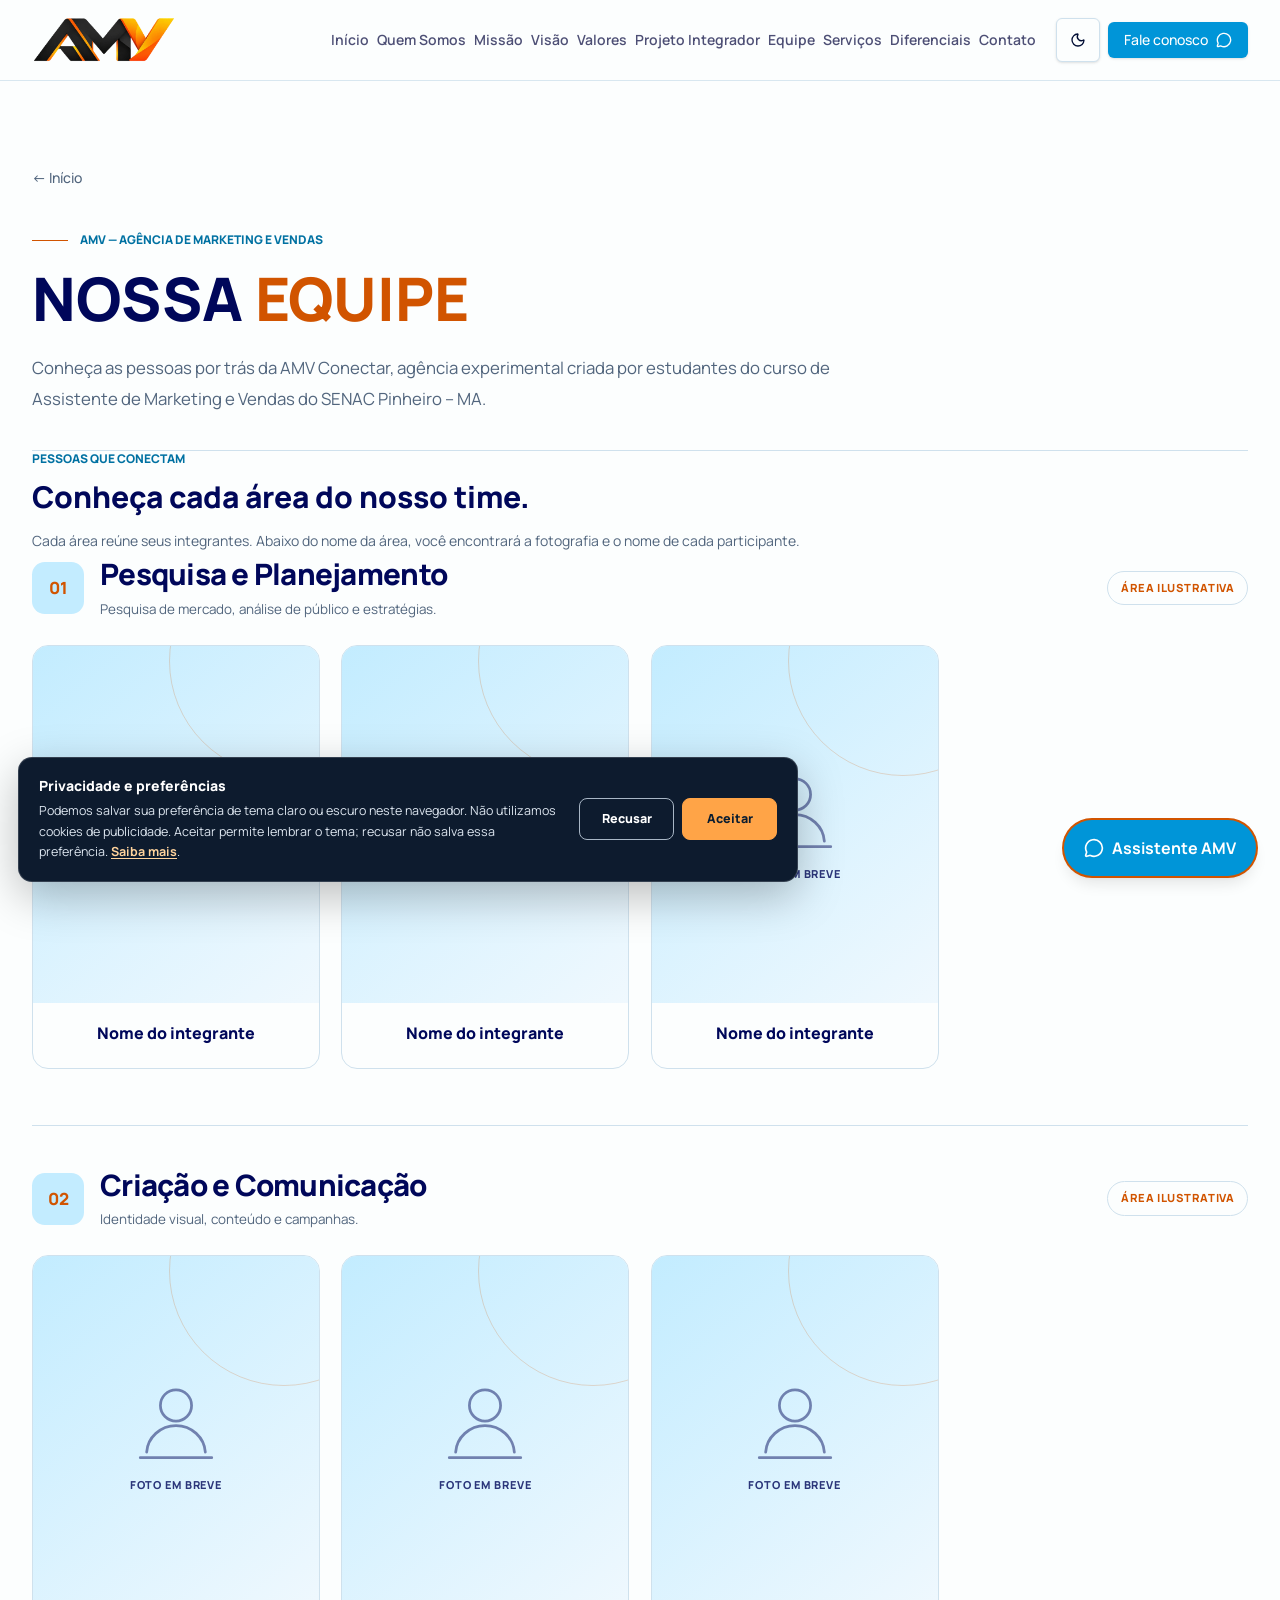
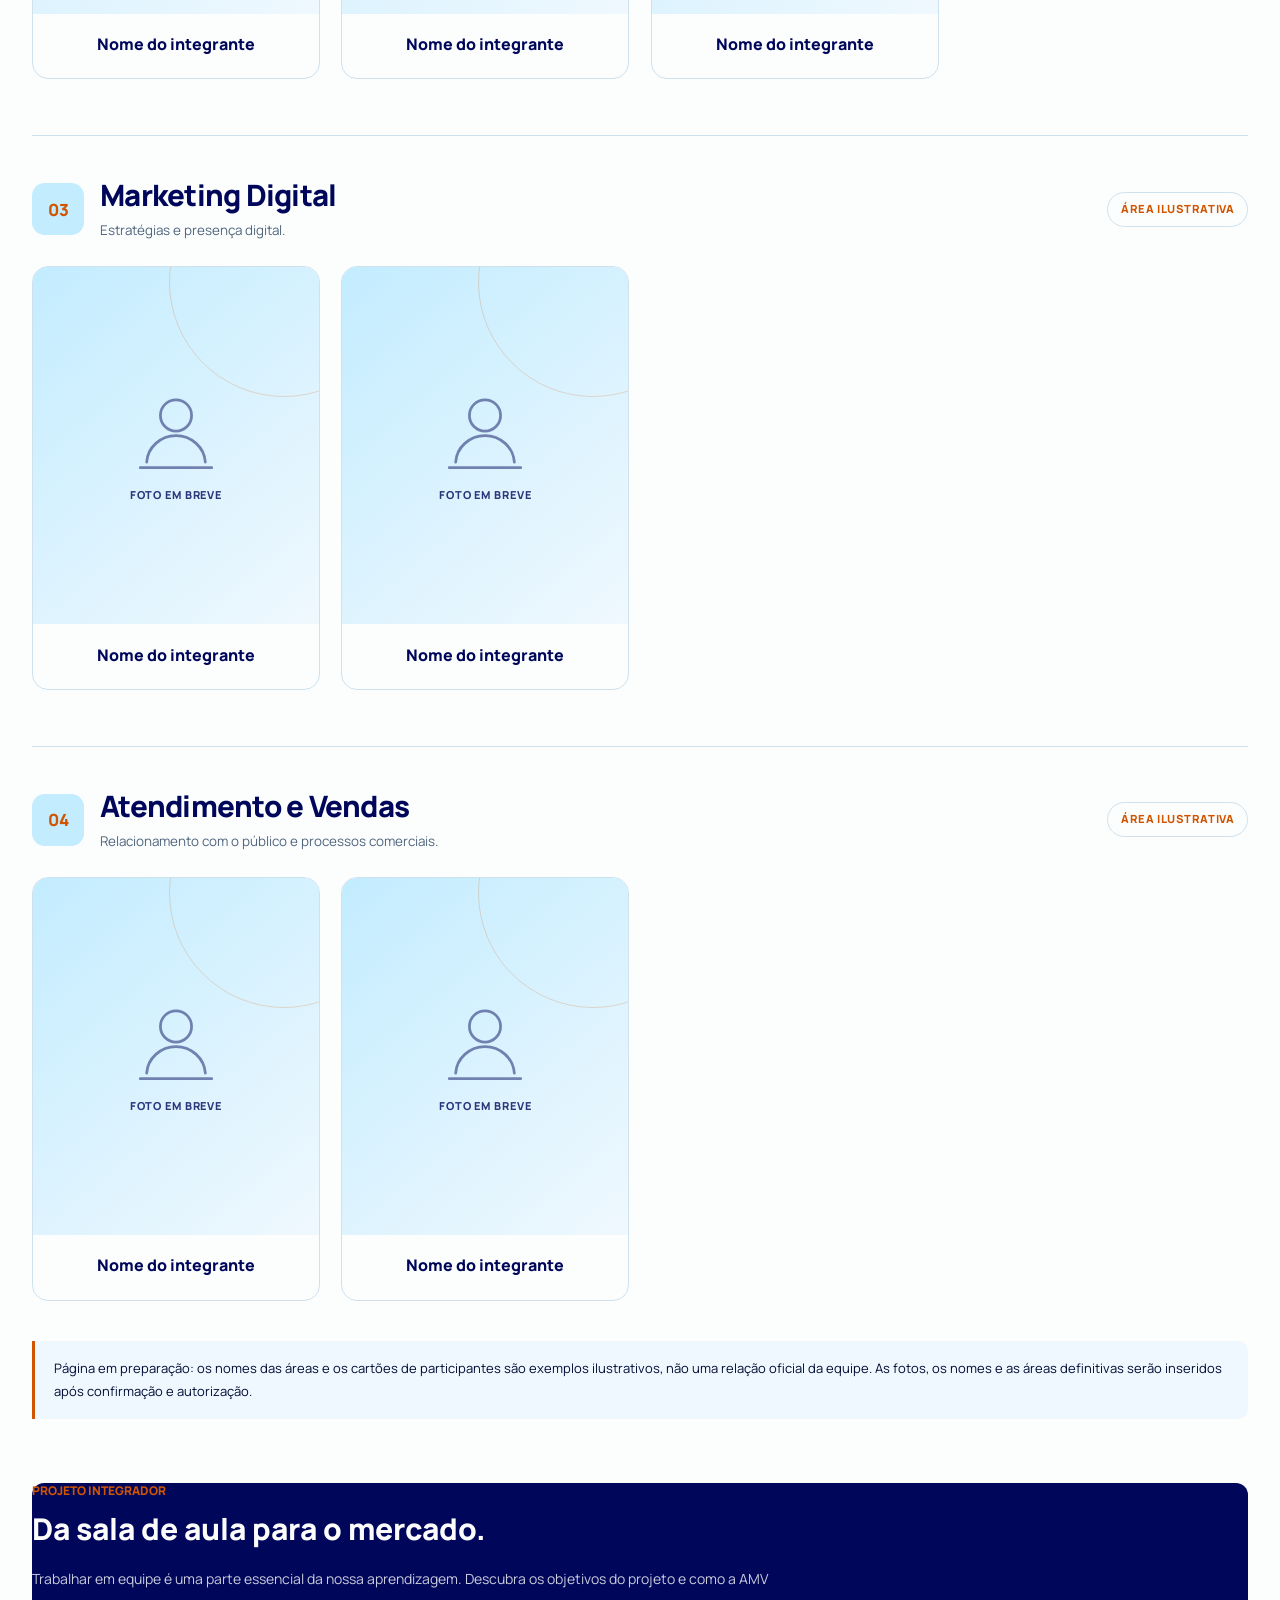
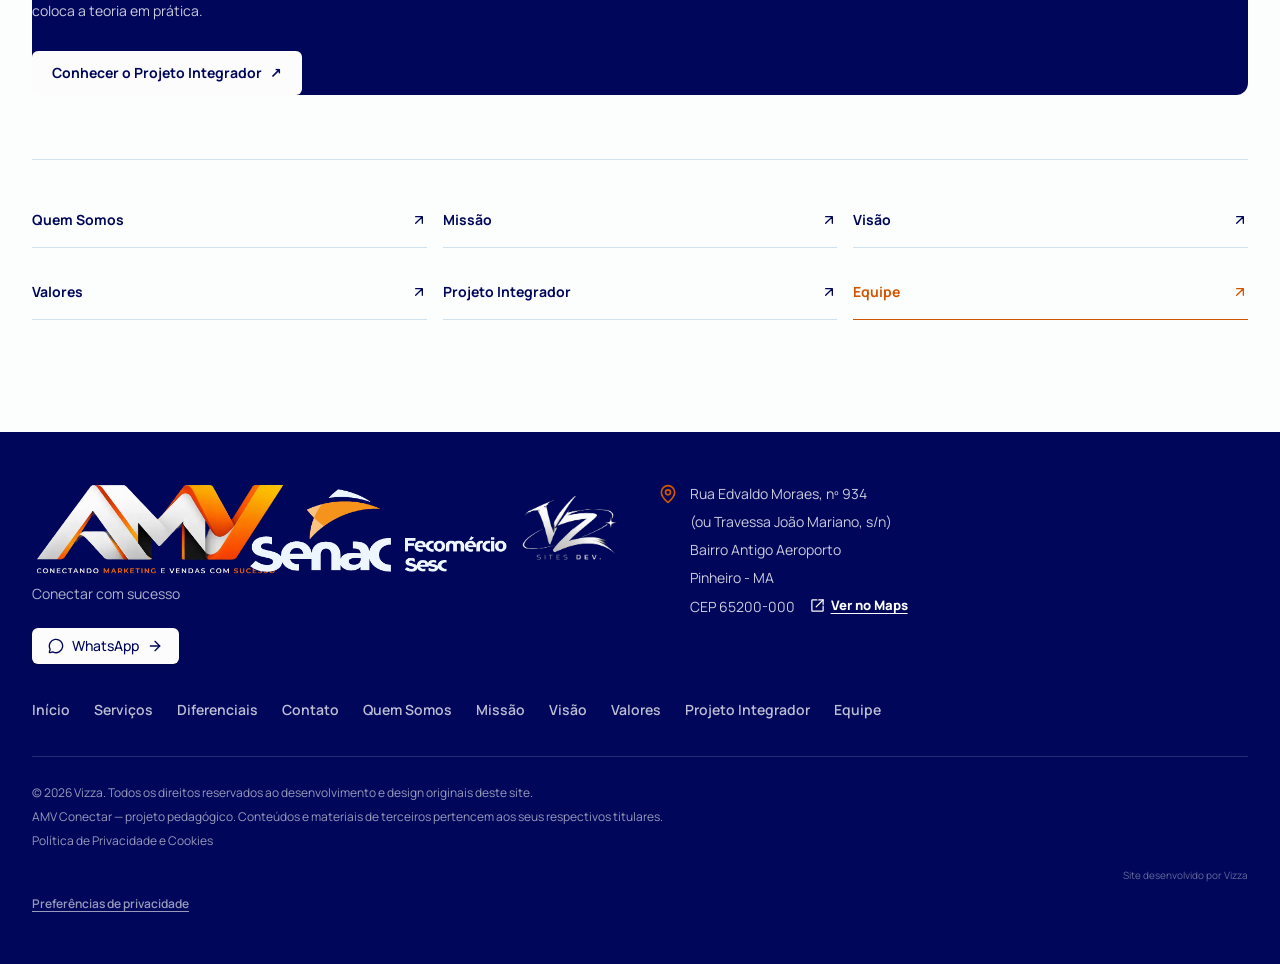
==== commit 17b41d23: "feat(footer): adicionar assinatura VZ Sites Dev ao lado de AMV e Senac" ====
--- a/equipe.html
+++ b/equipe.html
@@ -1,5 +1,5 @@
 <!DOCTYPE html>
-<html lang="pt-BR"><head><meta charset="utf-8"/><meta content="width=device-width, initial-scale=1" name="viewport"/><title>Equipe | AMV Conectar</title><meta content="AMV Conectar" name="author"/><meta content="Conheça a equipe da AMV Conectar, formada no Projeto Integrador do curso de Assistente de Marketing e Vendas do SENAC Pinheiro - MA." name="description"/><meta content="Equipe | AMV Conectar" property="og:title"/><meta content="Conheça quem faz parte da AMV Conectar, agência experimental do SENAC Pinheiro - MA." property="og:description"/><meta content="website" property="og:type"/><meta content="summary_large_image" name="twitter:card"/><link href="assets/site.css" rel="stylesheet"/><link href="assets/favicon.png" rel="icon" type="image/png"/><script src="assets/theme.js?v=20261022-cookie1"></script><link rel="stylesheet" href="assets/consent.css?v=20261022-cookie1"><link href="assets/equipe.css?v=2" rel="stylesheet"/><link rel="stylesheet" href="assets/footer-brand.css?v=4"/><link href="assets/amv-theme-brand.css?v=20261026c" rel="stylesheet"/><link href="assets/theme-motion.css?v=20261026" rel="stylesheet"/></head><body><header class="fixed inset-x-0 top-0 z-50 border-b border-border/80 bg-background/95 backdrop-blur-md"><div class="mx-auto flex h-20 max-w-7xl items-center gap-3 px-5 lg:px-8"><a aria-label="AMV Conectar — início" class="shrink-0" href="index.html"><span class="amv-theme-logo amv-theme-logo--header"><img class="amv-brand-image amv-brand-image--light" src="assets/isologo-amv-claro.webp" width="1000" height="325" decoding="async" alt="AMV Conectar — isologo"/><img class="amv-brand-image amv-brand-image--dark" src="assets/isologo-amv-escuro.webp" width="1000" height="329" decoding="async" alt="AMV Conectar — isologo"/></span></a><nav aria-label="Navegação principal" class="ml-auto hidden items-center gap-2 xl:flex"><a class="text-sm font-semibold text-ink/70 hover:text-brand" href="index.html#inicio">Início</a><a class="text-sm font-semibold text-ink/70 hover:text-brand "  href="quem-somos.html">Quem Somos</a><a class="text-sm font-semibold text-ink/70 hover:text-brand" href="missao.html">Missão</a><a class="text-sm font-semibold text-ink/70 hover:text-brand" href="visao.html">Visão</a><a class="text-sm font-semibold text-ink/70 hover:text-brand" href="valores.html">Valores</a><a class="text-sm font-semibold text-ink/70 hover:text-brand" href="projeto-integrador.html">Projeto Integrador</a><a aria-current="page" class="text-sm font-semibold text-ink/70 hover:text-brand text-brand-orange" data-status="active" href="equipe.html">Equipe</a><a class="text-sm font-semibold text-ink/70 hover:text-brand" href="index.html#servicos">Serviços</a><a class="text-sm font-semibold text-ink/70 hover:text-brand" href="index.html#diferenciais">Diferenciais</a><a class="text-sm font-semibold text-ink/70 hover:text-brand" href="index.html#contato">Contato</a></nav><div class="ml-auto flex shrink-0 items-center gap-2 xl:ml-2"><button aria-label="Ativar modo escuro" aria-pressed="false" class="inline-flex items-center justify-center gap-2 whitespace-nowrap rounded-md text-sm font-medium cursor-pointer transition-colors focus-visible:outline-none focus-visible:ring-1 focus-visible:ring-ring disabled:pointer-events-none disabled:opacity-50 disabled:cursor-not-allowed [&amp;_svg]:pointer-events-none [&amp;_svg]:size-4 [&amp;_svg]:shrink-0 border border-input bg-background shadow-sm hover:bg-accent hover:text-accent-foreground size-11 touch-manipulation select-none" data-action="theme" title="Ativar modo escuro" type="button"><svg aria-hidden="true" class="lucide lucide-moon size-5" fill="none" height="24" stroke="currentColor" stroke-linecap="round" stroke-linejoin="round" stroke-width="2" viewbox="0 0 24 24" width="24" xmlns="http://www.w3.org/2000/svg"><path d="M20.985 12.486a9 9 0 1 1-9.473-9.472c.405-.022.617.46.402.803a6 6 0 0 0 8.268 8.268c.344-.215.825-.004.803.401"></path></svg></button><a class="items-center justify-center gap-2 whitespace-nowrap rounded-md text-sm font-medium cursor-pointer transition-colors focus-visible:outline-none focus-visible:ring-1 focus-visible:ring-ring disabled:pointer-events-none disabled:opacity-50 disabled:cursor-not-allowed [&amp;_svg]:pointer-events-none [&amp;_svg]:size-4 [&amp;_svg]:shrink-0 bg-primary text-primary-foreground shadow-sm hover:-translate-y-0.5 hover:bg-primary/90 hover:shadow-lg h-9 px-4 py-2 hidden md:inline-flex" href="https://wa.me/5598984833670" rel="noopener noreferrer" target="_blank">Fale conosco <svg aria-hidden="true" class="lucide lucide-message-circle" fill="none" height="24" stroke="currentColor" stroke-linecap="round" stroke-linejoin="round" stroke-width="2" viewbox="0 0 24 24" width="24" xmlns="http://www.w3.org/2000/svg"><path d="M2.992 16.342a2 2 0 0 1 .094 1.167l-1.065 3.29a1 1 0 0 0 1.236 1.168l3.413-.998a2 2 0 0 1 1.099.092 10 10 0 1 0-4.777-4.719"></path></svg></a><button aria-controls="amv-mobile-menu" aria-expanded="false" aria-label="Abrir menu" class="inline-flex items-center justify-center gap-2 whitespace-nowrap rounded-md text-sm font-medium cursor-pointer transition-colors focus-visible:outline-none focus-visible:ring-1 focus-visible:ring-ring disabled:pointer-events-none disabled:opacity-50 disabled:cursor-not-allowed [&amp;_svg]:pointer-events-none [&amp;_svg]:size-4 [&amp;_svg]:shrink-0 hover:bg-accent hover:text-accent-foreground h-9 w-9 xl:hidden" data-action="menu"><svg aria-hidden="true" class="lucide lucide-menu" fill="none" height="24" stroke="currentColor" stroke-linecap="round" stroke-linejoin="round" stroke-width="2" viewbox="0 0 24 24" width="24" xmlns="http://www.w3.org/2000/svg"><path d="M4 5h16"></path><path d="M4 12h16"></path><path d="M4 19h16"></path></svg></button></div></div><nav aria-label="Navegação móvel" class="max-h-[calc(100dvh-5rem)] overflow-y-auto border-t border-border bg-background px-5 py-3 xl:hidden" data-tsd-source="/src/components/amv/site-shell.tsx:61:20" hidden="" id="amv-mobile-menu"><a class="flex min-h-11 items-center border-b border-border text-sm font-bold text-brand-deep" data-tsd-source="/src/components/amv/site-shell.tsx:62:9" href="index.html#inicio">Início<svg aria-hidden="true" class="lucide lucide-chevron-right ml-auto size-4 text-brand" data-tsd-source="/src/components/amv/site-shell.tsx:62:178" fill="none" height="24" stroke="currentColor" stroke-linecap="round" stroke-linejoin="round" stroke-width="2" viewbox="0 0 24 24" width="24" xmlns="http://www.w3.org/2000/svg"><path d="m9 18 6-6-6-6"></path></svg></a><a class="flex min-h-11 items-center border-b border-border text-sm font-bold text-brand-deep" data-tsd-source="/src/components/amv/site-shell.tsx:63:52" href="quem-somos.html">Quem Somos<svg aria-hidden="true" class="lucide lucide-chevron-right ml-auto size-4 text-brand" data-tsd-source="/src/components/amv/site-shell.tsx:63:262" fill="none" height="24" stroke="currentColor" stroke-linecap="round" stroke-linejoin="round" stroke-width="2" viewbox="0 0 24 24" width="24" xmlns="http://www.w3.org/2000/svg"><path d="m9 18 6-6-6-6"></path></svg></a><a class="flex min-h-11 items-center border-b border-border text-sm font-bold text-brand-deep" data-tsd-source="/src/components/amv/site-shell.tsx:63:52" href="missao.html">Missão<svg aria-hidden="true" class="lucide lucide-chevron-right ml-auto size-4 text-brand" data-tsd-source="/src/components/amv/site-shell.tsx:63:262" fill="none" height="24" stroke="currentColor" stroke-linecap="round" stroke-linejoin="round" stroke-width="2" viewbox="0 0 24 24" width="24" xmlns="http://www.w3.org/2000/svg"><path d="m9 18 6-6-6-6"></path></svg></a><a class="flex min-h-11 items-center border-b border-border text-sm font-bold text-brand-deep" data-tsd-source="/src/components/amv/site-shell.tsx:63:52" href="visao.html">Visão<svg aria-hidden="true" class="lucide lucide-chevron-right ml-auto size-4 text-brand" data-tsd-source="/src/components/amv/site-shell.tsx:63:262" fill="none" height="24" stroke="currentColor" stroke-linecap="round" stroke-linejoin="round" stroke-width="2" viewbox="0 0 24 24" width="24" xmlns="http://www.w3.org/2000/svg"><path d="m9 18 6-6-6-6"></path></svg></a><a class="flex min-h-11 items-center border-b border-border text-sm font-bold text-brand-deep" data-tsd-source="/src/components/amv/site-shell.tsx:63:52" href="valores.html">Valores<svg aria-hidden="true" class="lucide lucide-chevron-right ml-auto size-4 text-brand" data-tsd-source="/src/components/amv/site-shell.tsx:63:262" fill="none" height="24" stroke="currentColor" stroke-linecap="round" stroke-linejoin="round" stroke-width="2" viewbox="0 0 24 24" width="24" xmlns="http://www.w3.org/2000/svg"><path d="m9 18 6-6-6-6"></path></svg></a><a class="flex min-h-11 items-center border-b border-border text-sm font-bold text-brand-deep" data-tsd-source="/src/components/amv/site-shell.tsx:63:52" href="projeto-integrador.html">Projeto Integrador<svg aria-hidden="true" class="lucide lucide-chevron-right ml-auto size-4 text-brand" data-tsd-source="/src/components/amv/site-shell.tsx:63:262" fill="none" height="24" stroke="currentColor" stroke-linecap="round" stroke-linejoin="round" stroke-width="2" viewbox="0 0 24 24" width="24" xmlns="http://www.w3.org/2000/svg"><path d="m9 18 6-6-6-6"></path></svg></a><a aria-current="page" class="flex min-h-11 items-center border-b border-border text-sm font-bold text-brand-deep text-brand-orange" data-status="active" href="equipe.html">Equipe<svg aria-hidden="true" class="lucide lucide-chevron-right ml-auto size-4 text-brand" fill="none" height="24" stroke="currentColor" stroke-linecap="round" stroke-linejoin="round" stroke-width="2" viewbox="0 0 24 24" xmlns="http://www.w3.org/2000/svg"><path d="m9 18 6-6-6-6"></path></svg></a><a class="flex min-h-11 items-center border-b border-border text-sm font-bold text-brand-deep" data-tsd-source="/src/components/amv/site-shell.tsx:64:53" href="index.html#servicos">Serviços<svg aria-hidden="true" class="lucide lucide-chevron-right ml-auto size-4 text-brand" data-tsd-source="/src/components/amv/site-shell.tsx:64:226" fill="none" height="24" stroke="currentColor" stroke-linecap="round" stroke-linejoin="round" stroke-width="2" viewbox="0 0 24 24" width="24" xmlns="http://www.w3.org/2000/svg"><path d="m9 18 6-6-6-6"></path></svg></a><a class="flex min-h-11 items-center border-b border-border text-sm font-bold text-brand-deep" data-tsd-source="/src/components/amv/site-shell.tsx:64:53" href="index.html#diferenciais">Diferenciais<svg aria-hidden="true" class="lucide lucide-chevron-right ml-auto size-4 text-brand" data-tsd-source="/src/components/amv/site-shell.tsx:64:226" fill="none" height="24" stroke="currentColor" stroke-linecap="round" stroke-linejoin="round" stroke-width="2" viewbox="0 0 24 24" width="24" xmlns="http://www.w3.org/2000/svg"><path d="m9 18 6-6-6-6"></path></svg></a><a class="flex min-h-11 items-center border-b border-border text-sm font-bold text-brand-deep" data-tsd-source="/src/components/amv/site-shell.tsx:64:53" href="index.html#contato">Contato<svg aria-hidden="true" class="lucide lucide-chevron-right ml-auto size-4 text-brand" data-tsd-source="/src/components/amv/site-shell.tsx:64:226" fill="none" height="24" stroke="currentColor" stroke-linecap="round" stroke-linejoin="round" stroke-width="2" viewbox="0 0 24 24" width="24" xmlns="http://www.w3.org/2000/svg"><path d="m9 18 6-6-6-6"></path></svg></a><button aria-pressed="false" class="flex min-h-11 w-full items-center border-b border-border text-sm font-bold text-brand-deep" data-action="theme" data-tsd-source="/src/components/amv/site-shell.tsx:65:9" type="button">Ativar modo escuro<svg aria-hidden="true" class="lucide lucide-moon ml-auto size-4 text-brand" data-tsd-source="/src/components/amv/site-shell.tsx:65:283" fill="none" height="24" stroke="currentColor" stroke-linecap="round" stroke-linejoin="round" stroke-width="2" viewbox="0 0 24 24" width="24" xmlns="http://www.w3.org/2000/svg"><path d="M20.985 12.486a9 9 0 1 1-9.473-9.472c.405-.022.617.46.402.803a6 6 0 0 0 8.268 8.268c.344-.215.825-.004.803.401"></path></svg></button><a class="inline-flex items-center justify-center gap-2 whitespace-nowrap cursor-pointer transition-colors focus-visible:outline-none focus-visible:ring-1 focus-visible:ring-ring disabled:pointer-events-none disabled:opacity-50 disabled:cursor-not-allowed [&amp;_svg]:pointer-events-none [&amp;_svg]:size-4 [&amp;_svg]:shrink-0 bg-primary text-primary-foreground shadow-sm hover:-translate-y-0.5 hover:bg-primary/90 hover:shadow-lg h-12 rounded-md px-6 text-sm font-bold sm:px-8 my-3 w-full" data-tsd-source="/src/components/amv/site-shell.tsx:20:10" href="https://wa.me/5598984833670" rel="noopener noreferrer" target="_blank">Fale conosco <svg aria-hidden="true" class="lucide lucide-message-circle" data-tsd-source="/src/components/amv/site-shell.tsx:66:100" fill="none" height="24" stroke="currentColor" stroke-linecap="round" stroke-linejoin="round" stroke-width="2" viewbox="0 0 24 24" width="24" xmlns="http://www.w3.org/2000/svg"><path d="M2.992 16.342a2 2 0 0 1 .094 1.167l-1.065 3.29a1 1 0 0 0 1.236 1.168l3.413-.998a2 2 0 0 1 1.099.092 10 10 0 1 0-4.777-4.719"></path></svg></a></nav></header><main id="conteudo" class="overflow-hidden bg-background pb-20 pt-32 text-foreground sm:pb-28 sm:pt-40"><div class="mx-auto max-w-7xl px-5 lg:px-8"><a href="index.html" class="mb-9 -ml-3 inline-flex items-center gap-2 rounded-md px-3 py-2 text-sm font-medium text-muted-foreground hover:bg-accent hover:text-accent-foreground">← Início</a><div class="border-b border-border pb-9"><p class="flex items-center gap-3 text-xs font-extrabold uppercase text-brand"><span class="h-px w-9 bg-brand-orange"></span>AMV — Agência de Marketing e Vendas</p><h1 class="mt-5 text-4xl font-extrabold text-brand-deep sm:text-6xl">NOSSA <span class="text-brand-orange">EQUIPE</span></h1><p class="amv-team-intro mt-6">Conheça as pessoas por trás da AMV Conectar, agência experimental criada por estudantes do curso de Assistente de Marketing e Vendas do SENAC Pinheiro – MA.</p></div><section aria-labelledby="equipe-membros" class="mt-12">
+<html lang="pt-BR"><head><meta charset="utf-8"/><meta content="width=device-width, initial-scale=1" name="viewport"/><title>Equipe | AMV Conectar</title><meta content="AMV Conectar" name="author"/><meta content="Conheça a equipe da AMV Conectar, formada no Projeto Integrador do curso de Assistente de Marketing e Vendas do SENAC Pinheiro - MA." name="description"/><meta content="Equipe | AMV Conectar" property="og:title"/><meta content="Conheça quem faz parte da AMV Conectar, agência experimental do SENAC Pinheiro - MA." property="og:description"/><meta content="website" property="og:type"/><meta content="summary_large_image" name="twitter:card"/><link href="assets/site.css" rel="stylesheet"/><link href="assets/favicon.png" rel="icon" type="image/png"/><script src="assets/theme.js?v=20261022-cookie1"></script><link rel="stylesheet" href="assets/consent.css?v=20261022-cookie1"><link href="assets/equipe.css?v=2" rel="stylesheet"/><link rel="stylesheet" href="assets/footer-brand.css?v=5"/><link href="assets/amv-theme-brand.css?v=20261026c" rel="stylesheet"/><link href="assets/theme-motion.css?v=20261026" rel="stylesheet"/></head><body><header class="fixed inset-x-0 top-0 z-50 border-b border-border/80 bg-background/95 backdrop-blur-md"><div class="mx-auto flex h-20 max-w-7xl items-center gap-3 px-5 lg:px-8"><a aria-label="AMV Conectar — início" class="shrink-0" href="index.html"><span class="amv-theme-logo amv-theme-logo--header"><img class="amv-brand-image amv-brand-image--light" src="assets/isologo-amv-claro.webp" width="1000" height="325" decoding="async" alt="AMV Conectar — isologo"/><img class="amv-brand-image amv-brand-image--dark" src="assets/isologo-amv-escuro.webp" width="1000" height="329" decoding="async" alt="AMV Conectar — isologo"/></span></a><nav aria-label="Navegação principal" class="ml-auto hidden items-center gap-2 xl:flex"><a class="text-sm font-semibold text-ink/70 hover:text-brand" href="index.html#inicio">Início</a><a class="text-sm font-semibold text-ink/70 hover:text-brand "  href="quem-somos.html">Quem Somos</a><a class="text-sm font-semibold text-ink/70 hover:text-brand" href="missao.html">Missão</a><a class="text-sm font-semibold text-ink/70 hover:text-brand" href="visao.html">Visão</a><a class="text-sm font-semibold text-ink/70 hover:text-brand" href="valores.html">Valores</a><a class="text-sm font-semibold text-ink/70 hover:text-brand" href="projeto-integrador.html">Projeto Integrador</a><a aria-current="page" class="text-sm font-semibold text-ink/70 hover:text-brand text-brand-orange" data-status="active" href="equipe.html">Equipe</a><a class="text-sm font-semibold text-ink/70 hover:text-brand" href="index.html#servicos">Serviços</a><a class="text-sm font-semibold text-ink/70 hover:text-brand" href="index.html#diferenciais">Diferenciais</a><a class="text-sm font-semibold text-ink/70 hover:text-brand" href="index.html#contato">Contato</a></nav><div class="ml-auto flex shrink-0 items-center gap-2 xl:ml-2"><button aria-label="Ativar modo escuro" aria-pressed="false" class="inline-flex items-center justify-center gap-2 whitespace-nowrap rounded-md text-sm font-medium cursor-pointer transition-colors focus-visible:outline-none focus-visible:ring-1 focus-visible:ring-ring disabled:pointer-events-none disabled:opacity-50 disabled:cursor-not-allowed [&amp;_svg]:pointer-events-none [&amp;_svg]:size-4 [&amp;_svg]:shrink-0 border border-input bg-background shadow-sm hover:bg-accent hover:text-accent-foreground size-11 touch-manipulation select-none" data-action="theme" title="Ativar modo escuro" type="button"><svg aria-hidden="true" class="lucide lucide-moon size-5" fill="none" height="24" stroke="currentColor" stroke-linecap="round" stroke-linejoin="round" stroke-width="2" viewbox="0 0 24 24" width="24" xmlns="http://www.w3.org/2000/svg"><path d="M20.985 12.486a9 9 0 1 1-9.473-9.472c.405-.022.617.46.402.803a6 6 0 0 0 8.268 8.268c.344-.215.825-.004.803.401"></path></svg></button><a class="items-center justify-center gap-2 whitespace-nowrap rounded-md text-sm font-medium cursor-pointer transition-colors focus-visible:outline-none focus-visible:ring-1 focus-visible:ring-ring disabled:pointer-events-none disabled:opacity-50 disabled:cursor-not-allowed [&amp;_svg]:pointer-events-none [&amp;_svg]:size-4 [&amp;_svg]:shrink-0 bg-primary text-primary-foreground shadow-sm hover:-translate-y-0.5 hover:bg-primary/90 hover:shadow-lg h-9 px-4 py-2 hidden md:inline-flex" href="https://wa.me/5598984833670" rel="noopener noreferrer" target="_blank">Fale conosco <svg aria-hidden="true" class="lucide lucide-message-circle" fill="none" height="24" stroke="currentColor" stroke-linecap="round" stroke-linejoin="round" stroke-width="2" viewbox="0 0 24 24" width="24" xmlns="http://www.w3.org/2000/svg"><path d="M2.992 16.342a2 2 0 0 1 .094 1.167l-1.065 3.29a1 1 0 0 0 1.236 1.168l3.413-.998a2 2 0 0 1 1.099.092 10 10 0 1 0-4.777-4.719"></path></svg></a><button aria-controls="amv-mobile-menu" aria-expanded="false" aria-label="Abrir menu" class="inline-flex items-center justify-center gap-2 whitespace-nowrap rounded-md text-sm font-medium cursor-pointer transition-colors focus-visible:outline-none focus-visible:ring-1 focus-visible:ring-ring disabled:pointer-events-none disabled:opacity-50 disabled:cursor-not-allowed [&amp;_svg]:pointer-events-none [&amp;_svg]:size-4 [&amp;_svg]:shrink-0 hover:bg-accent hover:text-accent-foreground h-9 w-9 xl:hidden" data-action="menu"><svg aria-hidden="true" class="lucide lucide-menu" fill="none" height="24" stroke="currentColor" stroke-linecap="round" stroke-linejoin="round" stroke-width="2" viewbox="0 0 24 24" width="24" xmlns="http://www.w3.org/2000/svg"><path d="M4 5h16"></path><path d="M4 12h16"></path><path d="M4 19h16"></path></svg></button></div></div><nav aria-label="Navegação móvel" class="max-h-[calc(100dvh-5rem)] overflow-y-auto border-t border-border bg-background px-5 py-3 xl:hidden" data-tsd-source="/src/components/amv/site-shell.tsx:61:20" hidden="" id="amv-mobile-menu"><a class="flex min-h-11 items-center border-b border-border text-sm font-bold text-brand-deep" data-tsd-source="/src/components/amv/site-shell.tsx:62:9" href="index.html#inicio">Início<svg aria-hidden="true" class="lucide lucide-chevron-right ml-auto size-4 text-brand" data-tsd-source="/src/components/amv/site-shell.tsx:62:178" fill="none" height="24" stroke="currentColor" stroke-linecap="round" stroke-linejoin="round" stroke-width="2" viewbox="0 0 24 24" width="24" xmlns="http://www.w3.org/2000/svg"><path d="m9 18 6-6-6-6"></path></svg></a><a class="flex min-h-11 items-center border-b border-border text-sm font-bold text-brand-deep" data-tsd-source="/src/components/amv/site-shell.tsx:63:52" href="quem-somos.html">Quem Somos<svg aria-hidden="true" class="lucide lucide-chevron-right ml-auto size-4 text-brand" data-tsd-source="/src/components/amv/site-shell.tsx:63:262" fill="none" height="24" stroke="currentColor" stroke-linecap="round" stroke-linejoin="round" stroke-width="2" viewbox="0 0 24 24" width="24" xmlns="http://www.w3.org/2000/svg"><path d="m9 18 6-6-6-6"></path></svg></a><a class="flex min-h-11 items-center border-b border-border text-sm font-bold text-brand-deep" data-tsd-source="/src/components/amv/site-shell.tsx:63:52" href="missao.html">Missão<svg aria-hidden="true" class="lucide lucide-chevron-right ml-auto size-4 text-brand" data-tsd-source="/src/components/amv/site-shell.tsx:63:262" fill="none" height="24" stroke="currentColor" stroke-linecap="round" stroke-linejoin="round" stroke-width="2" viewbox="0 0 24 24" width="24" xmlns="http://www.w3.org/2000/svg"><path d="m9 18 6-6-6-6"></path></svg></a><a class="flex min-h-11 items-center border-b border-border text-sm font-bold text-brand-deep" data-tsd-source="/src/components/amv/site-shell.tsx:63:52" href="visao.html">Visão<svg aria-hidden="true" class="lucide lucide-chevron-right ml-auto size-4 text-brand" data-tsd-source="/src/components/amv/site-shell.tsx:63:262" fill="none" height="24" stroke="currentColor" stroke-linecap="round" stroke-linejoin="round" stroke-width="2" viewbox="0 0 24 24" width="24" xmlns="http://www.w3.org/2000/svg"><path d="m9 18 6-6-6-6"></path></svg></a><a class="flex min-h-11 items-center border-b border-border text-sm font-bold text-brand-deep" data-tsd-source="/src/components/amv/site-shell.tsx:63:52" href="valores.html">Valores<svg aria-hidden="true" class="lucide lucide-chevron-right ml-auto size-4 text-brand" data-tsd-source="/src/components/amv/site-shell.tsx:63:262" fill="none" height="24" stroke="currentColor" stroke-linecap="round" stroke-linejoin="round" stroke-width="2" viewbox="0 0 24 24" width="24" xmlns="http://www.w3.org/2000/svg"><path d="m9 18 6-6-6-6"></path></svg></a><a class="flex min-h-11 items-center border-b border-border text-sm font-bold text-brand-deep" data-tsd-source="/src/components/amv/site-shell.tsx:63:52" href="projeto-integrador.html">Projeto Integrador<svg aria-hidden="true" class="lucide lucide-chevron-right ml-auto size-4 text-brand" data-tsd-source="/src/components/amv/site-shell.tsx:63:262" fill="none" height="24" stroke="currentColor" stroke-linecap="round" stroke-linejoin="round" stroke-width="2" viewbox="0 0 24 24" width="24" xmlns="http://www.w3.org/2000/svg"><path d="m9 18 6-6-6-6"></path></svg></a><a aria-current="page" class="flex min-h-11 items-center border-b border-border text-sm font-bold text-brand-deep text-brand-orange" data-status="active" href="equipe.html">Equipe<svg aria-hidden="true" class="lucide lucide-chevron-right ml-auto size-4 text-brand" fill="none" height="24" stroke="currentColor" stroke-linecap="round" stroke-linejoin="round" stroke-width="2" viewbox="0 0 24 24" xmlns="http://www.w3.org/2000/svg"><path d="m9 18 6-6-6-6"></path></svg></a><a class="flex min-h-11 items-center border-b border-border text-sm font-bold text-brand-deep" data-tsd-source="/src/components/amv/site-shell.tsx:64:53" href="index.html#servicos">Serviços<svg aria-hidden="true" class="lucide lucide-chevron-right ml-auto size-4 text-brand" data-tsd-source="/src/components/amv/site-shell.tsx:64:226" fill="none" height="24" stroke="currentColor" stroke-linecap="round" stroke-linejoin="round" stroke-width="2" viewbox="0 0 24 24" width="24" xmlns="http://www.w3.org/2000/svg"><path d="m9 18 6-6-6-6"></path></svg></a><a class="flex min-h-11 items-center border-b border-border text-sm font-bold text-brand-deep" data-tsd-source="/src/components/amv/site-shell.tsx:64:53" href="index.html#diferenciais">Diferenciais<svg aria-hidden="true" class="lucide lucide-chevron-right ml-auto size-4 text-brand" data-tsd-source="/src/components/amv/site-shell.tsx:64:226" fill="none" height="24" stroke="currentColor" stroke-linecap="round" stroke-linejoin="round" stroke-width="2" viewbox="0 0 24 24" width="24" xmlns="http://www.w3.org/2000/svg"><path d="m9 18 6-6-6-6"></path></svg></a><a class="flex min-h-11 items-center border-b border-border text-sm font-bold text-brand-deep" data-tsd-source="/src/components/amv/site-shell.tsx:64:53" href="index.html#contato">Contato<svg aria-hidden="true" class="lucide lucide-chevron-right ml-auto size-4 text-brand" data-tsd-source="/src/components/amv/site-shell.tsx:64:226" fill="none" height="24" stroke="currentColor" stroke-linecap="round" stroke-linejoin="round" stroke-width="2" viewbox="0 0 24 24" width="24" xmlns="http://www.w3.org/2000/svg"><path d="m9 18 6-6-6-6"></path></svg></a><button aria-pressed="false" class="flex min-h-11 w-full items-center border-b border-border text-sm font-bold text-brand-deep" data-action="theme" data-tsd-source="/src/components/amv/site-shell.tsx:65:9" type="button">Ativar modo escuro<svg aria-hidden="true" class="lucide lucide-moon ml-auto size-4 text-brand" data-tsd-source="/src/components/amv/site-shell.tsx:65:283" fill="none" height="24" stroke="currentColor" stroke-linecap="round" stroke-linejoin="round" stroke-width="2" viewbox="0 0 24 24" width="24" xmlns="http://www.w3.org/2000/svg"><path d="M20.985 12.486a9 9 0 1 1-9.473-9.472c.405-.022.617.46.402.803a6 6 0 0 0 8.268 8.268c.344-.215.825-.004.803.401"></path></svg></button><a class="inline-flex items-center justify-center gap-2 whitespace-nowrap cursor-pointer transition-colors focus-visible:outline-none focus-visible:ring-1 focus-visible:ring-ring disabled:pointer-events-none disabled:opacity-50 disabled:cursor-not-allowed [&amp;_svg]:pointer-events-none [&amp;_svg]:size-4 [&amp;_svg]:shrink-0 bg-primary text-primary-foreground shadow-sm hover:-translate-y-0.5 hover:bg-primary/90 hover:shadow-lg h-12 rounded-md px-6 text-sm font-bold sm:px-8 my-3 w-full" data-tsd-source="/src/components/amv/site-shell.tsx:20:10" href="https://wa.me/5598984833670" rel="noopener noreferrer" target="_blank">Fale conosco <svg aria-hidden="true" class="lucide lucide-message-circle" data-tsd-source="/src/components/amv/site-shell.tsx:66:100" fill="none" height="24" stroke="currentColor" stroke-linecap="round" stroke-linejoin="round" stroke-width="2" viewbox="0 0 24 24" width="24" xmlns="http://www.w3.org/2000/svg"><path d="M2.992 16.342a2 2 0 0 1 .094 1.167l-1.065 3.29a1 1 0 0 0 1.236 1.168l3.413-.998a2 2 0 0 1 1.099.092 10 10 0 1 0-4.777-4.719"></path></svg></a></nav></header><main id="conteudo" class="overflow-hidden bg-background pb-20 pt-32 text-foreground sm:pb-28 sm:pt-40"><div class="mx-auto max-w-7xl px-5 lg:px-8"><a href="index.html" class="mb-9 -ml-3 inline-flex items-center gap-2 rounded-md px-3 py-2 text-sm font-medium text-muted-foreground hover:bg-accent hover:text-accent-foreground">← Início</a><div class="border-b border-border pb-9"><p class="flex items-center gap-3 text-xs font-extrabold uppercase text-brand"><span class="h-px w-9 bg-brand-orange"></span>AMV — Agência de Marketing e Vendas</p><h1 class="mt-5 text-4xl font-extrabold text-brand-deep sm:text-6xl">NOSSA <span class="text-brand-orange">EQUIPE</span></h1><p class="amv-team-intro mt-6">Conheça as pessoas por trás da AMV Conectar, agência experimental criada por estudantes do curso de Assistente de Marketing e Vendas do SENAC Pinheiro – MA.</p></div><section aria-labelledby="equipe-membros" class="mt-12">
   <div class="mb-10">
     <p class="text-xs font-extrabold uppercase text-brand">Pessoas que conectam</p>
     <h2 id="equipe-membros" class="mt-3 text-2xl font-extrabold text-brand-deep sm:text-3xl">Conheça cada área do nosso time.</h2>
@@ -78,4 +78,4 @@
 </section>
   </div>
   <p class="amv-team-note mt-10">Página em preparação: os nomes das áreas e os cartões de participantes são exemplos ilustrativos, não uma relação oficial da equipe. As fotos, os nomes e as áreas definitivas serão inseridos após confirmação e autorização.</p>
-</section><section class="mt-16 rounded-xl bg-brand-panel px-7 py-9 sm:px-10 sm:py-12" aria-labelledby="equipe-projeto"><p class="text-xs font-extrabold uppercase text-brand-orange">Projeto Integrador</p><h2 id="equipe-projeto" class="mt-3 text-2xl font-extrabold text-on-panel sm:text-3xl">Da sala de aula para o mercado.</h2><p class="mt-4 max-w-3xl text-sm leading-8 text-on-panel/80 sm:text-base">Trabalhar em equipe é uma parte essencial da nossa aprendizagem. Descubra os objetivos do projeto e como a AMV coloca a teoria em prática.</p><a class="mt-6 inline-flex items-center gap-2 rounded-md bg-on-panel px-5 py-3 text-sm font-bold text-brand-panel transition hover:-translate-y-0.5" href="projeto-integrador.html">Conhecer o Projeto Integrador <span aria-hidden="true">↗</span></a></section><nav aria-label="Páginas institucionais" class="mt-16 grid gap-4 border-t border-border pt-8 sm:grid-cols-2 lg:grid-cols-3"><a href="quem-somos.html" class="flex min-h-14 items-center justify-between border-b border-border py-4 text-sm font-bold text-brand-deep hover:text-brand ">Quem Somos<svg aria-hidden="true" class="size-4" width="24" height="24" viewBox="0 0 24 24" fill="none" stroke="currentColor" stroke-linejoin="round" stroke-linecap="round" stroke-width="2"><path d="M7 7h10v10M7 17 17 7"/></svg></a><a href="missao.html" class="flex min-h-14 items-center justify-between border-b border-border py-4 text-sm font-bold text-brand-deep hover:text-brand ">Missão<svg aria-hidden="true" class="size-4" width="24" height="24" viewBox="0 0 24 24" fill="none" stroke="currentColor" stroke-linejoin="round" stroke-linecap="round" stroke-width="2"><path d="M7 7h10v10M7 17 17 7"/></svg></a><a href="visao.html" class="flex min-h-14 items-center justify-between border-b border-border py-4 text-sm font-bold text-brand-deep hover:text-brand ">Visão<svg aria-hidden="true" class="size-4" width="24" height="24" viewBox="0 0 24 24" fill="none" stroke="currentColor" stroke-linejoin="round" stroke-linecap="round" stroke-width="2"><path d="M7 7h10v10M7 17 17 7"/></svg></a><a href="valores.html" class="flex min-h-14 items-center justify-between border-b border-border py-4 text-sm font-bold text-brand-deep hover:text-brand ">Valores<svg aria-hidden="true" class="size-4" width="24" height="24" viewBox="0 0 24 24" fill="none" stroke="currentColor" stroke-linejoin="round" stroke-linecap="round" stroke-width="2"><path d="M7 7h10v10M7 17 17 7"/></svg></a><a href="projeto-integrador.html" class="flex min-h-14 items-center justify-between border-b border-border py-4 text-sm font-bold text-brand-deep hover:text-brand ">Projeto Integrador<svg aria-hidden="true" class="size-4" width="24" height="24" viewBox="0 0 24 24" fill="none" stroke="currentColor" stroke-linejoin="round" stroke-linecap="round" stroke-width="2"><path d="M7 7h10v10M7 17 17 7"/></svg></a><a href="equipe.html" aria-current="page" data-status="active" class="flex min-h-14 items-center justify-between border-b border-border py-4 text-sm font-bold text-brand-deep hover:text-brand text-brand-orange border-brand-orange">Equipe<svg aria-hidden="true" class="size-4" width="24" height="24" viewBox="0 0 24 24" fill="none" stroke="currentColor" stroke-linejoin="round" stroke-linecap="round" stroke-width="2"><path d="M7 7h10v10M7 17 17 7"/></svg></a></nav></div></main><div class="fixed bottom-4 right-4 z-[60] flex flex-col items-end gap-3 sm:bottom-6 sm:right-6"><section aria-label="Assistente AMV" class="rise-in flex h-[min(560px,calc(100dvh-7rem))] w-[calc(100vw-2rem)] max-w-sm flex-col overflow-hidden rounded-xl border border-border bg-background shadow-2xl" data-tsd-source="/src/components/amv/assistant.tsx:34:14" hidden="" id="amv-assistant" role="dialog" tabindex="-1"><header class="flex items-center gap-3 bg-brand-panel px-4 py-3" data-tsd-source="/src/components/amv/assistant.tsx:35:7"><span class="grid size-9 place-items-center rounded-full bg-brand-orange text-on-panel" data-tsd-source="/src/components/amv/assistant.tsx:36:9"><svg aria-hidden="true" class="lucide lucide-message-circle size-4" data-tsd-source="/src/components/amv/assistant.tsx:36:101" fill="none" height="24" stroke="currentColor" stroke-linecap="round" stroke-linejoin="round" stroke-width="2" viewbox="0 0 24 24" width="24" xmlns="http://www.w3.org/2000/svg"><path d="M2.992 16.342a2 2 0 0 1 .094 1.167l-1.065 3.29a1 1 0 0 0 1.236 1.168l3.413-.998a2 2 0 0 1 1.099.092 10 10 0 1 0-4.777-4.719"></path></svg></span><div class="mr-auto" data-tsd-source="/src/components/amv/assistant.tsx:37:9"><p class="text-sm font-extrabold text-on-panel" data-tsd-source="/src/components/amv/assistant.tsx:37:34">Assistente AMV</p><p class="text-xs text-on-panel/70" data-tsd-source="/src/components/amv/assistant.tsx:37:104">Respostas rápidas</p></div><button aria-label="Minimizar" class="grid size-9 place-items-center rounded-md text-on-panel/80 hover:bg-on-panel/10" data-action="assistant-minimizar" data-tsd-source="/src/components/amv/assistant.tsx:38:9" type="button"><svg aria-hidden="true" class="lucide lucide-minus size-4" data-tsd-source="/src/components/amv/assistant.tsx:38:177" fill="none" height="24" stroke="currentColor" stroke-linecap="round" stroke-linejoin="round" stroke-width="2" viewbox="0 0 24 24" width="24" xmlns="http://www.w3.org/2000/svg"><path d="M5 12h14"></path></svg></button><button aria-label="Fechar" class="grid size-9 place-items-center rounded-md text-on-panel/80 hover:bg-on-panel/10" data-action="assistant-fechar" data-tsd-source="/src/components/amv/assistant.tsx:39:9" type="button"><svg aria-hidden="true" class="lucide lucide-x size-4" data-tsd-source="/src/components/amv/assistant.tsx:39:159" fill="none" height="24" stroke="currentColor" stroke-linecap="round" stroke-linejoin="round" stroke-width="2" viewbox="0 0 24 24" width="24" xmlns="http://www.w3.org/2000/svg"><path d="M18 6 6 18"></path><path d="m6 6 12 12"></path></svg></button></header><div aria-live="polite" class="flex-1 space-y-3 overflow-y-auto p-4" data-tsd-source="/src/components/amv/assistant.tsx:41:7" id="assistant-messages"><div class="max-w-[90%] text-sm leading-6 text-foreground" data-tsd-source="/src/components/amv/assistant.tsx:42:29">Olá! Eu sou o Assistente AMV. Escolha uma pergunta abaixo:</div><div class="flex flex-col gap-2 pt-1" data-tsd-source="/src/components/amv/assistant.tsx:46:9" id="assistant-questions"><button class="rounded-md border border-border px-3 py-2 text-left text-sm font-semibold text-brand-deep transition hover:border-brand hover:bg-surface-blue" data-faq="0" data-tsd-source="/src/components/amv/assistant.tsx:47:28" type="button">O que é a AMV Conectar?</button><button class="rounded-md border border-border px-3 py-2 text-left text-sm font-semibold text-brand-deep transition hover:border-brand hover:bg-surface-blue" data-faq="1" data-tsd-source="/src/components/amv/assistant.tsx:47:28" type="button">Qual é o objetivo da AMV?</button><button class="rounded-md border border-border px-3 py-2 text-left text-sm font-semibold text-brand-deep transition hover:border-brand hover:bg-surface-blue" data-faq="2" data-tsd-source="/src/components/amv/assistant.tsx:47:28" type="button">O que é o Projeto Integrador?</button><button class="rounded-md border border-border px-3 py-2 text-left text-sm font-semibold text-brand-deep transition hover:border-brand hover:bg-surface-blue" data-faq="3" data-tsd-source="/src/components/amv/assistant.tsx:47:28" type="button">Qual é a missão da AMV?</button><button class="rounded-md border border-border px-3 py-2 text-left text-sm font-semibold text-brand-deep transition hover:border-brand hover:bg-surface-blue" data-faq="4" data-tsd-source="/src/components/amv/assistant.tsx:47:28" type="button">Qual é a visão da AMV?</button><button class="rounded-md border border-border px-3 py-2 text-left text-sm font-semibold text-brand-deep transition hover:border-brand hover:bg-surface-blue" data-faq="5" data-tsd-source="/src/components/amv/assistant.tsx:47:28" type="button">Quais são os valores da AMV?</button><button class="rounded-md border border-border px-3 py-2 text-left text-sm font-semibold text-brand-deep transition hover:border-brand hover:bg-surface-blue" data-faq="6" data-tsd-source="/src/components/amv/assistant.tsx:47:28" type="button">Quais serviços a AMV oferece?</button><button class="rounded-md border border-border px-3 py-2 text-left text-sm font-semibold text-brand-deep transition hover:border-brand hover:bg-surface-blue" data-faq="7" data-tsd-source="/src/components/amv/assistant.tsx:47:28" type="button">Onde fica a AMV?</button><button class="rounded-md border border-border px-3 py-2 text-left text-sm font-semibold text-brand-deep transition hover:border-brand hover:bg-surface-blue" data-faq="8" data-tsd-source="/src/components/amv/assistant.tsx:47:28" type="button">Como entrar em contato com a AMV?</button><button class="rounded-md border border-border px-3 py-2 text-left text-sm font-semibold text-brand-deep transition hover:border-brand hover:bg-surface-blue" data-faq="9" data-tsd-source="/src/components/amv/assistant.tsx:47:28" type="button">O que significa AMV?</button></div><div data-tsd-source="/src/components/amv/assistant.tsx:50:9"></div></div></section><button aria-expanded="false" aria-label="Assistente AMV" class="inline-flex h-14 items-center gap-2 rounded-full bg-primary px-5 font-bold text-primary-foreground shadow-lg ring-2 ring-brand-orange transition hover:-translate-y-0.5" data-action="assistant-toggle" type="button"><svg aria-hidden="true" class="lucide lucide-message-circle size-5" fill="none" height="24" stroke="currentColor" stroke-linecap="round" stroke-linejoin="round" stroke-width="2" viewbox="0 0 24 24" width="24" xmlns="http://www.w3.org/2000/svg"><path d="M2.992 16.342a2 2 0 0 1 .094 1.167l-1.065 3.29a1 1 0 0 0 1.236 1.168l3.413-.998a2 2 0 0 1 1.099.092 10 10 0 1 0-4.777-4.719"></path></svg><span class="hidden sm:inline">Assistente AMV</span></button></div><footer class="bg-brand-panel py-12"><div class="mx-auto grid max-w-7xl gap-9 px-5 md:grid-cols-[1fr_1fr] lg:px-8"><div><div class="amv-footer-brand-row"><a aria-label="AMV Conectar — início" href="index.html"><span class="amv-theme-logo amv-theme-logo--footer"><img class="amv-brand-image amv-brand-image--light" src="assets/amv-marca-claro.webp" width="980" height="383" decoding="async" loading="lazy" alt="AMV — Conectando Marketing e Vendas com Sucesso"/><img class="amv-brand-image amv-brand-image--dark" src="assets/amv-marca-escuro.webp" width="967" height="370" decoding="async" loading="lazy" alt="AMV — Conectando Marketing e Vendas com Sucesso"/></span></a><div class="amv-footer-partner"><img src="assets/senac-footer-white-orange.png" width="468" height="151" loading="lazy" decoding="async" alt="Senac, Fecomércio e Sesc"></div></div><p class="mt-1 text-sm text-on-panel/70">Conectar com sucesso</p><a class="inline-flex items-center justify-center gap-2 whitespace-nowrap rounded-md text-sm font-medium cursor-pointer transition-colors focus-visible:outline-none focus-visible:ring-1 focus-visible:ring-ring disabled:pointer-events-none disabled:opacity-50 disabled:cursor-not-allowed [&amp;_svg]:pointer-events-none [&amp;_svg]:size-4 [&amp;_svg]:shrink-0 bg-on-panel text-brand-panel shadow-sm hover:-translate-y-0.5 hover:bg-on-panel/90 h-9 px-4 py-2 mt-6" href="https://wa.me/5598984833670" rel="noopener noreferrer" target="_blank"><svg aria-hidden="true" class="lucide lucide-message-circle" fill="none" height="24" stroke="currentColor" stroke-linecap="round" stroke-linejoin="round" stroke-width="2" viewbox="0 0 24 24" width="24" xmlns="http://www.w3.org/2000/svg"><path d="M2.992 16.342a2 2 0 0 1 .094 1.167l-1.065 3.29a1 1 0 0 0 1.236 1.168l3.413-.998a2 2 0 0 1 1.099.092 10 10 0 1 0-4.777-4.719"></path></svg> WhatsApp <svg aria-hidden="true" class="lucide lucide-arrow-right" fill="none" height="24" stroke="currentColor" stroke-linecap="round" stroke-linejoin="round" stroke-width="2" viewbox="0 0 24 24" width="24" xmlns="http://www.w3.org/2000/svg"><path d="M5 12h14"></path><path d="m12 5 7 7-7 7"></path></svg></a></div><address class="flex gap-3 text-sm not-italic leading-7 text-on-panel/80"><svg aria-hidden="true" class="lucide lucide-map-pin mt-1 size-5 shrink-0 text-brand-orange" fill="none" height="24" stroke="currentColor" stroke-linecap="round" stroke-linejoin="round" stroke-width="2" viewbox="0 0 24 24" width="24" xmlns="http://www.w3.org/2000/svg"><path d="M20 10c0 4.993-5.539 10.193-7.399 11.799a1 1 0 0 1-1.202 0C9.539 20.193 4 14.993 4 10a8 8 0 0 1 16 0"></path><circle cx="12" cy="10" r="3"></circle></svg><span>Rua Edvaldo Moraes, nº 934<br/>(ou Travessa João Mariano, s/n)<br/>Bairro Antigo Aeroporto<br/>Pinheiro - MA<br/>CEP 65200-000 <a class="amv-maps-link" href="https://www.google.com/maps/search/?api=1&amp;query=Rua%20Edvaldo%20Moraes%2C%20934%2C%20Bairro%20Antigo%20Aeroporto%2C%20Pinheiro%20-%20MA%2C%20CEP%2065200-000%2C%20Brasil" target="_blank" rel="noopener noreferrer" aria-label="Ver endereço da AMV no Google Maps (abre em nova aba)"><svg aria-hidden="true" viewBox="0 0 24 24" fill="none" stroke="currentColor" stroke-width="2" stroke-linecap="round" stroke-linejoin="round" width="15" height="15"><path d="M14 3h7v7"/><path d="M10 14 21 3"/><path d="M21 13v7a1 1 0 0 1-1 1H4a1 1 0 0 1-1-1V4a1 1 0 0 1 1-1h7"/></svg>Ver no Maps</a></span></address><nav aria-label="Navegação do rodapé" class="flex flex-wrap gap-x-6 gap-y-3 md:col-span-2"><a class="text-sm font-semibold text-on-panel/75 hover:text-on-panel" href="index.html#inicio">Início</a><a class="text-sm font-semibold text-on-panel/75 hover:text-on-panel" href="index.html#servicos">Serviços</a><a class="text-sm font-semibold text-on-panel/75 hover:text-on-panel" href="index.html#diferenciais">Diferenciais</a><a class="text-sm font-semibold text-on-panel/75 hover:text-on-panel" href="index.html#contato">Contato</a><a class="text-sm font-semibold text-on-panel/75 hover:text-on-panel"  href="quem-somos.html">Quem Somos</a><a class="text-sm font-semibold text-on-panel/75 hover:text-on-panel" href="missao.html">Missão</a><a class="text-sm font-semibold text-on-panel/75 hover:text-on-panel" href="visao.html">Visão</a><a class="text-sm font-semibold text-on-panel/75 hover:text-on-panel" href="valores.html">Valores</a><a class="text-sm font-semibold text-on-panel/75 hover:text-on-panel" href="projeto-integrador.html">Projeto Integrador</a><a aria-current="page" class="text-sm font-semibold text-on-panel/75 hover:text-on-panel active" data-status="active" href="equipe.html">Equipe</a></nav><div class="border-t border-on-panel/15 pt-7 text-xs text-on-panel/60 md:col-span-2"><p>© 2026 Vizza. Todos os direitos reservados ao desenvolvimento e design originais deste site.</p><p class="mt-2">AMV Conectar — projeto pedagógico. Conteúdos e materiais de terceiros pertencem aos seus respectivos titulares.</p><p class="mt-2"><a class="underline hover:text-on-panel" href="privacidade.html">Política de Privacidade e Cookies</a></p><p class="mt-5 text-right text-[10px] text-on-panel/40">Site desenvolvido por Vizza</p></div></div></footer><script defer="" src="assets/faq.js"></script><script defer="" src="assets/site.js?v=20261026-motion"></script><script defer src="assets/assistant-config.js"></script><script defer src="assets/assistant-ai.js?v=20261022-slam2"></script><script defer src="assets/consent.js?v=20261022-cookie1"></script></body></html>+</section><section class="mt-16 rounded-xl bg-brand-panel px-7 py-9 sm:px-10 sm:py-12" aria-labelledby="equipe-projeto"><p class="text-xs font-extrabold uppercase text-brand-orange">Projeto Integrador</p><h2 id="equipe-projeto" class="mt-3 text-2xl font-extrabold text-on-panel sm:text-3xl">Da sala de aula para o mercado.</h2><p class="mt-4 max-w-3xl text-sm leading-8 text-on-panel/80 sm:text-base">Trabalhar em equipe é uma parte essencial da nossa aprendizagem. Descubra os objetivos do projeto e como a AMV coloca a teoria em prática.</p><a class="mt-6 inline-flex items-center gap-2 rounded-md bg-on-panel px-5 py-3 text-sm font-bold text-brand-panel transition hover:-translate-y-0.5" href="projeto-integrador.html">Conhecer o Projeto Integrador <span aria-hidden="true">↗</span></a></section><nav aria-label="Páginas institucionais" class="mt-16 grid gap-4 border-t border-border pt-8 sm:grid-cols-2 lg:grid-cols-3"><a href="quem-somos.html" class="flex min-h-14 items-center justify-between border-b border-border py-4 text-sm font-bold text-brand-deep hover:text-brand ">Quem Somos<svg aria-hidden="true" class="size-4" width="24" height="24" viewBox="0 0 24 24" fill="none" stroke="currentColor" stroke-linejoin="round" stroke-linecap="round" stroke-width="2"><path d="M7 7h10v10M7 17 17 7"/></svg></a><a href="missao.html" class="flex min-h-14 items-center justify-between border-b border-border py-4 text-sm font-bold text-brand-deep hover:text-brand ">Missão<svg aria-hidden="true" class="size-4" width="24" height="24" viewBox="0 0 24 24" fill="none" stroke="currentColor" stroke-linejoin="round" stroke-linecap="round" stroke-width="2"><path d="M7 7h10v10M7 17 17 7"/></svg></a><a href="visao.html" class="flex min-h-14 items-center justify-between border-b border-border py-4 text-sm font-bold text-brand-deep hover:text-brand ">Visão<svg aria-hidden="true" class="size-4" width="24" height="24" viewBox="0 0 24 24" fill="none" stroke="currentColor" stroke-linejoin="round" stroke-linecap="round" stroke-width="2"><path d="M7 7h10v10M7 17 17 7"/></svg></a><a href="valores.html" class="flex min-h-14 items-center justify-between border-b border-border py-4 text-sm font-bold text-brand-deep hover:text-brand ">Valores<svg aria-hidden="true" class="size-4" width="24" height="24" viewBox="0 0 24 24" fill="none" stroke="currentColor" stroke-linejoin="round" stroke-linecap="round" stroke-width="2"><path d="M7 7h10v10M7 17 17 7"/></svg></a><a href="projeto-integrador.html" class="flex min-h-14 items-center justify-between border-b border-border py-4 text-sm font-bold text-brand-deep hover:text-brand ">Projeto Integrador<svg aria-hidden="true" class="size-4" width="24" height="24" viewBox="0 0 24 24" fill="none" stroke="currentColor" stroke-linejoin="round" stroke-linecap="round" stroke-width="2"><path d="M7 7h10v10M7 17 17 7"/></svg></a><a href="equipe.html" aria-current="page" data-status="active" class="flex min-h-14 items-center justify-between border-b border-border py-4 text-sm font-bold text-brand-deep hover:text-brand text-brand-orange border-brand-orange">Equipe<svg aria-hidden="true" class="size-4" width="24" height="24" viewBox="0 0 24 24" fill="none" stroke="currentColor" stroke-linejoin="round" stroke-linecap="round" stroke-width="2"><path d="M7 7h10v10M7 17 17 7"/></svg></a></nav></div></main><div class="fixed bottom-4 right-4 z-[60] flex flex-col items-end gap-3 sm:bottom-6 sm:right-6"><section aria-label="Assistente AMV" class="rise-in flex h-[min(560px,calc(100dvh-7rem))] w-[calc(100vw-2rem)] max-w-sm flex-col overflow-hidden rounded-xl border border-border bg-background shadow-2xl" data-tsd-source="/src/components/amv/assistant.tsx:34:14" hidden="" id="amv-assistant" role="dialog" tabindex="-1"><header class="flex items-center gap-3 bg-brand-panel px-4 py-3" data-tsd-source="/src/components/amv/assistant.tsx:35:7"><span class="grid size-9 place-items-center rounded-full bg-brand-orange text-on-panel" data-tsd-source="/src/components/amv/assistant.tsx:36:9"><svg aria-hidden="true" class="lucide lucide-message-circle size-4" data-tsd-source="/src/components/amv/assistant.tsx:36:101" fill="none" height="24" stroke="currentColor" stroke-linecap="round" stroke-linejoin="round" stroke-width="2" viewbox="0 0 24 24" width="24" xmlns="http://www.w3.org/2000/svg"><path d="M2.992 16.342a2 2 0 0 1 .094 1.167l-1.065 3.29a1 1 0 0 0 1.236 1.168l3.413-.998a2 2 0 0 1 1.099.092 10 10 0 1 0-4.777-4.719"></path></svg></span><div class="mr-auto" data-tsd-source="/src/components/amv/assistant.tsx:37:9"><p class="text-sm font-extrabold text-on-panel" data-tsd-source="/src/components/amv/assistant.tsx:37:34">Assistente AMV</p><p class="text-xs text-on-panel/70" data-tsd-source="/src/components/amv/assistant.tsx:37:104">Respostas rápidas</p></div><button aria-label="Minimizar" class="grid size-9 place-items-center rounded-md text-on-panel/80 hover:bg-on-panel/10" data-action="assistant-minimizar" data-tsd-source="/src/components/amv/assistant.tsx:38:9" type="button"><svg aria-hidden="true" class="lucide lucide-minus size-4" data-tsd-source="/src/components/amv/assistant.tsx:38:177" fill="none" height="24" stroke="currentColor" stroke-linecap="round" stroke-linejoin="round" stroke-width="2" viewbox="0 0 24 24" width="24" xmlns="http://www.w3.org/2000/svg"><path d="M5 12h14"></path></svg></button><button aria-label="Fechar" class="grid size-9 place-items-center rounded-md text-on-panel/80 hover:bg-on-panel/10" data-action="assistant-fechar" data-tsd-source="/src/components/amv/assistant.tsx:39:9" type="button"><svg aria-hidden="true" class="lucide lucide-x size-4" data-tsd-source="/src/components/amv/assistant.tsx:39:159" fill="none" height="24" stroke="currentColor" stroke-linecap="round" stroke-linejoin="round" stroke-width="2" viewbox="0 0 24 24" width="24" xmlns="http://www.w3.org/2000/svg"><path d="M18 6 6 18"></path><path d="m6 6 12 12"></path></svg></button></header><div aria-live="polite" class="flex-1 space-y-3 overflow-y-auto p-4" data-tsd-source="/src/components/amv/assistant.tsx:41:7" id="assistant-messages"><div class="max-w-[90%] text-sm leading-6 text-foreground" data-tsd-source="/src/components/amv/assistant.tsx:42:29">Olá! Eu sou o Assistente AMV. Escolha uma pergunta abaixo:</div><div class="flex flex-col gap-2 pt-1" data-tsd-source="/src/components/amv/assistant.tsx:46:9" id="assistant-questions"><button class="rounded-md border border-border px-3 py-2 text-left text-sm font-semibold text-brand-deep transition hover:border-brand hover:bg-surface-blue" data-faq="0" data-tsd-source="/src/components/amv/assistant.tsx:47:28" type="button">O que é a AMV Conectar?</button><button class="rounded-md border border-border px-3 py-2 text-left text-sm font-semibold text-brand-deep transition hover:border-brand hover:bg-surface-blue" data-faq="1" data-tsd-source="/src/components/amv/assistant.tsx:47:28" type="button">Qual é o objetivo da AMV?</button><button class="rounded-md border border-border px-3 py-2 text-left text-sm font-semibold text-brand-deep transition hover:border-brand hover:bg-surface-blue" data-faq="2" data-tsd-source="/src/components/amv/assistant.tsx:47:28" type="button">O que é o Projeto Integrador?</button><button class="rounded-md border border-border px-3 py-2 text-left text-sm font-semibold text-brand-deep transition hover:border-brand hover:bg-surface-blue" data-faq="3" data-tsd-source="/src/components/amv/assistant.tsx:47:28" type="button">Qual é a missão da AMV?</button><button class="rounded-md border border-border px-3 py-2 text-left text-sm font-semibold text-brand-deep transition hover:border-brand hover:bg-surface-blue" data-faq="4" data-tsd-source="/src/components/amv/assistant.tsx:47:28" type="button">Qual é a visão da AMV?</button><button class="rounded-md border border-border px-3 py-2 text-left text-sm font-semibold text-brand-deep transition hover:border-brand hover:bg-surface-blue" data-faq="5" data-tsd-source="/src/components/amv/assistant.tsx:47:28" type="button">Quais são os valores da AMV?</button><button class="rounded-md border border-border px-3 py-2 text-left text-sm font-semibold text-brand-deep transition hover:border-brand hover:bg-surface-blue" data-faq="6" data-tsd-source="/src/components/amv/assistant.tsx:47:28" type="button">Quais serviços a AMV oferece?</button><button class="rounded-md border border-border px-3 py-2 text-left text-sm font-semibold text-brand-deep transition hover:border-brand hover:bg-surface-blue" data-faq="7" data-tsd-source="/src/components/amv/assistant.tsx:47:28" type="button">Onde fica a AMV?</button><button class="rounded-md border border-border px-3 py-2 text-left text-sm font-semibold text-brand-deep transition hover:border-brand hover:bg-surface-blue" data-faq="8" data-tsd-source="/src/components/amv/assistant.tsx:47:28" type="button">Como entrar em contato com a AMV?</button><button class="rounded-md border border-border px-3 py-2 text-left text-sm font-semibold text-brand-deep transition hover:border-brand hover:bg-surface-blue" data-faq="9" data-tsd-source="/src/components/amv/assistant.tsx:47:28" type="button">O que significa AMV?</button></div><div data-tsd-source="/src/components/amv/assistant.tsx:50:9"></div></div></section><button aria-expanded="false" aria-label="Assistente AMV" class="inline-flex h-14 items-center gap-2 rounded-full bg-primary px-5 font-bold text-primary-foreground shadow-lg ring-2 ring-brand-orange transition hover:-translate-y-0.5" data-action="assistant-toggle" type="button"><svg aria-hidden="true" class="lucide lucide-message-circle size-5" fill="none" height="24" stroke="currentColor" stroke-linecap="round" stroke-linejoin="round" stroke-width="2" viewbox="0 0 24 24" width="24" xmlns="http://www.w3.org/2000/svg"><path d="M2.992 16.342a2 2 0 0 1 .094 1.167l-1.065 3.29a1 1 0 0 0 1.236 1.168l3.413-.998a2 2 0 0 1 1.099.092 10 10 0 1 0-4.777-4.719"></path></svg><span class="hidden sm:inline">Assistente AMV</span></button></div><footer class="bg-brand-panel py-12"><div class="mx-auto grid max-w-7xl gap-9 px-5 md:grid-cols-[1fr_1fr] lg:px-8"><div><div class="amv-footer-brand-row"><a aria-label="AMV Conectar — início" href="index.html"><span class="amv-theme-logo amv-theme-logo--footer"><img class="amv-brand-image amv-brand-image--light" src="assets/amv-marca-claro.webp" width="980" height="383" decoding="async" loading="lazy" alt="AMV — Conectando Marketing e Vendas com Sucesso"/><img class="amv-brand-image amv-brand-image--dark" src="assets/amv-marca-escuro.webp" width="967" height="370" decoding="async" loading="lazy" alt="AMV — Conectando Marketing e Vendas com Sucesso"/></span></a><div class="amv-footer-partner"><img src="assets/senac-footer-white-orange.png" width="468" height="151" loading="lazy" decoding="async" alt="Senac, Fecomércio e Sesc"><div class="amv-footer-developer" aria-label="Desenvolvimento do site: VZ Sites Dev"><img src="assets/vz-sites-dev-footer.png" width="720" height="397" loading="lazy" decoding="async" alt="VZ — Sites Dev, desenvolvimento do site"></div></div></div><p class="mt-1 text-sm text-on-panel/70">Conectar com sucesso</p><a class="inline-flex items-center justify-center gap-2 whitespace-nowrap rounded-md text-sm font-medium cursor-pointer transition-colors focus-visible:outline-none focus-visible:ring-1 focus-visible:ring-ring disabled:pointer-events-none disabled:opacity-50 disabled:cursor-not-allowed [&amp;_svg]:pointer-events-none [&amp;_svg]:size-4 [&amp;_svg]:shrink-0 bg-on-panel text-brand-panel shadow-sm hover:-translate-y-0.5 hover:bg-on-panel/90 h-9 px-4 py-2 mt-6" href="https://wa.me/5598984833670" rel="noopener noreferrer" target="_blank"><svg aria-hidden="true" class="lucide lucide-message-circle" fill="none" height="24" stroke="currentColor" stroke-linecap="round" stroke-linejoin="round" stroke-width="2" viewbox="0 0 24 24" width="24" xmlns="http://www.w3.org/2000/svg"><path d="M2.992 16.342a2 2 0 0 1 .094 1.167l-1.065 3.29a1 1 0 0 0 1.236 1.168l3.413-.998a2 2 0 0 1 1.099.092 10 10 0 1 0-4.777-4.719"></path></svg> WhatsApp <svg aria-hidden="true" class="lucide lucide-arrow-right" fill="none" height="24" stroke="currentColor" stroke-linecap="round" stroke-linejoin="round" stroke-width="2" viewbox="0 0 24 24" width="24" xmlns="http://www.w3.org/2000/svg"><path d="M5 12h14"></path><path d="m12 5 7 7-7 7"></path></svg></a></div><address class="flex gap-3 text-sm not-italic leading-7 text-on-panel/80"><svg aria-hidden="true" class="lucide lucide-map-pin mt-1 size-5 shrink-0 text-brand-orange" fill="none" height="24" stroke="currentColor" stroke-linecap="round" stroke-linejoin="round" stroke-width="2" viewbox="0 0 24 24" width="24" xmlns="http://www.w3.org/2000/svg"><path d="M20 10c0 4.993-5.539 10.193-7.399 11.799a1 1 0 0 1-1.202 0C9.539 20.193 4 14.993 4 10a8 8 0 0 1 16 0"></path><circle cx="12" cy="10" r="3"></circle></svg><span>Rua Edvaldo Moraes, nº 934<br/>(ou Travessa João Mariano, s/n)<br/>Bairro Antigo Aeroporto<br/>Pinheiro - MA<br/>CEP 65200-000 <a class="amv-maps-link" href="https://www.google.com/maps/search/?api=1&amp;query=Rua%20Edvaldo%20Moraes%2C%20934%2C%20Bairro%20Antigo%20Aeroporto%2C%20Pinheiro%20-%20MA%2C%20CEP%2065200-000%2C%20Brasil" target="_blank" rel="noopener noreferrer" aria-label="Ver endereço da AMV no Google Maps (abre em nova aba)"><svg aria-hidden="true" viewBox="0 0 24 24" fill="none" stroke="currentColor" stroke-width="2" stroke-linecap="round" stroke-linejoin="round" width="15" height="15"><path d="M14 3h7v7"/><path d="M10 14 21 3"/><path d="M21 13v7a1 1 0 0 1-1 1H4a1 1 0 0 1-1-1V4a1 1 0 0 1 1-1h7"/></svg>Ver no Maps</a></span></address><nav aria-label="Navegação do rodapé" class="flex flex-wrap gap-x-6 gap-y-3 md:col-span-2"><a class="text-sm font-semibold text-on-panel/75 hover:text-on-panel" href="index.html#inicio">Início</a><a class="text-sm font-semibold text-on-panel/75 hover:text-on-panel" href="index.html#servicos">Serviços</a><a class="text-sm font-semibold text-on-panel/75 hover:text-on-panel" href="index.html#diferenciais">Diferenciais</a><a class="text-sm font-semibold text-on-panel/75 hover:text-on-panel" href="index.html#contato">Contato</a><a class="text-sm font-semibold text-on-panel/75 hover:text-on-panel"  href="quem-somos.html">Quem Somos</a><a class="text-sm font-semibold text-on-panel/75 hover:text-on-panel" href="missao.html">Missão</a><a class="text-sm font-semibold text-on-panel/75 hover:text-on-panel" href="visao.html">Visão</a><a class="text-sm font-semibold text-on-panel/75 hover:text-on-panel" href="valores.html">Valores</a><a class="text-sm font-semibold text-on-panel/75 hover:text-on-panel" href="projeto-integrador.html">Projeto Integrador</a><a aria-current="page" class="text-sm font-semibold text-on-panel/75 hover:text-on-panel active" data-status="active" href="equipe.html">Equipe</a></nav><div class="border-t border-on-panel/15 pt-7 text-xs text-on-panel/60 md:col-span-2"><p>© 2026 Vizza. Todos os direitos reservados ao desenvolvimento e design originais deste site.</p><p class="mt-2">AMV Conectar — projeto pedagógico. Conteúdos e materiais de terceiros pertencem aos seus respectivos titulares.</p><p class="mt-2"><a class="underline hover:text-on-panel" href="privacidade.html">Política de Privacidade e Cookies</a></p><p class="mt-5 text-right text-[10px] text-on-panel/40">Site desenvolvido por Vizza</p></div></div></footer><script defer="" src="assets/faq.js"></script><script defer="" src="assets/site.js?v=20261026-motion"></script><script defer src="assets/assistant-config.js"></script><script defer src="assets/assistant-ai.js?v=20261022-slam2"></script><script defer src="assets/consent.js?v=20261022-cookie1"></script></body></html>
--- a/assets/footer-brand.css
+++ b/assets/footer-brand.css
@@ -25,3 +25,8 @@
 footer.bg-brand-panel .amv-maps-link:hover{color:var(--brand-orange);background-color:rgba(255,255,255,.09)}
 .amv-maps-link svg{flex-shrink:0}
 @media(prefers-reduced-motion:reduce){.amv-maps-link{transition:none}}
+
+/* Crédito do desenvolvedor: terceira marca no rodapé, sem cartão nem moldura. */
+.amv-footer-developer{display:flex;align-items:center;justify-content:flex-start;flex:0 1 188px;min-width:125px;max-width:100%;padding:0;margin:0;background:transparent;border:0;box-shadow:none}
+.amv-footer-developer img{display:block;width:100%;height:auto;max-width:188px;max-height:108px;object-fit:contain;object-position:left center}
+@media(max-width:560px){.amv-footer-developer{flex:0 1 clamp(130px,44%,180px)}.amv-footer-developer img{max-width:180px}}
